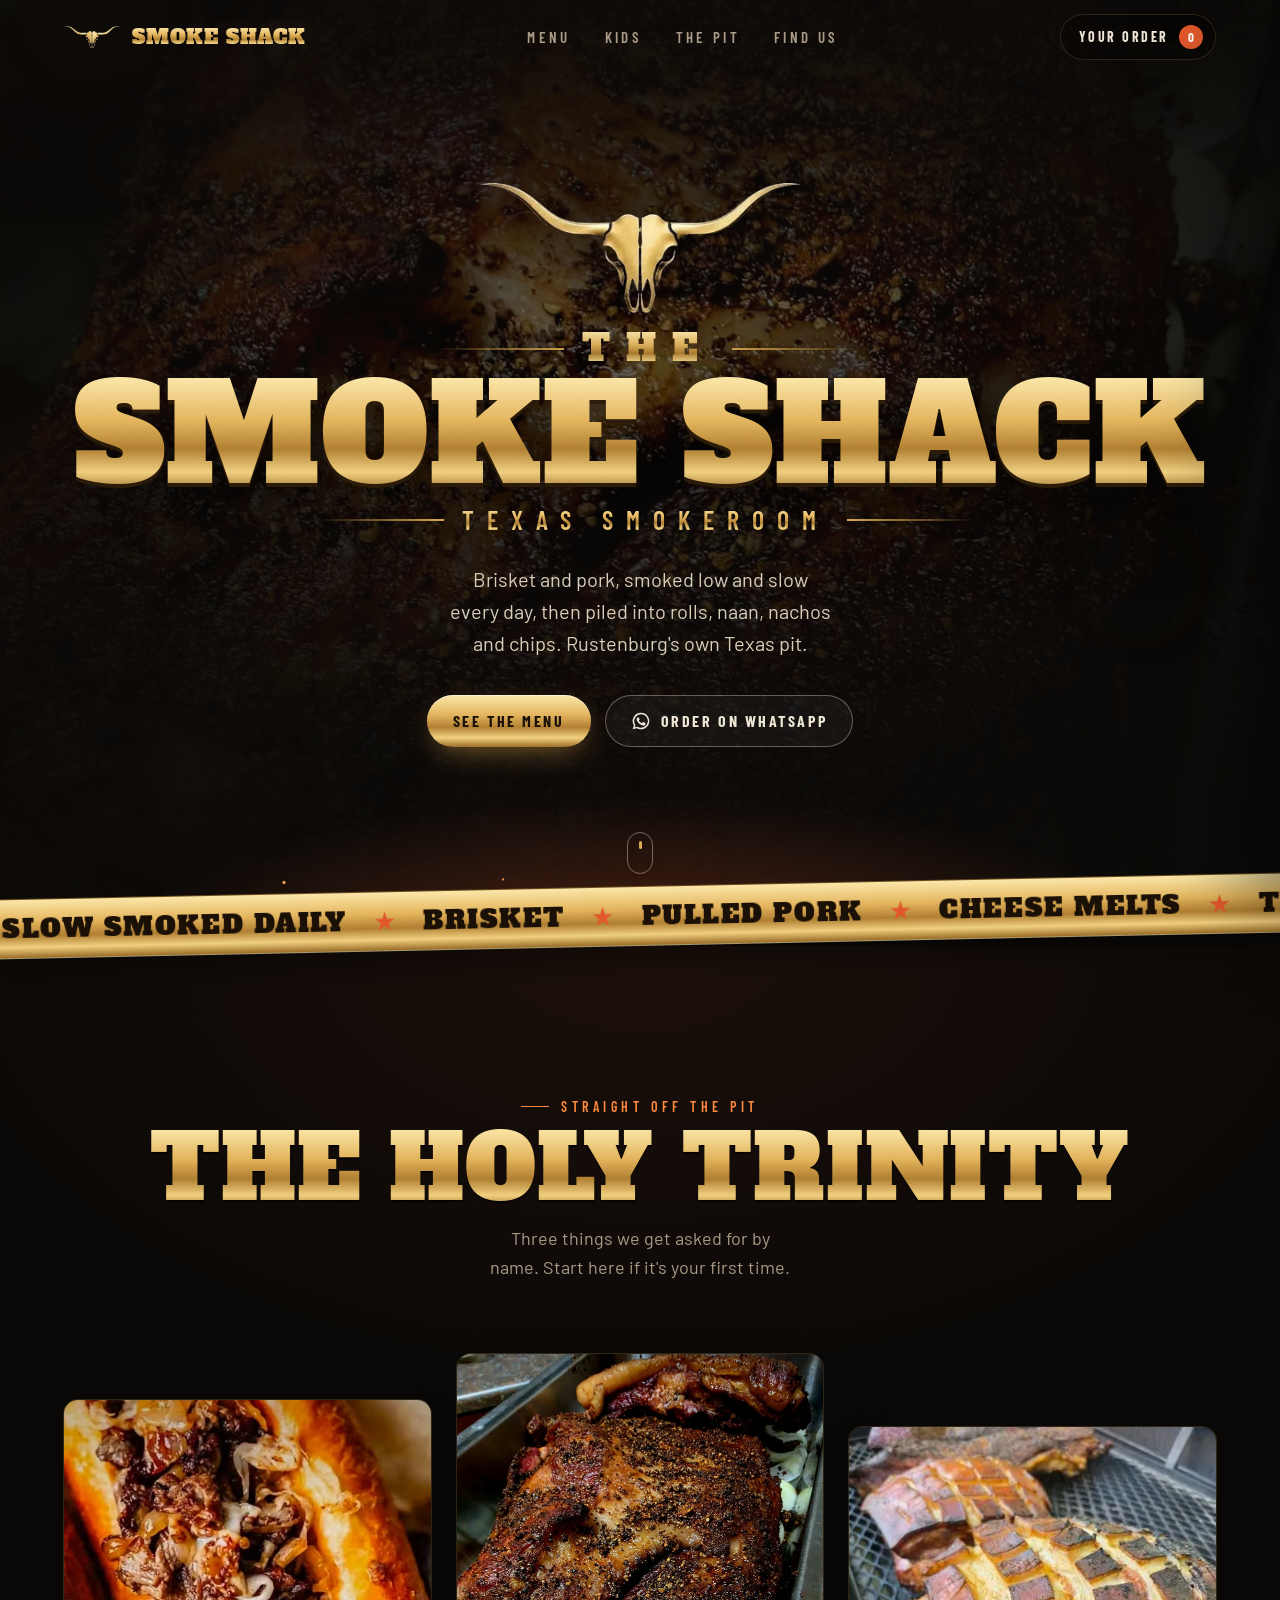
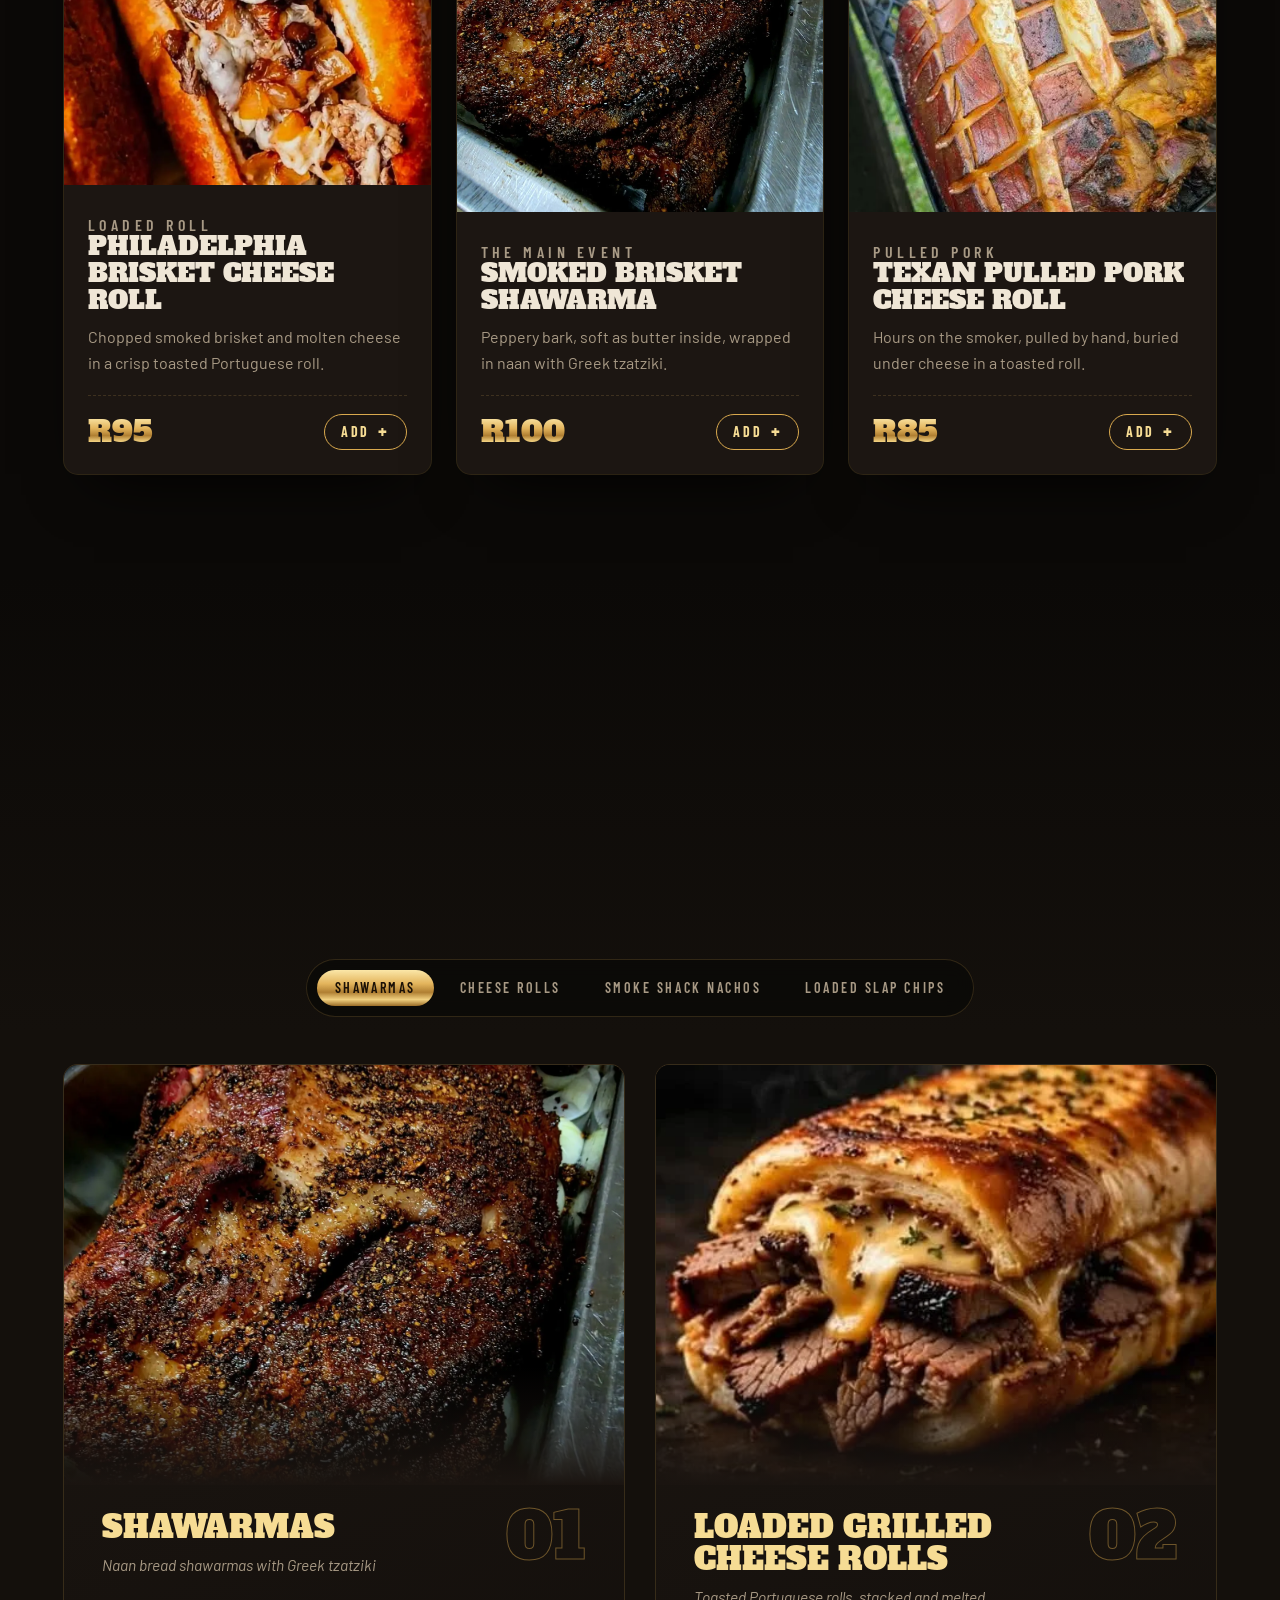
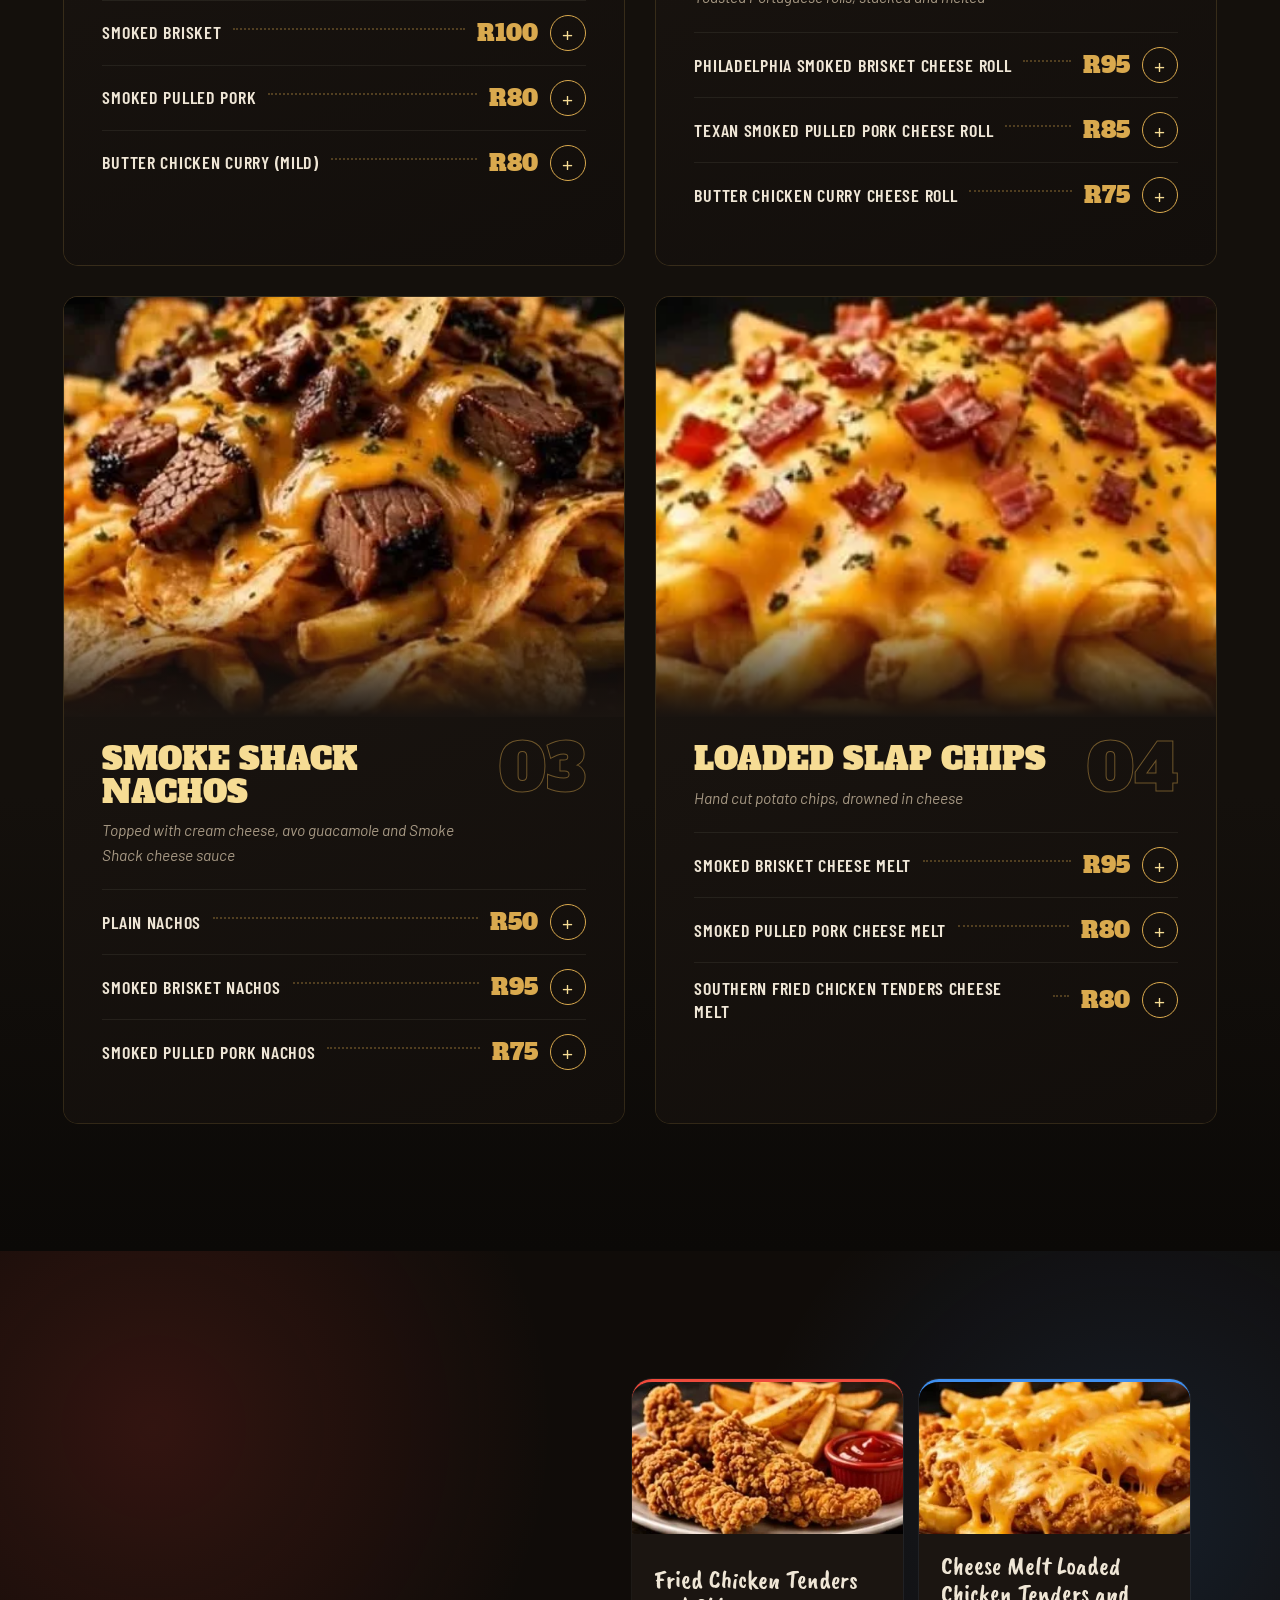
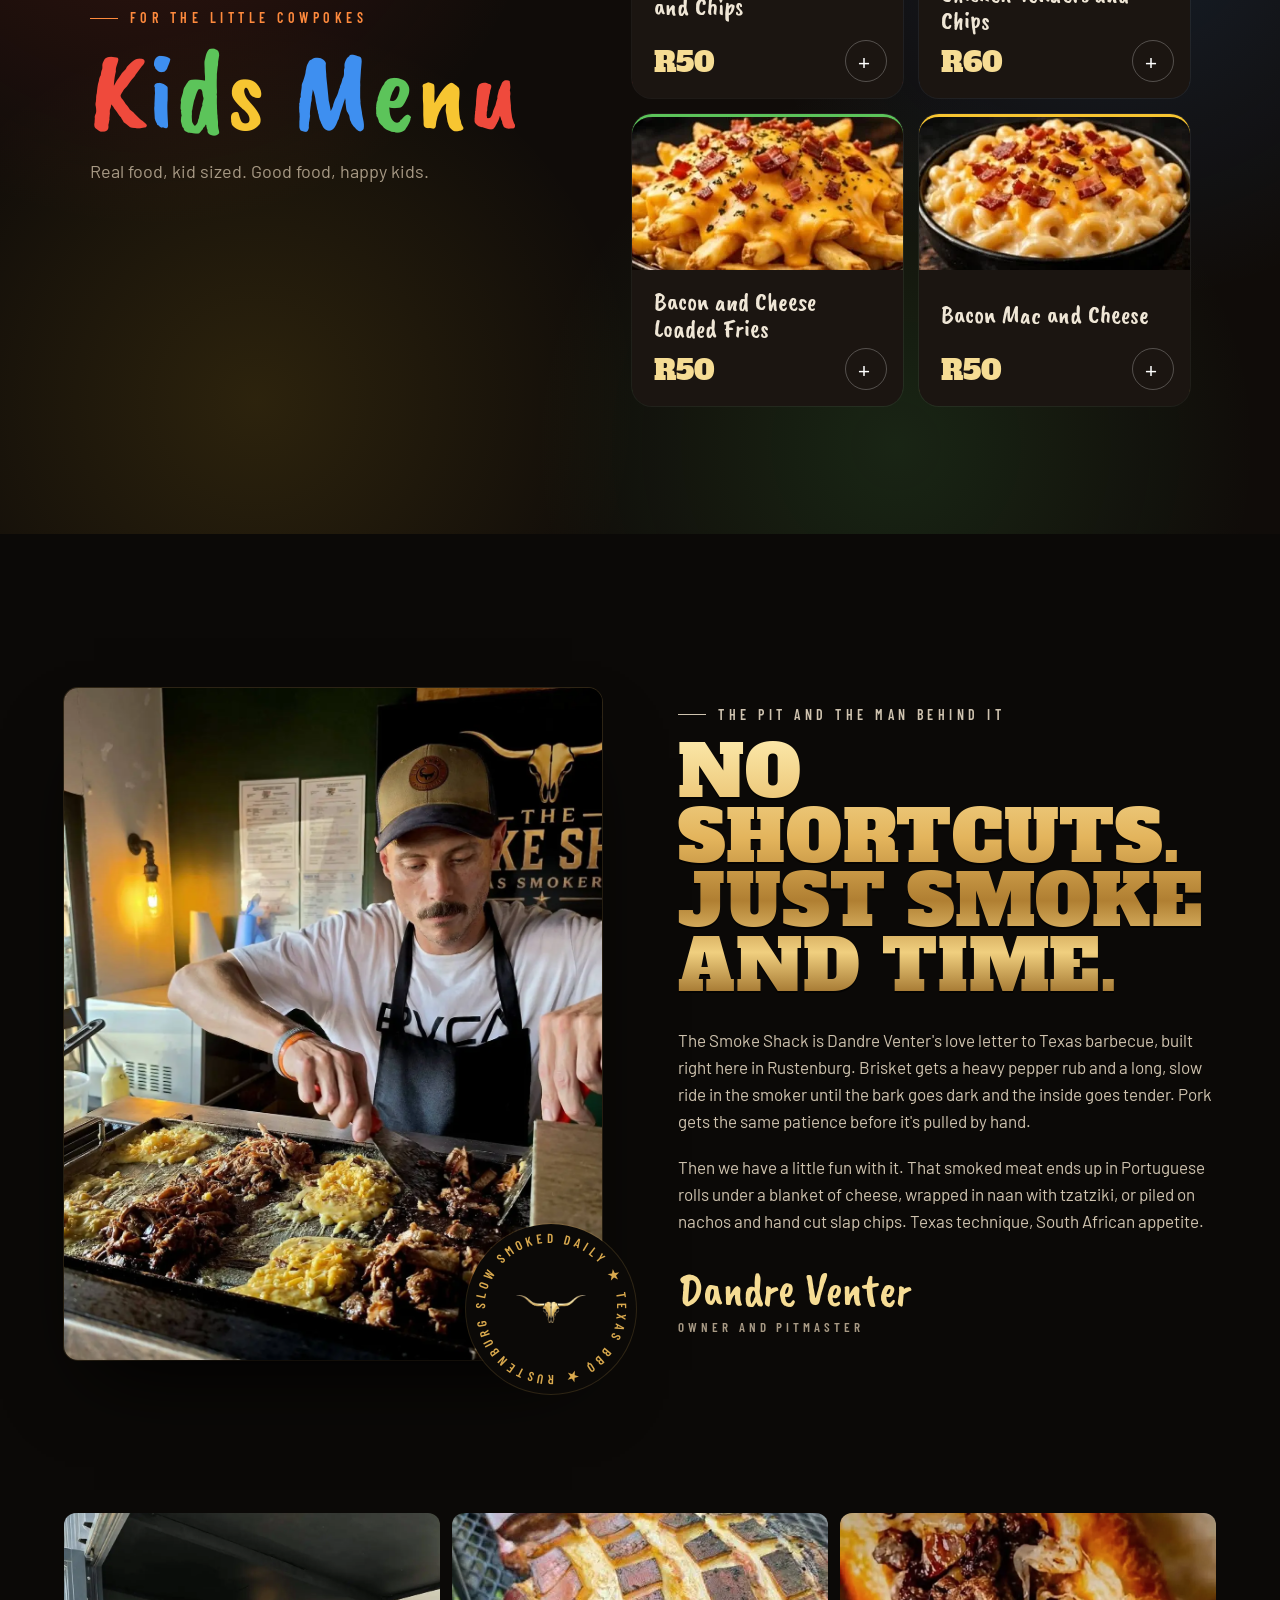
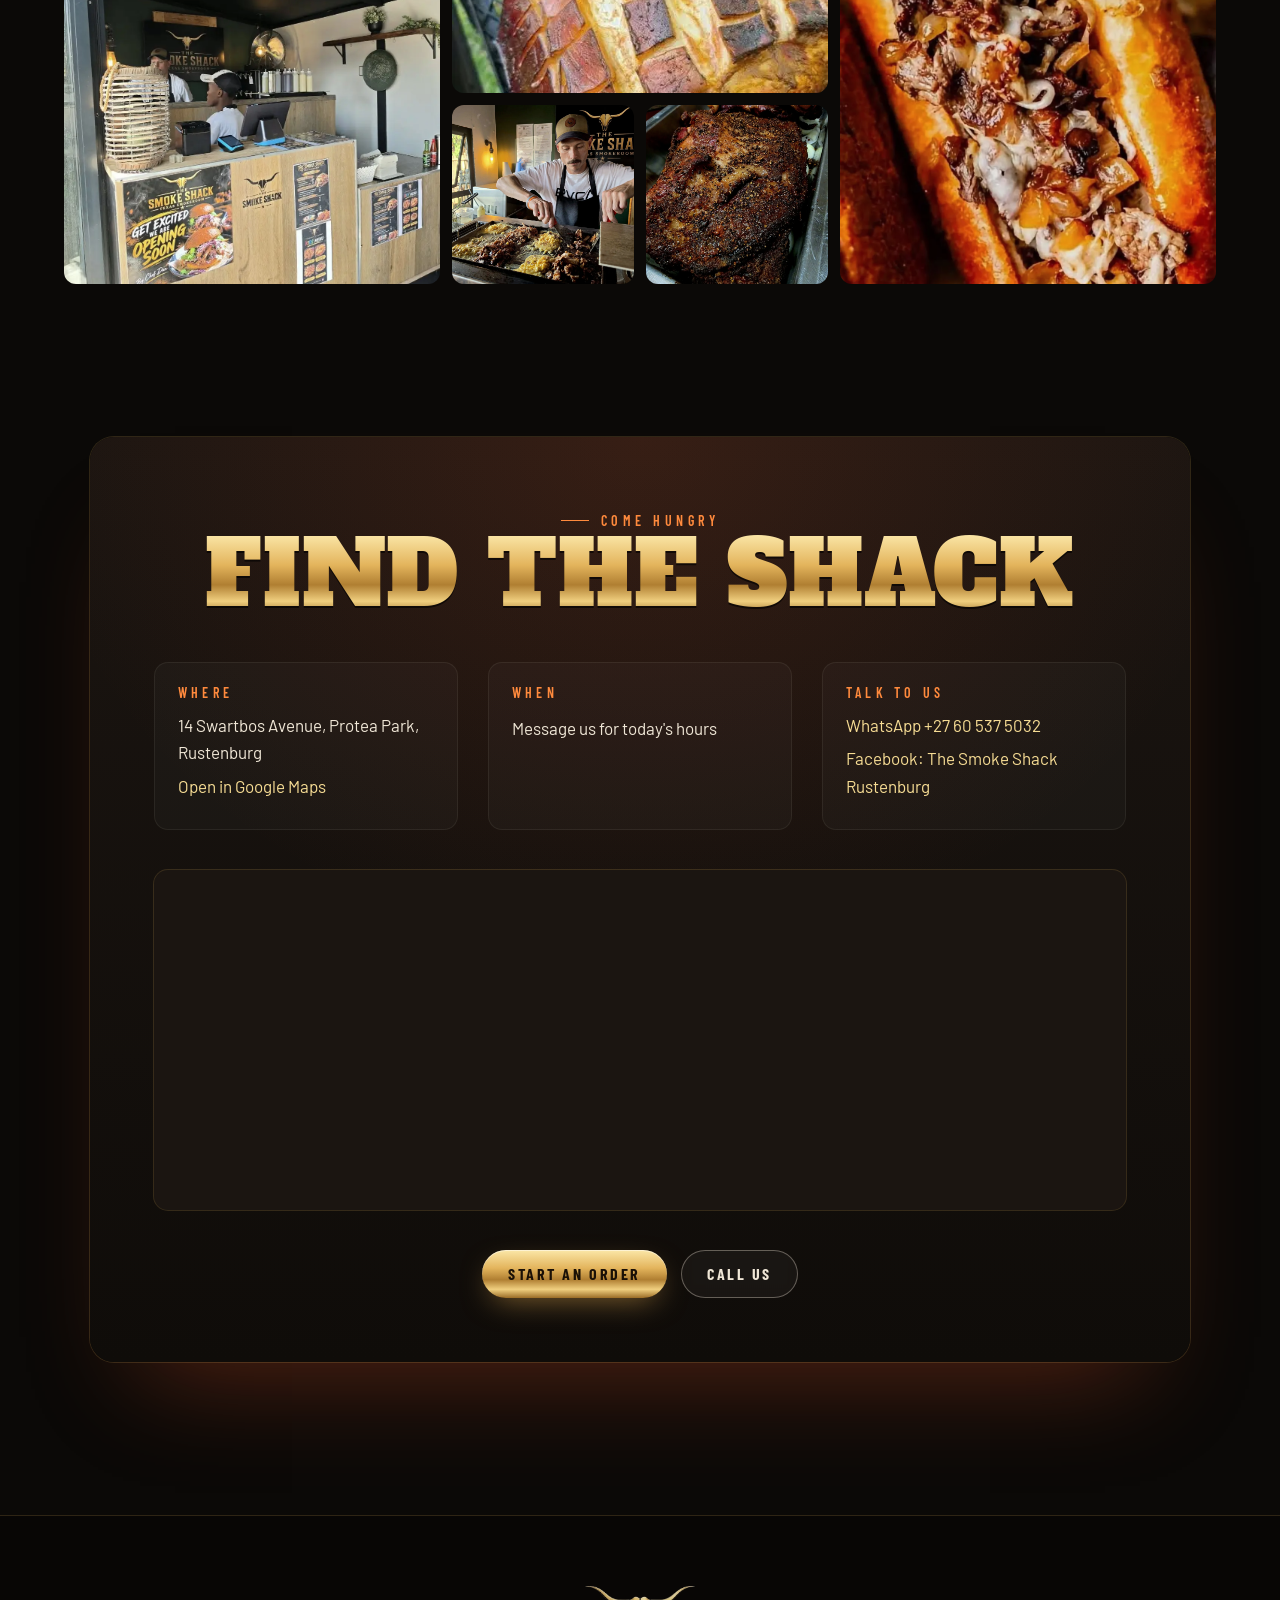
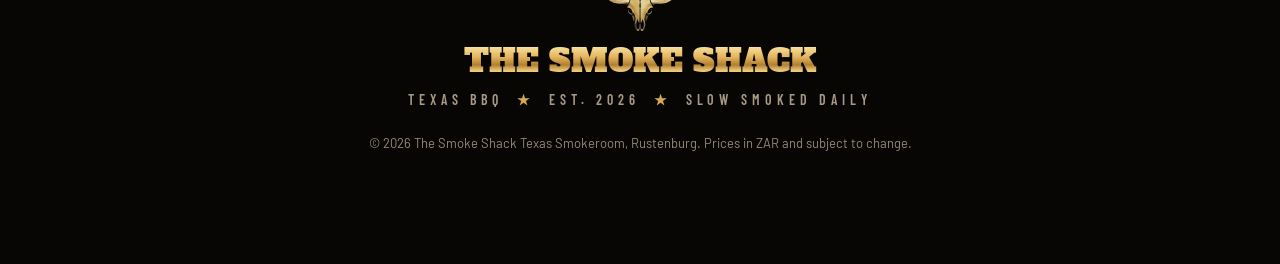
==== index.html @ a32bc65a "Accessibility: nav landmark for menu tabs, footer contrast" ====
<!DOCTYPE html>
<html lang="en-ZA" data-launch="2026-11-20T12:00:00+02:00">
<head>
<meta charset="utf-8">
<script>(function(){var d=document.documentElement,l=Date.parse(d.getAttribute("data-launch"));if(Date.now()<l&&!/[?&]preview(=|&|$)/.test(location.search))d.classList.add("prelaunch")})();</script>
<meta name="viewport" content="width=device-width, initial-scale=1, viewport-fit=cover">
<title>The Smoke Shack | Texas BBQ &amp; Smoked Brisket in Rustenburg</title>
<meta name="description" content="Slow smoked brisket and pulled pork in Protea Park, Rustenburg. Loaded cheese rolls, naan shawarmas, nachos and slap chips. Order online on WhatsApp, collect or get it delivered.">
<meta name="robots" content="index, follow, max-image-preview:large">
<meta name="theme-color" content="#0b0907">
<meta name="geo.region" content="ZA-NW">
<meta name="geo.placename" content="Rustenburg">
<link rel="canonical" href="https://www.smokeshack.co.za/">
<meta property="og:type" content="website">
<meta property="og:site_name" content="The Smoke Shack">
<meta property="og:locale" content="en_ZA">
<meta property="og:url" content="https://www.smokeshack.co.za/">
<meta property="og:title" content="The Smoke Shack | Texas BBQ in Rustenburg">
<meta property="og:description" content="Low and slow Texas BBQ, smoked daily in Protea Park, Rustenburg. Browse the menu and order on WhatsApp.">
<meta property="og:image" content="https://www.smokeshack.co.za/img/og.jpg">
<meta property="og:image:width" content="1200">
<meta property="og:image:height" content="630">
<meta property="og:image:alt" content="The Smoke Shack, Texas Smokeroom logo over smoked brisket">
<meta name="twitter:card" content="summary_large_image">
<meta name="twitter:title" content="The Smoke Shack | Texas BBQ in Rustenburg">
<meta name="twitter:description" content="Low and slow Texas BBQ, smoked daily in Rustenburg. Order on WhatsApp.">
<meta name="twitter:image" content="https://www.smokeshack.co.za/img/og.jpg">
<link rel="icon" href="/favicon.ico" sizes="any">
<link rel="icon" type="image/png" sizes="192x192" href="/icon-192.png">
<link rel="apple-touch-icon" href="/apple-touch-icon.png">
<link rel="manifest" href="/site.webmanifest">
<link rel="preload" as="font" type="font/woff2" href="fonts/alfa-slab-one-latin-400-normal.woff2" crossorigin>
<link rel="preload" as="font" type="font/woff2" href="fonts/barlow-condensed-latin-600-normal.woff2" crossorigin>
<link rel="preload" as="image" href="img/brisket.webp">
<link rel="stylesheet" href="styles.css?v=9">
<script type="application/ld+json">{"@context": "https://schema.org", "@graph": [{"@type": "Restaurant", "@id": "https://www.smokeshack.co.za/#restaurant", "name": "The Smoke Shack Texas Smokeroom", "alternateName": "The Smoke Shack Rustenburg", "description": "Texas style BBQ smokeroom in Protea Park, Rustenburg. Slow smoked brisket and pulled pork in loaded cheese rolls, naan shawarmas, nachos and slap chips.", "url": "https://www.smokeshack.co.za/", "image": ["https://www.smokeshack.co.za/img/og.jpg", "https://www.smokeshack.co.za/img/brisket.webp", "https://www.smokeshack.co.za/img/cheese-roll.webp", "https://www.smokeshack.co.za/img/shopfront.webp"], "logo": "https://www.smokeshack.co.za/icon-512.png", "servesCuisine": ["Barbecue", "Texas BBQ", "Smoked meat"], "priceRange": "R50 to R100", "currenciesAccepted": "ZAR", "telephone": "+27605375032", "acceptsReservations": false, "founder": {"@type": "Person", "name": "Dandre Venter"}, "address": {"@type": "PostalAddress", "streetAddress": "14 Swartbos Avenue", "addressLocality": "Protea Park, Rustenburg", "addressRegion": "North West", "addressCountry": "ZA"}, "hasMap": "https://www.google.com/maps/search/?api=1&query=14+Swartbos+Avenue%2C+Protea+Park%2C+Rustenburg", "areaServed": {"@type": "City", "name": "Rustenburg"}, "sameAs": ["https://www.facebook.com/profile.php?id=100064717781573"], "potentialAction": {"@type": "OrderAction", "target": {"@type": "EntryPoint", "urlTemplate": "https://wa.me/27605375032", "actionPlatform": ["http://schema.org/MobileWebPlatform", "http://schema.org/DesktopWebPlatform"]}, "deliveryMethod": ["http://purl.org/goodrelations/v1#DeliveryModePickUp", "http://purl.org/goodrelations/v1#DeliveryModeOwnFleet"]}, "hasMenu": {"@type": "Menu", "hasMenuSection": [{"@type": "MenuSection", "name": "Shawarmas", "description": "Naan bread shawarmas with Greek tzatziki", "hasMenuItem": [{"@type": "MenuItem", "name": "Smoked Brisket", "offers": {"@type": "Offer", "price": 100, "priceCurrency": "ZAR"}}, {"@type": "MenuItem", "name": "Smoked Pulled Pork", "offers": {"@type": "Offer", "price": 80, "priceCurrency": "ZAR"}}, {"@type": "MenuItem", "name": "Butter Chicken Curry (mild)", "offers": {"@type": "Offer", "price": 80, "priceCurrency": "ZAR"}}]}, {"@type": "MenuSection", "name": "Loaded Grilled Cheese Rolls", "description": "Toasted Portuguese rolls, stacked and melted", "hasMenuItem": [{"@type": "MenuItem", "name": "Philadelphia Smoked Brisket Cheese Roll", "offers": {"@type": "Offer", "price": 95, "priceCurrency": "ZAR"}}, {"@type": "MenuItem", "name": "Texan Smoked Pulled Pork Cheese Roll", "offers": {"@type": "Offer", "price": 85, "priceCurrency": "ZAR"}}, {"@type": "MenuItem", "name": "Butter Chicken Curry Cheese Roll", "offers": {"@type": "Offer", "price": 75, "priceCurrency": "ZAR"}}]}, {"@type": "MenuSection", "name": "Smoke Shack Nachos", "description": "Topped with cream cheese, avo guacamole and Smoke Shack cheese sauce", "hasMenuItem": [{"@type": "MenuItem", "name": "Plain Nachos", "offers": {"@type": "Offer", "price": 50, "priceCurrency": "ZAR"}}, {"@type": "MenuItem", "name": "Smoked Brisket Nachos", "offers": {"@type": "Offer", "price": 95, "priceCurrency": "ZAR"}}, {"@type": "MenuItem", "name": "Smoked Pulled Pork Nachos", "offers": {"@type": "Offer", "price": 75, "priceCurrency": "ZAR"}}]}, {"@type": "MenuSection", "name": "Loaded Slap Chips", "description": "Hand cut potato chips, drowned in cheese", "hasMenuItem": [{"@type": "MenuItem", "name": "Smoked Brisket Cheese Melt", "offers": {"@type": "Offer", "price": 95, "priceCurrency": "ZAR"}}, {"@type": "MenuItem", "name": "Smoked Pulled Pork Cheese Melt", "offers": {"@type": "Offer", "price": 80, "priceCurrency": "ZAR"}}, {"@type": "MenuItem", "name": "Southern Fried Chicken Tenders Cheese Melt", "offers": {"@type": "Offer", "price": 80, "priceCurrency": "ZAR"}}]}, {"@type": "MenuSection", "name": "Kids Menu", "hasMenuItem": [{"@type": "MenuItem", "name": "Fried Chicken Tenders and Chips", "offers": {"@type": "Offer", "price": 50, "priceCurrency": "ZAR"}}, {"@type": "MenuItem", "name": "Cheese Melt Loaded Chicken Tenders and Chips", "offers": {"@type": "Offer", "price": 60, "priceCurrency": "ZAR"}}, {"@type": "MenuItem", "name": "Bacon and Cheese Loaded Fries", "offers": {"@type": "Offer", "price": 50, "priceCurrency": "ZAR"}}, {"@type": "MenuItem", "name": "Bacon Mac and Cheese", "offers": {"@type": "Offer", "price": 50, "priceCurrency": "ZAR"}}]}], "@id": "https://www.smokeshack.co.za/#menu", "url": "https://www.smokeshack.co.za/#menu", "name": "The Smoke Shack Menu"}}, {"@type": "WebSite", "@id": "https://www.smokeshack.co.za/#website", "url": "https://www.smokeshack.co.za/", "name": "The Smoke Shack", "inLanguage": "en-ZA", "publisher": {"@id": "https://www.smokeshack.co.za/#restaurant"}}]}</script>
</head>
<body>

<div class="launch" id="launch" role="dialog" aria-modal="true" aria-labelledby="launch-title">
  <div class="launch__bg" aria-hidden="true"><img src="img/brisket.webp" alt=""></div>
  <canvas class="launch__smoke" data-smoke aria-hidden="true"></canvas>
  <div class="launch__inner">
    <img class="launch__skull" src="img/skull.webp" alt="" width="300" height="122">
    <p class="hero__the"><span></span>The<span></span></p>
    <p class="launch__name">Smoke Shack</p>
    <p class="hero__sub"><span></span>Texas Smokeroom<span></span></p>
    <p class="launch__title" id="launch-title">Website opens <b>Friday 20 November, 12:00</b></p>
    <div class="clock" aria-live="off">
      <div><b data-cd="d">00</b><span>Days</span></div>
      <div><b data-cd="h">00</b><span>Hours</span></div>
      <div><b data-cd="m">00</b><span>Minutes</span></div>
      <div><b data-cd="s">00</b><span>Seconds</span></div>
    </div>
    <p class="launch__line">The pit's already fired up. Can't wait? Order the old way.</p>
    <div class="hero__cta">
      <a class="btn btn--gold" href="https://wa.me/27605375032?text=Howdy%20Smoke%20Shack!%20I%27d%20like%20to%20place%20an%20order." target="_blank" rel="noopener">Order on WhatsApp</a>
      <a class="btn btn--ghost" href="https://www.facebook.com/profile.php?id=100064717781573" target="_blank" rel="noopener">Follow on Facebook</a>
    </div>
  </div>
  <div class="ticker launch__ticker" aria-hidden="true">
    <div class="ticker__track">
      <span>Opening 20 November</span><i>★</i><span>Brisket</span><i>★</i><span>Pulled pork</span><i>★</i><span>Cheese melts</span><i>★</i><span>Slow smoked daily</span><i>★</i><span>Rustenburg</span><i>★</i>
      <span>Opening 20 November</span><i>★</i><span>Brisket</span><i>★</i><span>Pulled pork</span><i>★</i><span>Cheese melts</span><i>★</i><span>Slow smoked daily</span><i>★</i><span>Rustenburg</span><i>★</i>
    </div>
  </div>
</div>

<a class="skip" href="#menu">Skip to menu</a>

<header class="nav" id="nav">
  <a class="nav__brand" href="#top" aria-label="The Smoke Shack home">
    <img src="img/skull.webp" alt="" width="64" height="26">
    <span>Smoke Shack</span>
  </a>
  <nav class="nav__links" aria-label="Main">
    <a href="#menu">Menu</a>
    <a href="#kids">Kids</a>
    <a href="#story">The Pit</a>
    <a href="#visit">Find Us</a>
  </nav>
  <button class="nav__order" type="button" data-open-cart>
    <span>Your order</span>
    <b class="badge" data-cart-count>0</b>
  </button>
</header>

<main id="top">

  <section class="hero">
    <picture class="hero__bg">
      <img src="img/brisket.webp" alt="Bark-crusted smoked brisket resting in a tray" fetchpriority="high">
    </picture>
    <canvas class="hero__smoke" id="smoke" data-smoke aria-hidden="true"></canvas>
    <div class="hero__inner">
      <img class="hero__skull" src="img/skull.webp" alt="" width="360" height="146">
      <p class="hero__the"><span></span>The<span></span></p>
      <h1 class="hero__title">Smoke Shack<span class="sr-only"> Texas BBQ in Rustenburg</span></h1>
      <p class="hero__sub"><span></span>Texas Smokeroom<span></span></p>
      <p class="hero__line">Brisket and pork, smoked low and slow every day, then piled into rolls, naan, nachos and chips. Rustenburg's own Texas pit.</p>
      <div class="hero__cta">
        <a class="btn btn--gold" href="#menu">See the menu</a>
        <a class="btn btn--ghost" href="https://wa.me/27605375032?text=Howdy%20Smoke%20Shack!%20I%27d%20like%20to%20place%20an%20order." target="_blank" rel="noopener">
          <svg viewBox="0 0 24 24" aria-hidden="true"><path d="M12 2a10 10 0 0 0-8.6 15.1L2 22l5-1.3A10 10 0 1 0 12 2Zm0 18.2a8.2 8.2 0 0 1-4.2-1.2l-.3-.2-3 .8.8-2.9-.2-.3A8.2 8.2 0 1 1 12 20.2Zm4.5-6.1c-.2-.1-1.5-.7-1.7-.8-.2-.1-.4-.1-.6.1l-.8 1c-.1.2-.3.2-.5.1a6.7 6.7 0 0 1-3.3-2.9c-.2-.4.2-.4.7-1.3.1-.2 0-.3 0-.4l-.8-1.8c-.2-.5-.4-.4-.6-.4h-.5a1 1 0 0 0-.7.3 3 3 0 0 0-.9 2.2 5.2 5.2 0 0 0 1.1 2.7 11.8 11.8 0 0 0 4.5 4c1.7.7 2.3.8 3.2.6.5-.1 1.5-.6 1.7-1.2.2-.6.2-1.1.2-1.2-.1-.1-.3-.2-.5-.3Z"/></svg>
          Order on WhatsApp
        </a>
      </div>
    </div>
    <a class="hero__scroll" href="#pit" aria-label="Scroll down"><span></span></a>
  </section>

  <div class="ticker" aria-hidden="true">
    <div class="ticker__track">
      <span>Slow smoked daily</span><i>★</i><span>Brisket</span><i>★</i><span>Pulled pork</span><i>★</i><span>Cheese melts</span><i>★</i><span>Texas BBQ</span><i>★</i><span>Est. 2026</span><i>★</i><span>Rustenburg</span><i>★</i>
      <span>Slow smoked daily</span><i>★</i><span>Brisket</span><i>★</i><span>Pulled pork</span><i>★</i><span>Cheese melts</span><i>★</i><span>Texas BBQ</span><i>★</i><span>Est. 2026</span><i>★</i><span>Rustenburg</span><i>★</i>
    </div>
  </div>

  <section class="pit" id="pit">
    <div class="section-head reveal">
      <p class="eyebrow">Straight off the pit</p>
      <h2>The holy trinity</h2>
      <p class="lede">Three things we get asked for by name. Start here if it's your first time.</p>
    </div>
    <div class="pit__grid">
      <article class="dish reveal">
        <div class="dish__img"><img src="img/cheese-roll.webp" alt="Brisket cheese roll with melted cheese and onions" loading="lazy"></div>
        <div class="dish__body">
          <p class="dish__tag">Loaded roll</p>
          <h3>Philadelphia Brisket Cheese Roll</h3>
          <p>Chopped smoked brisket and molten cheese in a crisp toasted Portuguese roll.</p>
          <div class="dish__foot"><b class="price">R95</b><button class="add" type="button" data-add="Philadelphia Smoked Brisket Cheese Roll" data-price="95">Add <span>+</span></button></div>
        </div>
      </article>
      <article class="dish dish--tall reveal">
        <div class="dish__img"><img src="img/brisket.webp" alt="Whole smoked brisket with black pepper bark" loading="lazy"></div>
        <div class="dish__body">
          <p class="dish__tag">The main event</p>
          <h3>Smoked Brisket Shawarma</h3>
          <p>Peppery bark, soft as butter inside, wrapped in naan with Greek tzatziki.</p>
          <div class="dish__foot"><b class="price">R100</b><button class="add" type="button" data-add="Smoked Brisket Shawarma" data-price="100">Add <span>+</span></button></div>
        </div>
      </article>
      <article class="dish reveal">
        <div class="dish__img"><img src="img/pork-belly.webp" alt="Scored pork with crackling on the smoker grate" loading="lazy"></div>
        <div class="dish__body">
          <p class="dish__tag">Pulled pork</p>
          <h3>Texan Pulled Pork Cheese Roll</h3>
          <p>Hours on the smoker, pulled by hand, buried under cheese in a toasted roll.</p>
          <div class="dish__foot"><b class="price">R85</b><button class="add" type="button" data-add="Texan Smoked Pulled Pork Cheese Roll" data-price="85">Add <span>+</span></button></div>
        </div>
      </article>
    </div>
  </section>

  <section class="menu" id="menu">
    <div class="section-head reveal">
      <p class="eyebrow">The full board</p>
      <h2>Menu</h2>
      <p class="lede">Tap <b>+</b> to build your order, then send it straight to us on WhatsApp.</p>
    </div>
    <nav class="menu__tabs" aria-label="Menu sections">
      <a class="tab" href="#m-shawarmas">Shawarmas</a>
      <a class="tab" href="#m-rolls">Cheese Rolls</a>
      <a class="tab" href="#m-nachos">Smoke Shack Nachos</a>
      <a class="tab" href="#m-chips">Loaded Slap Chips</a>
    </nav>
    <div class="menu__board">
      <article class="cat reveal" id="m-shawarmas"><figure class="cat__img"><img src="img/brisket.webp" alt="Shawarmas" loading="lazy"></figure><header><span class="cat__num">01</span><h3>Shawarmas</h3><p>Naan bread shawarmas with Greek tzatziki</p></header><ul><li class="item"><span class="item__name">Smoked Brisket</span><span class="item__dots" aria-hidden="true"></span><b class="item__price">R100</b><button class="add add--sm" type="button" data-add="Smoked Brisket Shawarma" data-price="100" aria-label="Add Smoked Brisket Shawarma to order">+</button></li><li class="item"><span class="item__name">Smoked Pulled Pork</span><span class="item__dots" aria-hidden="true"></span><b class="item__price">R80</b><button class="add add--sm" type="button" data-add="Smoked Pulled Pork Shawarma" data-price="80" aria-label="Add Smoked Pulled Pork Shawarma to order">+</button></li><li class="item"><span class="item__name">Butter Chicken Curry (mild)</span><span class="item__dots" aria-hidden="true"></span><b class="item__price">R80</b><button class="add add--sm" type="button" data-add="Butter Chicken Curry (mild) Shawarma" data-price="80" aria-label="Add Butter Chicken Curry (mild) Shawarma to order">+</button></li></ul></article>
      <article class="cat reveal" id="m-rolls"><figure class="cat__img"><img src="img/menu-roll.webp" alt="Loaded Grilled Cheese Rolls" loading="lazy"></figure><header><span class="cat__num">02</span><h3>Loaded Grilled Cheese Rolls</h3><p>Toasted Portuguese rolls, stacked and melted</p></header><ul><li class="item"><span class="item__name">Philadelphia Smoked Brisket Cheese Roll</span><span class="item__dots" aria-hidden="true"></span><b class="item__price">R95</b><button class="add add--sm" type="button" data-add="Philadelphia Smoked Brisket Cheese Roll" data-price="95" aria-label="Add Philadelphia Smoked Brisket Cheese Roll to order">+</button></li><li class="item"><span class="item__name">Texan Smoked Pulled Pork Cheese Roll</span><span class="item__dots" aria-hidden="true"></span><b class="item__price">R85</b><button class="add add--sm" type="button" data-add="Texan Smoked Pulled Pork Cheese Roll" data-price="85" aria-label="Add Texan Smoked Pulled Pork Cheese Roll to order">+</button></li><li class="item"><span class="item__name">Butter Chicken Curry Cheese Roll</span><span class="item__dots" aria-hidden="true"></span><b class="item__price">R75</b><button class="add add--sm" type="button" data-add="Butter Chicken Curry Cheese Roll" data-price="75" aria-label="Add Butter Chicken Curry Cheese Roll to order">+</button></li></ul></article>
      <article class="cat reveal" id="m-nachos"><figure class="cat__img"><img src="img/menu-nachos.webp" alt="Smoke Shack Nachos" loading="lazy"></figure><header><span class="cat__num">03</span><h3>Smoke Shack Nachos</h3><p>Topped with cream cheese, avo guacamole and Smoke Shack cheese sauce</p></header><ul><li class="item"><span class="item__name">Plain Nachos</span><span class="item__dots" aria-hidden="true"></span><b class="item__price">R50</b><button class="add add--sm" type="button" data-add="Plain Nachos" data-price="50" aria-label="Add Plain Nachos to order">+</button></li><li class="item"><span class="item__name">Smoked Brisket Nachos</span><span class="item__dots" aria-hidden="true"></span><b class="item__price">R95</b><button class="add add--sm" type="button" data-add="Smoked Brisket Nachos" data-price="95" aria-label="Add Smoked Brisket Nachos to order">+</button></li><li class="item"><span class="item__name">Smoked Pulled Pork Nachos</span><span class="item__dots" aria-hidden="true"></span><b class="item__price">R75</b><button class="add add--sm" type="button" data-add="Smoked Pulled Pork Nachos" data-price="75" aria-label="Add Smoked Pulled Pork Nachos to order">+</button></li></ul></article>
      <article class="cat reveal" id="m-chips"><figure class="cat__img"><img src="img/kids-fries.webp" alt="Loaded Slap Chips" loading="lazy"></figure><header><span class="cat__num">04</span><h3>Loaded Slap Chips</h3><p>Hand cut potato chips, drowned in cheese</p></header><ul><li class="item"><span class="item__name">Smoked Brisket Cheese Melt</span><span class="item__dots" aria-hidden="true"></span><b class="item__price">R95</b><button class="add add--sm" type="button" data-add="Smoked Brisket Cheese Melt Slap Chips" data-price="95" aria-label="Add Smoked Brisket Cheese Melt Slap Chips to order">+</button></li><li class="item"><span class="item__name">Smoked Pulled Pork Cheese Melt</span><span class="item__dots" aria-hidden="true"></span><b class="item__price">R80</b><button class="add add--sm" type="button" data-add="Smoked Pulled Pork Cheese Melt Slap Chips" data-price="80" aria-label="Add Smoked Pulled Pork Cheese Melt Slap Chips to order">+</button></li><li class="item"><span class="item__name">Southern Fried Chicken Tenders Cheese Melt</span><span class="item__dots" aria-hidden="true"></span><b class="item__price">R80</b><button class="add add--sm" type="button" data-add="Southern Fried Chicken Tenders Cheese Melt Slap Chips" data-price="80" aria-label="Add Southern Fried Chicken Tenders Cheese Melt Slap Chips to order">+</button></li></ul></article>
    </div>
  </section>

  <section class="kids" id="kids">
    <div class="kids__inner">
      <div class="kids__head reveal">
        <p class="eyebrow">For the little cowpokes</p>
        <h2 class="kids__title"><em><span>K</span><span>i</span><span>d</span><span>s</span></em> <em><span>M</span><span>e</span><span>n</span><span>u</span></em></h2>
        <p class="lede">Real food, kid sized. Good food, happy kids.</p>
      </div>
      <ul class="kids__list">
        <li class="kid reveal"><img class="kid__img" src="img/kids-tenders.webp" alt="Fried Chicken Tenders and Chips" loading="lazy"><span class="kid__name">Fried Chicken Tenders and Chips</span><b class="kid__price">R50</b><button class="add add--kid" type="button" data-add="Kids: Fried Chicken Tenders and Chips" data-price="50" aria-label="Add kids Fried Chicken Tenders and Chips to order">+</button></li>
        <li class="kid reveal"><img class="kid__img" src="img/kids-cheese-tenders.webp" alt="Cheese Melt Loaded Chicken Tenders and Chips" loading="lazy"><span class="kid__name">Cheese Melt Loaded Chicken Tenders and Chips</span><b class="kid__price">R60</b><button class="add add--kid" type="button" data-add="Kids: Cheese Melt Loaded Chicken Tenders and Chips" data-price="60" aria-label="Add kids Cheese Melt Loaded Chicken Tenders and Chips to order">+</button></li>
        <li class="kid reveal"><img class="kid__img" src="img/kids-fries.webp" alt="Bacon and Cheese Loaded Fries" loading="lazy"><span class="kid__name">Bacon and Cheese Loaded Fries</span><b class="kid__price">R50</b><button class="add add--kid" type="button" data-add="Kids: Bacon and Cheese Loaded Fries" data-price="50" aria-label="Add kids Bacon and Cheese Loaded Fries to order">+</button></li>
        <li class="kid reveal"><img class="kid__img" src="img/kids-mac.webp" alt="Bacon Mac and Cheese" loading="lazy"><span class="kid__name">Bacon Mac and Cheese</span><b class="kid__price">R50</b><button class="add add--kid" type="button" data-add="Kids: Bacon Mac and Cheese" data-price="50" aria-label="Add kids Bacon Mac and Cheese to order">+</button></li>
      </ul>
    </div>
  </section>

  <section class="story" id="story">
    <div class="story__media reveal">
      <img src="img/pitmaster.webp" alt="Pitmaster working the flat-top grill at The Smoke Shack" loading="lazy">
      <div class="story__stamp" aria-hidden="true">
        <svg viewBox="0 0 200 200"><defs><path id="circ" d="M100,100 m-78,0 a78,78 0 1,1 156,0 a78,78 0 1,1 -156,0"/></defs><text><textPath href="#circ">SLOW SMOKED DAILY ★ TEXAS BBQ ★ RUSTENBURG ★ </textPath></text></svg>
        <img src="img/skull.webp" alt="">
      </div>
    </div>
    <div class="story__copy reveal">
      <p class="eyebrow">The pit and the man behind it</p>
      <h2>No shortcuts.<br>Just smoke and time.</h2>
      <p>The Smoke Shack is Dandre Venter's love letter to Texas barbecue, built right here in Rustenburg. Brisket gets a heavy pepper rub and a long, slow ride in the smoker until the bark goes dark and the inside goes tender. Pork gets the same patience before it's pulled by hand.</p>
      <p>Then we have a little fun with it. That smoked meat ends up in Portuguese rolls under a blanket of cheese, wrapped in naan with tzatziki, or piled on nachos and hand cut slap chips. Texas technique, South African appetite.</p>
      <p class="sig">Dandre Venter <span>Owner and pitmaster</span></p>
    </div>
  </section>

  <section class="gallery" aria-label="Photos">
    <figure class="g g--1 reveal"><img src="img/shopfront.webp" alt="The Smoke Shack counter and order window" loading="lazy"></figure>
    <figure class="g g--2 reveal"><img src="img/pork-belly.webp" alt="Pork on the smoker" loading="lazy"></figure>
    <figure class="g g--3 reveal"><img src="img/cheese-roll.webp" alt="Loaded brisket cheese roll" loading="lazy"></figure>
    <figure class="g g--4 reveal"><img src="img/pitmaster.webp" alt="Brisket and mac and cheese on the flat-top" loading="lazy"></figure>
    <figure class="g g--5 reveal"><img src="img/brisket.webp" alt="Smoked brisket" loading="lazy"></figure>
  </section>

  <section class="visit" id="visit">
    <div class="visit__card reveal">
      <p class="eyebrow">Come hungry</p>
      <h2>Find the Shack</h2>
      <div class="visit__grid">
        <div>
          <h3>Where</h3>
          <p data-address>14 Swartbos Avenue, Protea Park, Rustenburg</p>
          <a class="link" data-map href="#" target="_blank" rel="noopener" hidden>Open in Google Maps</a>
        </div>
        <div>
          <h3>When</h3>
          <ul class="hours" data-hours><li>Message us for today's hours</li></ul>
        </div>
        <div>
          <h3>Talk to us</h3>
          <p><a class="link" href="https://wa.me/27605375032" target="_blank" rel="noopener">WhatsApp +27 60 537 5032</a></p>
          <p><a class="link" href="https://www.facebook.com/profile.php?id=100064717781573" target="_blank" rel="noopener">Facebook: The Smoke Shack Rustenburg</a></p>
        </div>
      </div>
      <div class="visit__map">
        <iframe title="Map to The Smoke Shack, 14 Swartbos Avenue, Protea Park, Rustenburg" src="https://maps.google.com/maps?q=14%20Swartbos%20Avenue%2C%20Protea%20Park%2C%20Rustenburg&z=15&output=embed" loading="lazy" referrerpolicy="no-referrer-when-downgrade" allowfullscreen></iframe>
      </div>
      <div class="visit__cta">
        <button class="btn btn--gold" type="button" data-open-cart>Start an order</button>
        <a class="btn btn--ghost" href="tel:+27605375032">Call us</a>
      </div>
    </div>
  </section>

</main>

<footer class="foot">
  <img src="img/skull.webp" alt="" width="120" height="49">
  <p class="foot__name">The Smoke Shack</p>
  <p class="foot__tag">Texas BBQ <i>★</i> Est. 2026 <i>★</i> Slow smoked daily</p>
  <p class="foot__small">© <span data-year>2026</span> The Smoke Shack Texas Smokeroom, Rustenburg. Prices in ZAR and subject to change.</p>
</footer>

<button class="fab" type="button" data-open-cart aria-label="Open your order">
  <svg viewBox="0 0 24 24" aria-hidden="true"><path d="M7 4h-2l-1 2v1h2l3.6 7.6-1.4 2.4A2 2 0 0 0 10 20h10v-2H10l1.1-2h7.4a2 2 0 0 0 1.8-1l3.6-6.5-1.8-1L18.5 14h-7L7 4Zm3 17a1.5 1.5 0 1 0 0 .01ZM19 21a1.5 1.5 0 1 0 0 .01Z"/></svg>
  <b class="badge" data-cart-count>0</b>
</button>

<div class="drawer" id="drawer" aria-hidden="true">
  <div class="drawer__scrim" data-close-cart></div>
  <aside class="drawer__panel" role="dialog" aria-modal="true" aria-labelledby="drawer-title">
    <header class="drawer__head">
      <h2 id="drawer-title">Your order</h2>
      <button class="drawer__x" type="button" data-close-cart aria-label="Close">×</button>
    </header>
    <div class="drawer__body">
      <p class="drawer__empty" data-empty>Nothing on the tray yet. Hit <b>+</b> on anything that looks good.</p>
      <ul class="lines" data-lines></ul>
      <form class="drawer__form" data-form>
        <fieldset class="mode">
          <legend>How do you want it?</legend>
          <label class="mode__opt"><input type="radio" name="mode" value="collect" checked><span>Collect</span></label>
          <label class="mode__opt"><input type="radio" name="mode" value="deliver"><span>Delivery</span></label>
        </fieldset>
        <label>Your name<input name="name" autocomplete="name" required placeholder="Who's ordering?"></label>
        <div class="deliver" data-deliver hidden>
          <label>Delivery address<textarea name="address" rows="2" autocomplete="street-address" placeholder="Street, number, complex and unit"></textarea></label>
          <label>Suburb<input name="suburb" autocomplete="address-level3" placeholder="e.g. Protea Park, Safari Gardens, Cashan"></label>
          <p class="deliver__note">Delivery inside Rustenburg only. Flat R35 delivery fee, added to your total.</p>
        </div>
        <label><span data-time-label>Collection time</span><input name="time" placeholder="ASAP, or e.g. 12:30"></label>
        <label>Notes<textarea name="notes" rows="2" placeholder="Extra sauce, no onions, that kind of thing"></textarea></label>
      </form>
    </div>
    <footer class="drawer__foot">
      <div class="fee" data-fee hidden><span>Delivery fee</span><b data-fee-amt>R35</b></div>
      <div class="total"><span>Total</span><b data-total>R0</b></div>
      <button class="btn btn--wa" type="button" data-send disabled>
        <svg viewBox="0 0 24 24" aria-hidden="true"><path d="M12 2a10 10 0 0 0-8.6 15.1L2 22l5-1.3A10 10 0 1 0 12 2Zm4.5 12.1c-.2-.1-1.5-.7-1.7-.8-.2-.1-.4-.1-.6.1l-.8 1c-.1.2-.3.2-.5.1a6.7 6.7 0 0 1-3.3-2.9c-.2-.4.2-.4.7-1.3.1-.2 0-.3 0-.4l-.8-1.8c-.2-.5-.4-.4-.6-.4h-.5a1 1 0 0 0-.7.3 3 3 0 0 0-.9 2.2 5.2 5.2 0 0 0 1.1 2.7 11.8 11.8 0 0 0 4.5 4c1.7.7 2.3.8 3.2.6.5-.1 1.5-.6 1.7-1.2.2-.6.2-1.1.2-1.2-.1-.1-.3-.2-.5-.3Z"/></svg>
        Send order on WhatsApp
      </button>
      <p class="drawer__fine">Opens WhatsApp with your order typed out. We'll confirm and give you a ready time.</p>
    </footer>
  </aside>
</div>

<div class="toast" data-toast role="status" aria-live="polite"></div>

<script src="main.js?v=9" defer></script>
</body>
</html>
---- styles.css ----
@font-face{font-family:"Alfa Slab One";src:url(fonts/alfa-slab-one-latin-400-normal.woff2) format("woff2");font-weight:400;font-style:normal;font-display:swap}
@font-face{font-family:"Barlow Condensed";src:url(fonts/barlow-condensed-latin-500-normal.woff2) format("woff2");font-weight:500;font-style:normal;font-display:swap}
@font-face{font-family:"Barlow Condensed";src:url(fonts/barlow-condensed-latin-600-normal.woff2) format("woff2");font-weight:600;font-style:normal;font-display:swap}
@font-face{font-family:"Barlow Condensed";src:url(fonts/barlow-condensed-latin-700-normal.woff2) format("woff2");font-weight:700;font-style:normal;font-display:swap}
@font-face{font-family:"Barlow";src:url(fonts/barlow-latin-400-normal.woff2) format("woff2");font-weight:400;font-style:normal;font-display:swap}
@font-face{font-family:"Barlow";src:url(fonts/barlow-latin-400-italic.woff2) format("woff2");font-weight:400;font-style:italic;font-display:swap}
@font-face{font-family:"Barlow";src:url(fonts/barlow-latin-500-normal.woff2) format("woff2");font-weight:500;font-style:normal;font-display:swap}
@font-face{font-family:"Barlow";src:url(fonts/barlow-latin-600-normal.woff2) format("woff2");font-weight:600;font-style:normal;font-display:swap}
@font-face{font-family:"Caveat Brush";src:url(fonts/caveat-brush-latin-400-normal.woff2) format("woff2");font-weight:400;font-style:normal;font-display:swap}
:root{
  --bg:#0b0907;
  --bg2:#14100c;
  --char:#1c1612;
  --line:rgba(214,170,92,.18);
  --text:#efe6d6;
  --muted:#a89a85;
  --gold:#d9a94e;
  --gold-hi:#f6dc94;
  --gold-lo:#8a6224;
  --ember:#e2572b;
  --ember-hi:#ff8a3d;
  --wa:#25d366;
  --gold-grad:linear-gradient(180deg,#fbe7a8 0%,#e3b45c 38%,#b07f32 62%,#f0cf7f 82%,#9a6c27 100%);
  --display:"Alfa Slab One",Georgia,serif;
  --label:"Barlow Condensed","Arial Narrow",sans-serif;
  --body:"Barlow",system-ui,sans-serif;
  --r:14px;
  --pad:clamp(20px,5vw,72px);
}
*,*::before,*::after{box-sizing:border-box}
html{scroll-behavior:smooth;scroll-padding-top:84px}
html,body{overflow-x:clip}
body{margin:0;background:var(--bg);color:var(--text);font:400 17px/1.6 var(--body);-webkit-font-smoothing:antialiased}
body::before{content:"";position:fixed;inset:0;pointer-events:none;z-index:100;opacity:.07;mix-blend-mode:overlay;background-image:url("data:image/svg+xml,%3Csvg xmlns='http://www.w3.org/2000/svg' width='160' height='160'%3E%3Cfilter id='n'%3E%3CfeTurbulence type='fractalNoise' baseFrequency='.9' numOctaves='3' stitchTiles='stitch'/%3E%3C/filter%3E%3Crect width='100%25' height='100%25' filter='url(%23n)'/%3E%3C/svg%3E")}
img{display:block;max-width:100%}
a{color:inherit}
h1,h2,h3{margin:0;font-weight:400}
button{font:inherit;color:inherit;cursor:pointer}
.skip{position:absolute;left:-999px;top:8px;background:var(--gold);color:#000;padding:8px 14px;z-index:200;border-radius:6px}
.skip:focus{left:8px}
:focus-visible{outline:2px solid var(--gold-hi);outline-offset:3px}

.eyebrow{font:600 14px/1 var(--label);letter-spacing:.32em;text-transform:uppercase;color:var(--ember-hi);margin:0 0 14px;display:inline-flex;align-items:center;gap:12px}
.eyebrow::before{content:"";width:28px;height:1px;background:currentColor}
.lede{color:var(--muted);max-width:52ch;text-wrap:balance;margin:14px 0 0;font-size:18px}
.section-head{text-align:center;margin:0 auto clamp(40px,6vw,72px);display:flex;flex-direction:column;align-items:center}
.section-head h2,.story h2,.visit h2,.kids h2{font:400 clamp(44px,7vw,96px)/.92 var(--display);letter-spacing:.01em;text-transform:uppercase;background:var(--gold-grad);-webkit-background-clip:text;background-clip:text;color:transparent;filter:drop-shadow(0 2px 0 rgba(0,0,0,.6))}

.btn{display:inline-flex;align-items:center;justify-content:center;gap:10px;padding:16px 26px;border-radius:999px;font:700 16px/1 var(--label);letter-spacing:.16em;text-transform:uppercase;text-decoration:none;border:0;transition:transform .2s,box-shadow .2s,background .2s}
.btn svg{width:20px;height:20px;fill:currentColor}
.btn--gold{background:var(--gold-grad);color:#1a1006;box-shadow:0 10px 30px -10px rgba(226,170,80,.6),inset 0 1px 0 rgba(255,255,255,.5)}
.btn--gold:hover{transform:translateY(-2px);box-shadow:0 18px 40px -12px rgba(226,170,80,.8)}
.btn--ghost{background:rgba(255,255,255,.04);color:var(--text);box-shadow:inset 0 0 0 1px rgba(239,230,214,.35);backdrop-filter:blur(6px)}
.btn--ghost:hover{background:rgba(255,255,255,.1)}
.btn--wa{background:var(--wa);color:#04210f;width:100%}
.btn--wa:disabled{opacity:.4;cursor:not-allowed}

.nav{position:fixed;inset:0 0 auto;z-index:50;display:flex;align-items:center;justify-content:space-between;gap:20px;padding:14px var(--pad);transition:background .35s,padding .35s,box-shadow .35s}
.nav.is-solid{background:rgba(11,9,7,.86);backdrop-filter:blur(14px);padding-block:10px;box-shadow:0 1px 0 var(--line)}
.nav__brand{display:flex;align-items:center;gap:12px;text-decoration:none;font:400 20px/1 var(--display);text-transform:uppercase;letter-spacing:.04em}
.nav__brand img{width:56px;height:auto}
.nav__brand span{background:var(--gold-grad);-webkit-background-clip:text;background-clip:text;color:transparent}
.nav__links{display:flex;gap:34px}
.nav__links a{font:600 15px/1 var(--label);letter-spacing:.22em;text-transform:uppercase;text-decoration:none;color:var(--muted);position:relative;padding:6px 0;transition:color .2s}
.nav__links a::after{content:"";position:absolute;left:0;right:0;bottom:0;height:1px;background:var(--gold);transform:scaleX(0);transition:transform .25s}
.nav__links a:hover{color:var(--text)}
.nav__links a:hover::after{transform:scaleX(1)}
.nav__order{display:flex;align-items:center;gap:10px;border:1px solid var(--line);background:rgba(0,0,0,.35);border-radius:999px;padding:10px 12px 10px 18px;font:700 14px/1 var(--label);letter-spacing:.18em;text-transform:uppercase}
.nav__order:hover{border-color:var(--gold)}
.badge{display:inline-grid;place-items:center;min-width:24px;height:24px;padding:0 6px;border-radius:99px;background:var(--ember);color:#fff;font:700 13px/1 var(--label);letter-spacing:0}
.badge.bump{animation:bump .4s}
@keyframes bump{40%{transform:scale(1.45)}}

.hero{position:relative;min-height:100svh;display:grid;place-items:center;text-align:center;overflow:hidden;isolation:isolate;padding:120px var(--pad) 90px}
.hero__bg{position:absolute;inset:0;z-index:-2}
.hero__bg img{width:100%;height:100%;object-fit:cover;object-position:center 40%;transform:scale(1.08);animation:drift 24s ease-in-out infinite alternate;filter:saturate(1.1) contrast(1.05)}
@keyframes drift{to{transform:scale(1.18) translate(-1.5%,-1%)}}
.hero::before{content:"";position:absolute;inset:0;z-index:-1;background:radial-gradient(ellipse 70% 60% at 50% 45%,rgba(11,9,7,.35),rgba(11,9,7,.88) 70%),linear-gradient(180deg,rgba(11,9,7,.7) 0%,rgba(11,9,7,.25) 35%,rgba(11,9,7,.95) 100%)}
.hero::after{content:"";position:absolute;left:0;right:0;bottom:0;height:40%;z-index:-1;background:radial-gradient(ellipse 60% 70% at 50% 120%,rgba(226,87,43,.35),transparent 70%);animation:glow 5s ease-in-out infinite alternate}
@keyframes glow{from{opacity:.55}to{opacity:1}}
.hero__smoke{position:absolute;inset:0;width:100%;height:100%;z-index:-1;pointer-events:none}
.hero__inner{max-width:1000px;display:flex;flex-direction:column;align-items:center}
.hero__skull{width:clamp(180px,26vw,320px);height:auto;filter:drop-shadow(0 12px 30px rgba(0,0,0,.8));animation:rise 1.1s cubic-bezier(.2,.7,.2,1) both}
.hero__the,.hero__sub{display:flex;align-items:center;gap:18px;margin:0;font:400 clamp(22px,3vw,36px)/1 var(--display);letter-spacing:.45em;text-transform:uppercase;background:var(--gold-grad);-webkit-background-clip:text;background-clip:text;color:transparent;padding-left:.45em}
.hero__the{margin-top:18px;animation:rise 1.1s .15s cubic-bezier(.2,.7,.2,1) both}
.hero__the span,.hero__sub span{display:block;height:2px;width:clamp(40px,10vw,140px);background:linear-gradient(90deg,transparent,var(--gold))}
.hero__the span:last-child,.hero__sub span:last-child{background:linear-gradient(270deg,transparent,var(--gold))}
.hero__title{font:400 clamp(64px,10.6vw,168px)/.86 var(--display);text-transform:uppercase;letter-spacing:.005em;margin:10px 0 14px;background:var(--gold-grad);background-size:100% 100%;-webkit-background-clip:text;background-clip:text;color:transparent;filter:drop-shadow(0 4px 0 #2a1a08) drop-shadow(0 18px 40px rgba(0,0,0,.7));animation:rise 1.1s .25s cubic-bezier(.2,.7,.2,1) both;white-space:nowrap}
.hero__sub{font-family:var(--label);font-weight:600;font-size:clamp(16px,2.2vw,26px);letter-spacing:.5em;animation:rise 1.1s .35s cubic-bezier(.2,.7,.2,1) both}
.hero__line{max-width:46ch;text-wrap:balance;margin:30px auto 0;font-size:clamp(17px,1.6vw,20px);color:#d8ccb8;animation:rise 1.1s .45s cubic-bezier(.2,.7,.2,1) both}
.hero__cta{display:flex;flex-wrap:wrap;justify-content:center;gap:14px;margin-top:36px;animation:rise 1.1s .55s cubic-bezier(.2,.7,.2,1) both}
@keyframes rise{from{opacity:0;transform:translateY(28px)}to{opacity:1;transform:none}}
.hero__scroll{position:absolute;bottom:26px;left:50%;translate:-50% 0;width:26px;height:42px;border:1px solid rgba(239,230,214,.4);border-radius:20px}
.hero__scroll span{position:absolute;left:50%;top:8px;width:3px;height:8px;margin-left:-1.5px;border-radius:2px;background:var(--gold);animation:scroll 1.8s infinite}
@keyframes scroll{to{transform:translateY(14px);opacity:0}}

.ticker{background:var(--gold-grad);color:#1a1006;overflow:hidden;border-block:1px solid #00000055;transform:rotate(-1.2deg);margin:-14px -20px 0;position:relative;z-index:2;box-shadow:0 20px 40px -20px #000}
.ticker__track{display:flex;width:max-content;animation:tick 34s linear infinite}
.ticker span,.ticker i{font:400 clamp(18px,2.2vw,26px)/1 var(--display);text-transform:uppercase;letter-spacing:.06em;padding:16px 22px;white-space:nowrap;font-style:normal}
.ticker i{padding-inline:4px;color:var(--ember)}
@keyframes tick{to{transform:translateX(-50%)}}

.pit{padding:clamp(90px,12vw,160px) var(--pad) clamp(60px,8vw,110px);background:radial-gradient(ellipse 80% 50% at 50% 0%,rgba(226,87,43,.08),transparent 70%)}
.pit__grid{display:grid;grid-template-columns:repeat(3,1fr);gap:clamp(16px,2vw,28px);max-width:1280px;margin:0 auto;align-items:end}
.dish{position:relative;background:var(--char);border-radius:var(--r);overflow:hidden;box-shadow:0 0 0 1px var(--line),0 30px 60px -30px #000;transition:transform .4s cubic-bezier(.2,.7,.2,1),box-shadow .4s}
.dish:hover{transform:translateY(-6px);box-shadow:0 0 0 1px rgba(217,169,78,.5),0 40px 70px -30px rgba(226,87,43,.35)}
.dish__img{aspect-ratio:4/4.2;overflow:hidden}
.dish--tall .dish__img{aspect-ratio:4/5}
.dish__img img{width:100%;height:100%;object-fit:cover;transition:transform .8s cubic-bezier(.2,.7,.2,1)}
.dish:hover .dish__img img{transform:scale(1.06)}
.dish__body{padding:22px 24px 24px}
.dish__tag{margin:0 0 8px;font:600 13px/1 var(--label);letter-spacing:.28em;text-transform:uppercase;color:var(--ember-hi)}
.dish h3{font:400 clamp(22px,2vw,28px)/1.05 var(--display);text-transform:uppercase}
.dish p{color:var(--muted);margin:10px 0 0;font-size:16px}
.dish__foot{display:flex;align-items:center;justify-content:space-between;margin-top:20px;padding-top:18px;border-top:1px dashed var(--line)}
.price{font:400 30px/1 var(--display);background:var(--gold-grad);-webkit-background-clip:text;background-clip:text;color:transparent}

.add{display:inline-flex;align-items:center;gap:8px;border:1px solid var(--gold);background:transparent;color:var(--gold-hi);border-radius:999px;padding:10px 16px;font:700 14px/1 var(--label);letter-spacing:.2em;text-transform:uppercase;transition:background .2s,color .2s,transform .15s}
.add span{font-size:20px;line-height:0;margin-top:-2px}
.add:hover{background:var(--gold);color:#1a1006}
.add:active{transform:scale(.92)}
.add.added{background:var(--ember);border-color:var(--ember);color:#fff}
.add--sm{width:36px;height:36px;padding:0;justify-content:center;font:400 22px/1 var(--body);letter-spacing:0;flex:none}

.menu{padding:clamp(70px,10vw,140px) var(--pad);background:linear-gradient(180deg,var(--bg),var(--bg2) 20%,var(--bg2) 80%,var(--bg));position:relative}
.menu__tabs{position:sticky;top:76px;z-index:40;display:flex;gap:8px;justify-content:center;flex-wrap:wrap;margin:0 auto 48px;padding:10px;max-width:max-content;background:rgba(11,9,7,.8);backdrop-filter:blur(10px);border:1px solid var(--line);border-radius:999px}
.tab{cursor:pointer;flex:none;font:600 14px/1 var(--label);letter-spacing:.18em;text-transform:uppercase;text-decoration:none;padding:11px 18px;border-radius:999px;color:var(--muted);transition:background .2s,color .2s}
.tab:hover{color:var(--text)}
.tab.is-active{background:var(--gold-grad);color:#1a1006}
.menu__board{display:grid;grid-template-columns:repeat(2,1fr);gap:clamp(18px,2.5vw,34px);max-width:1200px;margin:0 auto}
.cat{position:relative;padding:clamp(26px,3vw,42px);scroll-margin-top:140px;background:linear-gradient(160deg,#1d1712,#120e0b);border-radius:var(--r);box-shadow:0 0 0 1px var(--line);scroll-margin-top:150px;overflow:hidden}
.cat__img{margin:calc(-1 * clamp(26px,3vw,42px)) calc(-1 * clamp(26px,3vw,42px)) 26px;aspect-ratio:4/3;overflow:hidden;position:relative;background:#0e0b08}
.cat__img::after{content:"";position:absolute;left:0;right:0;bottom:0;height:28%;background:linear-gradient(180deg,transparent,#1a1410)}
.cat__img img{width:100%;height:100%;object-fit:cover;object-position:center;transition:transform .8s cubic-bezier(.2,.7,.2,1)}
.cat:hover .cat__img img{transform:scale(1.05)}
.cat header{margin-bottom:22px;position:relative}
.cat__num{font:400 64px/1 var(--display);color:transparent;-webkit-text-stroke:1px rgba(217,169,78,.45);position:absolute;right:0;top:-6px}
.cat h3{font:400 clamp(24px,2.4vw,32px)/1.05 var(--display);text-transform:uppercase;color:var(--gold-hi);max-width:calc(100% - 90px);position:relative}
.cat p{color:var(--muted);margin:10px 0 0;font-size:15.5px;max-width:42ch;font-style:italic}
.cat ul{list-style:none;margin:0;padding:0}
.item{display:flex;align-items:center;gap:12px;padding:14px 0;border-top:1px solid rgba(239,230,214,.07)}
.item__name{font:600 18px/1.25 var(--label);letter-spacing:.04em;text-transform:uppercase}
.item__dots{flex:1;min-width:16px;border-bottom:2px dotted rgba(217,169,78,.3);transform:translateY(-4px)}
.item__price{font:400 22px/1 var(--display);color:var(--gold)}

.kids{position:relative;padding:clamp(80px,10vw,140px) var(--pad);overflow:hidden;background:#100c09}
.kids::before{content:"";position:absolute;inset:0;background:radial-gradient(circle at 12% 20%,rgba(231,64,52,.16),transparent 30%),radial-gradient(circle at 88% 30%,rgba(60,140,240,.14),transparent 30%),radial-gradient(circle at 70% 90%,rgba(80,190,90,.14),transparent 30%),radial-gradient(circle at 20% 85%,rgba(250,200,40,.12),transparent 30%)}
.kids__inner{position:relative;max-width:1100px;margin:0 auto;display:grid;grid-template-columns:1fr 1.2fr;gap:clamp(30px,6vw,80px);align-items:center}
.kids__title{font:400 clamp(60px,9vw,120px)/.9 "Caveat Brush",cursive!important;background:none!important;-webkit-text-fill-color:initial;color:#fff!important;filter:none!important;text-transform:none!important}
.kids__title em{font-style:normal;white-space:nowrap;display:inline-block}
.kids__title span{display:inline-block;transition:transform .3s}
.kids__title span:nth-child(1){color:#ef4a3c}
.kids__title span:nth-child(2){color:#3e8ff0}
.kids__title span:nth-child(3){color:#5cc45a}
.kids__title span:nth-child(4){color:#f7c531}
.kids__title em+em span:nth-child(1){color:#3e8ff0}
.kids__title em+em span:nth-child(2){color:#5cc45a}
.kids__title em+em span:nth-child(3){color:#f7c531}
.kids__title em+em span:nth-child(4){color:#ef4a3c}
.kids__title:hover span:nth-child(odd){transform:translateY(-6px) rotate(-6deg)}
.kids__title:hover span:nth-child(even){transform:translateY(4px) rotate(5deg)}
.kids__list{list-style:none;margin:0;padding:0;display:grid;grid-template-columns:1fr 1fr;gap:16px}
.kid{position:relative;display:flex;flex-direction:column;justify-content:space-between;gap:14px;min-height:170px;padding:0 22px 22px;overflow:hidden;border-radius:20px;background:#1b1511;box-shadow:0 0 0 1px rgba(255,255,255,.06);transition:transform .3s}
.kid:nth-child(1){box-shadow:inset 0 3px 0 #ef4a3c,0 0 0 1px rgba(255,255,255,.06)}
.kid:nth-child(2){box-shadow:inset 0 3px 0 #3e8ff0,0 0 0 1px rgba(255,255,255,.06)}
.kid:nth-child(3){box-shadow:inset 0 3px 0 #5cc45a,0 0 0 1px rgba(255,255,255,.06)}
.kid:nth-child(4){box-shadow:inset 0 3px 0 #f7c531,0 0 0 1px rgba(255,255,255,.06)}
.kid:nth-child(n){padding-top:0;border-top:3px solid transparent}
.kid:nth-child(1){border-top-color:#ef4a3c}.kid:nth-child(2){border-top-color:#3e8ff0}.kid:nth-child(3){border-top-color:#5cc45a}.kid:nth-child(4){border-top-color:#f7c531}
.kid:hover{transform:rotate(-1.2deg) translateY(-4px)}
.kid__img{width:calc(100% + 44px);max-width:none;margin:0 -22px 4px;aspect-ratio:16/9;object-fit:cover;display:block}
.kid__name{font:400 26px/1.05 "Caveat Brush",cursive}
.kid__price{font:400 28px/1 var(--display);color:var(--gold-hi)}
.add--kid{position:absolute;right:16px;bottom:16px;width:42px;height:42px;padding:0;justify-content:center;font:400 24px/1 var(--body);border-color:rgba(255,255,255,.25);color:#fff}

.story{display:grid;grid-template-columns:1fr 1fr;gap:clamp(30px,6vw,90px);align-items:center;padding:clamp(80px,12vw,170px) var(--pad);max-width:1400px;margin:0 auto}
.story__media{position:relative}
.story__media>img{border-radius:var(--r);aspect-ratio:4/5;object-fit:cover;width:100%;box-shadow:0 40px 80px -30px #000,0 0 0 1px var(--line)}
.story__stamp{position:absolute;right:-34px;bottom:-34px;width:170px;height:170px;border-radius:50%;background:var(--bg);display:grid;place-items:center;box-shadow:0 0 0 1px var(--line)}
.story__stamp svg{position:absolute;inset:0;animation:spin 22s linear infinite}
.story__stamp text{font:600 15.5px var(--label);letter-spacing:.3em;fill:var(--gold)}
.story__stamp img{width:70px}
@keyframes spin{to{transform:rotate(360deg)}}
.story h2{font-size:clamp(40px,5.5vw,76px)!important;margin-bottom:28px}
.story__copy p{color:#cfc3af;margin:0 0 18px;max-width:56ch}
.sig{margin-top:32px!important;font:400 46px/1 "Caveat Brush",cursive;color:var(--gold-hi)!important}
.sig span{display:block;margin-top:8px;font:600 13px/1 var(--label);letter-spacing:.3em;text-transform:uppercase;color:var(--muted)}

.gallery{display:grid;grid-template-columns:repeat(6,1fr);grid-auto-rows:clamp(120px,14vw,200px);gap:12px;padding:0 var(--pad);max-width:1500px;margin:0 auto}
.g{margin:0;overflow:hidden;border-radius:12px;position:relative}
.g img{width:100%;height:100%;object-fit:cover;transition:transform 1s cubic-bezier(.2,.7,.2,1),filter .6s;filter:saturate(.9)}
.g:hover img{transform:scale(1.07);filter:saturate(1.15)}
.g--1{grid-column:span 2;grid-row:span 2}
.g--2{grid-column:span 2}
.g--3{grid-column:span 2;grid-row:span 2}
.g--4{grid-column:span 1}
.g--5{grid-column:span 1}

.visit{padding:clamp(90px,12vw,170px) var(--pad)}
.visit__card{max-width:1100px;margin:0 auto;padding:clamp(34px,5vw,70px);border-radius:24px;text-align:center;background:radial-gradient(ellipse 80% 80% at 50% 0%,rgba(226,87,43,.14),transparent 70%),linear-gradient(180deg,#1b1511,#0f0c09);box-shadow:0 0 0 1px var(--line),0 60px 100px -50px rgba(226,87,43,.35)}
.visit__card .eyebrow{justify-content:center}
.visit__grid{display:grid;grid-template-columns:repeat(3,1fr);gap:30px;margin:46px 0 40px;text-align:left}
.visit__grid>div{padding:24px;border-radius:var(--r);background:rgba(255,255,255,.025);box-shadow:inset 0 0 0 1px rgba(239,230,214,.07)}
.visit h3{font:600 14px/1 var(--label);letter-spacing:.3em;text-transform:uppercase;color:var(--ember-hi);margin-bottom:12px}
.visit p{margin:0 0 6px}
.link{color:var(--gold-hi);text-decoration:none;background:linear-gradient(currentColor,currentColor) 0 100%/0 1px no-repeat;transition:background-size .3s}
.link:hover{background-size:100% 1px}
.hours{list-style:none;margin:0;padding:0}
.hours li{display:flex;justify-content:space-between;gap:12px;padding:3px 0}
.hours li span{color:var(--muted)}
.visit__map{margin:0 0 40px;border-radius:var(--r);overflow:hidden;box-shadow:0 0 0 1px var(--line);height:340px;background:#1b1511}
.visit__map iframe{width:100%;height:100%;border:0;display:block;filter:grayscale(.35) contrast(1.05)}
.visit__cta{display:flex;gap:14px;justify-content:center;flex-wrap:wrap}

.foot{text-align:center;padding:70px var(--pad) 110px;border-top:1px solid var(--line);background:#080605}
.foot img{margin:0 auto 14px;width:110px;height:auto;opacity:.9}
.foot__name{font:400 32px/1 var(--display);text-transform:uppercase;margin:0;background:var(--gold-grad);-webkit-background-clip:text;background-clip:text;color:transparent}
.foot__tag{font:600 14px/1 var(--label);letter-spacing:.35em;text-transform:uppercase;color:var(--muted);margin:16px 0 26px}
.foot__tag i{color:var(--gold);font-style:normal;margin:0 6px}
.foot__small{font-size:13px;color:#968a77;margin:0}

.fab{position:fixed;right:20px;bottom:20px;z-index:60;width:64px;height:64px;border-radius:50%;border:0;background:var(--gold-grad);color:#1a1006;display:grid;place-items:center;box-shadow:0 14px 34px -8px rgba(0,0,0,.8),0 0 0 6px rgba(217,169,78,.12);transform:scale(0);transition:transform .35s cubic-bezier(.3,1.6,.5,1)}
.fab.show{transform:scale(1)}
.fab svg{width:28px;height:28px;fill:currentColor}
.fab .badge{position:absolute;top:-2px;right:-2px}

.drawer{position:fixed;inset:0;z-index:90;pointer-events:none}
.drawer__scrim{position:absolute;inset:0;background:rgba(0,0,0,.6);opacity:0;transition:opacity .3s;backdrop-filter:blur(3px)}
.drawer__panel{position:absolute;top:0;right:0;bottom:0;width:min(440px,100%);background:#120e0b;box-shadow:-30px 0 80px rgba(0,0,0,.6),inset 1px 0 0 var(--line);display:flex;flex-direction:column;transform:translateX(100%);transition:transform .4s cubic-bezier(.2,.8,.2,1)}
.drawer.open{pointer-events:auto}
.drawer.open .drawer__scrim{opacity:1}
.drawer.open .drawer__panel{transform:none}
.drawer__head{display:flex;align-items:center;justify-content:space-between;padding:22px 24px;border-bottom:1px solid var(--line)}
.drawer__head h2{font:400 28px/1 var(--display);text-transform:uppercase;color:var(--gold-hi)}
.drawer__x{background:none;border:0;font-size:34px;line-height:1;color:var(--muted);padding:0 4px}
.drawer__body{flex:1;overflow:auto;padding:10px 24px 20px}
.drawer__empty{color:var(--muted);text-align:center;padding:40px 10px}
.lines{list-style:none;margin:0;padding:0}
.line{display:grid;grid-template-columns:1fr auto;gap:6px 12px;padding:16px 0;border-bottom:1px dashed var(--line)}
.line__name{font:600 17px/1.2 var(--label);text-transform:uppercase;letter-spacing:.04em}
.line__sum{font:400 18px/1 var(--display);color:var(--gold)}
.qty{display:inline-flex;align-items:center;gap:2px;border:1px solid var(--line);border-radius:99px;width:max-content}
.qty button{width:32px;height:30px;background:none;border:0;font-size:18px;color:var(--gold-hi)}
.qty b{min-width:22px;text-align:center;font:600 16px/1 var(--label)}
.line__rm{background:none;border:0;color:var(--muted);font:600 12px/1 var(--label);letter-spacing:.2em;text-transform:uppercase;justify-self:end;align-self:center}
.drawer__form{display:grid;gap:14px;margin-top:22px}
.drawer__form label{display:grid;gap:6px;font:600 13px/1 var(--label);letter-spacing:.2em;text-transform:uppercase;color:var(--muted)}
.drawer__form input,.drawer__form textarea{font:400 16px/1.4 var(--body);color:var(--text);background:#0b0907;border:1px solid rgba(239,230,214,.14);border-radius:10px;padding:12px 14px;resize:vertical;letter-spacing:0;text-transform:none}
.drawer__form input:focus,.drawer__form textarea:focus{border-color:var(--gold);outline:0}
.drawer__form.is-hidden{display:none}
.mode{border:0;padding:0;margin:0;display:grid;grid-template-columns:1fr 1fr;gap:10px}
.mode legend{font:600 13px/1 var(--label);letter-spacing:.2em;text-transform:uppercase;color:var(--muted);margin-bottom:8px;padding:0}
.mode__opt{display:block!important;position:relative}
.mode__opt input{position:absolute;opacity:0}
.mode__opt span{display:block;text-align:center;padding:13px;border-radius:10px;border:1px solid rgba(239,230,214,.14);font:700 15px/1 var(--label);letter-spacing:.2em;color:var(--muted);cursor:pointer;transition:all .2s}
.mode__opt input:checked+span{background:var(--gold-grad);color:#1a1006;border-color:transparent}
.mode__opt input:focus-visible+span{outline:2px solid var(--gold-hi);outline-offset:2px}
.deliver{display:grid;gap:14px}
.deliver[hidden]{display:none}
.deliver__note{margin:0;font-size:13.5px;color:var(--ember-hi);line-height:1.45}
.drawer__foot{padding:20px 24px calc(20px + env(safe-area-inset-bottom));border-top:1px solid var(--line);background:#0e0b08}
.fee{display:flex;justify-content:space-between;align-items:baseline;margin-bottom:10px;font:600 14px/1 var(--label);letter-spacing:.2em;text-transform:uppercase;color:var(--muted)}
.fee b{font:400 18px/1 var(--display);letter-spacing:0;color:var(--gold)}
.fee[hidden]{display:none}
.total{display:flex;justify-content:space-between;align-items:baseline;margin-bottom:16px}
.total span{font:600 14px/1 var(--label);letter-spacing:.3em;text-transform:uppercase;color:var(--muted)}
.total b{font:400 34px/1 var(--display);background:var(--gold-grad);-webkit-background-clip:text;background-clip:text;color:transparent}
.drawer__fine{font-size:13px;color:#7a6e5e;margin:12px 0 0;text-align:center}

.toast{position:fixed;left:50%;bottom:100px;z-index:95;translate:-50% 20px;opacity:0;pointer-events:none;background:#1f1812;border:1px solid var(--gold);color:var(--text);padding:12px 20px;border-radius:99px;font:600 15px/1 var(--label);letter-spacing:.08em;transition:opacity .3s,translate .3s;white-space:nowrap;box-shadow:0 20px 40px -10px #000}
.toast.show{opacity:1;translate:-50% 0}
.toast b{color:var(--gold-hi)}

.reveal{opacity:0;transform:translateY(34px);transition:opacity .9s cubic-bezier(.2,.7,.2,1),transform .9s cubic-bezier(.2,.7,.2,1)}
.reveal.in{opacity:1;transform:none}
.pit__grid .reveal:nth-child(2),.menu__board .reveal:nth-child(2n),.kids__list .reveal:nth-child(2n),.gallery .reveal:nth-child(2n){transition-delay:.12s}
.pit__grid .reveal:nth-child(3){transition-delay:.24s}

@media (max-width:980px){
  .nav__links{display:none}
  .pit__grid{grid-template-columns:1fr;max-width:520px}
  .dish--tall{order:-1}
  .menu__board{grid-template-columns:1fr;max-width:640px}
  .kids__inner{grid-template-columns:1fr;text-align:center}
  .kids__head{display:flex;flex-direction:column;align-items:center}
  .story{grid-template-columns:1fr}
  .story__media{max-width:520px;margin:0 auto 30px}
  .story__stamp{right:-10px;width:130px;height:130px}
  .story__stamp text{font-size:17px}
  .visit__grid{grid-template-columns:1fr}
  .gallery{grid-template-columns:repeat(2,1fr);grid-auto-rows:180px}
  .g--1,.g--3{grid-column:span 1;grid-row:span 2}
  .g--2{grid-column:span 1}
  .g--4,.g--5{grid-column:span 1}
}
@media (max-width:560px){
  body{font-size:16px}
  .nav__order span{display:none}
  .nav__order{padding:8px}
  .nav__brand span{font-size:17px}
  .hero__title{white-space:normal;font-size:clamp(58px,19vw,90px);line-height:.9}
  .hero__the,.hero__sub{letter-spacing:.3em;gap:10px}
  .menu__tabs{border-radius:16px;top:68px;max-width:100%;flex-wrap:nowrap;overflow-x:auto;justify-content:flex-start;scrollbar-width:none}
  .tab{white-space:nowrap;padding:10px 14px}
  .kids__list{grid-template-columns:1fr}
  .kid{min-height:0;text-align:left}
  .item__name{font-size:16.5px}
  .cat__num{font-size:46px}
}
@media (prefers-reduced-motion:reduce){
  *,*::before,*::after{animation:none!important;transition:none!important}
  .reveal{opacity:1;transform:none}
  html{scroll-behavior:auto}
}

.launch{display:none}
html.prelaunch{overflow:hidden}
html.prelaunch .launch{display:grid}
html.prelaunch .nav,html.prelaunch .fab,html.prelaunch .hero__scroll{visibility:hidden}
.launch{position:fixed;inset:0;z-index:1000;place-items:center;text-align:center;padding:40px var(--pad);overflow:auto;background:var(--bg);transition:opacity .9s ease,transform .9s cubic-bezier(.2,.7,.2,1)}
.launch.is-out{opacity:0;transform:scale(1.04);pointer-events:none}
.launch__bg{position:absolute;inset:0;z-index:0;overflow:hidden}
.launch__bg img{width:100%;height:100%;object-fit:cover;object-position:center 40%;transform:scale(1.08);animation:drift 24s ease-in-out infinite alternate;filter:saturate(1.1) contrast(1.05)}
.launch::before{content:"";position:absolute;inset:0;z-index:1;background:radial-gradient(ellipse 70% 60% at 50% 45%,rgba(11,9,7,.4),rgba(11,9,7,.9) 70%),linear-gradient(180deg,rgba(11,9,7,.7) 0%,rgba(11,9,7,.3) 35%,rgba(11,9,7,.95) 100%)}
.launch::after{content:"";position:absolute;left:0;right:0;bottom:0;height:40%;z-index:1;background:radial-gradient(ellipse 60% 70% at 50% 120%,rgba(226,87,43,.35),transparent 70%);animation:glow 5s ease-in-out infinite alternate;pointer-events:none}
.launch__smoke{position:absolute;inset:0;width:100%;height:100%;z-index:2;pointer-events:none}
.launch__ticker{position:absolute;left:-20px;right:-20px;bottom:18px;z-index:3;margin:0}
.launch__inner{position:relative;z-index:3;padding-bottom:70px;max-width:900px;display:flex;flex-direction:column;align-items:center}
.launch__skull{width:clamp(150px,20vw,240px);height:auto;filter:drop-shadow(0 12px 30px rgba(0,0,0,.8))}
.launch .hero__the{margin-top:14px;font-size:clamp(18px,2.4vw,28px)}
.launch__name{margin:8px 0 10px;font:400 clamp(52px,9vw,124px)/.88 var(--display);text-transform:uppercase;white-space:nowrap;background:var(--gold-grad);-webkit-background-clip:text;background-clip:text;color:transparent;filter:drop-shadow(0 4px 0 #2a1a08) drop-shadow(0 18px 40px rgba(0,0,0,.7))}
.launch .hero__sub{font-size:clamp(14px,1.8vw,20px)}
.launch__title{margin-top:clamp(30px,5vh,52px);font:600 clamp(15px,1.6vw,19px)/1.3 var(--label);letter-spacing:.3em;text-transform:uppercase;color:var(--ember-hi)}
.launch__title b{text-wrap:balance;display:block;margin-top:10px;font:400 clamp(24px,3.2vw,38px)/1.1 var(--display);letter-spacing:.02em;color:var(--text)}
.clock{display:grid;grid-template-columns:repeat(4,1fr);gap:clamp(8px,1.6vw,18px);margin-top:clamp(22px,4vh,36px)}
.clock div{min-width:clamp(70px,13vw,140px);padding:clamp(14px,2vw,22px) 8px clamp(12px,1.6vw,16px);border-radius:var(--r);background:rgba(20,16,12,.78);box-shadow:inset 0 0 0 1px var(--line),0 20px 40px -20px #000;backdrop-filter:blur(6px)}
.clock b{display:block;font:400 clamp(40px,7vw,84px)/1 var(--display);font-variant-numeric:tabular-nums;background:var(--gold-grad);-webkit-background-clip:text;background-clip:text;color:transparent}
.clock span{display:block;margin-top:10px;font:600 clamp(11px,1.2vw,14px)/1 var(--label);letter-spacing:.3em;text-transform:uppercase;color:var(--muted)}
.clock b.tick{animation:tick .45s ease-out}
@keyframes tick{from{opacity:.35;transform:translateY(-6px)}}
.launch__line{text-wrap:balance;margin:clamp(22px,4vh,34px) 0 0;color:#d8ccb8;font-size:clamp(16px,1.5vw,19px)}
.launch .hero__cta{margin-top:20px}
@media (max-width:560px){
  .launch__name{white-space:normal}
  .clock{grid-template-columns:repeat(4,1fr);gap:6px}
  .clock div{min-width:0;padding:12px 2px 10px}
  .clock span{letter-spacing:.12em}
}
.sr-only{position:absolute;width:1px;height:1px;padding:0;margin:-1px;overflow:hidden;clip:rect(0,0,0,0);white-space:nowrap;border:0}
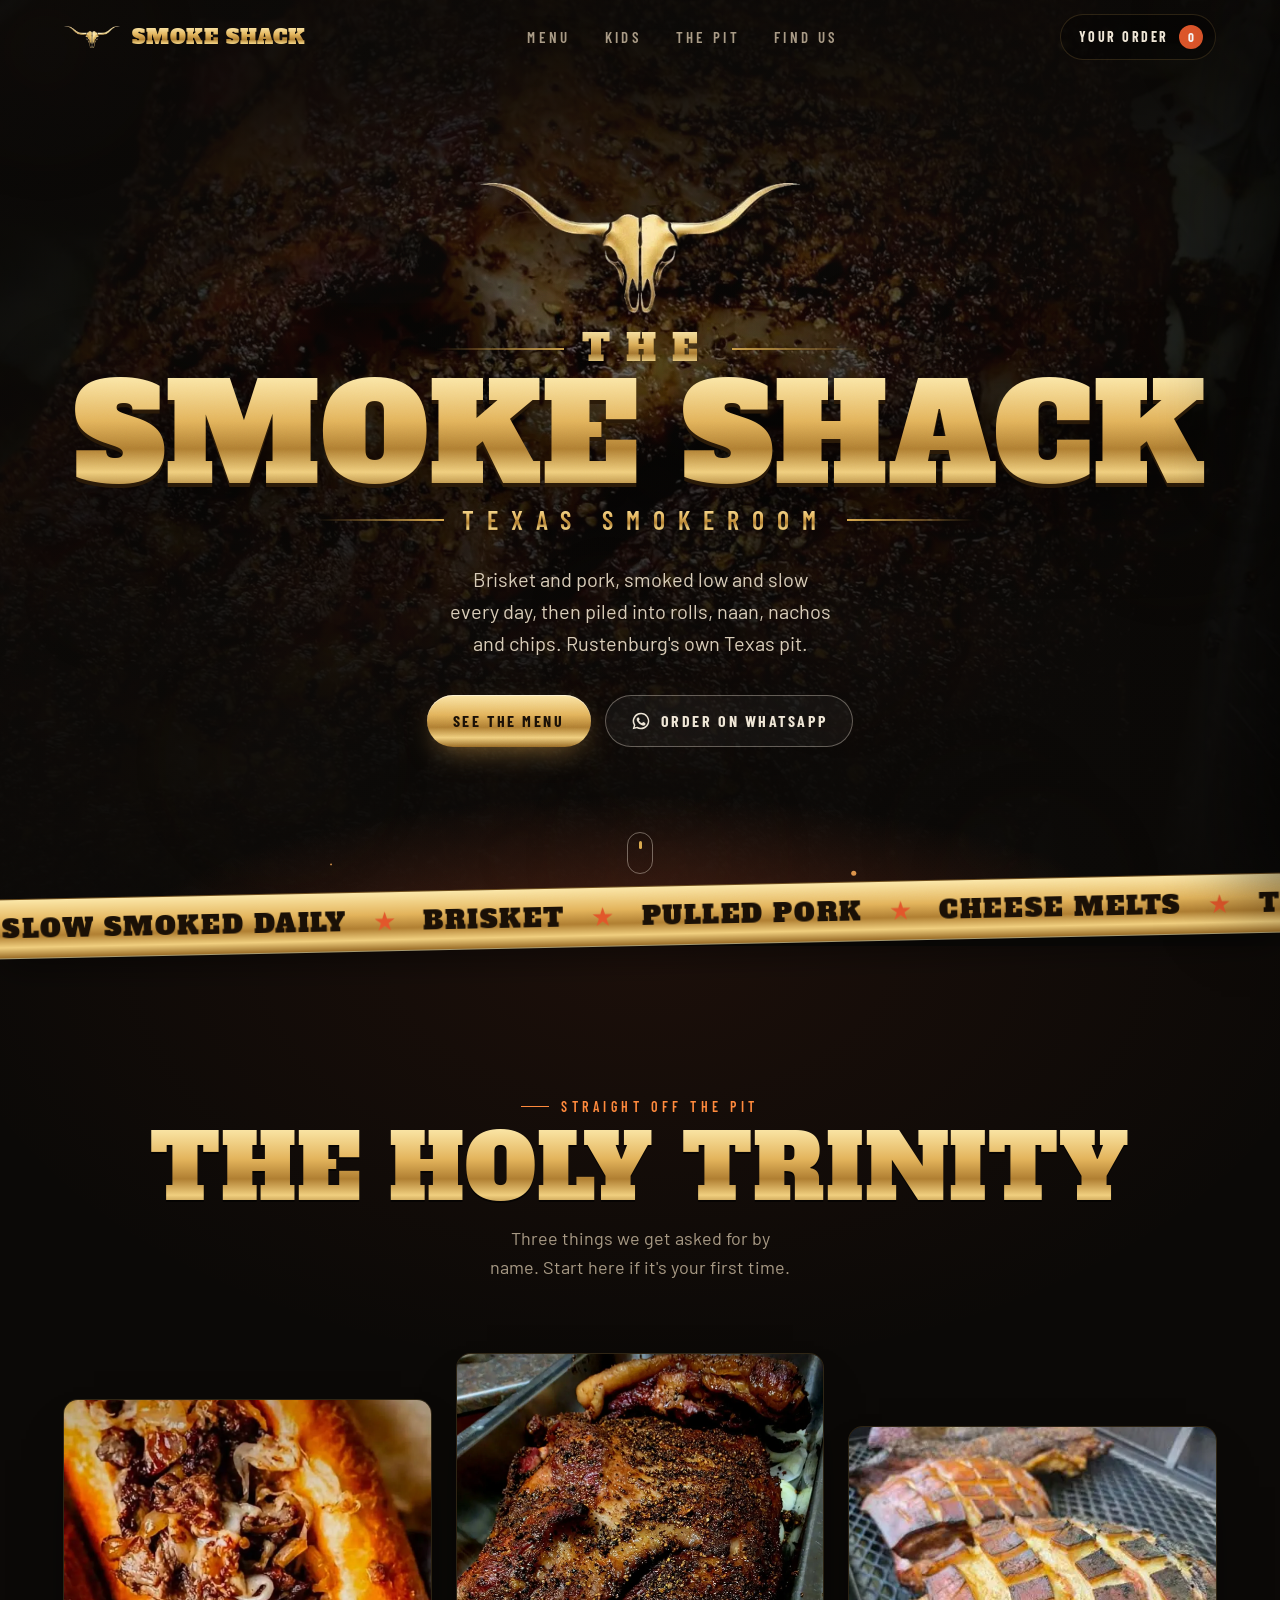
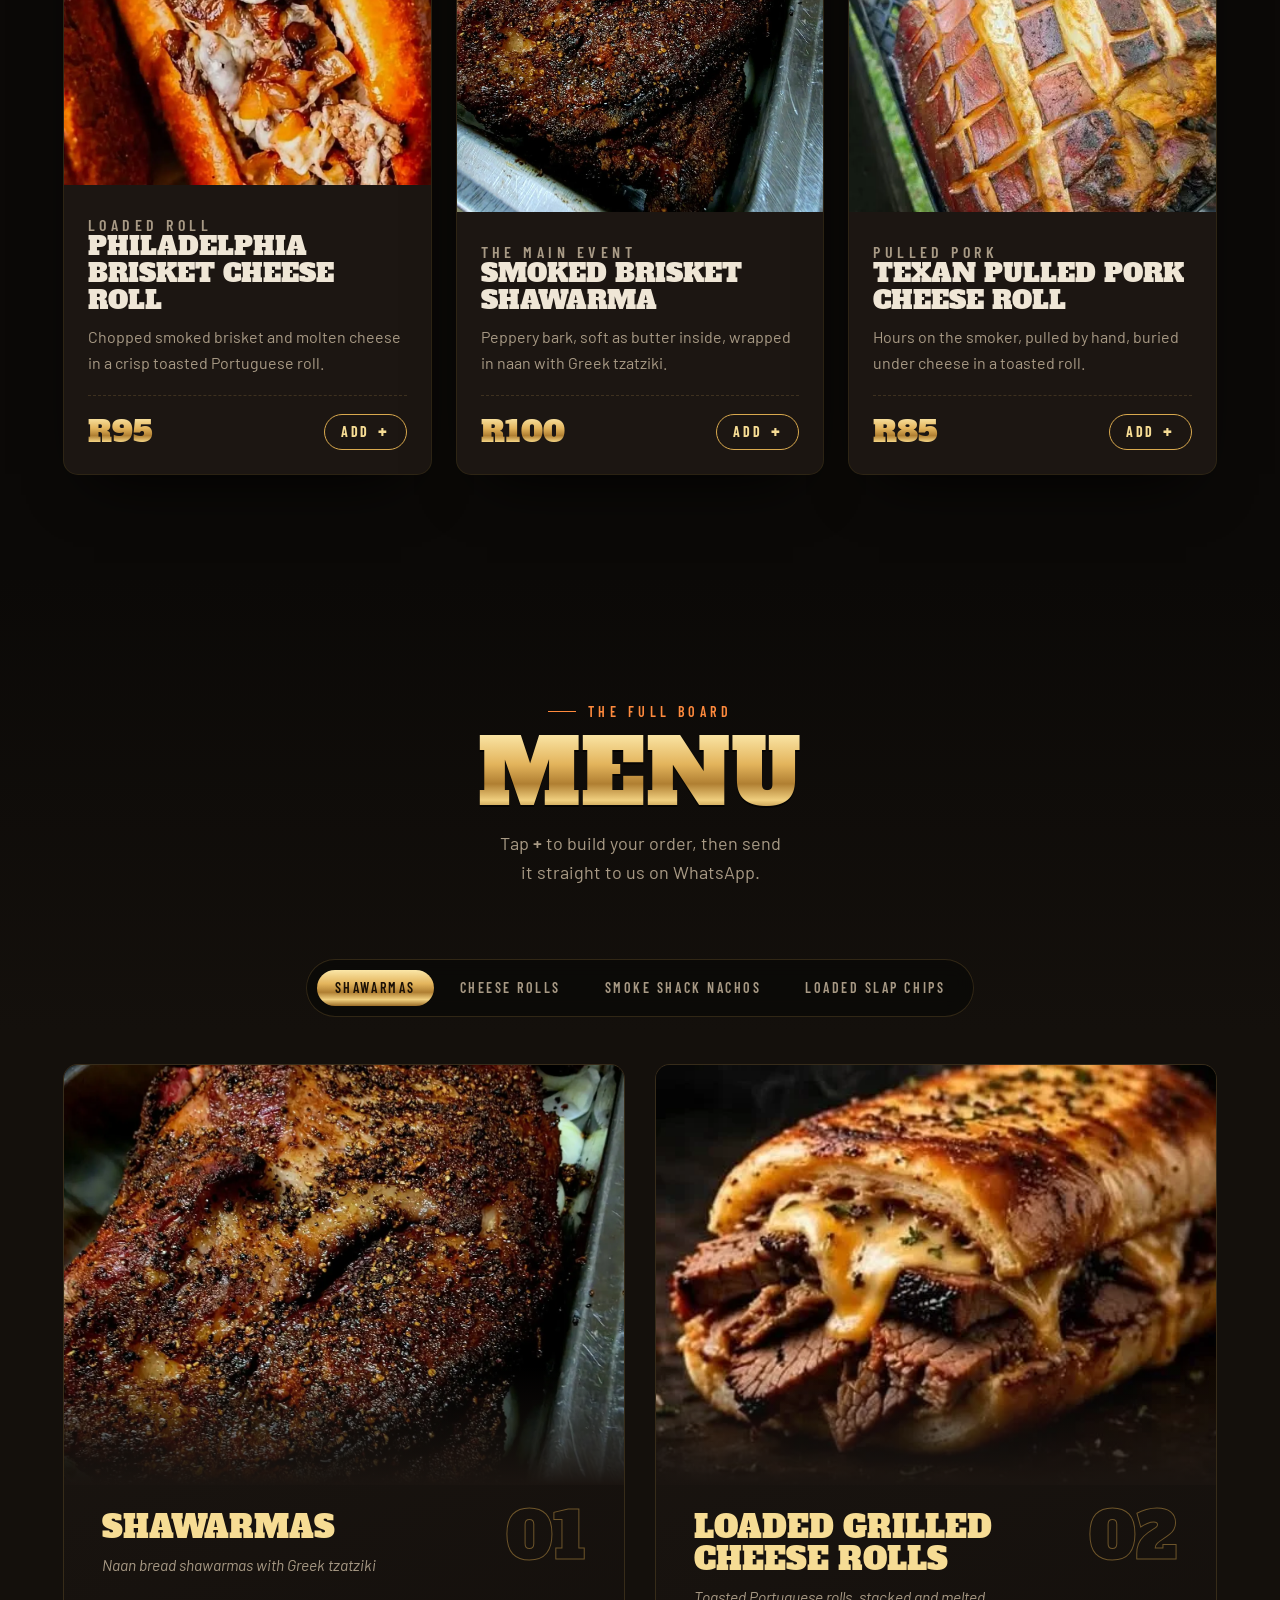
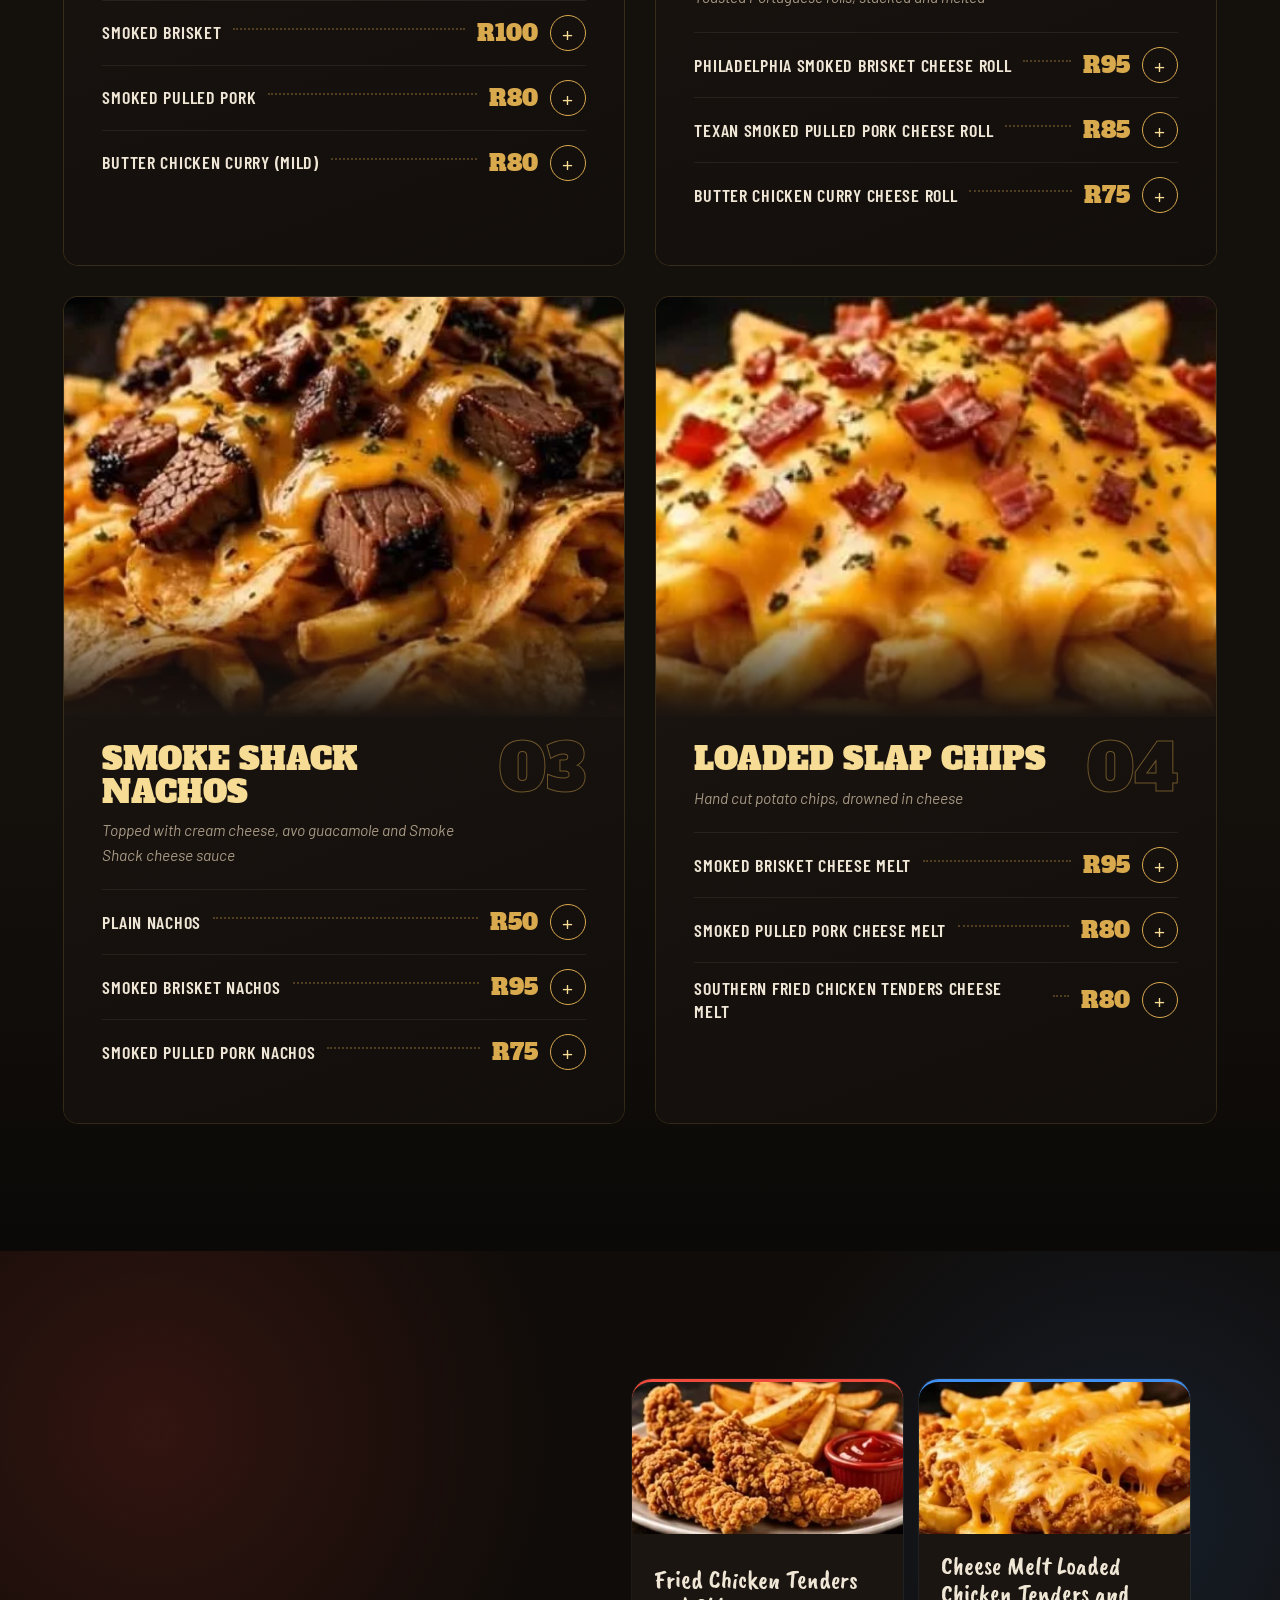
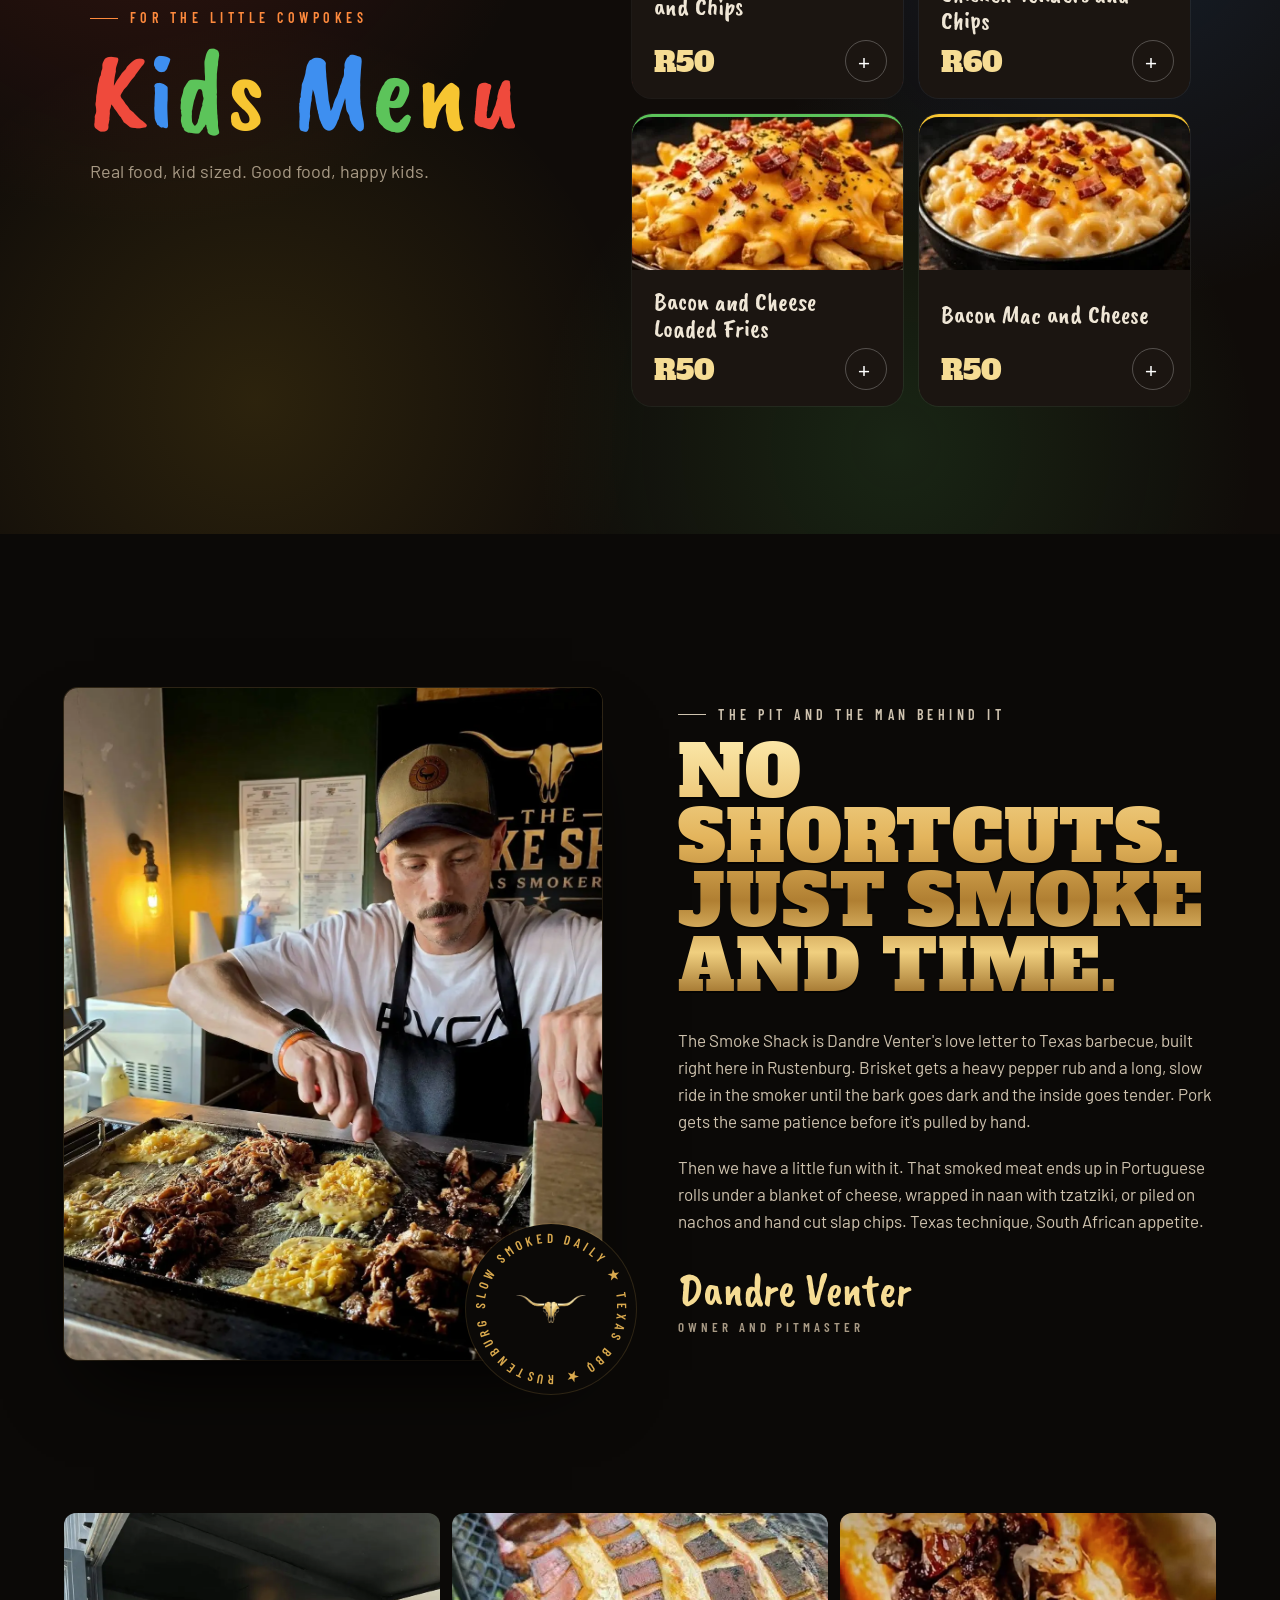
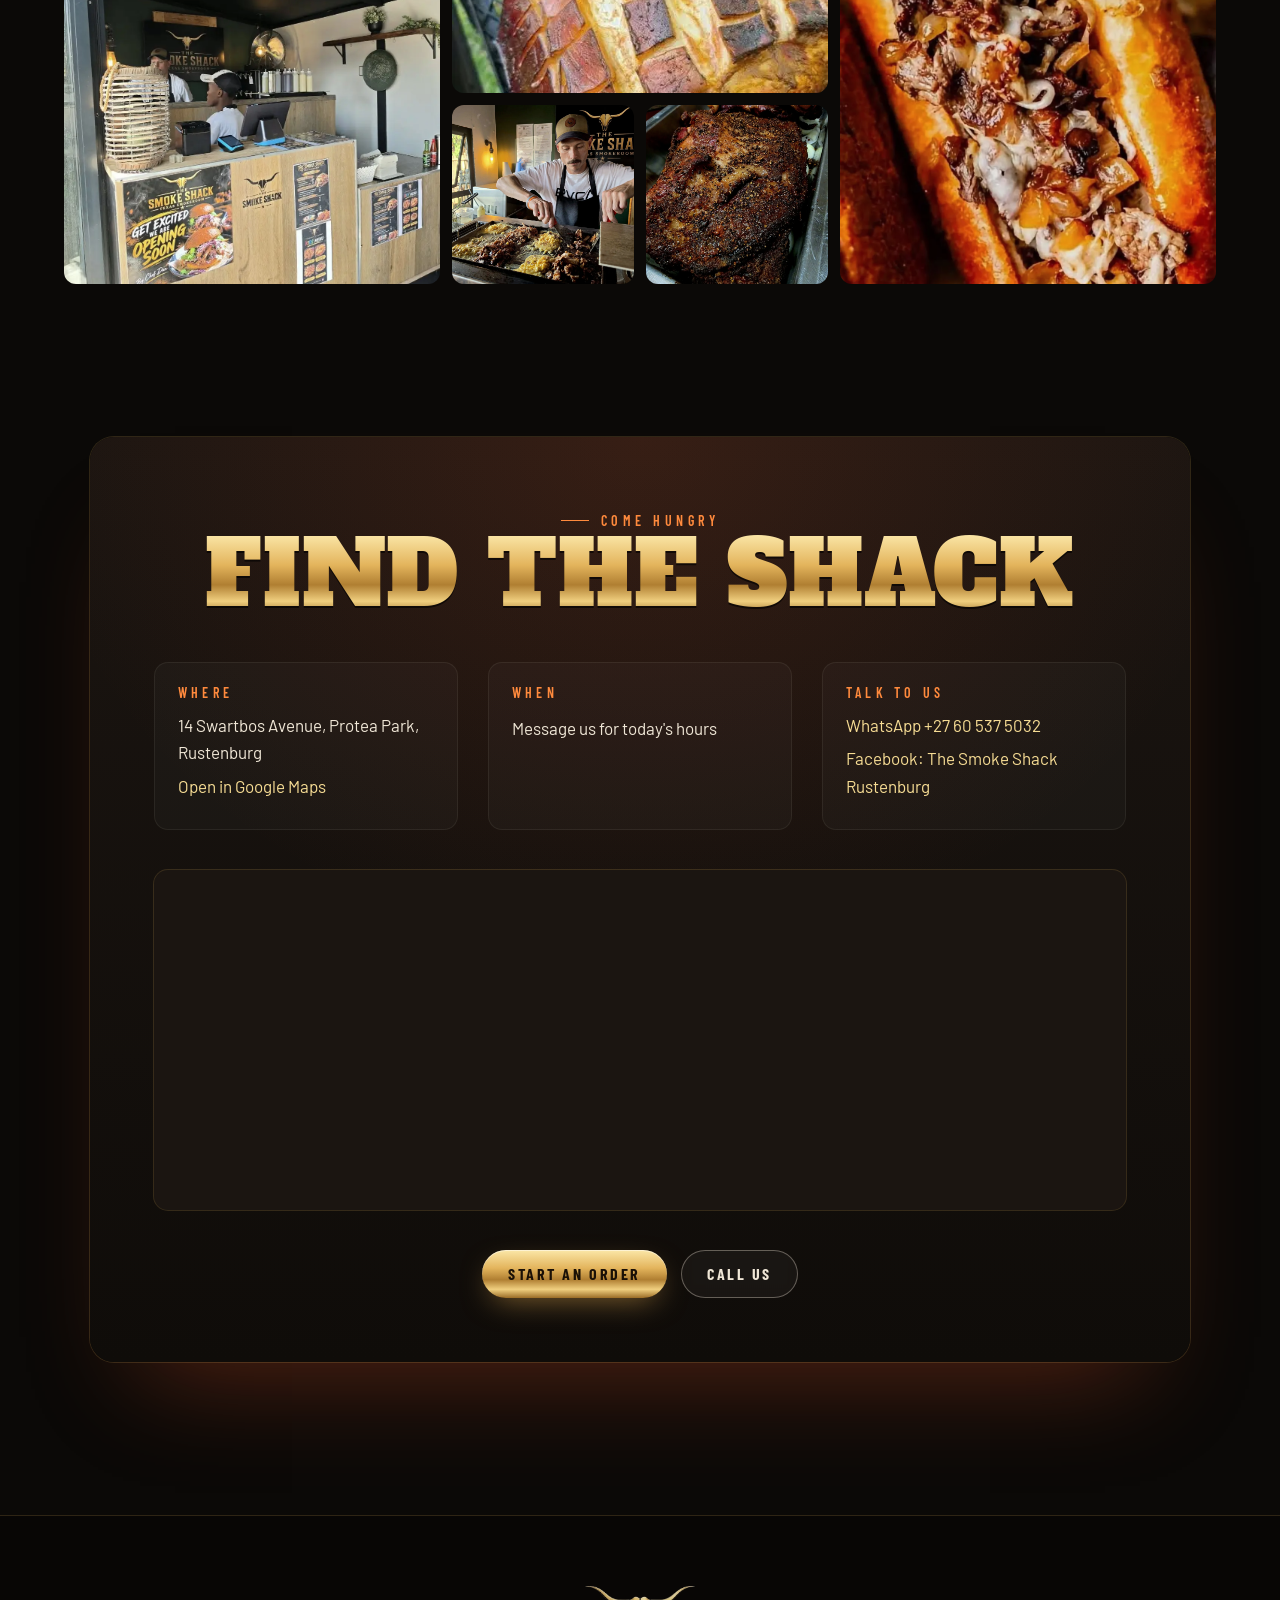
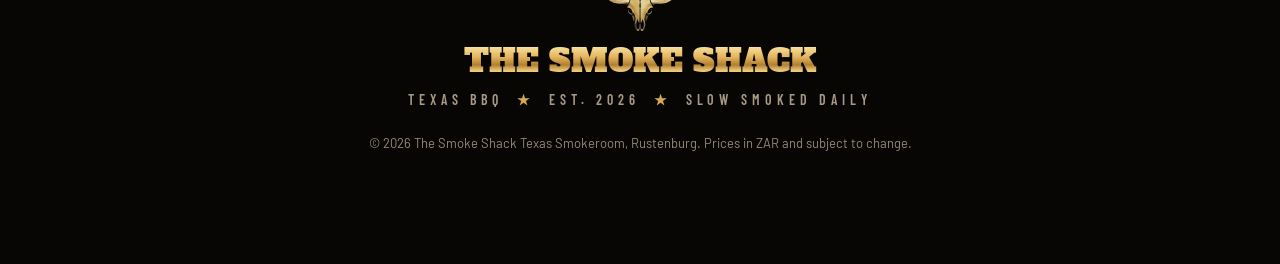
==== commit f5a511b1: "Move launch countdown to 25 Nov 09:00" ====
--- a/index.html
+++ b/index.html
@@ -1,5 +1,5 @@
 <!DOCTYPE html>
-<html lang="en-ZA" data-launch="2026-11-20T12:00:00+02:00">
+<html lang="en-ZA" data-launch="2026-11-25T09:00:00+02:00">
 <head>
 <meta charset="utf-8">
 <script>(function(){var d=document.documentElement,l=Date.parse(d.getAttribute("data-launch"));if(Date.now()<l&&!/[?&]preview(=|&|$)/.test(location.search))d.classList.add("prelaunch")})();</script>
@@ -45,7 +45,7 @@
     <p class="hero__the"><span></span>The<span></span></p>
     <p class="launch__name">Smoke Shack</p>
     <p class="hero__sub"><span></span>Texas Smokeroom<span></span></p>
-    <p class="launch__title" id="launch-title">Website opens <b>Friday 20 November, 12:00</b></p>
+    <p class="launch__title" id="launch-title">Website opens <b>Wednesday 25 November, 09:00</b></p>
     <div class="clock" aria-live="off">
       <div><b data-cd="d">00</b><span>Days</span></div>
       <div><b data-cd="h">00</b><span>Hours</span></div>
@@ -60,8 +60,8 @@
   </div>
   <div class="ticker launch__ticker" aria-hidden="true">
     <div class="ticker__track">
-      <span>Opening 20 November</span><i>★</i><span>Brisket</span><i>★</i><span>Pulled pork</span><i>★</i><span>Cheese melts</span><i>★</i><span>Slow smoked daily</span><i>★</i><span>Rustenburg</span><i>★</i>
-      <span>Opening 20 November</span><i>★</i><span>Brisket</span><i>★</i><span>Pulled pork</span><i>★</i><span>Cheese melts</span><i>★</i><span>Slow smoked daily</span><i>★</i><span>Rustenburg</span><i>★</i>
+      <span>Opening 25 November</span><i>★</i><span>Brisket</span><i>★</i><span>Pulled pork</span><i>★</i><span>Cheese melts</span><i>★</i><span>Slow smoked daily</span><i>★</i><span>Rustenburg</span><i>★</i>
+      <span>Opening 25 November</span><i>★</i><span>Brisket</span><i>★</i><span>Pulled pork</span><i>★</i><span>Cheese melts</span><i>★</i><span>Slow smoked daily</span><i>★</i><span>Rustenburg</span><i>★</i>
     </div>
   </div>
 </div>
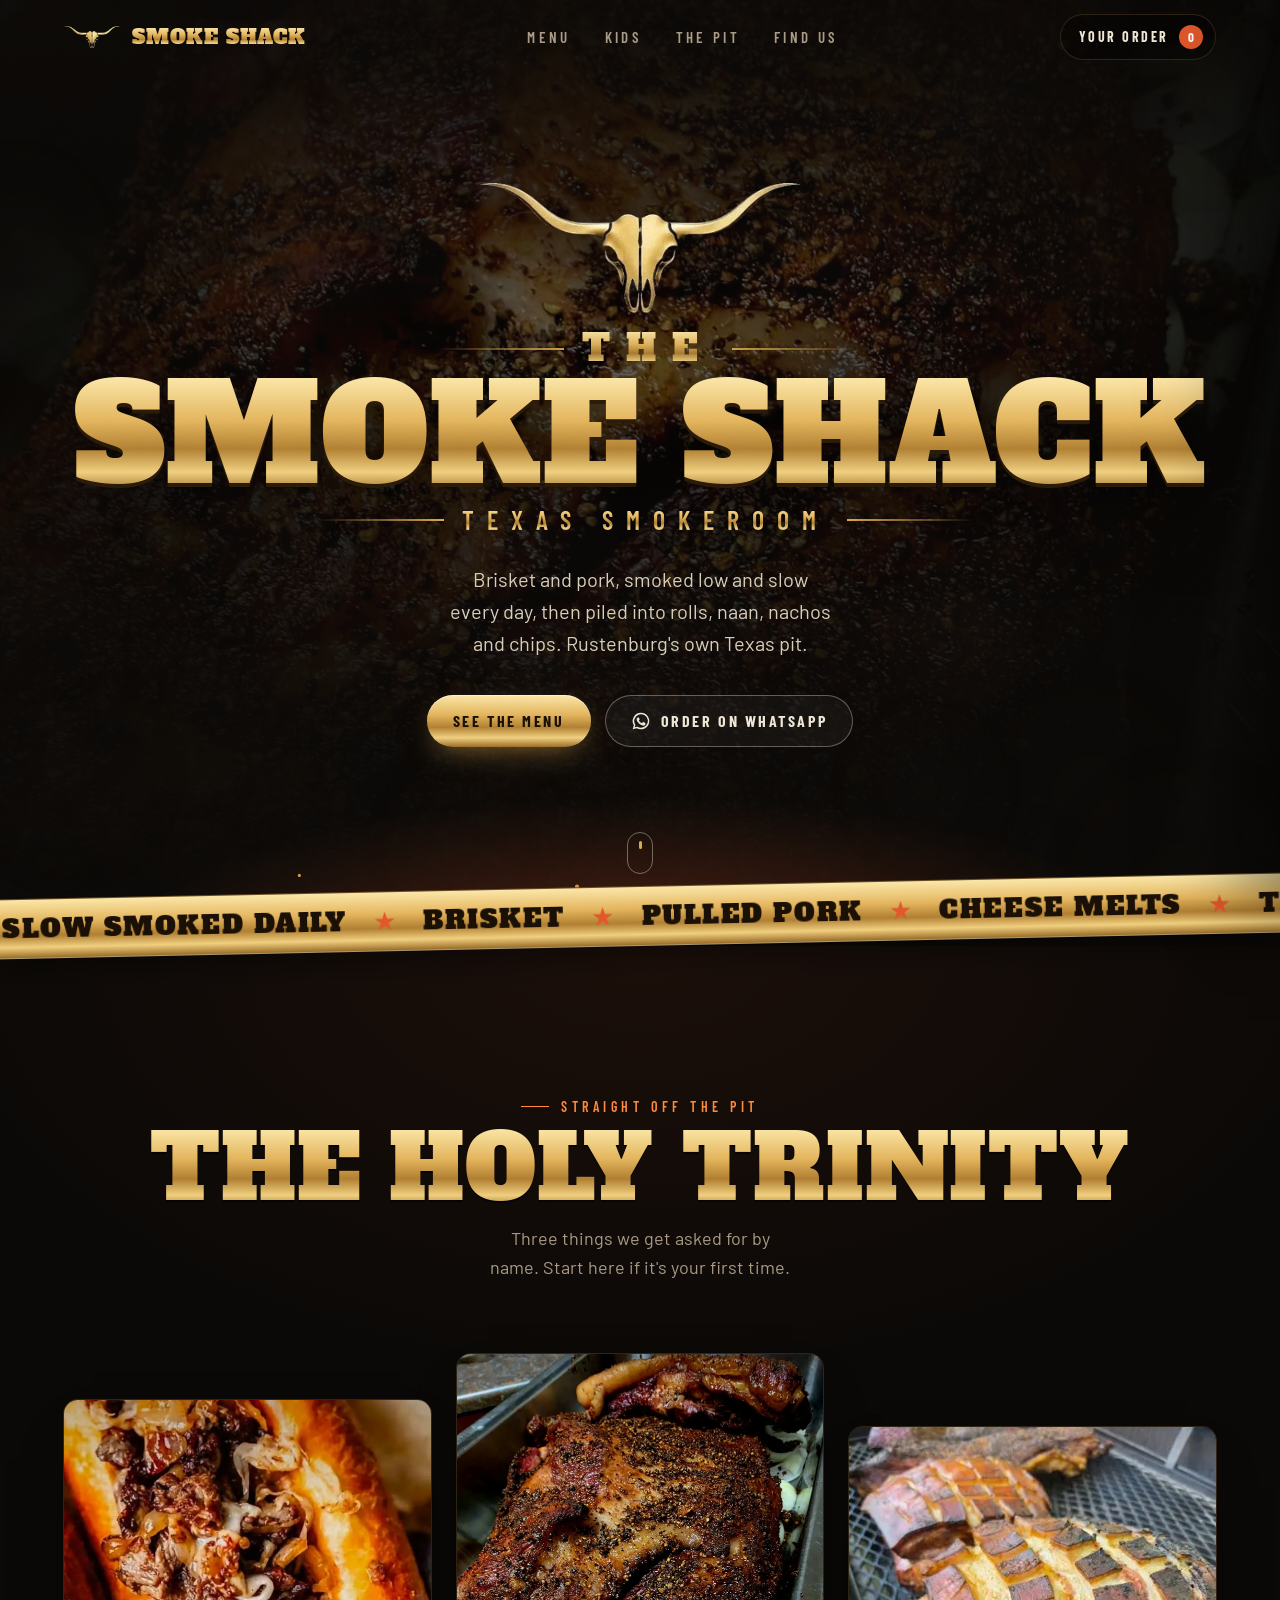
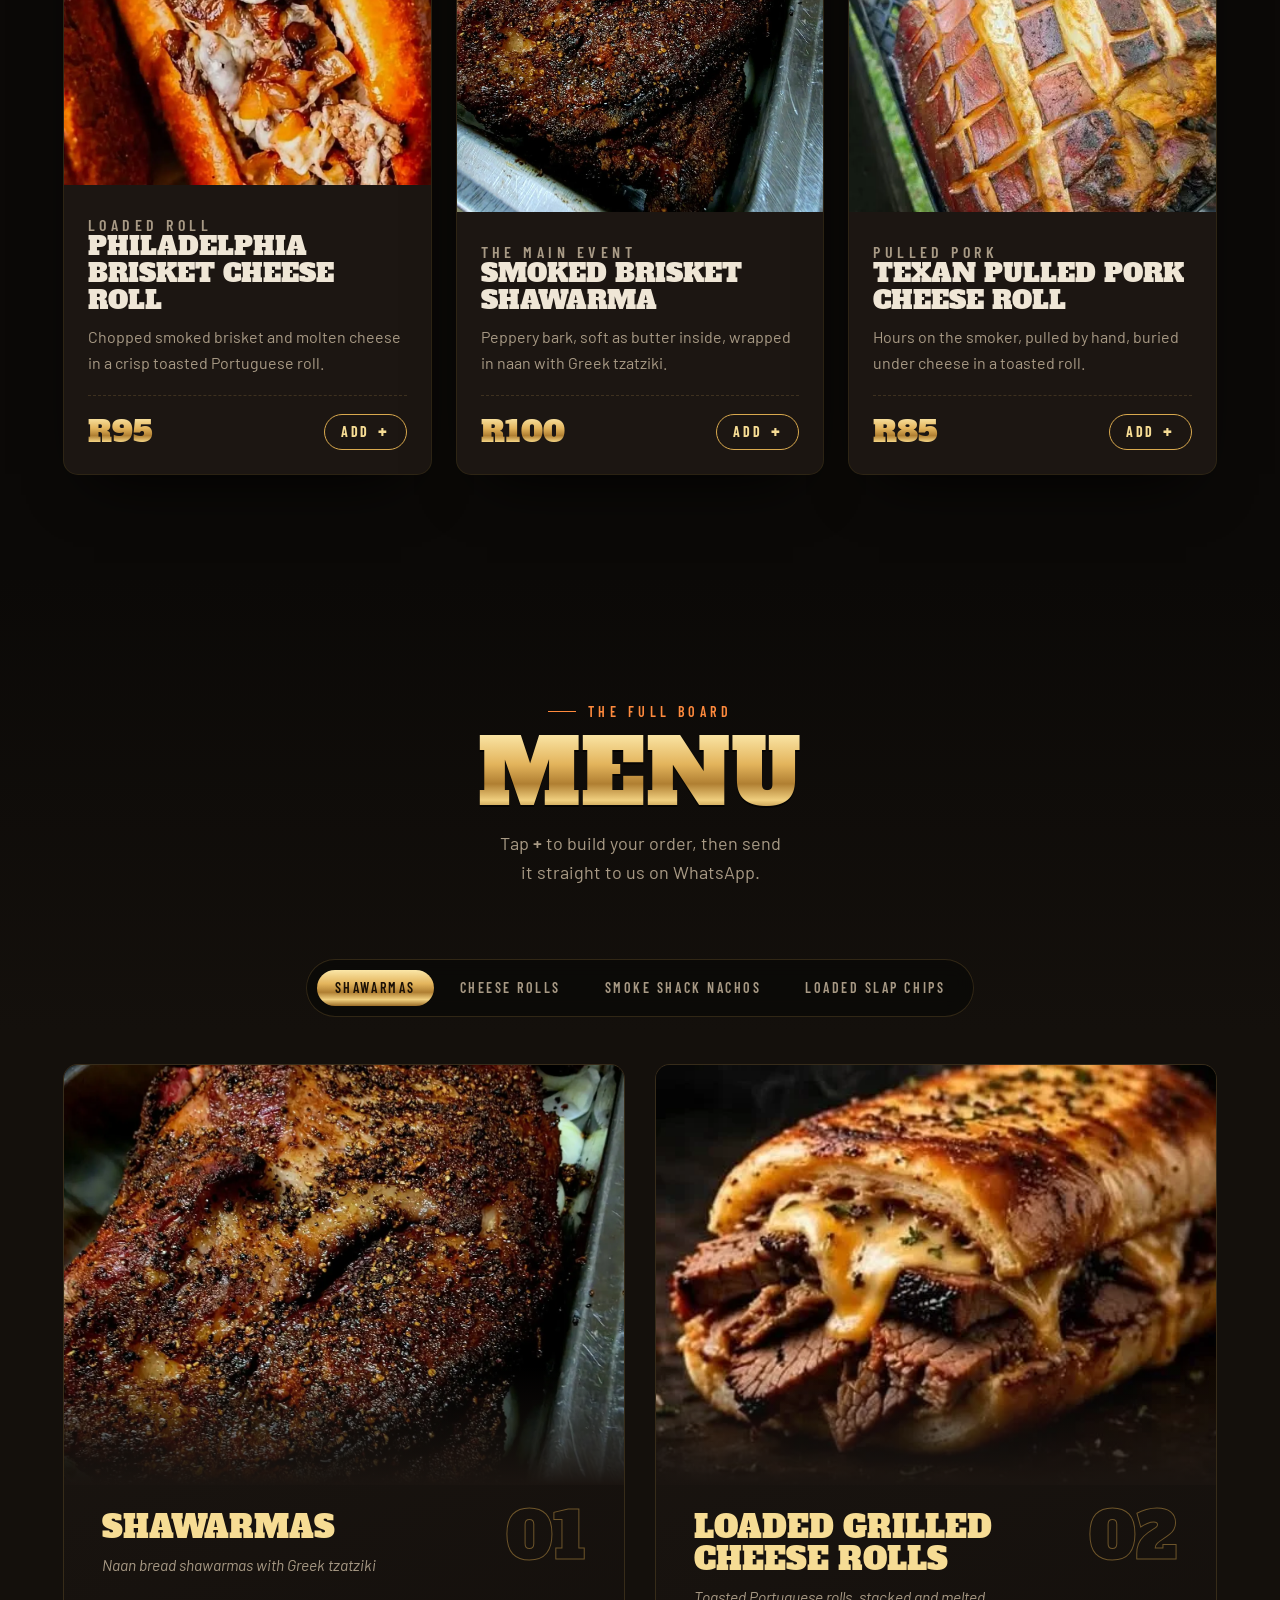
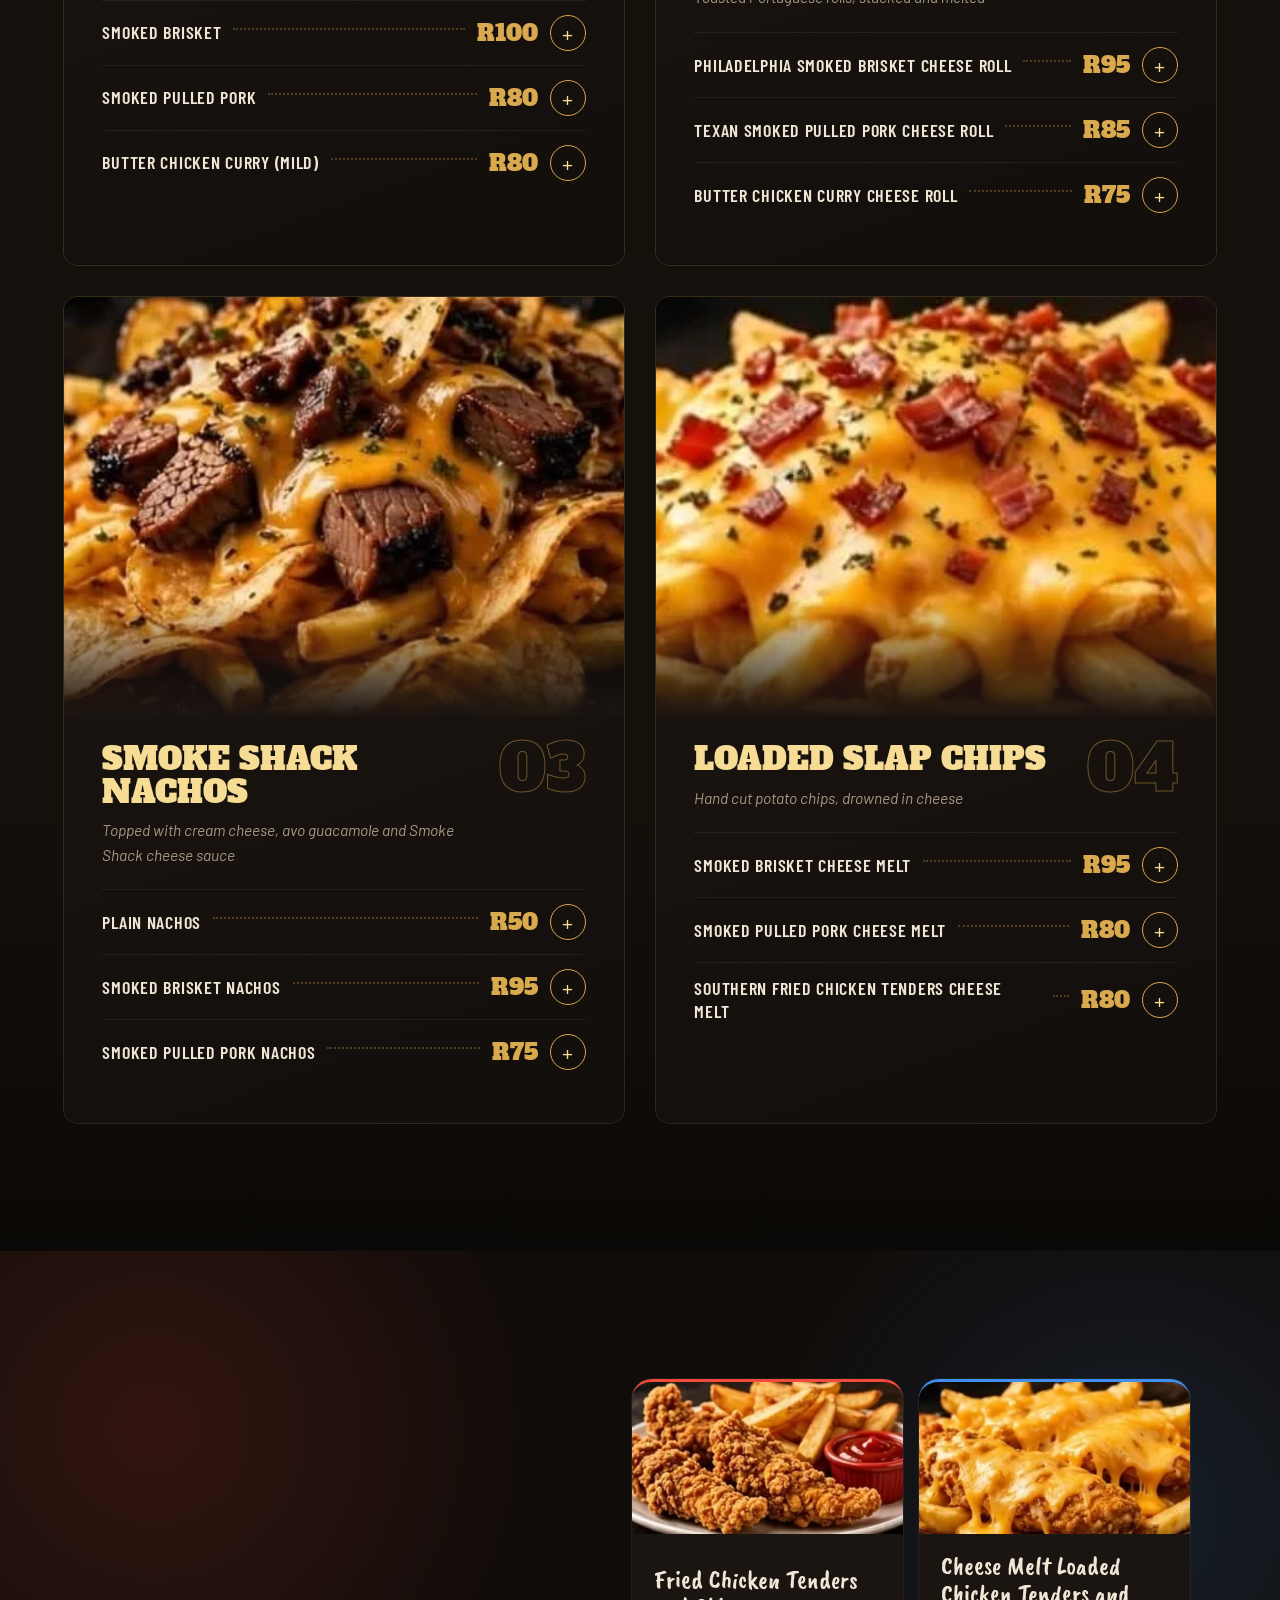
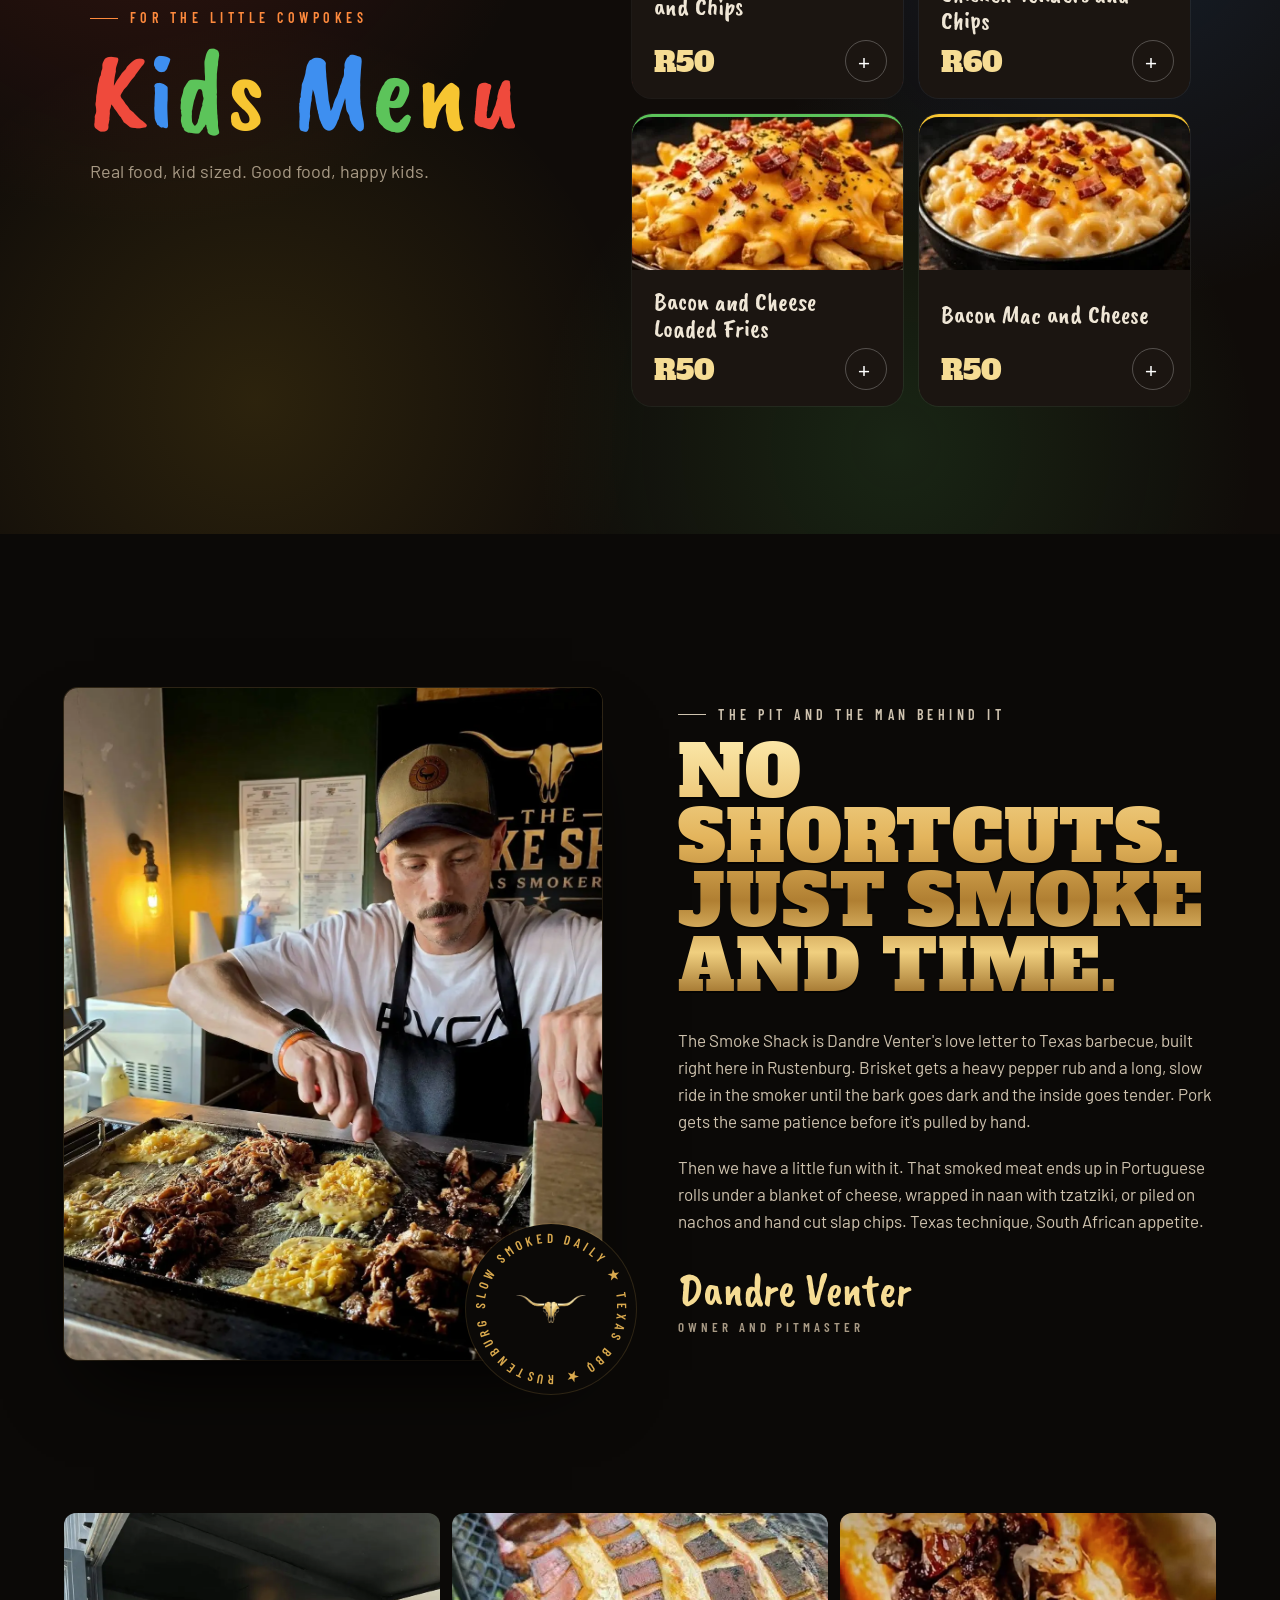
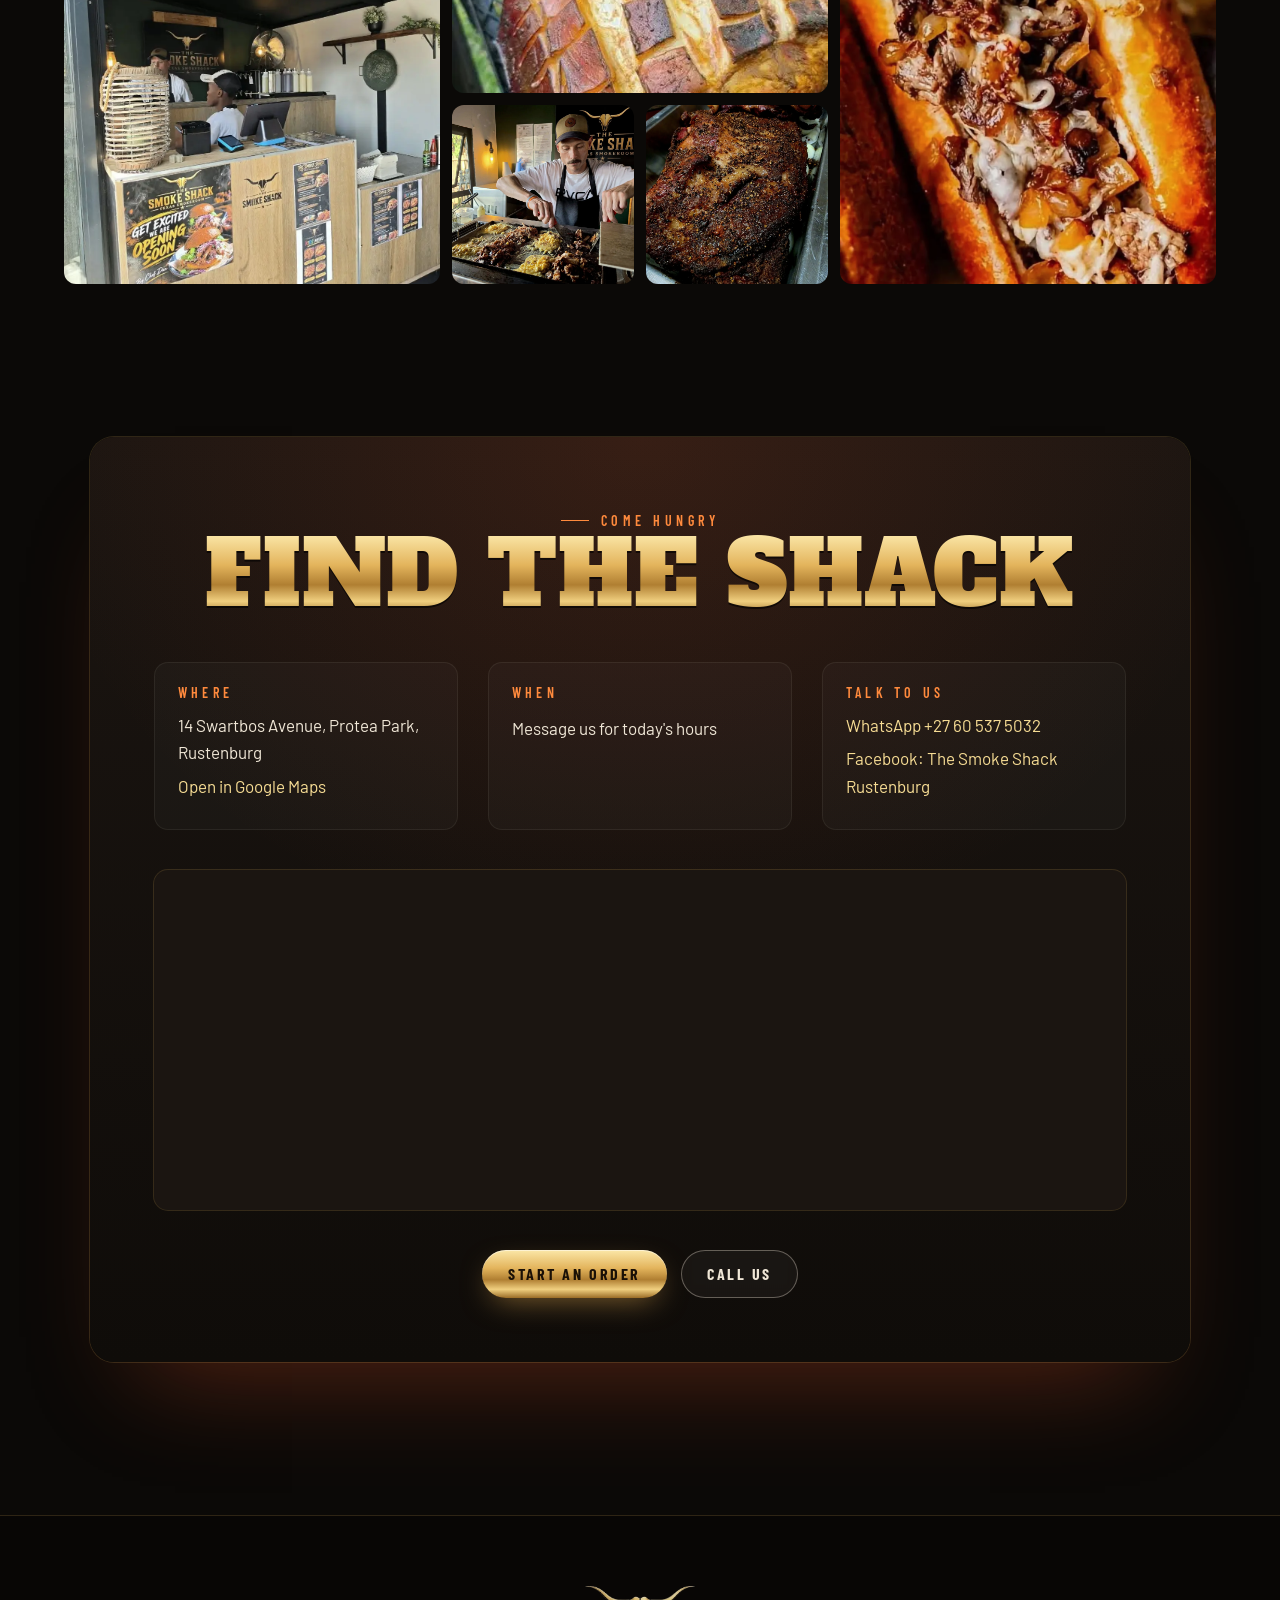
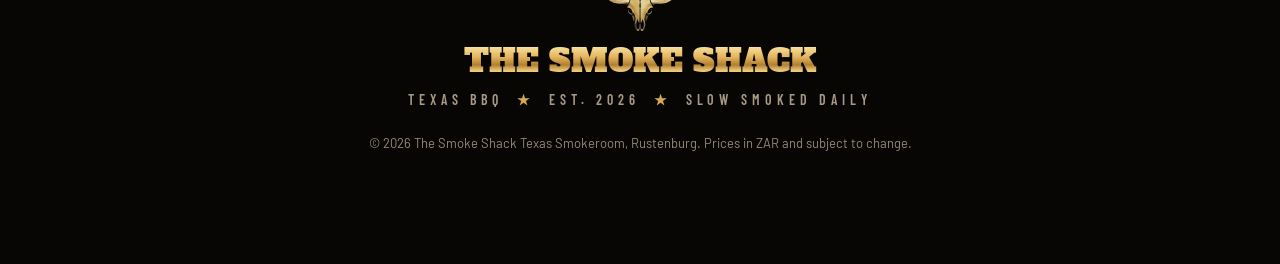
==== commit 64f12892: "Enable Umami analytics" ====
--- a/index.html
+++ b/index.html
@@ -32,7 +32,8 @@
 <link rel="preload" as="font" type="font/woff2" href="fonts/alfa-slab-one-latin-400-normal.woff2" crossorigin>
 <link rel="preload" as="font" type="font/woff2" href="fonts/barlow-condensed-latin-600-normal.woff2" crossorigin>
 <link rel="preload" as="image" href="img/brisket.webp">
-<link rel="stylesheet" href="styles.css?v=9">
+<link rel="stylesheet" href="styles.css?v=10">
+<script defer src="https://cloud.umami.is/script.js" data-website-id="96d93d17-3cb2-4b8e-ae7b-71f35ab9b697" data-domains="www.smokeshack.co.za,smokeshack.co.za"></script>
 <script type="application/ld+json">{"@context": "https://schema.org", "@graph": [{"@type": "Restaurant", "@id": "https://www.smokeshack.co.za/#restaurant", "name": "The Smoke Shack Texas Smokeroom", "alternateName": "The Smoke Shack Rustenburg", "description": "Texas style BBQ smokeroom in Protea Park, Rustenburg. Slow smoked brisket and pulled pork in loaded cheese rolls, naan shawarmas, nachos and slap chips.", "url": "https://www.smokeshack.co.za/", "image": ["https://www.smokeshack.co.za/img/og.jpg", "https://www.smokeshack.co.za/img/brisket.webp", "https://www.smokeshack.co.za/img/cheese-roll.webp", "https://www.smokeshack.co.za/img/shopfront.webp"], "logo": "https://www.smokeshack.co.za/icon-512.png", "servesCuisine": ["Barbecue", "Texas BBQ", "Smoked meat"], "priceRange": "R50 to R100", "currenciesAccepted": "ZAR", "telephone": "+27605375032", "acceptsReservations": false, "founder": {"@type": "Person", "name": "Dandre Venter"}, "address": {"@type": "PostalAddress", "streetAddress": "14 Swartbos Avenue", "addressLocality": "Protea Park, Rustenburg", "addressRegion": "North West", "addressCountry": "ZA"}, "hasMap": "https://www.google.com/maps/search/?api=1&query=14+Swartbos+Avenue%2C+Protea+Park%2C+Rustenburg", "areaServed": {"@type": "City", "name": "Rustenburg"}, "sameAs": ["https://www.facebook.com/profile.php?id=100064717781573"], "potentialAction": {"@type": "OrderAction", "target": {"@type": "EntryPoint", "urlTemplate": "https://wa.me/27605375032", "actionPlatform": ["http://schema.org/MobileWebPlatform", "http://schema.org/DesktopWebPlatform"]}, "deliveryMethod": ["http://purl.org/goodrelations/v1#DeliveryModePickUp", "http://purl.org/goodrelations/v1#DeliveryModeOwnFleet"]}, "hasMenu": {"@type": "Menu", "hasMenuSection": [{"@type": "MenuSection", "name": "Shawarmas", "description": "Naan bread shawarmas with Greek tzatziki", "hasMenuItem": [{"@type": "MenuItem", "name": "Smoked Brisket", "offers": {"@type": "Offer", "price": 100, "priceCurrency": "ZAR"}}, {"@type": "MenuItem", "name": "Smoked Pulled Pork", "offers": {"@type": "Offer", "price": 80, "priceCurrency": "ZAR"}}, {"@type": "MenuItem", "name": "Butter Chicken Curry (mild)", "offers": {"@type": "Offer", "price": 80, "priceCurrency": "ZAR"}}]}, {"@type": "MenuSection", "name": "Loaded Grilled Cheese Rolls", "description": "Toasted Portuguese rolls, stacked and melted", "hasMenuItem": [{"@type": "MenuItem", "name": "Philadelphia Smoked Brisket Cheese Roll", "offers": {"@type": "Offer", "price": 95, "priceCurrency": "ZAR"}}, {"@type": "MenuItem", "name": "Texan Smoked Pulled Pork Cheese Roll", "offers": {"@type": "Offer", "price": 85, "priceCurrency": "ZAR"}}, {"@type": "MenuItem", "name": "Butter Chicken Curry Cheese Roll", "offers": {"@type": "Offer", "price": 75, "priceCurrency": "ZAR"}}]}, {"@type": "MenuSection", "name": "Smoke Shack Nachos", "description": "Topped with cream cheese, avo guacamole and Smoke Shack cheese sauce", "hasMenuItem": [{"@type": "MenuItem", "name": "Plain Nachos", "offers": {"@type": "Offer", "price": 50, "priceCurrency": "ZAR"}}, {"@type": "MenuItem", "name": "Smoked Brisket Nachos", "offers": {"@type": "Offer", "price": 95, "priceCurrency": "ZAR"}}, {"@type": "MenuItem", "name": "Smoked Pulled Pork Nachos", "offers": {"@type": "Offer", "price": 75, "priceCurrency": "ZAR"}}]}, {"@type": "MenuSection", "name": "Loaded Slap Chips", "description": "Hand cut potato chips, drowned in cheese", "hasMenuItem": [{"@type": "MenuItem", "name": "Smoked Brisket Cheese Melt", "offers": {"@type": "Offer", "price": 95, "priceCurrency": "ZAR"}}, {"@type": "MenuItem", "name": "Smoked Pulled Pork Cheese Melt", "offers": {"@type": "Offer", "price": 80, "priceCurrency": "ZAR"}}, {"@type": "MenuItem", "name": "Southern Fried Chicken Tenders Cheese Melt", "offers": {"@type": "Offer", "price": 80, "priceCurrency": "ZAR"}}]}, {"@type": "MenuSection", "name": "Kids Menu", "hasMenuItem": [{"@type": "MenuItem", "name": "Fried Chicken Tenders and Chips", "offers": {"@type": "Offer", "price": 50, "priceCurrency": "ZAR"}}, {"@type": "MenuItem", "name": "Cheese Melt Loaded Chicken Tenders and Chips", "offers": {"@type": "Offer", "price": 60, "priceCurrency": "ZAR"}}, {"@type": "MenuItem", "name": "Bacon and Cheese Loaded Fries", "offers": {"@type": "Offer", "price": 50, "priceCurrency": "ZAR"}}, {"@type": "MenuItem", "name": "Bacon Mac and Cheese", "offers": {"@type": "Offer", "price": 50, "priceCurrency": "ZAR"}}]}], "@id": "https://www.smokeshack.co.za/#menu", "url": "https://www.smokeshack.co.za/#menu", "name": "The Smoke Shack Menu"}}, {"@type": "WebSite", "@id": "https://www.smokeshack.co.za/#website", "url": "https://www.smokeshack.co.za/", "name": "The Smoke Shack", "inLanguage": "en-ZA", "publisher": {"@id": "https://www.smokeshack.co.za/#restaurant"}}]}</script>
 </head>
 <body>
@@ -54,8 +55,8 @@
     </div>
     <p class="launch__line">The pit's already fired up. Can't wait? Order the old way.</p>
     <div class="hero__cta">
-      <a class="btn btn--gold" href="https://wa.me/27605375032?text=Howdy%20Smoke%20Shack!%20I%27d%20like%20to%20place%20an%20order." target="_blank" rel="noopener">Order on WhatsApp</a>
-      <a class="btn btn--ghost" href="https://www.facebook.com/profile.php?id=100064717781573" target="_blank" rel="noopener">Follow on Facebook</a>
+      <a data-umami-event="whatsapp_click" data-umami-event-where="launch" class="btn btn--gold" href="https://wa.me/27605375032?text=Howdy%20Smoke%20Shack!%20I%27d%20like%20to%20place%20an%20order." target="_blank" rel="noopener">Order on WhatsApp</a>
+      <a data-umami-event="facebook_click" data-umami-event-where="launch" class="btn btn--ghost" href="https://www.facebook.com/profile.php?id=100064717781573" target="_blank" rel="noopener">Follow on Facebook</a>
     </div>
   </div>
   <div class="ticker launch__ticker" aria-hidden="true">
@@ -100,7 +101,7 @@
       <p class="hero__line">Brisket and pork, smoked low and slow every day, then piled into rolls, naan, nachos and chips. Rustenburg's own Texas pit.</p>
       <div class="hero__cta">
         <a class="btn btn--gold" href="#menu">See the menu</a>
-        <a class="btn btn--ghost" href="https://wa.me/27605375032?text=Howdy%20Smoke%20Shack!%20I%27d%20like%20to%20place%20an%20order." target="_blank" rel="noopener">
+        <a data-umami-event="whatsapp_click" data-umami-event-where="hero" class="btn btn--ghost" href="https://wa.me/27605375032?text=Howdy%20Smoke%20Shack!%20I%27d%20like%20to%20place%20an%20order." target="_blank" rel="noopener">
           <svg viewBox="0 0 24 24" aria-hidden="true"><path d="M12 2a10 10 0 0 0-8.6 15.1L2 22l5-1.3A10 10 0 1 0 12 2Zm0 18.2a8.2 8.2 0 0 1-4.2-1.2l-.3-.2-3 .8.8-2.9-.2-.3A8.2 8.2 0 1 1 12 20.2Zm4.5-6.1c-.2-.1-1.5-.7-1.7-.8-.2-.1-.4-.1-.6.1l-.8 1c-.1.2-.3.2-.5.1a6.7 6.7 0 0 1-3.3-2.9c-.2-.4.2-.4.7-1.3.1-.2 0-.3 0-.4l-.8-1.8c-.2-.5-.4-.4-.6-.4h-.5a1 1 0 0 0-.7.3 3 3 0 0 0-.9 2.2 5.2 5.2 0 0 0 1.1 2.7 11.8 11.8 0 0 0 4.5 4c1.7.7 2.3.8 3.2.6.5-.1 1.5-.6 1.7-1.2.2-.6.2-1.1.2-1.2-.1-.1-.3-.2-.5-.3Z"/></svg>
           Order on WhatsApp
         </a>
@@ -222,7 +223,7 @@
         <div>
           <h3>Where</h3>
           <p data-address>14 Swartbos Avenue, Protea Park, Rustenburg</p>
-          <a class="link" data-map href="#" target="_blank" rel="noopener" hidden>Open in Google Maps</a>
+          <a data-umami-event="map_open" data-umami-event-where="visit" class="link" data-map href="#" target="_blank" rel="noopener" hidden>Open in Google Maps</a>
         </div>
         <div>
           <h3>When</h3>
@@ -230,8 +231,8 @@
         </div>
         <div>
           <h3>Talk to us</h3>
-          <p><a class="link" href="https://wa.me/27605375032" target="_blank" rel="noopener">WhatsApp +27 60 537 5032</a></p>
-          <p><a class="link" href="https://www.facebook.com/profile.php?id=100064717781573" target="_blank" rel="noopener">Facebook: The Smoke Shack Rustenburg</a></p>
+          <p><a data-umami-event="whatsapp_click" data-umami-event-where="visit" class="link" href="https://wa.me/27605375032" target="_blank" rel="noopener">WhatsApp +27 60 537 5032</a></p>
+          <p><a data-umami-event="facebook_click" data-umami-event-where="visit" class="link" href="https://www.facebook.com/profile.php?id=100064717781573" target="_blank" rel="noopener">Facebook: The Smoke Shack Rustenburg</a></p>
         </div>
       </div>
       <div class="visit__map">
@@ -239,7 +240,7 @@
       </div>
       <div class="visit__cta">
         <button class="btn btn--gold" type="button" data-open-cart>Start an order</button>
-        <a class="btn btn--ghost" href="tel:+27605375032">Call us</a>
+        <a data-umami-event="call_click" data-umami-event-where="visit" class="btn btn--ghost" href="tel:+27605375032">Call us</a>
       </div>
     </div>
   </section>
@@ -298,6 +299,6 @@
 
 <div class="toast" data-toast role="status" aria-live="polite"></div>
 
-<script src="main.js?v=9" defer></script>
+<script src="main.js?v=10" defer></script>
 </body>
 </html>
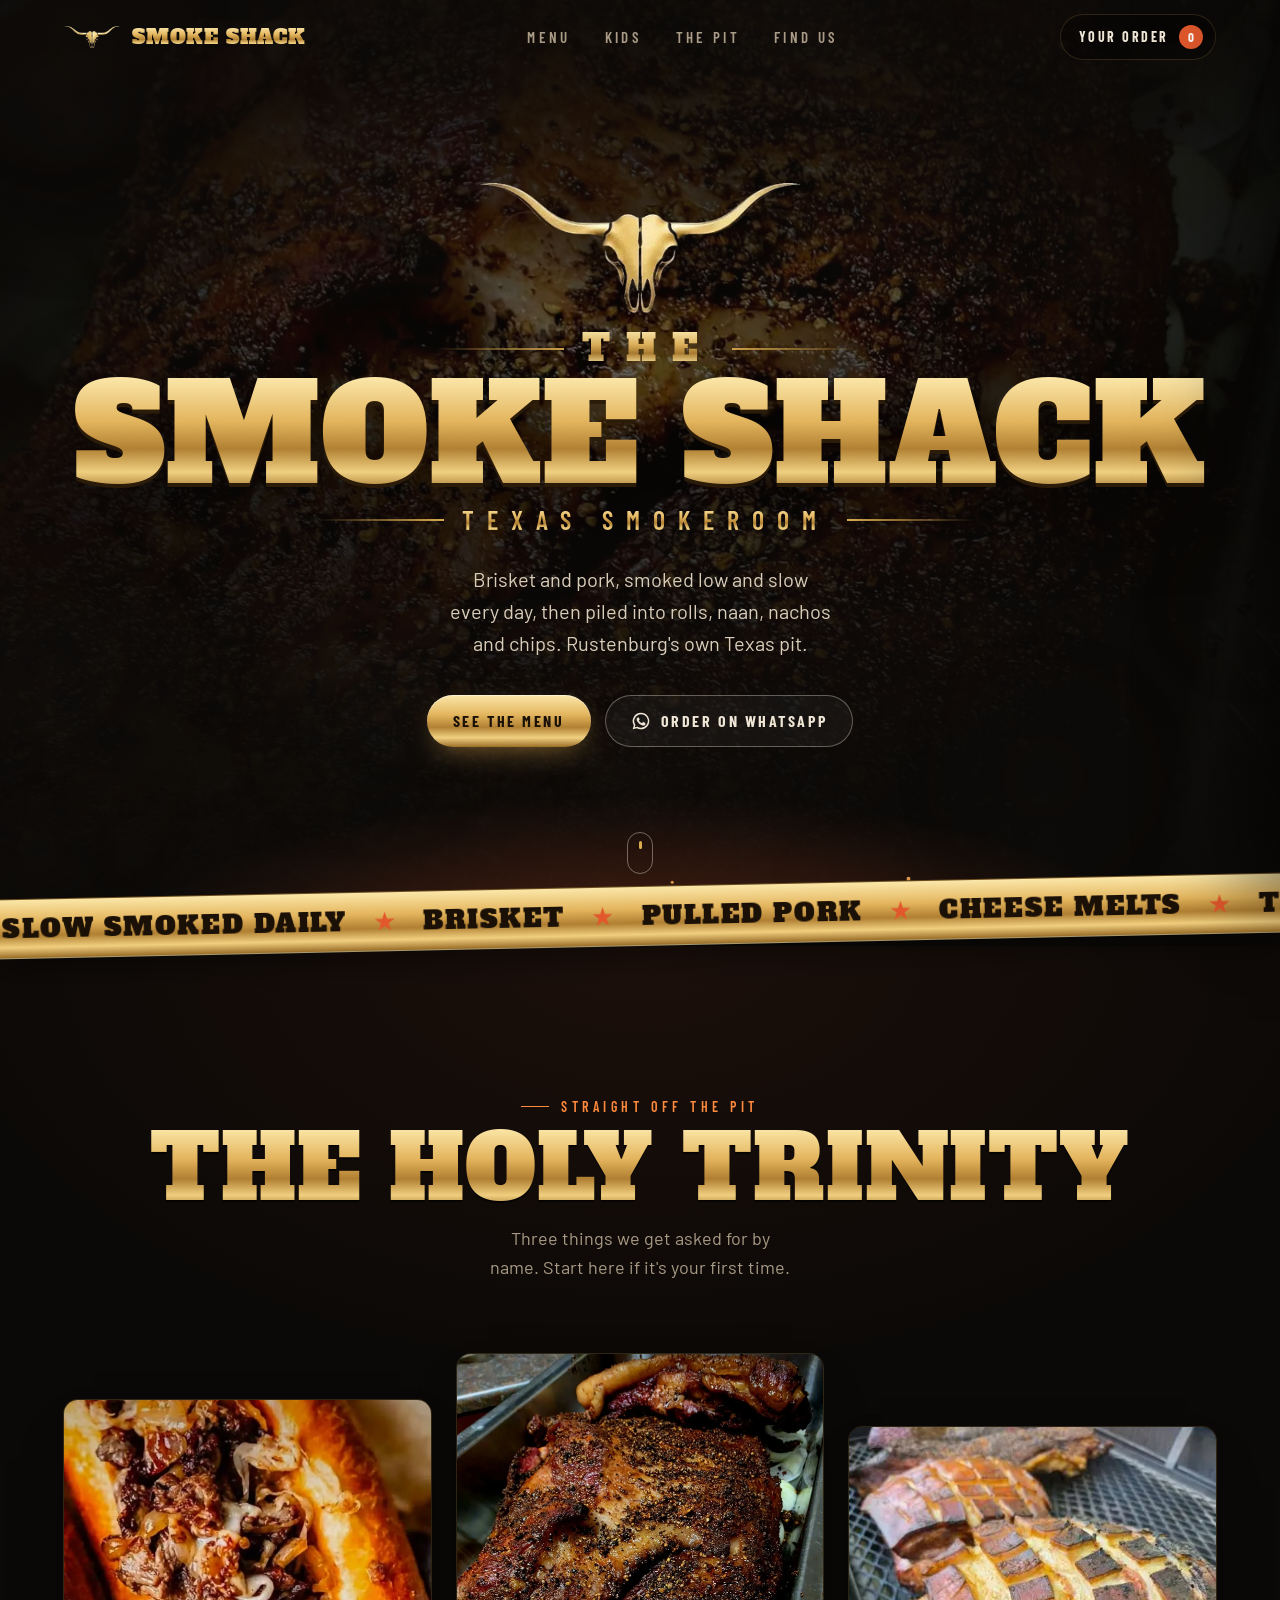
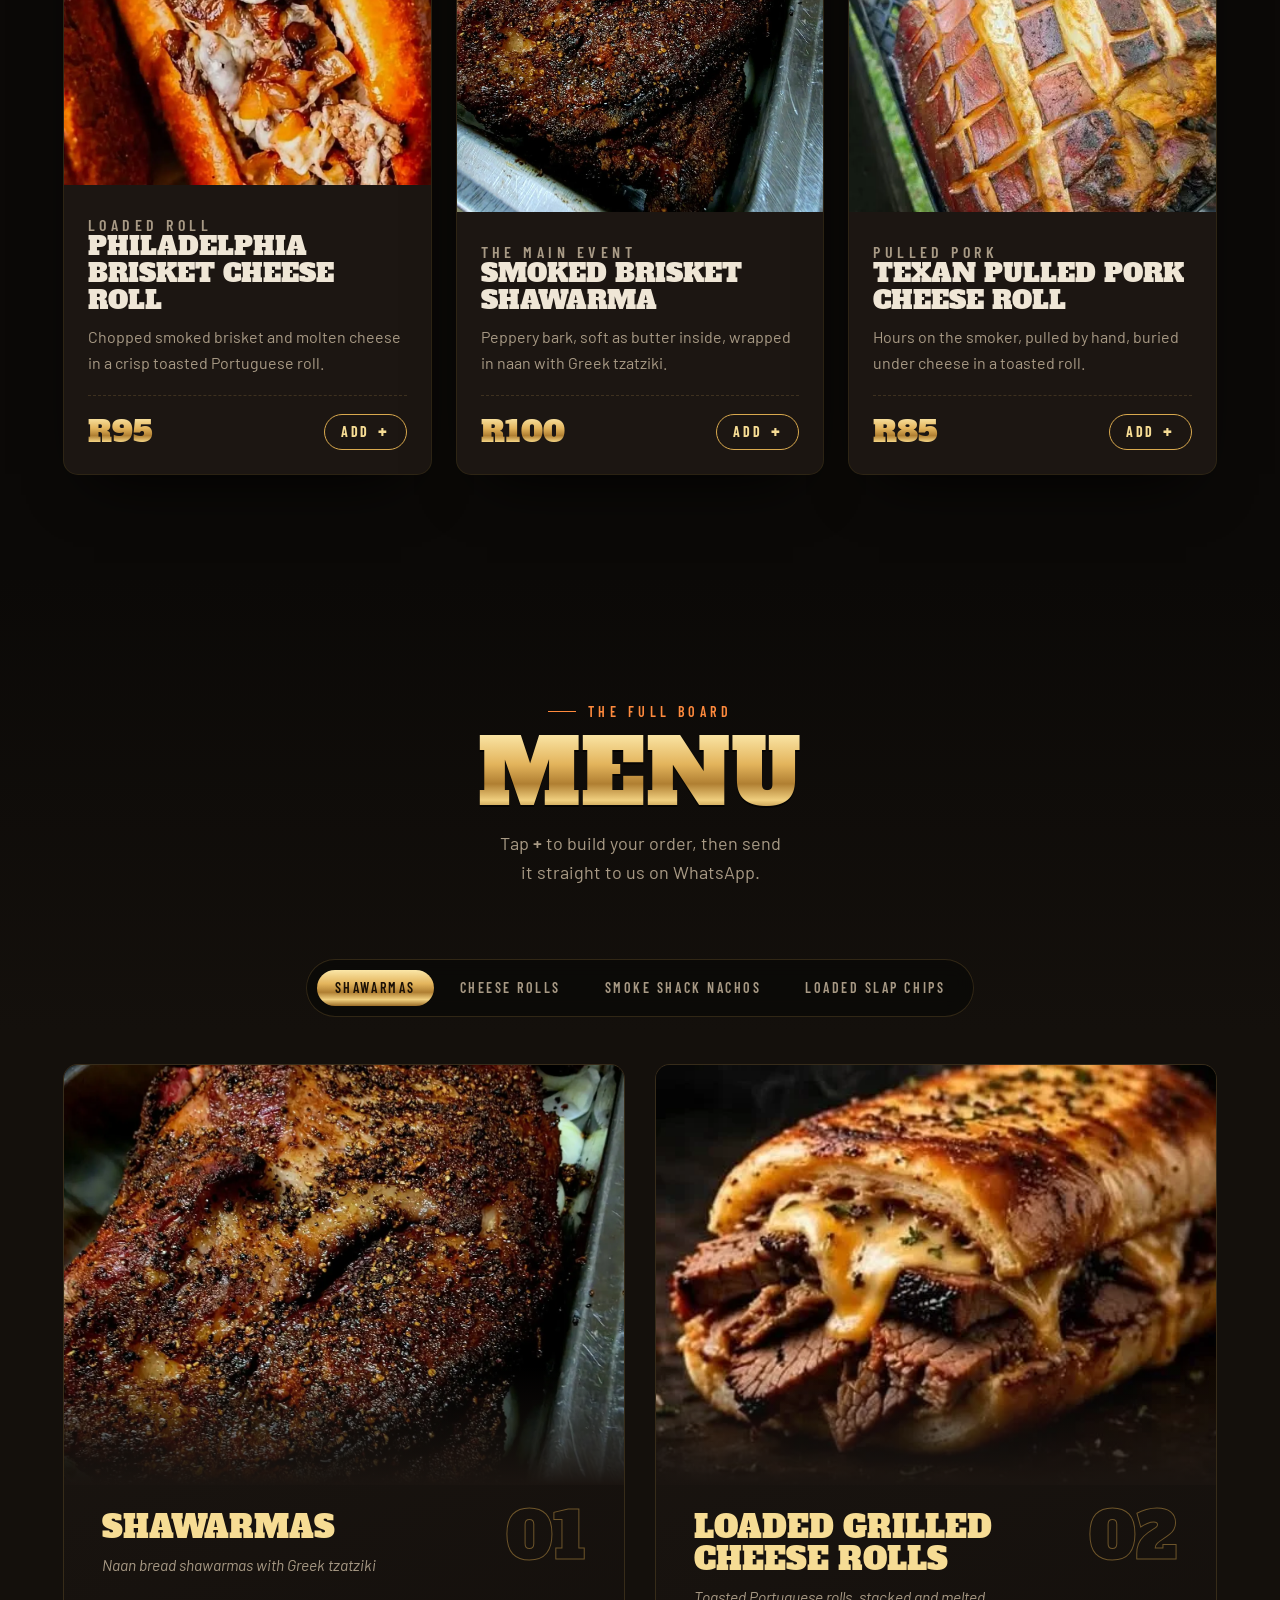
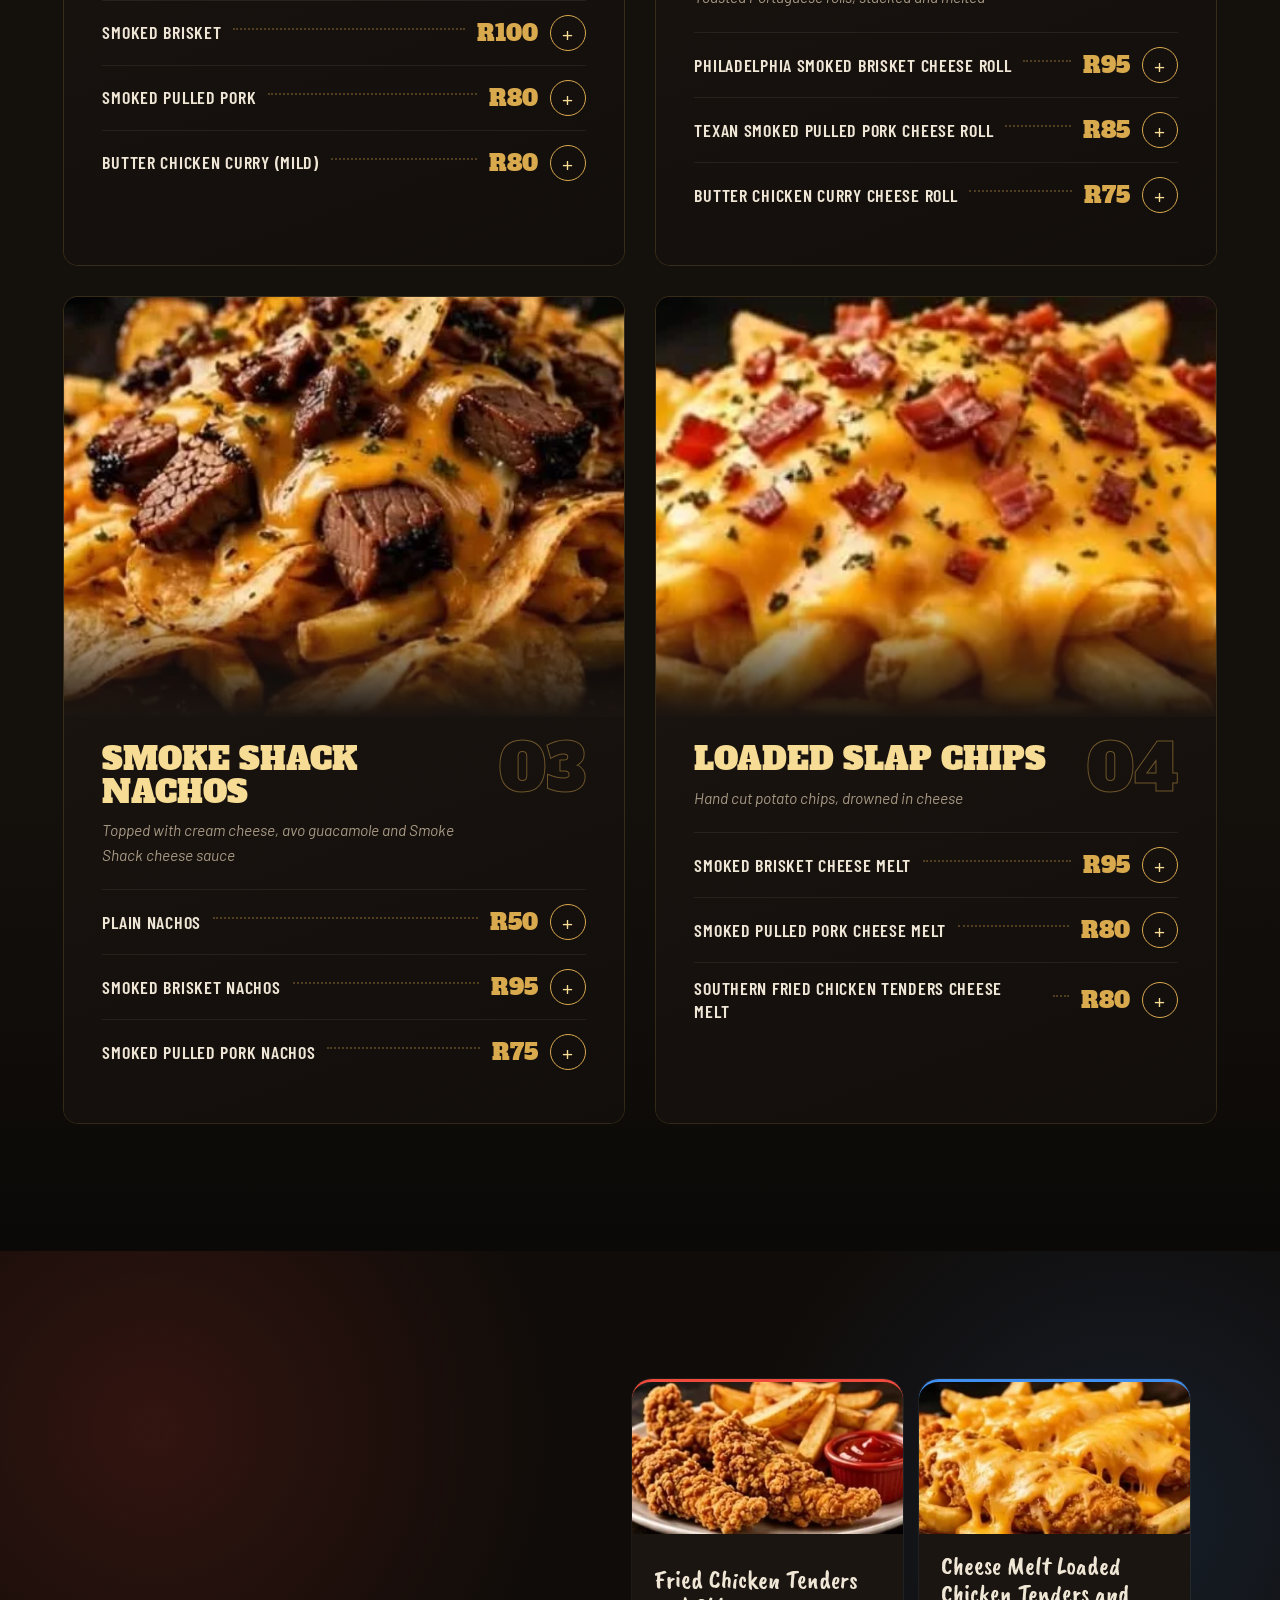
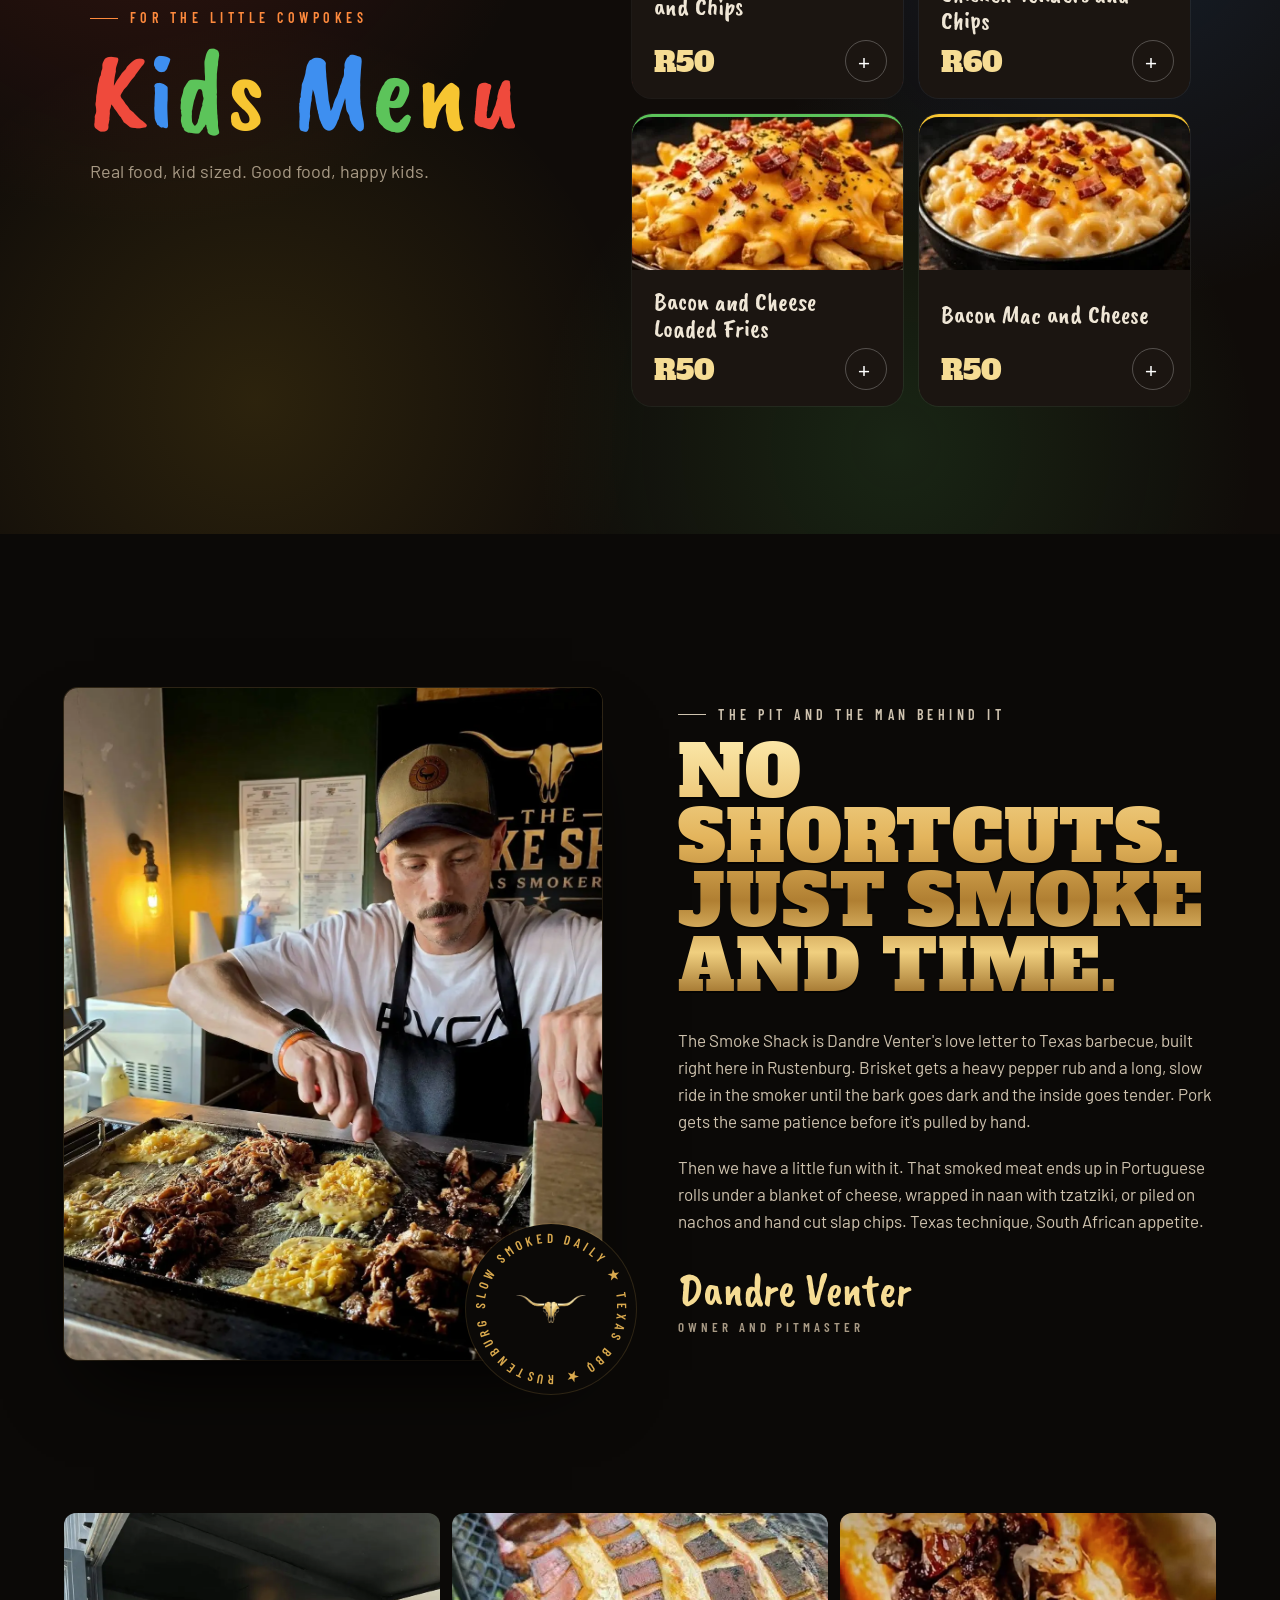
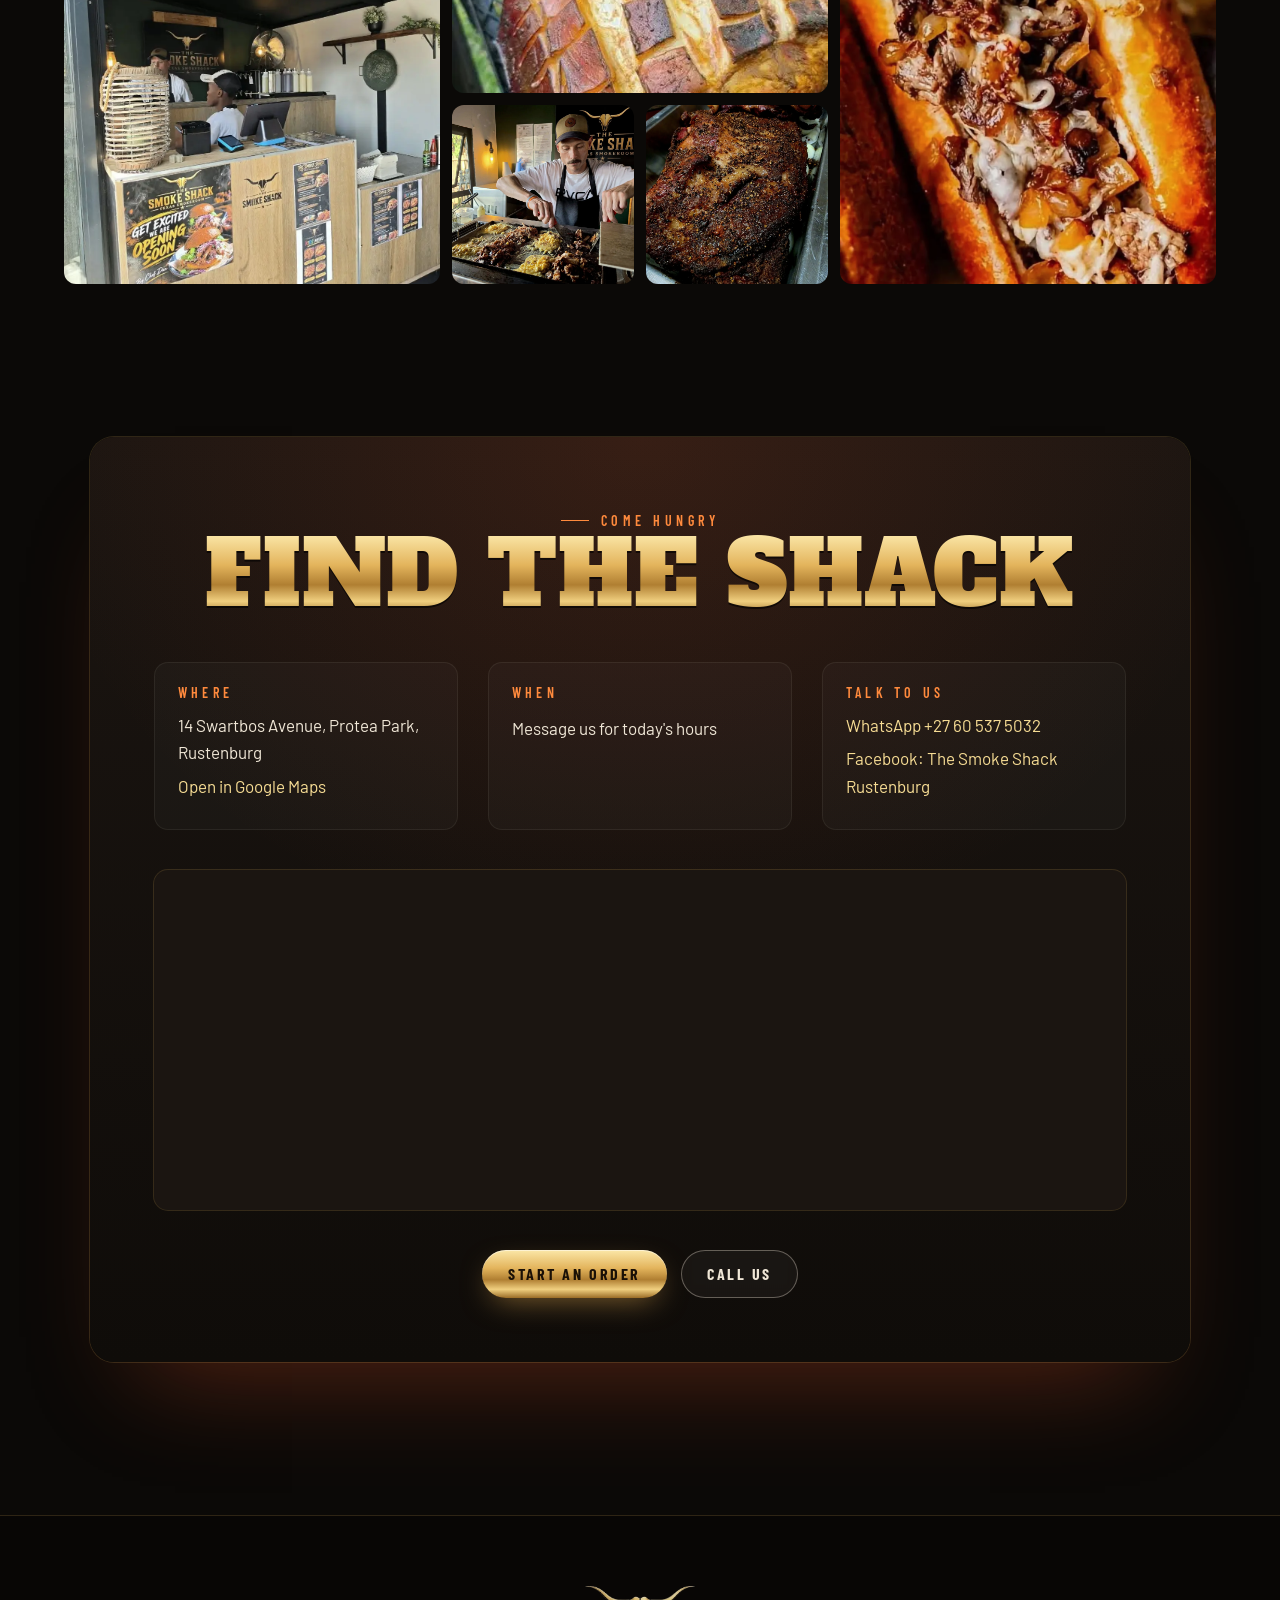
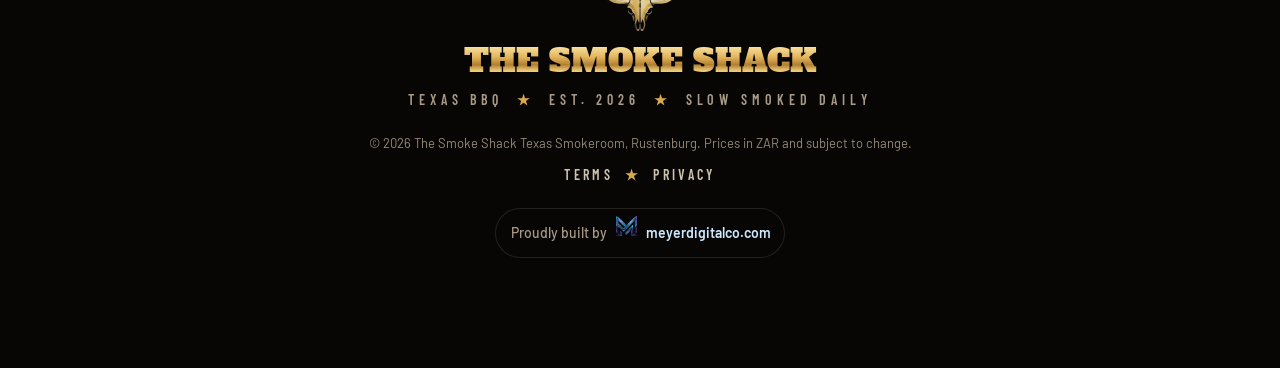
==== commit 1393d3b0: "Add terms, privacy notice and site credit" ====
--- a/index.html
+++ b/index.html
@@ -32,7 +32,7 @@
 <link rel="preload" as="font" type="font/woff2" href="fonts/alfa-slab-one-latin-400-normal.woff2" crossorigin>
 <link rel="preload" as="font" type="font/woff2" href="fonts/barlow-condensed-latin-600-normal.woff2" crossorigin>
 <link rel="preload" as="image" href="img/brisket.webp">
-<link rel="stylesheet" href="styles.css?v=10">
+<link rel="stylesheet" href="styles.css?v=12">
 <script defer src="https://cloud.umami.is/script.js" data-website-id="96d93d17-3cb2-4b8e-ae7b-71f35ab9b697" data-domains="www.smokeshack.co.za,smokeshack.co.za"></script>
 <script type="application/ld+json">{"@context": "https://schema.org", "@graph": [{"@type": "Restaurant", "@id": "https://www.smokeshack.co.za/#restaurant", "name": "The Smoke Shack Texas Smokeroom", "alternateName": "The Smoke Shack Rustenburg", "description": "Texas style BBQ smokeroom in Protea Park, Rustenburg. Slow smoked brisket and pulled pork in loaded cheese rolls, naan shawarmas, nachos and slap chips.", "url": "https://www.smokeshack.co.za/", "image": ["https://www.smokeshack.co.za/img/og.jpg", "https://www.smokeshack.co.za/img/brisket.webp", "https://www.smokeshack.co.za/img/cheese-roll.webp", "https://www.smokeshack.co.za/img/shopfront.webp"], "logo": "https://www.smokeshack.co.za/icon-512.png", "servesCuisine": ["Barbecue", "Texas BBQ", "Smoked meat"], "priceRange": "R50 to R100", "currenciesAccepted": "ZAR", "telephone": "+27605375032", "acceptsReservations": false, "founder": {"@type": "Person", "name": "Dandre Venter"}, "address": {"@type": "PostalAddress", "streetAddress": "14 Swartbos Avenue", "addressLocality": "Protea Park, Rustenburg", "addressRegion": "North West", "addressCountry": "ZA"}, "hasMap": "https://www.google.com/maps/search/?api=1&query=14+Swartbos+Avenue%2C+Protea+Park%2C+Rustenburg", "areaServed": {"@type": "City", "name": "Rustenburg"}, "sameAs": ["https://www.facebook.com/profile.php?id=100064717781573"], "potentialAction": {"@type": "OrderAction", "target": {"@type": "EntryPoint", "urlTemplate": "https://wa.me/27605375032", "actionPlatform": ["http://schema.org/MobileWebPlatform", "http://schema.org/DesktopWebPlatform"]}, "deliveryMethod": ["http://purl.org/goodrelations/v1#DeliveryModePickUp", "http://purl.org/goodrelations/v1#DeliveryModeOwnFleet"]}, "hasMenu": {"@type": "Menu", "hasMenuSection": [{"@type": "MenuSection", "name": "Shawarmas", "description": "Naan bread shawarmas with Greek tzatziki", "hasMenuItem": [{"@type": "MenuItem", "name": "Smoked Brisket", "offers": {"@type": "Offer", "price": 100, "priceCurrency": "ZAR"}}, {"@type": "MenuItem", "name": "Smoked Pulled Pork", "offers": {"@type": "Offer", "price": 80, "priceCurrency": "ZAR"}}, {"@type": "MenuItem", "name": "Butter Chicken Curry (mild)", "offers": {"@type": "Offer", "price": 80, "priceCurrency": "ZAR"}}]}, {"@type": "MenuSection", "name": "Loaded Grilled Cheese Rolls", "description": "Toasted Portuguese rolls, stacked and melted", "hasMenuItem": [{"@type": "MenuItem", "name": "Philadelphia Smoked Brisket Cheese Roll", "offers": {"@type": "Offer", "price": 95, "priceCurrency": "ZAR"}}, {"@type": "MenuItem", "name": "Texan Smoked Pulled Pork Cheese Roll", "offers": {"@type": "Offer", "price": 85, "priceCurrency": "ZAR"}}, {"@type": "MenuItem", "name": "Butter Chicken Curry Cheese Roll", "offers": {"@type": "Offer", "price": 75, "priceCurrency": "ZAR"}}]}, {"@type": "MenuSection", "name": "Smoke Shack Nachos", "description": "Topped with cream cheese, avo guacamole and Smoke Shack cheese sauce", "hasMenuItem": [{"@type": "MenuItem", "name": "Plain Nachos", "offers": {"@type": "Offer", "price": 50, "priceCurrency": "ZAR"}}, {"@type": "MenuItem", "name": "Smoked Brisket Nachos", "offers": {"@type": "Offer", "price": 95, "priceCurrency": "ZAR"}}, {"@type": "MenuItem", "name": "Smoked Pulled Pork Nachos", "offers": {"@type": "Offer", "price": 75, "priceCurrency": "ZAR"}}]}, {"@type": "MenuSection", "name": "Loaded Slap Chips", "description": "Hand cut potato chips, drowned in cheese", "hasMenuItem": [{"@type": "MenuItem", "name": "Smoked Brisket Cheese Melt", "offers": {"@type": "Offer", "price": 95, "priceCurrency": "ZAR"}}, {"@type": "MenuItem", "name": "Smoked Pulled Pork Cheese Melt", "offers": {"@type": "Offer", "price": 80, "priceCurrency": "ZAR"}}, {"@type": "MenuItem", "name": "Southern Fried Chicken Tenders Cheese Melt", "offers": {"@type": "Offer", "price": 80, "priceCurrency": "ZAR"}}]}, {"@type": "MenuSection", "name": "Kids Menu", "hasMenuItem": [{"@type": "MenuItem", "name": "Fried Chicken Tenders and Chips", "offers": {"@type": "Offer", "price": 50, "priceCurrency": "ZAR"}}, {"@type": "MenuItem", "name": "Cheese Melt Loaded Chicken Tenders and Chips", "offers": {"@type": "Offer", "price": 60, "priceCurrency": "ZAR"}}, {"@type": "MenuItem", "name": "Bacon and Cheese Loaded Fries", "offers": {"@type": "Offer", "price": 50, "priceCurrency": "ZAR"}}, {"@type": "MenuItem", "name": "Bacon Mac and Cheese", "offers": {"@type": "Offer", "price": 50, "priceCurrency": "ZAR"}}]}], "@id": "https://www.smokeshack.co.za/#menu", "url": "https://www.smokeshack.co.za/#menu", "name": "The Smoke Shack Menu"}}, {"@type": "WebSite", "@id": "https://www.smokeshack.co.za/#website", "url": "https://www.smokeshack.co.za/", "name": "The Smoke Shack", "inLanguage": "en-ZA", "publisher": {"@id": "https://www.smokeshack.co.za/#restaurant"}}]}</script>
 </head>
@@ -252,6 +252,8 @@
   <p class="foot__name">The Smoke Shack</p>
   <p class="foot__tag">Texas BBQ <i>★</i> Est. 2026 <i>★</i> Slow smoked daily</p>
   <p class="foot__small">© <span data-year>2026</span> The Smoke Shack Texas Smokeroom, Rustenburg. Prices in ZAR and subject to change.</p>
+  <p class="foot__links"><a href="terms.html">Terms</a><i>★</i><a href="privacy.html">Privacy</a></p>
+  <p class="foot__credit"><a href="https://www.meyerdigitalco.com/?utm_source=smokeshack.co.za&amp;utm_medium=referral&amp;utm_campaign=client_credit" target="_blank" rel="noopener" data-umami-event="built_by_click">Proudly built by <img src="img/mdc-mark.webp" alt="" width="31" height="28"> <b>meyerdigitalco.com</b></a></p>
 </footer>
 
 <button class="fab" type="button" data-open-cart aria-label="Open your order">
@@ -292,13 +294,13 @@
         <svg viewBox="0 0 24 24" aria-hidden="true"><path d="M12 2a10 10 0 0 0-8.6 15.1L2 22l5-1.3A10 10 0 1 0 12 2Zm4.5 12.1c-.2-.1-1.5-.7-1.7-.8-.2-.1-.4-.1-.6.1l-.8 1c-.1.2-.3.2-.5.1a6.7 6.7 0 0 1-3.3-2.9c-.2-.4.2-.4.7-1.3.1-.2 0-.3 0-.4l-.8-1.8c-.2-.5-.4-.4-.6-.4h-.5a1 1 0 0 0-.7.3 3 3 0 0 0-.9 2.2 5.2 5.2 0 0 0 1.1 2.7 11.8 11.8 0 0 0 4.5 4c1.7.7 2.3.8 3.2.6.5-.1 1.5-.6 1.7-1.2.2-.6.2-1.1.2-1.2-.1-.1-.3-.2-.5-.3Z"/></svg>
         Send order on WhatsApp
       </button>
-      <p class="drawer__fine">Opens WhatsApp with your order typed out. We'll confirm and give you a ready time.</p>
+      <p class="drawer__fine">Opens WhatsApp with your order typed out. We'll confirm and give you a ready time. By sending, you agree to our <a href="terms.html" target="_blank" rel="noopener">terms</a> and <a href="privacy.html" target="_blank" rel="noopener">privacy notice</a>. Allergies? Tell us in the notes.</p>
     </footer>
   </aside>
 </div>
 
 <div class="toast" data-toast role="status" aria-live="polite"></div>
 
-<script src="main.js?v=10" defer></script>
+<script src="main.js?v=12" defer></script>
 </body>
 </html>
--- a/styles.css
+++ b/styles.css
@@ -347,3 +347,37 @@
   .clock span{letter-spacing:.12em}
 }
 .sr-only{position:absolute;width:1px;height:1px;padding:0;margin:-1px;overflow:hidden;clip:rect(0,0,0,0);white-space:nowrap;border:0}
+.foot__links{margin:14px 0 0;font:600 14px/1 var(--label);letter-spacing:.24em;text-transform:uppercase}
+.foot__links a{color:#cfc3af;text-decoration:none}
+.foot__links a:hover{color:var(--gold-hi)}
+.foot__links i{color:var(--gold);font-style:normal;margin:0 12px}
+.drawer__fine a{color:#cfc3af}
+.legal-page .nav{position:sticky}
+.legal{max-width:760px;margin:0 auto;padding:60px var(--pad) 90px;color:#d8ccb8}
+.legal h1{font:400 clamp(36px,6vw,60px)/1 var(--display);text-transform:uppercase;background:var(--gold-grad);-webkit-background-clip:text;background-clip:text;color:transparent;text-wrap:balance}
+.legal__meta{margin:14px 0 30px;font:600 14px/1 var(--label);letter-spacing:.24em;text-transform:uppercase;color:var(--muted)}
+.legal h2{margin:42px 0 12px;font:400 24px/1.15 var(--display);text-transform:uppercase;color:var(--gold-hi);text-wrap:balance}
+.legal p,.legal li,.legal td,.legal th{font-size:17px;line-height:1.65;text-wrap:pretty}
+.legal p{margin:0 0 14px}
+.legal a{color:var(--gold-hi)}
+.legal ul{padding-left:20px;margin:0 0 14px}
+.legal__facts{list-style:none;padding:20px 22px!important;border-radius:var(--r);background:rgba(255,255,255,.03);box-shadow:inset 0 0 0 1px var(--line)}
+.legal__facts li{padding:4px 0}
+.legal__facts b{color:var(--text)}
+.legal table{width:100%;border-collapse:collapse;margin:6px 0 18px;font-size:16px}
+.legal th,.legal td{text-align:left;vertical-align:top;padding:12px 12px 12px 0;border-bottom:1px solid rgba(239,230,214,.14)}
+.legal th{font:700 13px/1.2 var(--label);letter-spacing:.2em;text-transform:uppercase;color:var(--ember-hi)}
+.legal__notice{margin:16px 0 20px;padding:18px 20px 6px;border-radius:var(--r);background:rgba(226,87,43,.1);box-shadow:inset 0 0 0 1px rgba(226,87,43,.45)}
+.legal__notice b{color:#fff}
+.legal__back{margin-top:44px!important}
+.legal mark.todo{background:#f7d34a;color:#1a1006;padding:1px 4px;border-radius:3px}
+@media (max-width:640px){.legal table,.legal thead,.legal tbody,.legal tr,.legal th,.legal td{display:block}.legal thead{display:none}.legal tr{padding:10px 0;border-bottom:1px solid rgba(239,230,214,.14)}.legal td{border:0;padding:4px 0}.legal td:first-child{color:var(--text);font-weight:600}}
+.foot__credit{margin:26px 0 0}
+.foot__credit a{display:inline-flex;align-items:center;gap:9px;padding:8px 14px 8px 16px;border-radius:999px;color:#a89a85;text-decoration:none;font:500 14px/1 var(--body);box-shadow:inset 0 0 0 1px rgba(239,230,214,.12);transition:color .2s,box-shadow .2s}
+.foot__credit img{width:auto;height:20px;display:block}
+.foot__credit b{font-weight:600;color:#cfe9ff}
+.foot__credit a:hover{color:#efe6d6;box-shadow:inset 0 0 0 1px rgba(61,198,255,.55)}
+.legal-page .nav__order span{display:inline}
+.legal-page .nav__order{padding:10px 18px}
+.legal-page .nav__brand span,.legal-page .nav__order{white-space:nowrap}
+.legal-page .nav__order{text-decoration:none;color:var(--text)}
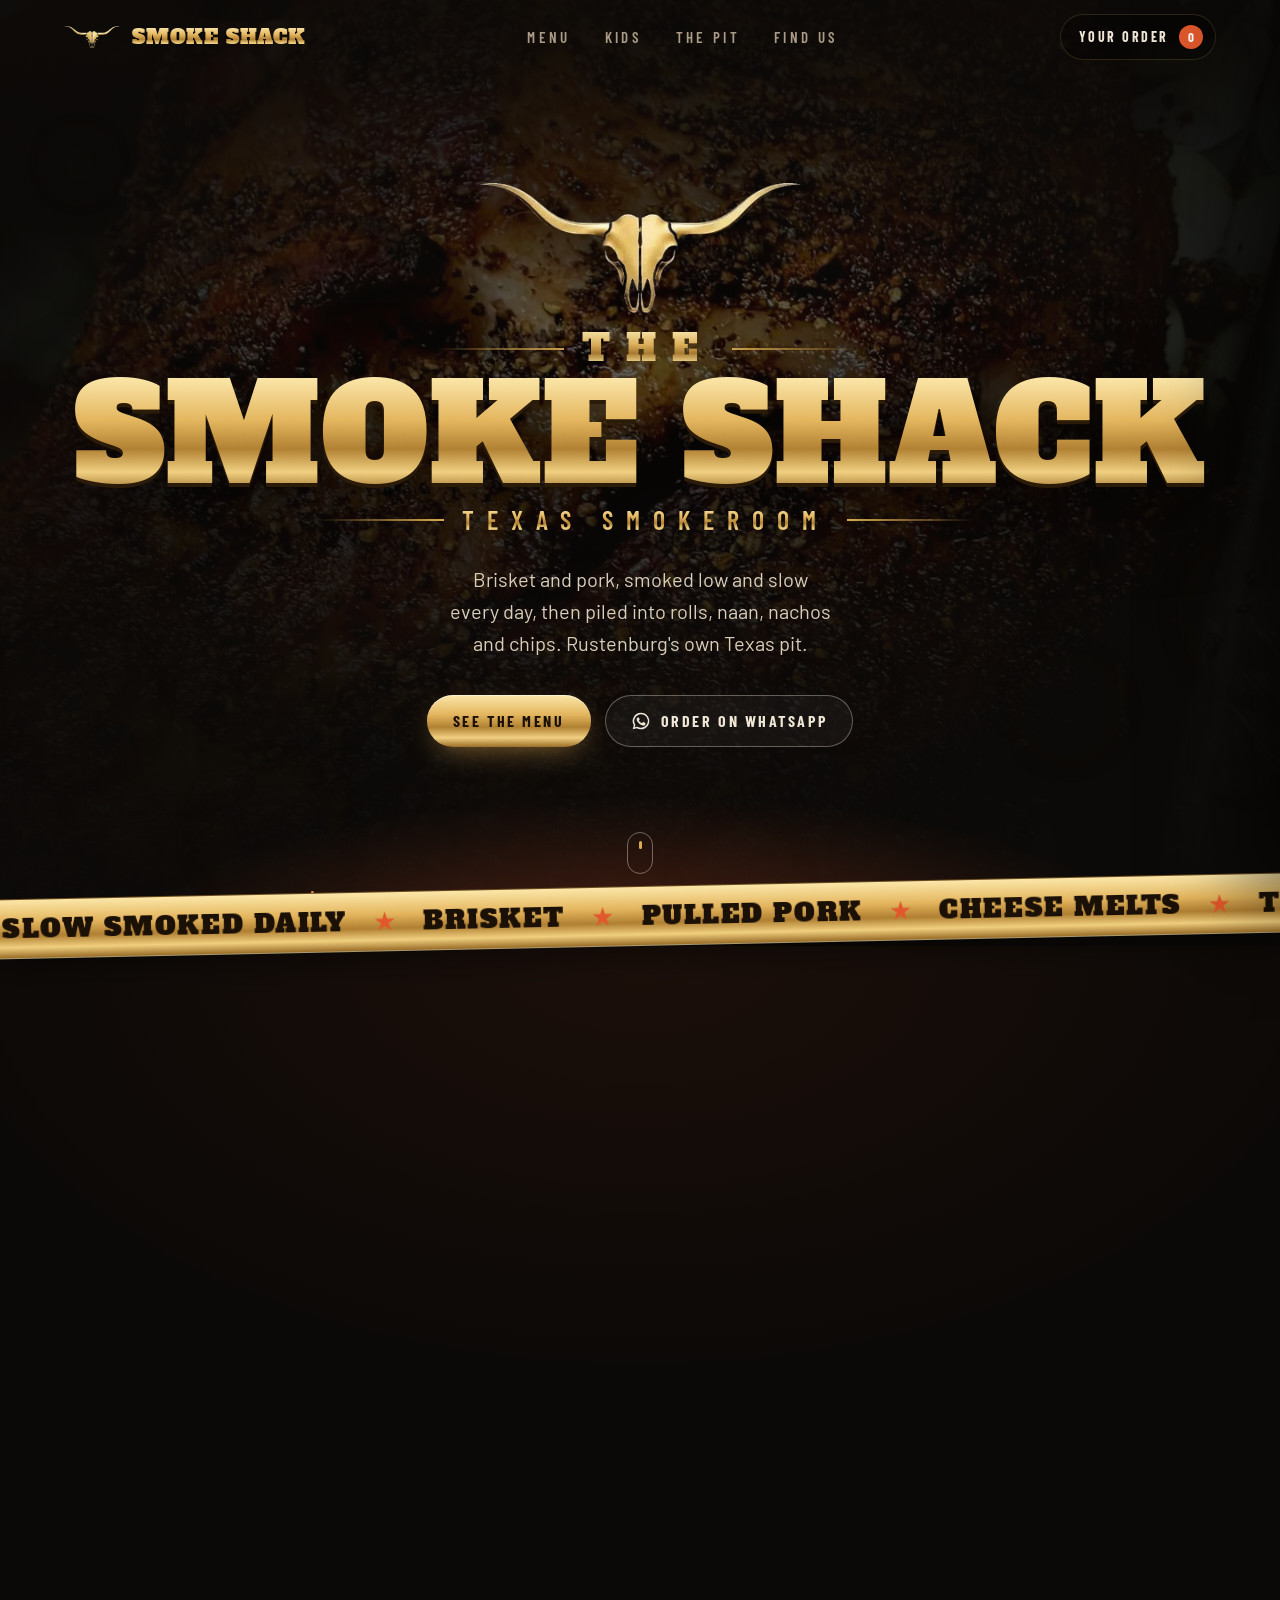
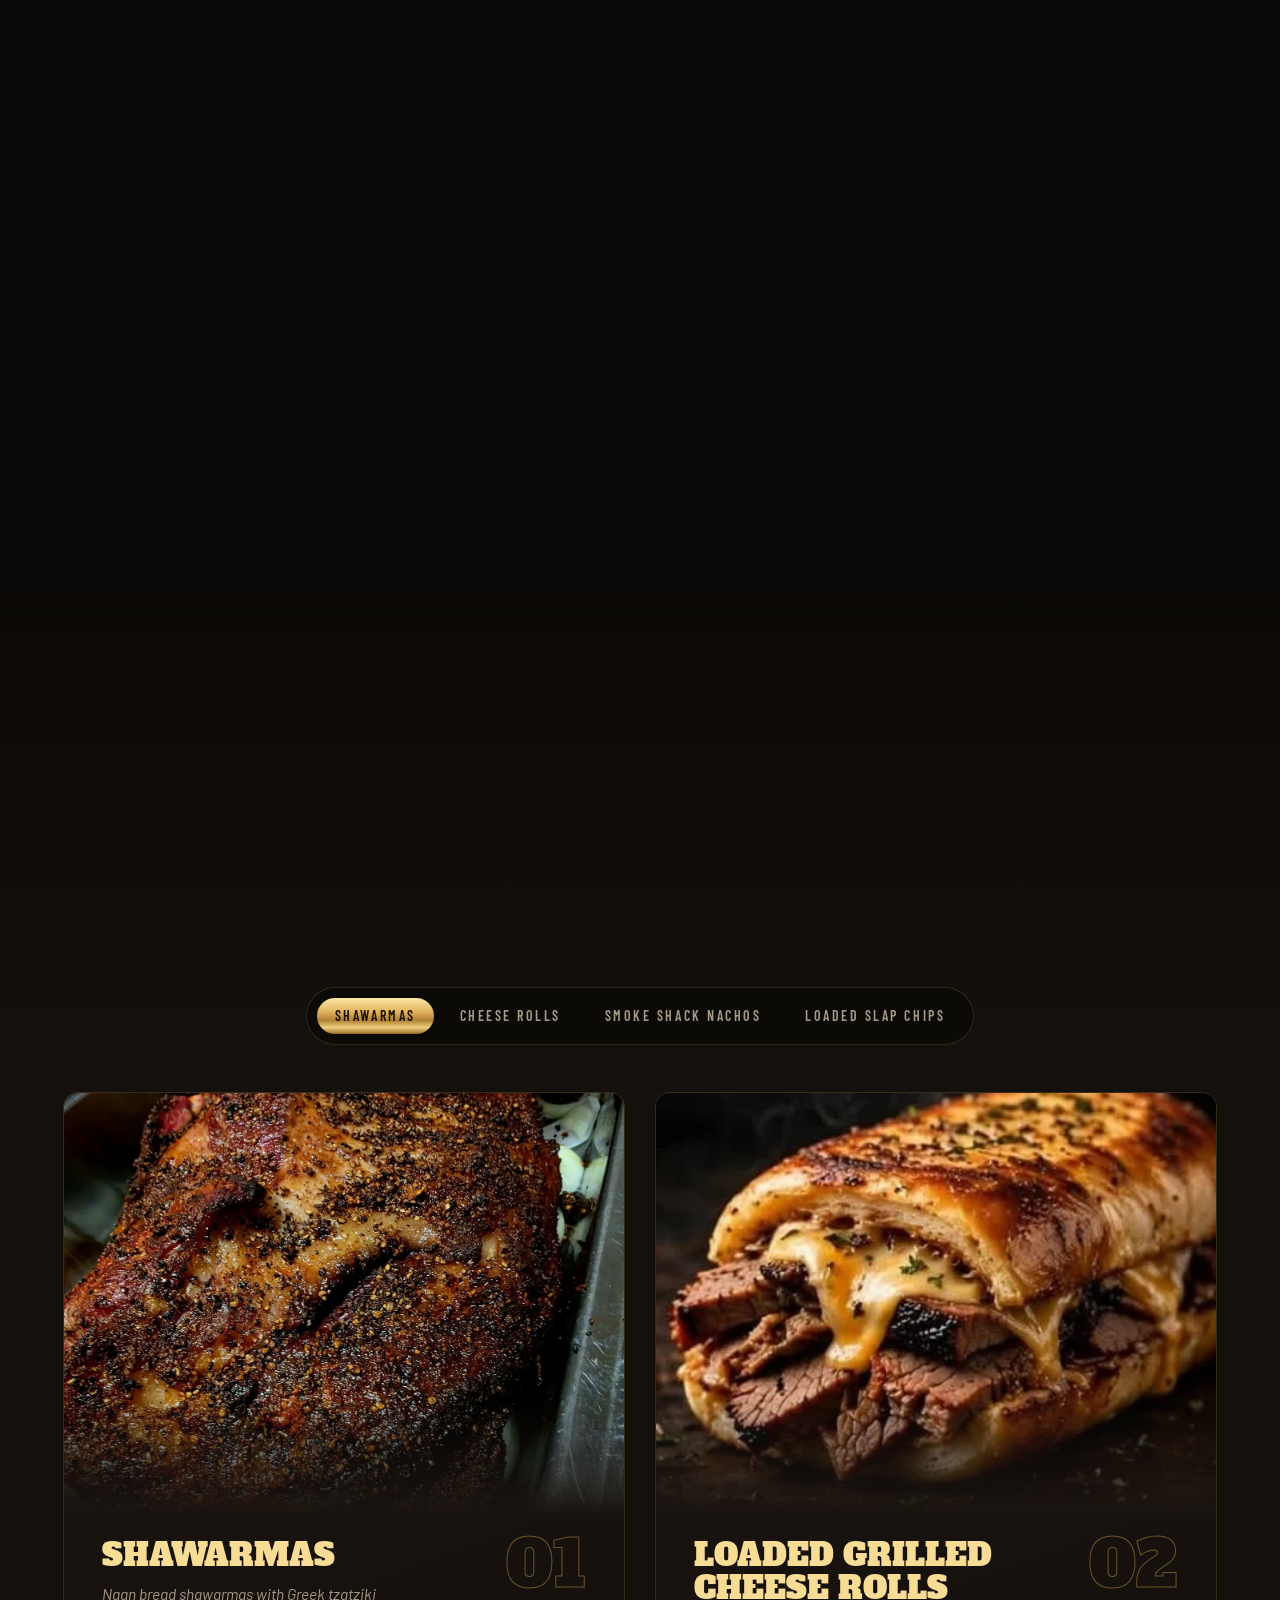
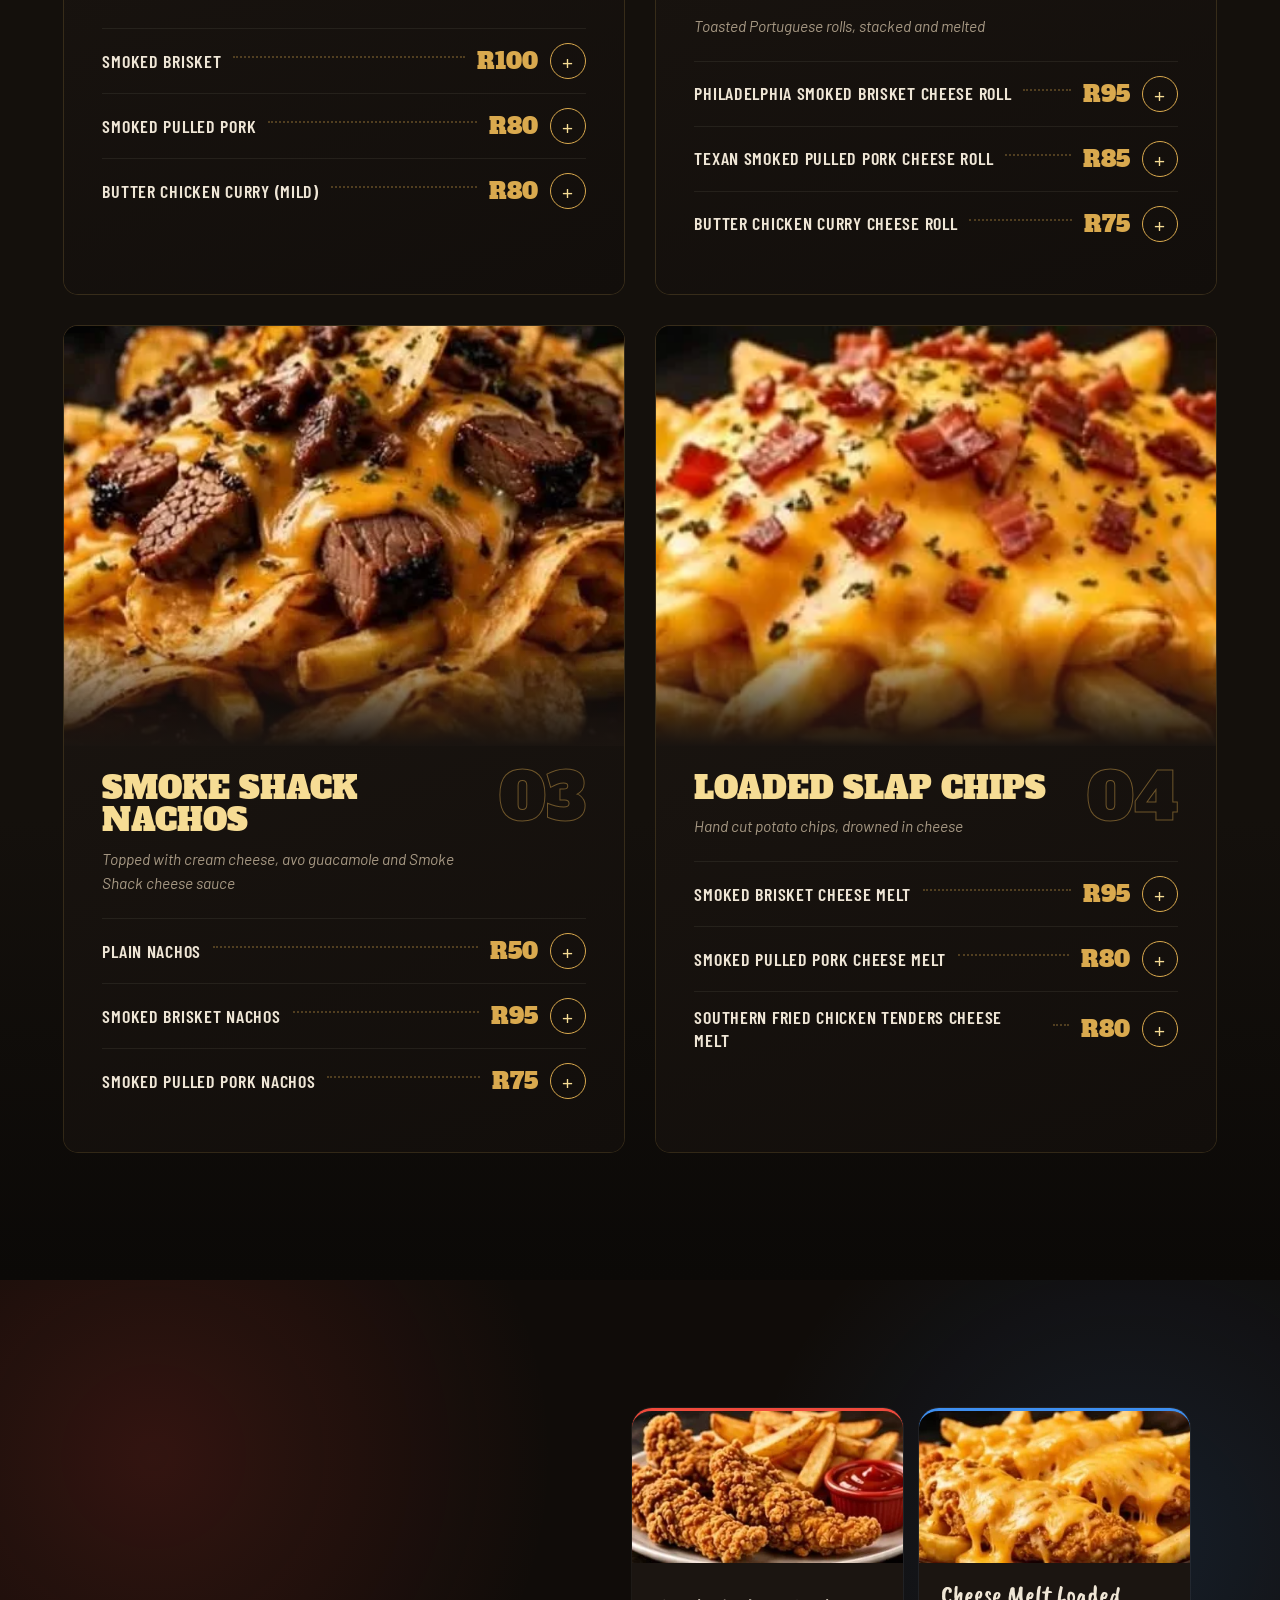
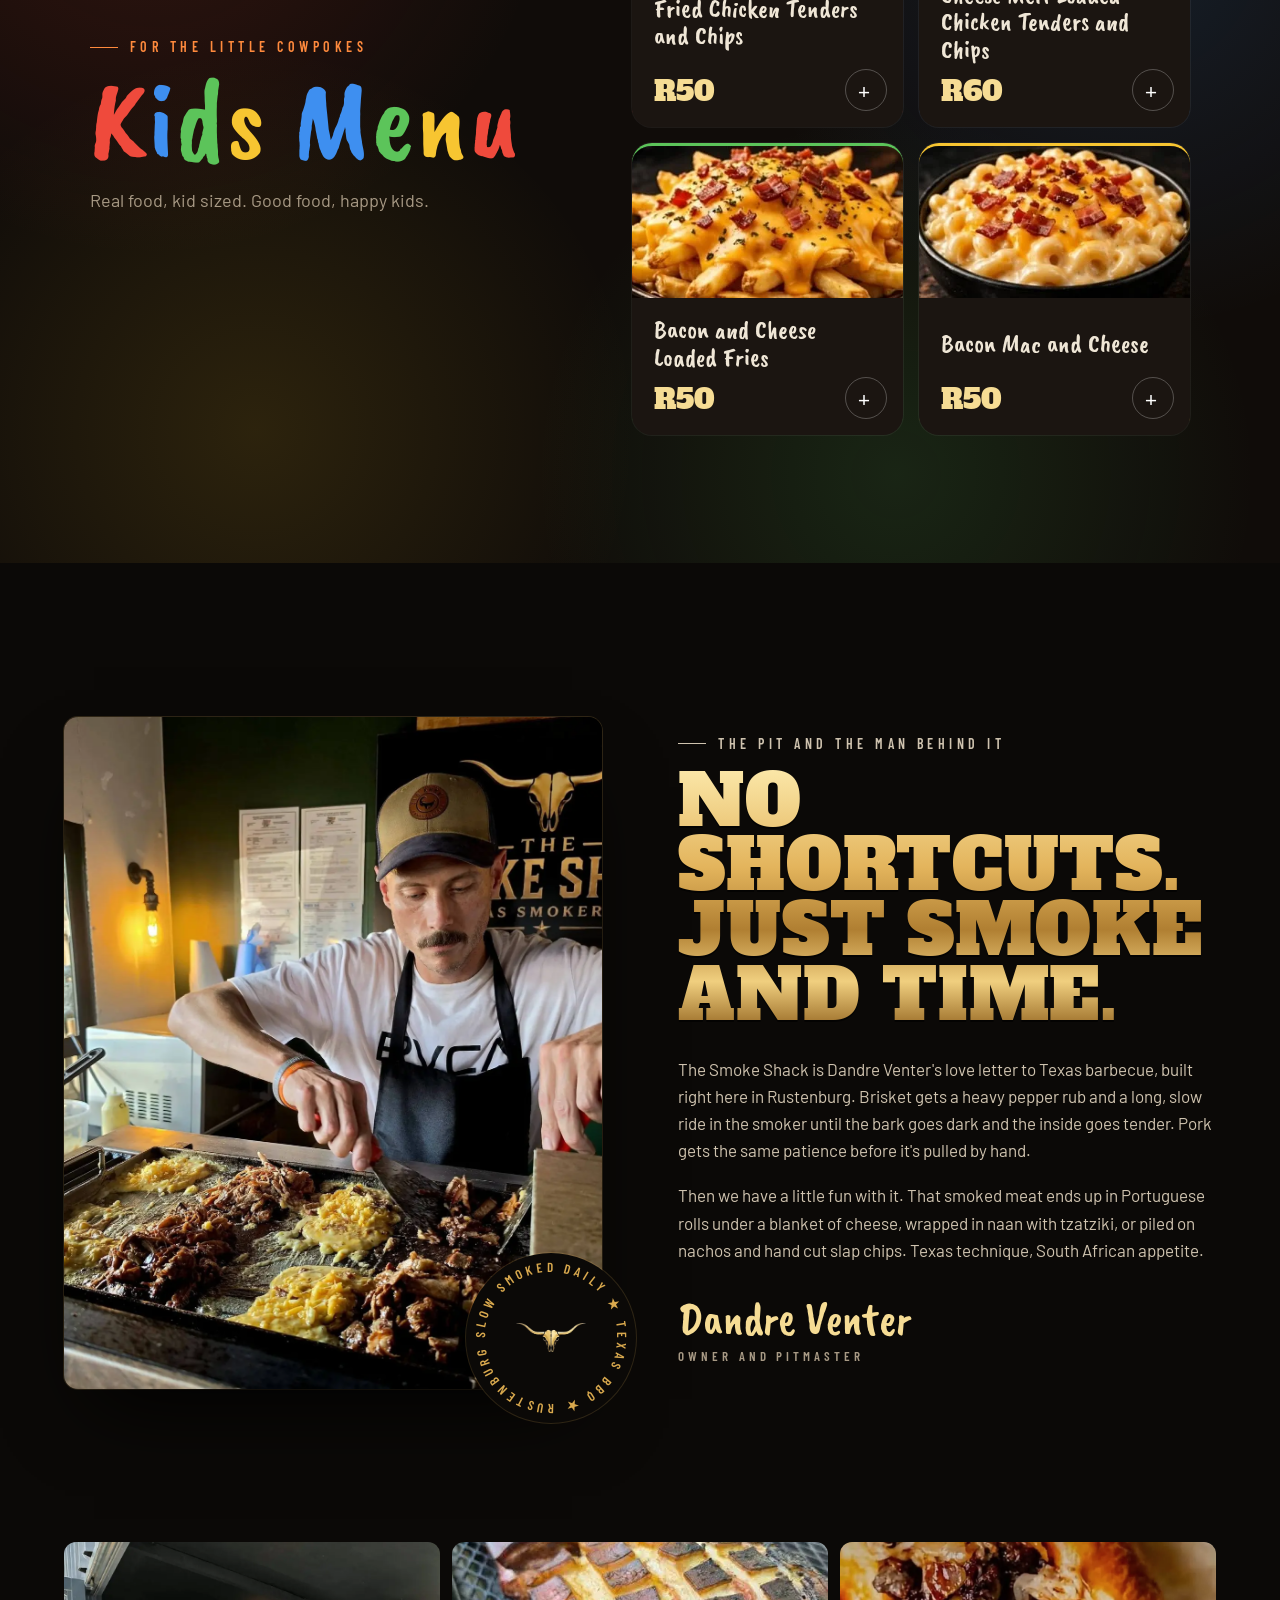
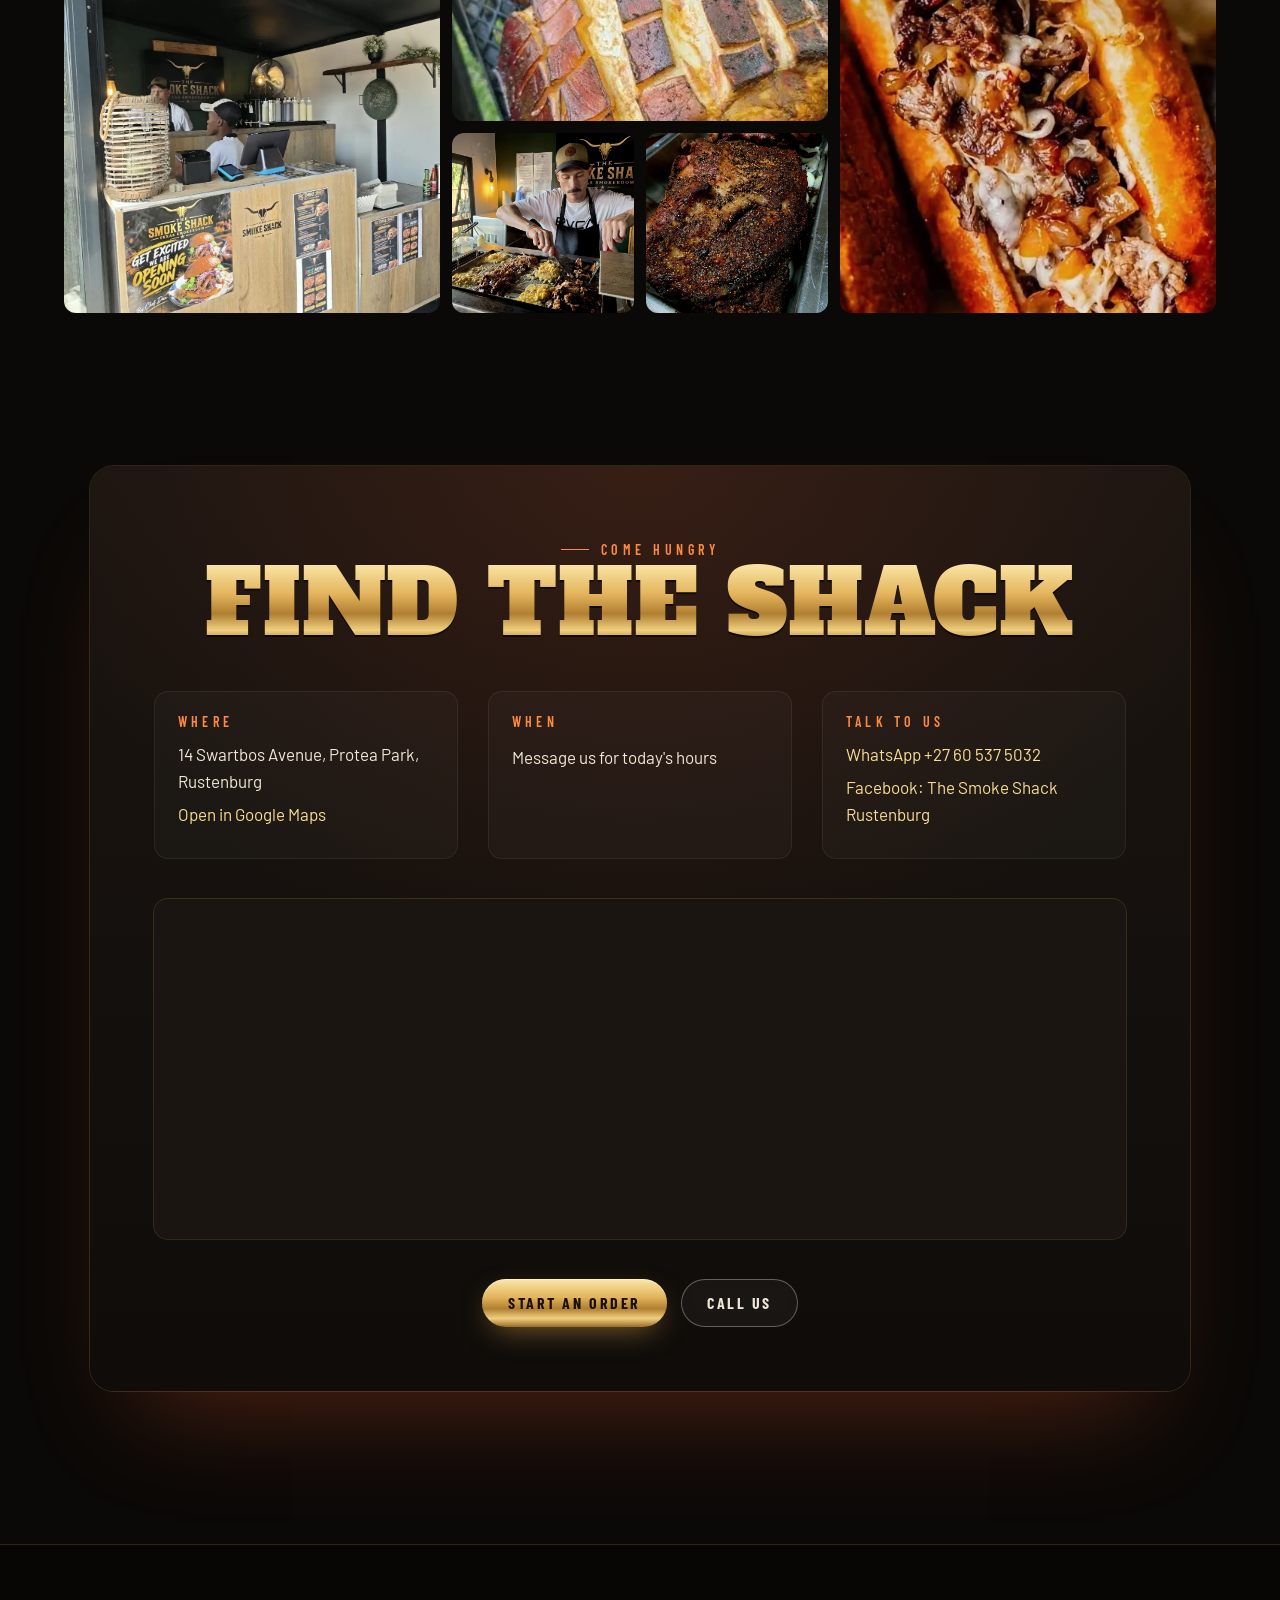
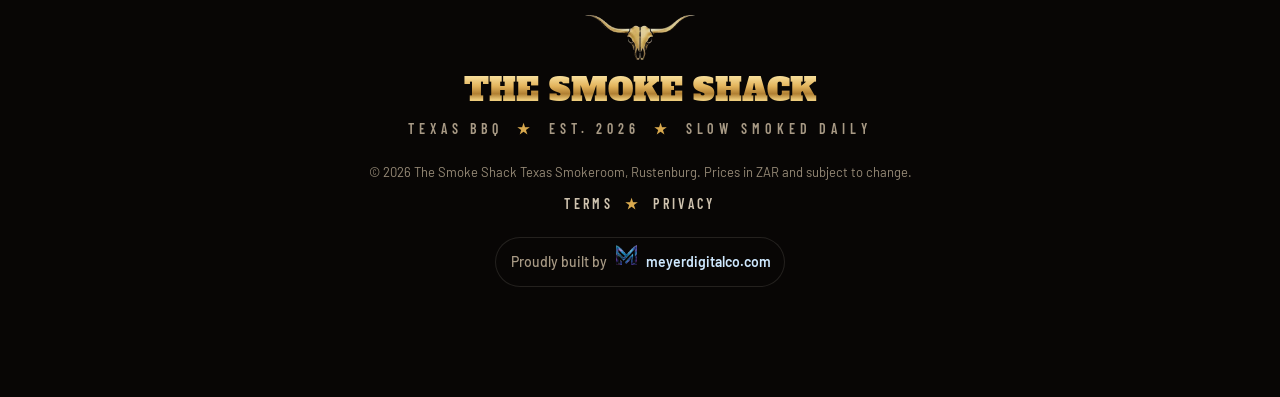
==== commit 32a31ede: "Fix ticker, add free extras and delivery distance estimate" ====
--- a/index.html
+++ b/index.html
@@ -32,7 +32,7 @@
 <link rel="preload" as="font" type="font/woff2" href="fonts/alfa-slab-one-latin-400-normal.woff2" crossorigin>
 <link rel="preload" as="font" type="font/woff2" href="fonts/barlow-condensed-latin-600-normal.woff2" crossorigin>
 <link rel="preload" as="image" href="img/brisket.webp">
-<link rel="stylesheet" href="styles.css?v=12">
+<link rel="stylesheet" href="styles.css?v=14">
 <script defer src="https://cloud.umami.is/script.js" data-website-id="96d93d17-3cb2-4b8e-ae7b-71f35ab9b697" data-domains="www.smokeshack.co.za,smokeshack.co.za"></script>
 <script type="application/ld+json">{"@context": "https://schema.org", "@graph": [{"@type": "Restaurant", "@id": "https://www.smokeshack.co.za/#restaurant", "name": "The Smoke Shack Texas Smokeroom", "alternateName": "The Smoke Shack Rustenburg", "description": "Texas style BBQ smokeroom in Protea Park, Rustenburg. Slow smoked brisket and pulled pork in loaded cheese rolls, naan shawarmas, nachos and slap chips.", "url": "https://www.smokeshack.co.za/", "image": ["https://www.smokeshack.co.za/img/og.jpg", "https://www.smokeshack.co.za/img/brisket.webp", "https://www.smokeshack.co.za/img/cheese-roll.webp", "https://www.smokeshack.co.za/img/shopfront.webp"], "logo": "https://www.smokeshack.co.za/icon-512.png", "servesCuisine": ["Barbecue", "Texas BBQ", "Smoked meat"], "priceRange": "R50 to R100", "currenciesAccepted": "ZAR", "telephone": "+27605375032", "acceptsReservations": false, "founder": {"@type": "Person", "name": "Dandre Venter"}, "address": {"@type": "PostalAddress", "streetAddress": "14 Swartbos Avenue", "addressLocality": "Protea Park, Rustenburg", "addressRegion": "North West", "addressCountry": "ZA"}, "hasMap": "https://www.google.com/maps/search/?api=1&query=14+Swartbos+Avenue%2C+Protea+Park%2C+Rustenburg", "areaServed": {"@type": "City", "name": "Rustenburg"}, "sameAs": ["https://www.facebook.com/profile.php?id=100064717781573"], "potentialAction": {"@type": "OrderAction", "target": {"@type": "EntryPoint", "urlTemplate": "https://wa.me/27605375032", "actionPlatform": ["http://schema.org/MobileWebPlatform", "http://schema.org/DesktopWebPlatform"]}, "deliveryMethod": ["http://purl.org/goodrelations/v1#DeliveryModePickUp", "http://purl.org/goodrelations/v1#DeliveryModeOwnFleet"]}, "hasMenu": {"@type": "Menu", "hasMenuSection": [{"@type": "MenuSection", "name": "Shawarmas", "description": "Naan bread shawarmas with Greek tzatziki", "hasMenuItem": [{"@type": "MenuItem", "name": "Smoked Brisket", "offers": {"@type": "Offer", "price": 100, "priceCurrency": "ZAR"}}, {"@type": "MenuItem", "name": "Smoked Pulled Pork", "offers": {"@type": "Offer", "price": 80, "priceCurrency": "ZAR"}}, {"@type": "MenuItem", "name": "Butter Chicken Curry (mild)", "offers": {"@type": "Offer", "price": 80, "priceCurrency": "ZAR"}}]}, {"@type": "MenuSection", "name": "Loaded Grilled Cheese Rolls", "description": "Toasted Portuguese rolls, stacked and melted", "hasMenuItem": [{"@type": "MenuItem", "name": "Philadelphia Smoked Brisket Cheese Roll", "offers": {"@type": "Offer", "price": 95, "priceCurrency": "ZAR"}}, {"@type": "MenuItem", "name": "Texan Smoked Pulled Pork Cheese Roll", "offers": {"@type": "Offer", "price": 85, "priceCurrency": "ZAR"}}, {"@type": "MenuItem", "name": "Butter Chicken Curry Cheese Roll", "offers": {"@type": "Offer", "price": 75, "priceCurrency": "ZAR"}}]}, {"@type": "MenuSection", "name": "Smoke Shack Nachos", "description": "Topped with cream cheese, avo guacamole and Smoke Shack cheese sauce", "hasMenuItem": [{"@type": "MenuItem", "name": "Plain Nachos", "offers": {"@type": "Offer", "price": 50, "priceCurrency": "ZAR"}}, {"@type": "MenuItem", "name": "Smoked Brisket Nachos", "offers": {"@type": "Offer", "price": 95, "priceCurrency": "ZAR"}}, {"@type": "MenuItem", "name": "Smoked Pulled Pork Nachos", "offers": {"@type": "Offer", "price": 75, "priceCurrency": "ZAR"}}]}, {"@type": "MenuSection", "name": "Loaded Slap Chips", "description": "Hand cut potato chips, drowned in cheese", "hasMenuItem": [{"@type": "MenuItem", "name": "Smoked Brisket Cheese Melt", "offers": {"@type": "Offer", "price": 95, "priceCurrency": "ZAR"}}, {"@type": "MenuItem", "name": "Smoked Pulled Pork Cheese Melt", "offers": {"@type": "Offer", "price": 80, "priceCurrency": "ZAR"}}, {"@type": "MenuItem", "name": "Southern Fried Chicken Tenders Cheese Melt", "offers": {"@type": "Offer", "price": 80, "priceCurrency": "ZAR"}}]}, {"@type": "MenuSection", "name": "Kids Menu", "hasMenuItem": [{"@type": "MenuItem", "name": "Fried Chicken Tenders and Chips", "offers": {"@type": "Offer", "price": 50, "priceCurrency": "ZAR"}}, {"@type": "MenuItem", "name": "Cheese Melt Loaded Chicken Tenders and Chips", "offers": {"@type": "Offer", "price": 60, "priceCurrency": "ZAR"}}, {"@type": "MenuItem", "name": "Bacon and Cheese Loaded Fries", "offers": {"@type": "Offer", "price": 50, "priceCurrency": "ZAR"}}, {"@type": "MenuItem", "name": "Bacon Mac and Cheese", "offers": {"@type": "Offer", "price": 50, "priceCurrency": "ZAR"}}]}], "@id": "https://www.smokeshack.co.za/#menu", "url": "https://www.smokeshack.co.za/#menu", "name": "The Smoke Shack Menu"}}, {"@type": "WebSite", "@id": "https://www.smokeshack.co.za/#website", "url": "https://www.smokeshack.co.za/", "name": "The Smoke Shack", "inLanguage": "en-ZA", "publisher": {"@id": "https://www.smokeshack.co.za/#restaurant"}}]}</script>
 </head>
@@ -158,7 +158,7 @@
     <div class="section-head reveal">
       <p class="eyebrow">The full board</p>
       <h2>Menu</h2>
-      <p class="lede">Tap <b>+</b> to build your order, then send it straight to us on WhatsApp.</p>
+      <p class="lede">Tap <b>+</b> to build your order, then send it straight to us on WhatsApp. Extra jalapeños, sweet peppadews or grilled onion on any meal, free.</p>
     </div>
     <nav class="menu__tabs" aria-label="Menu sections">
       <a class="tab" href="#m-shawarmas">Shawarmas</a>
@@ -281,14 +281,19 @@
         <div class="deliver" data-deliver hidden>
           <label>Delivery address<textarea name="address" rows="2" autocomplete="street-address" placeholder="Street, number, complex and unit"></textarea></label>
           <label>Suburb<input name="suburb" autocomplete="address-level3" placeholder="e.g. Protea Park, Safari Gardens, Cashan"></label>
-          <p class="deliver__note">Delivery inside Rustenburg only. Flat R35 delivery fee, added to your total.</p>
+          <div class="dist">
+            <button class="dist__btn" type="button" data-dist-btn>Check distance</button>
+            <p class="dist__out" data-dist-out aria-live="polite">Add your address to see roughly how far you are from the Shack.</p>
+          </div>
+          <p class="dist__osm">Map search by <a href="https://www.openstreetmap.org/copyright" target="_blank" rel="noopener">OpenStreetMap contributors</a></p>
+          <p class="deliver__note">Delivery inside Rustenburg only. From R35: the final fee depends on distance and we confirm it on WhatsApp before we start cooking.</p>
         </div>
         <label><span data-time-label>Collection time</span><input name="time" placeholder="ASAP, or e.g. 12:30"></label>
         <label>Notes<textarea name="notes" rows="2" placeholder="Extra sauce, no onions, that kind of thing"></textarea></label>
       </form>
     </div>
     <footer class="drawer__foot">
-      <div class="fee" data-fee hidden><span>Delivery fee</span><b data-fee-amt>R35</b></div>
+      <div class="fee" data-fee hidden><span>Delivery from</span><b data-fee-amt>R35</b></div>
       <div class="total"><span>Total</span><b data-total>R0</b></div>
       <button class="btn btn--wa" type="button" data-send disabled>
         <svg viewBox="0 0 24 24" aria-hidden="true"><path d="M12 2a10 10 0 0 0-8.6 15.1L2 22l5-1.3A10 10 0 1 0 12 2Zm4.5 12.1c-.2-.1-1.5-.7-1.7-.8-.2-.1-.4-.1-.6.1l-.8 1c-.1.2-.3.2-.5.1a6.7 6.7 0 0 1-3.3-2.9c-.2-.4.2-.4.7-1.3.1-.2 0-.3 0-.4l-.8-1.8c-.2-.5-.4-.4-.6-.4h-.5a1 1 0 0 0-.7.3 3 3 0 0 0-.9 2.2 5.2 5.2 0 0 0 1.1 2.7 11.8 11.8 0 0 0 4.5 4c1.7.7 2.3.8 3.2.6.5-.1 1.5-.6 1.7-1.2.2-.6.2-1.1.2-1.2-.1-.1-.3-.2-.5-.3Z"/></svg>
@@ -301,6 +306,6 @@
 
 <div class="toast" data-toast role="status" aria-live="polite"></div>
 
-<script src="main.js?v=12" defer></script>
+<script src="main.js?v=14" defer></script>
 </body>
 </html>
--- a/styles.css
+++ b/styles.css
@@ -336,8 +336,8 @@
 .clock div{min-width:clamp(70px,13vw,140px);padding:clamp(14px,2vw,22px) 8px clamp(12px,1.6vw,16px);border-radius:var(--r);background:rgba(20,16,12,.78);box-shadow:inset 0 0 0 1px var(--line),0 20px 40px -20px #000;backdrop-filter:blur(6px)}
 .clock b{display:block;font:400 clamp(40px,7vw,84px)/1 var(--display);font-variant-numeric:tabular-nums;background:var(--gold-grad);-webkit-background-clip:text;background-clip:text;color:transparent}
 .clock span{display:block;margin-top:10px;font:600 clamp(11px,1.2vw,14px)/1 var(--label);letter-spacing:.3em;text-transform:uppercase;color:var(--muted)}
-.clock b.tick{animation:tick .45s ease-out}
-@keyframes tick{from{opacity:.35;transform:translateY(-6px)}}
+.clock b.tick{animation:cdflip .45s ease-out}
+@keyframes cdflip{from{opacity:.35;transform:translateY(-6px)}}
 .launch__line{text-wrap:balance;margin:clamp(22px,4vh,34px) 0 0;color:#d8ccb8;font-size:clamp(16px,1.5vw,19px)}
 .launch .hero__cta{margin-top:20px}
 @media (max-width:560px){
@@ -381,3 +381,17 @@
 .legal-page .nav__order{padding:10px 18px}
 .legal-page .nav__brand span,.legal-page .nav__order{white-space:nowrap}
 .legal-page .nav__order{text-decoration:none;color:var(--text)}
+.dist{display:flex;align-items:center;gap:10px;flex-wrap:wrap}
+.dist__btn{border:1px solid var(--gold);background:transparent;color:var(--gold-hi);border-radius:999px;padding:9px 14px;font:700 13px/1 var(--label);letter-spacing:.18em;text-transform:uppercase}
+.dist__btn:hover{background:var(--gold);color:#1a1006}
+.dist__btn:disabled{opacity:.5;cursor:wait}
+.dist__out{margin:0;font-size:14px;line-height:1.4;color:#d8ccb8;flex:1 1 180px}
+.dist__out b{color:var(--gold-hi)}
+.dist__out.warn{color:#ff8a3d}
+.dist__osm{margin:4px 0 0;font-size:11.5px;color:#8a7d6b}
+.dist__osm a{color:#a89a85}
+.extras{grid-column:1/-1;display:flex;flex-wrap:wrap;align-items:center;gap:6px;margin-top:4px}
+.extras__label{font:600 12px/1 var(--label);letter-spacing:.18em;text-transform:uppercase;color:var(--muted);margin-right:2px}
+.extra{border:1px dashed rgba(217,169,78,.5);background:transparent;color:#d8ccb8;border-radius:999px;padding:6px 11px;font:600 13px/1 var(--label);letter-spacing:.06em;transition:background .15s,color .15s,border-color .15s}
+.extra:hover{border-color:var(--gold)}
+.extra.on{background:var(--ember);border:1px solid var(--ember);color:#fff}
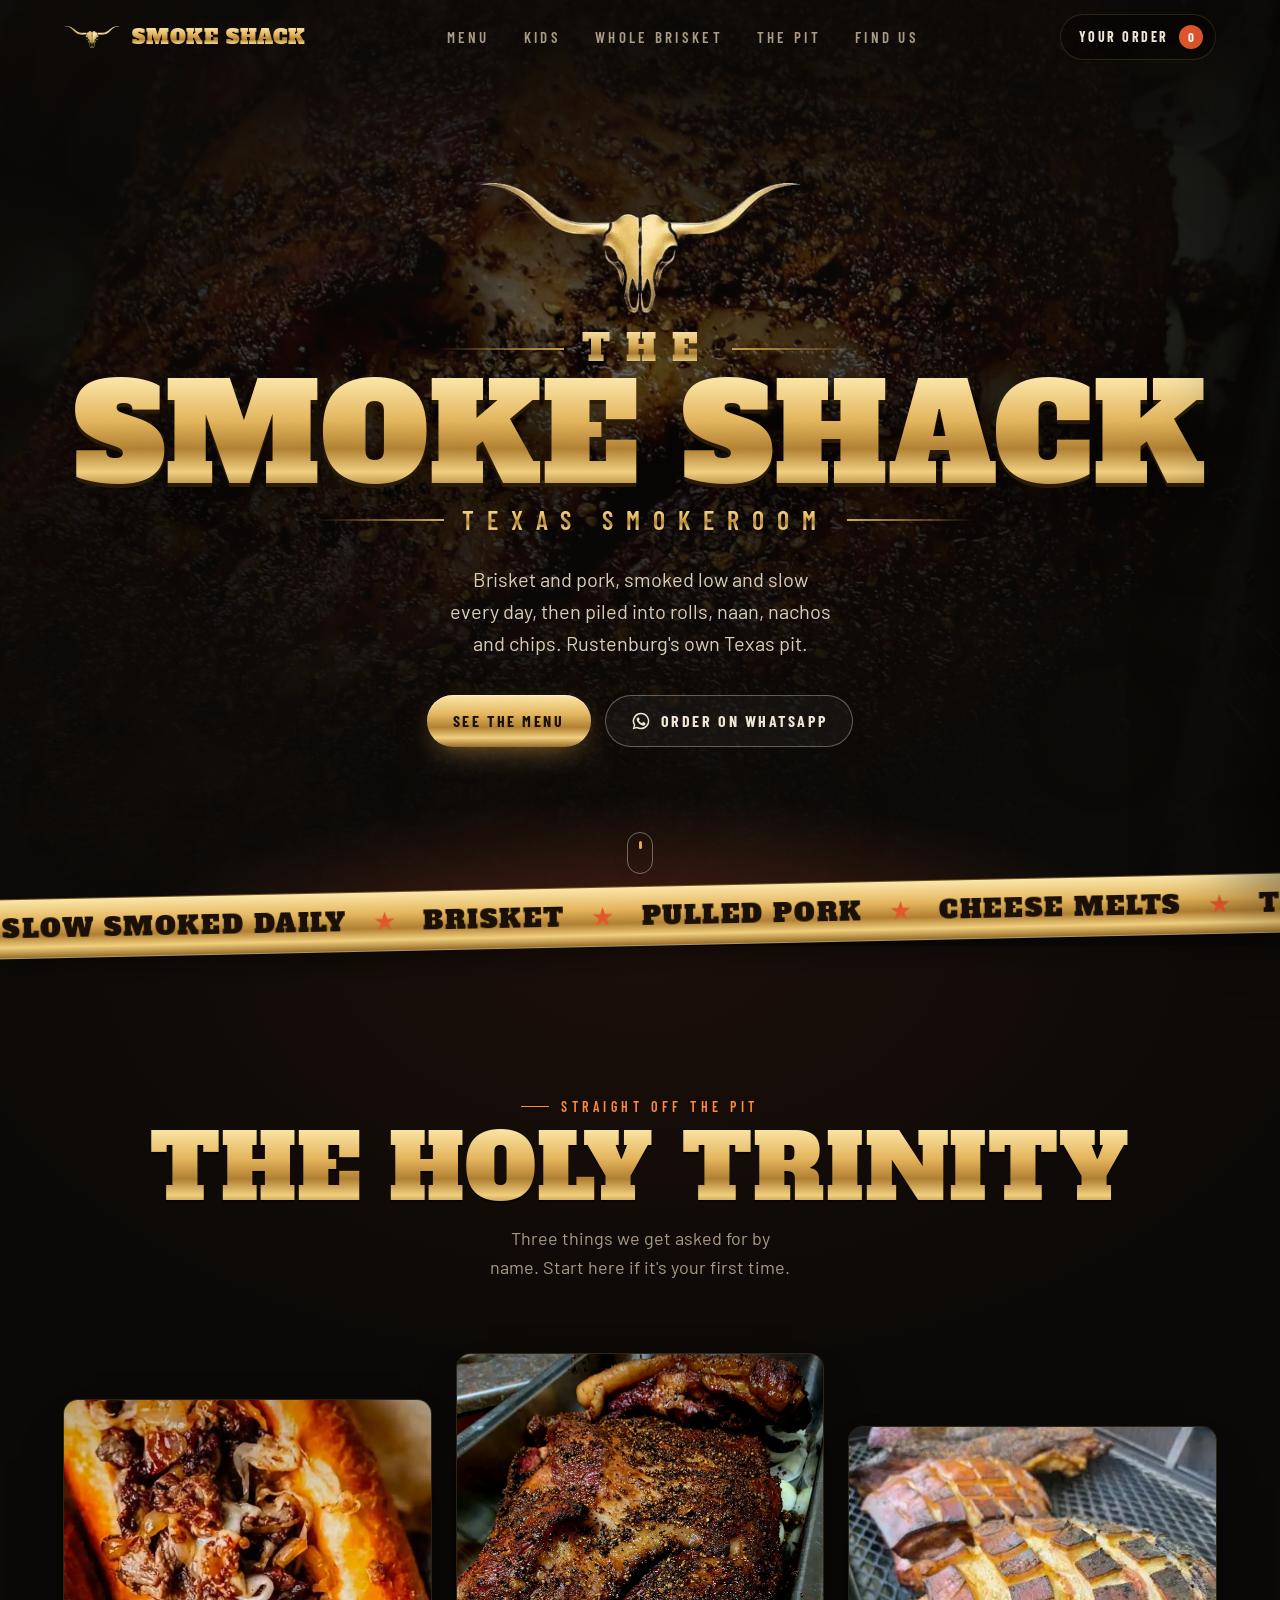
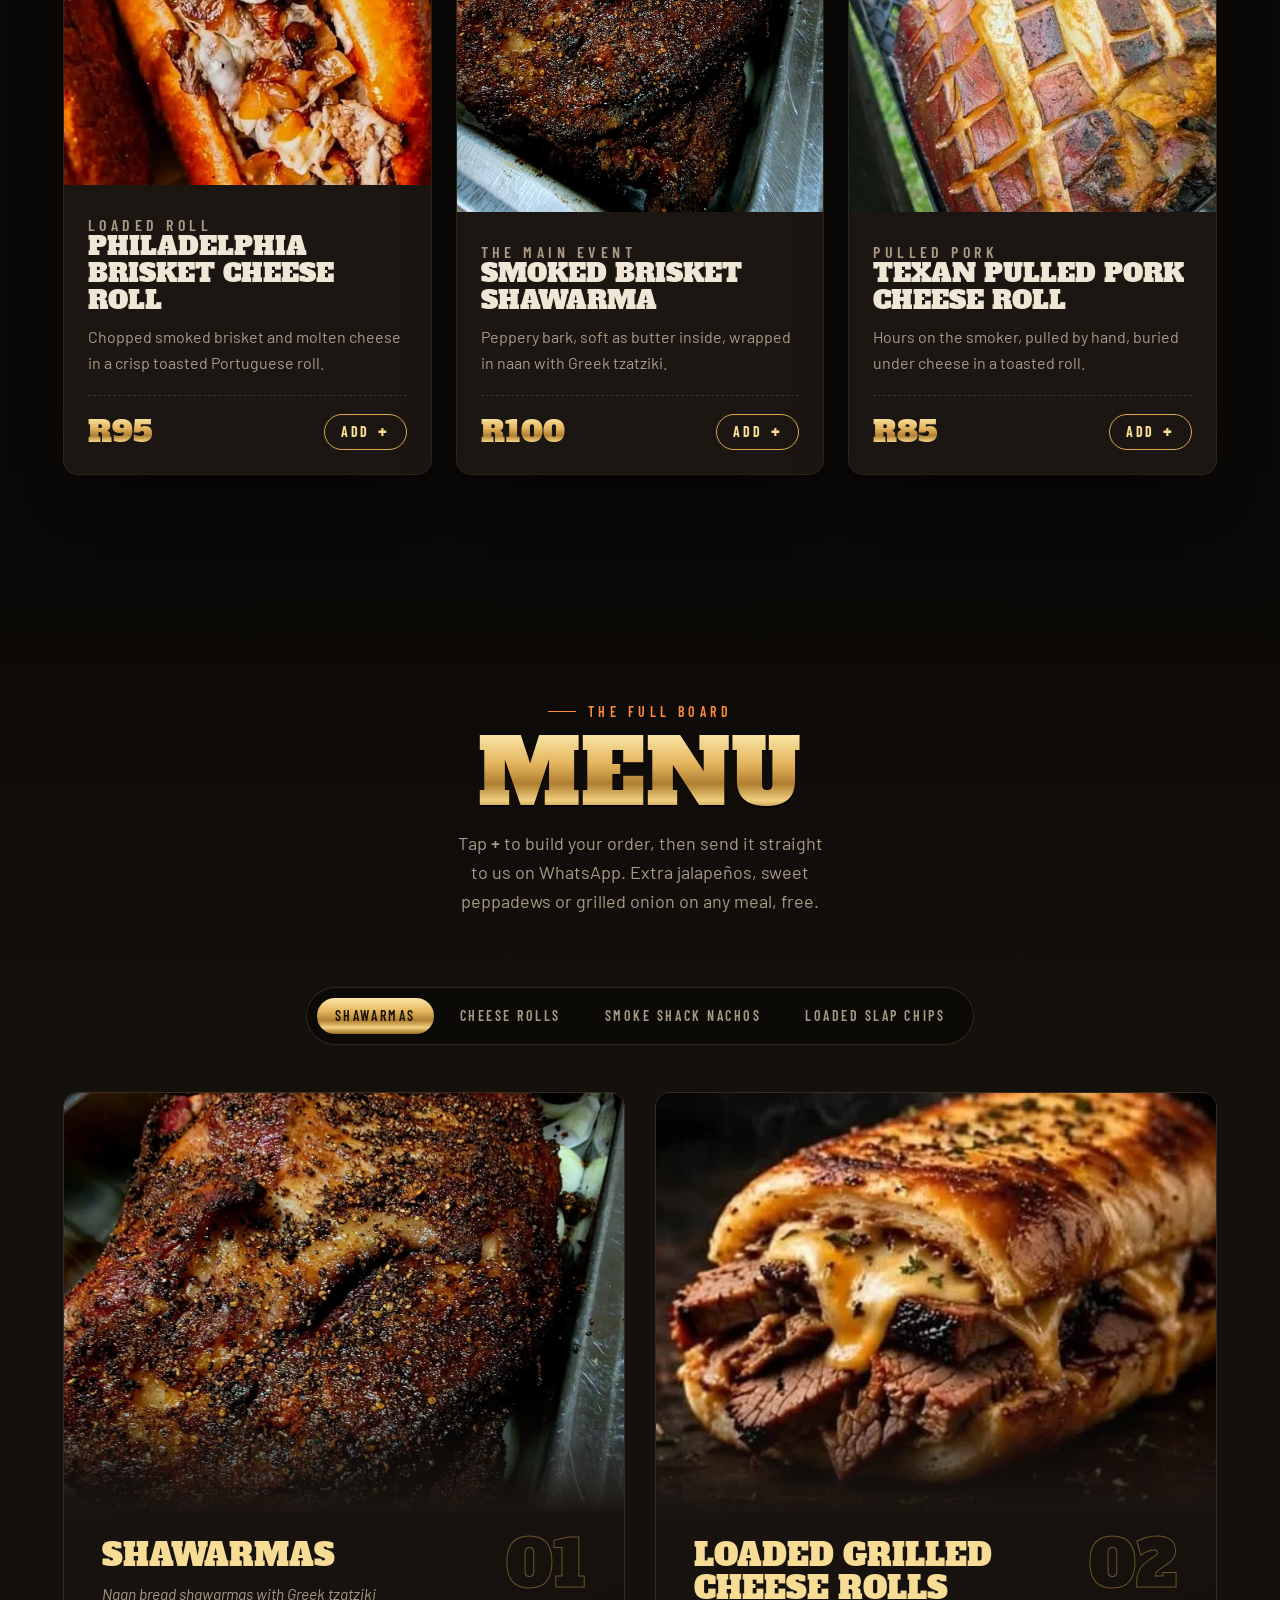
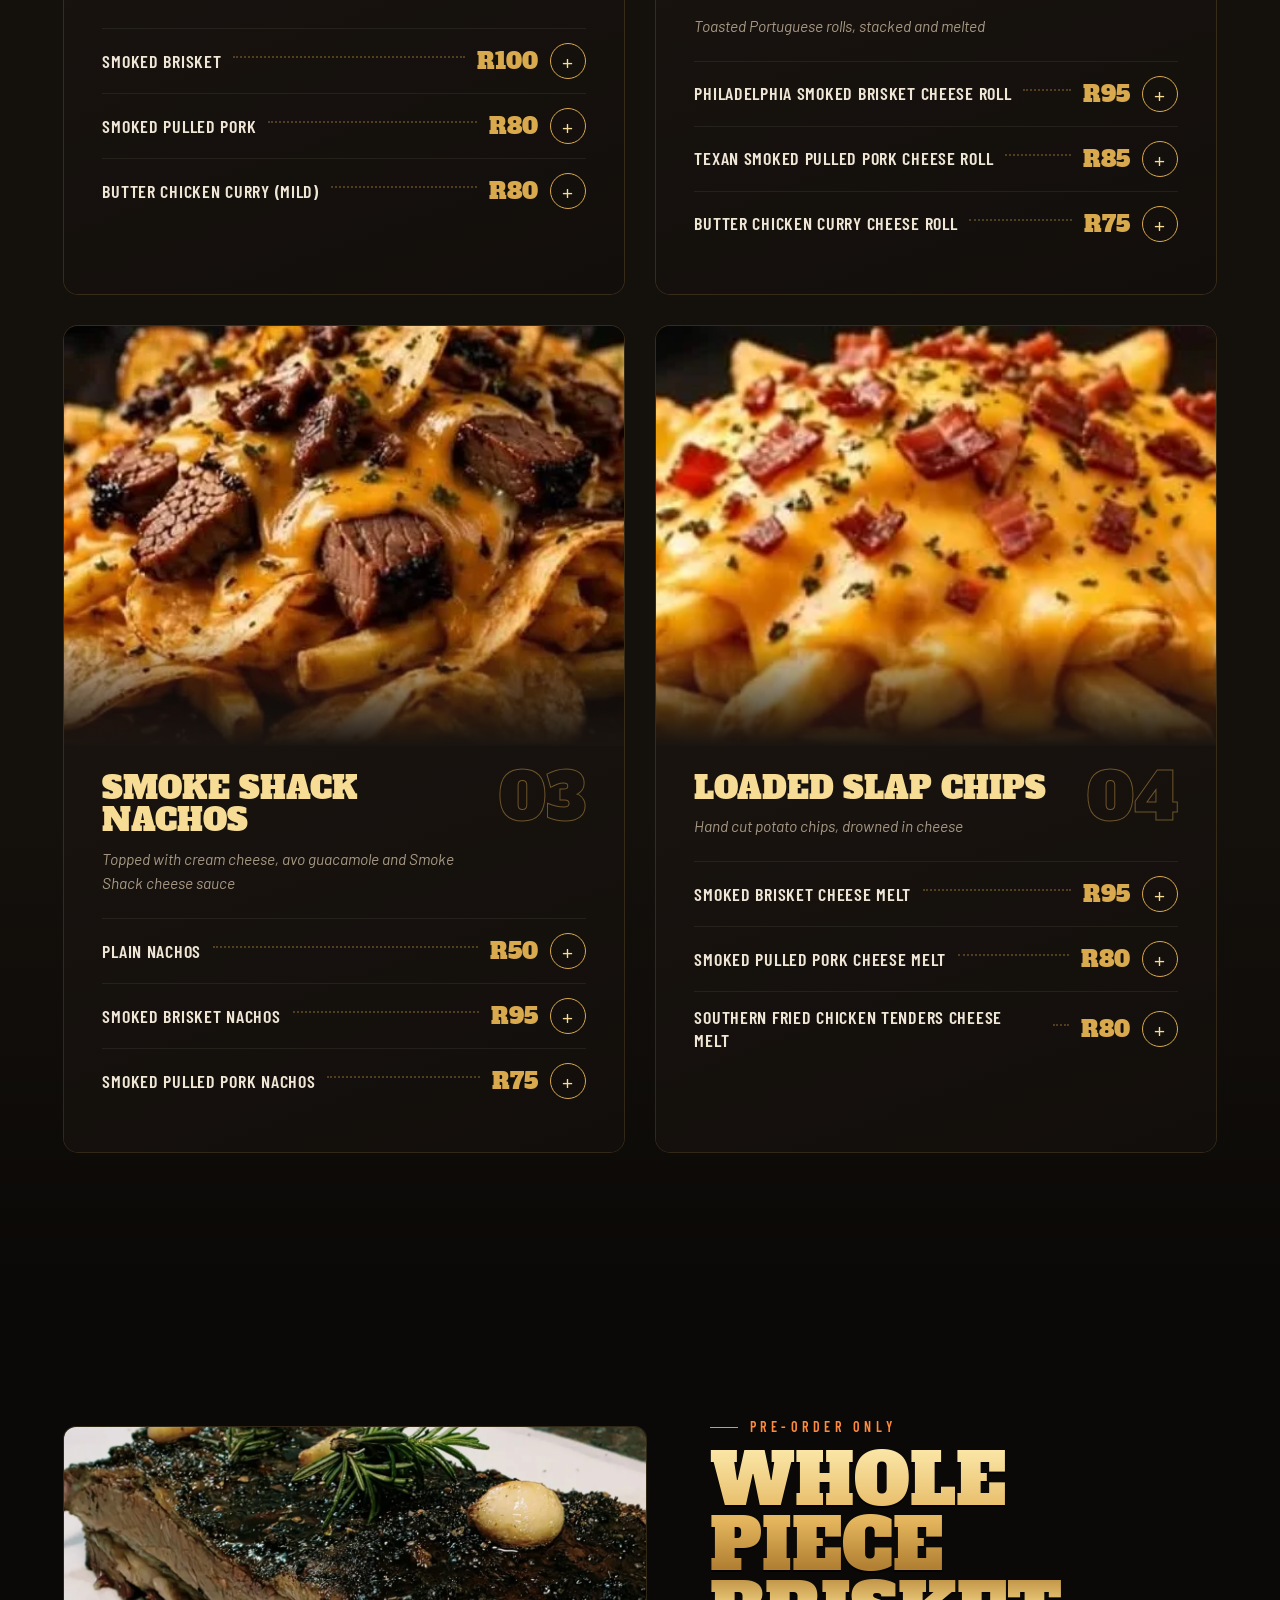
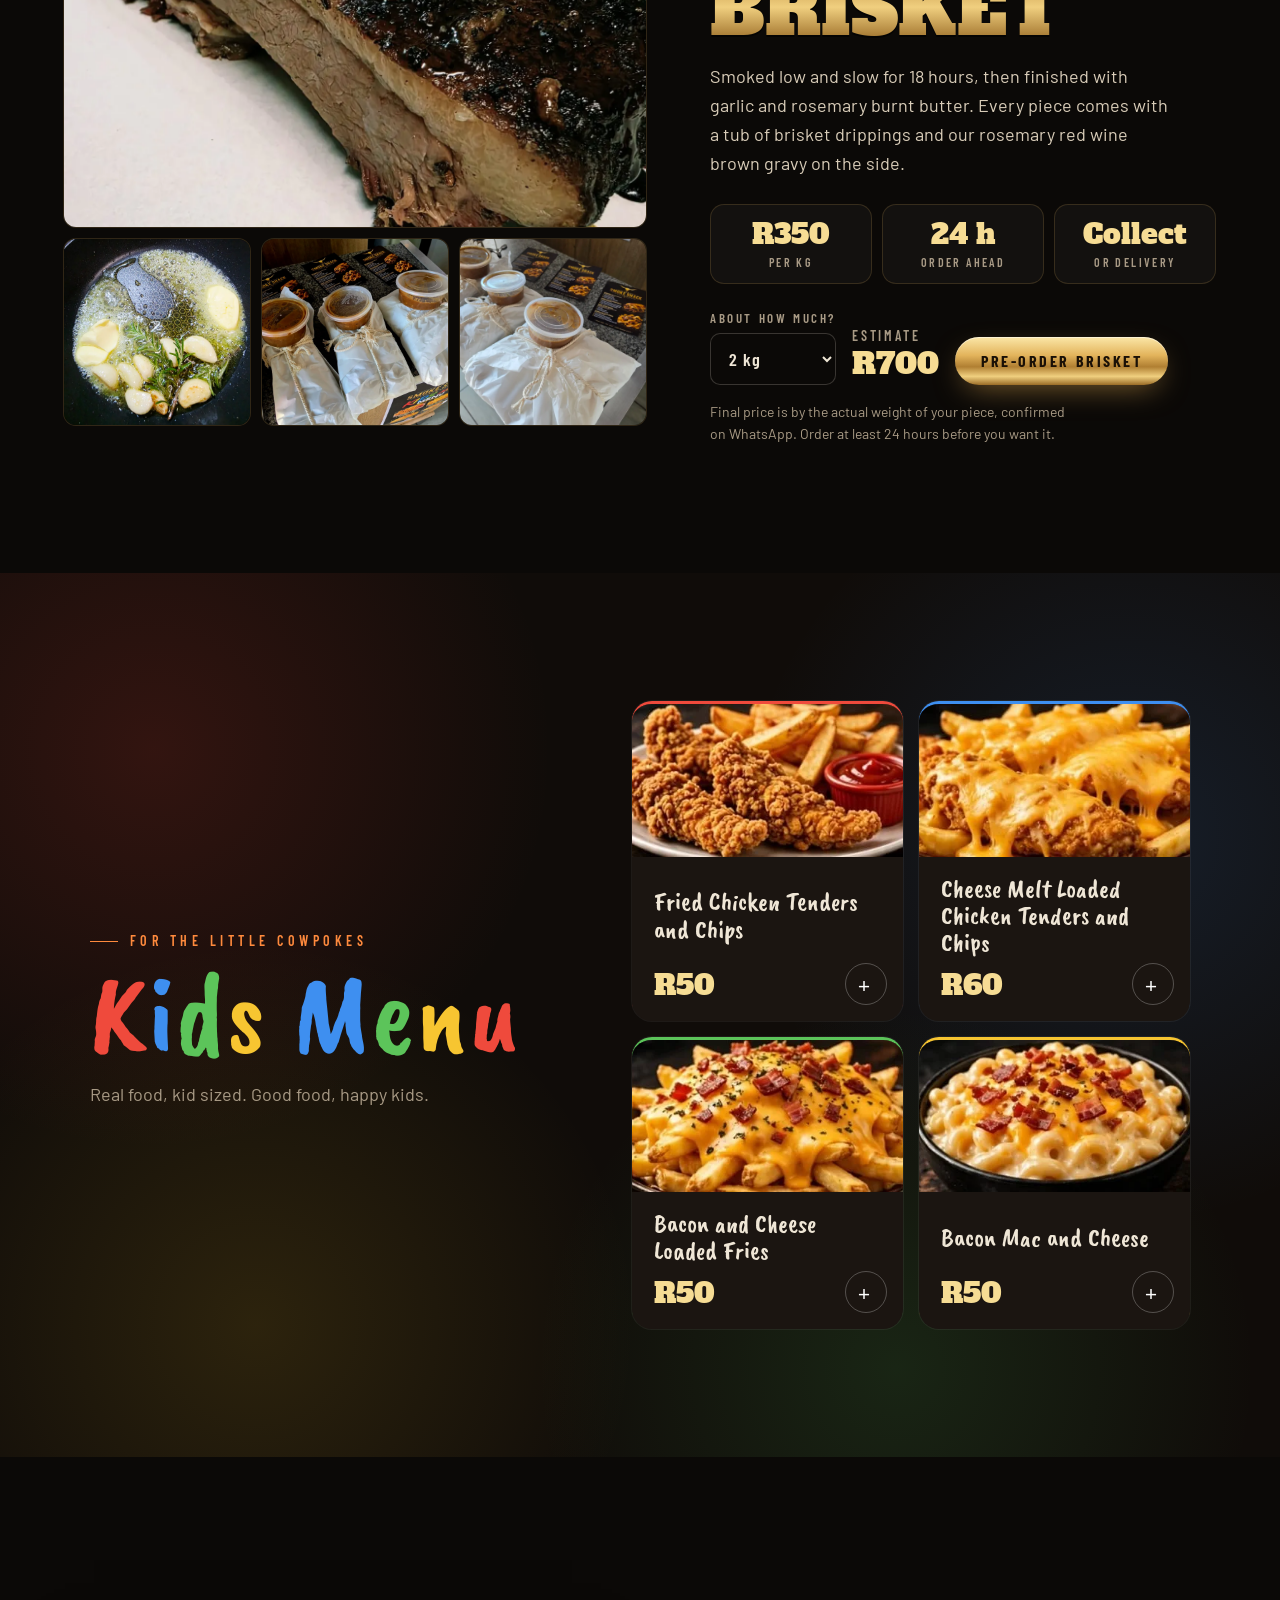
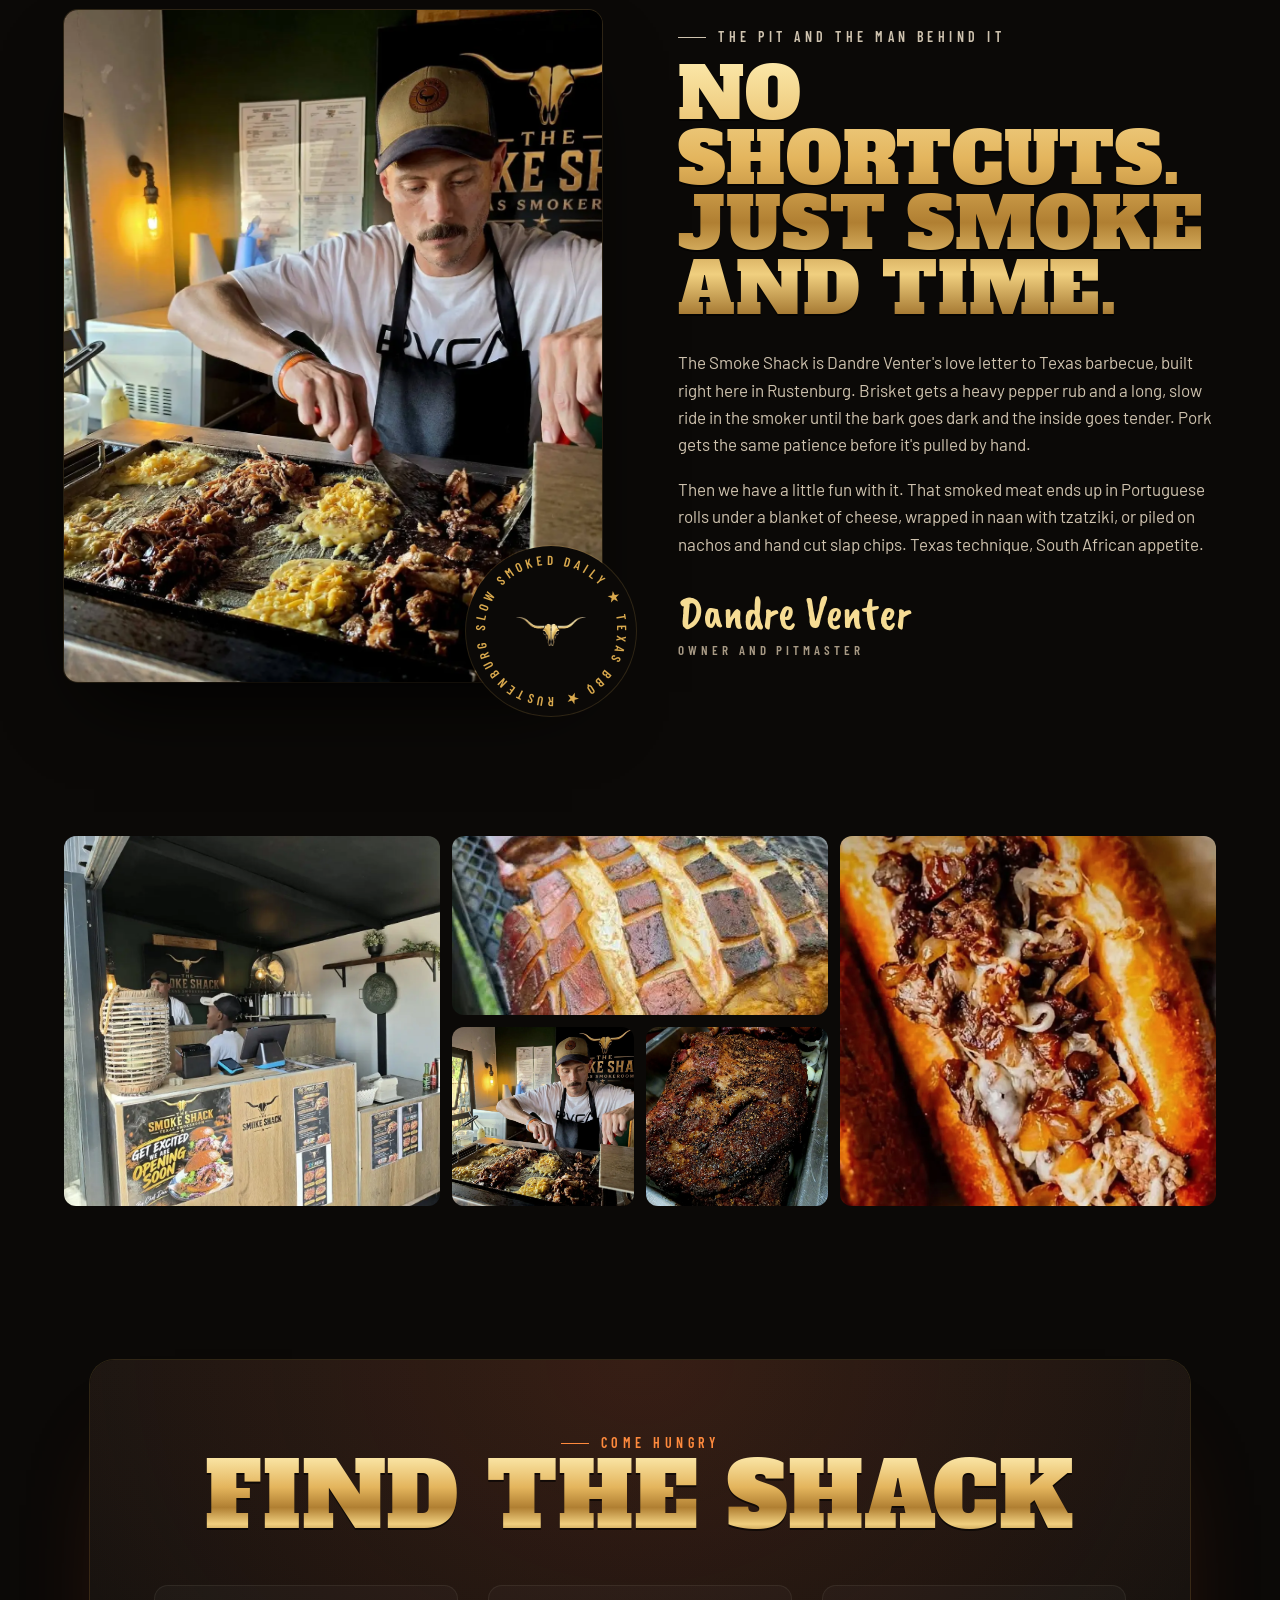
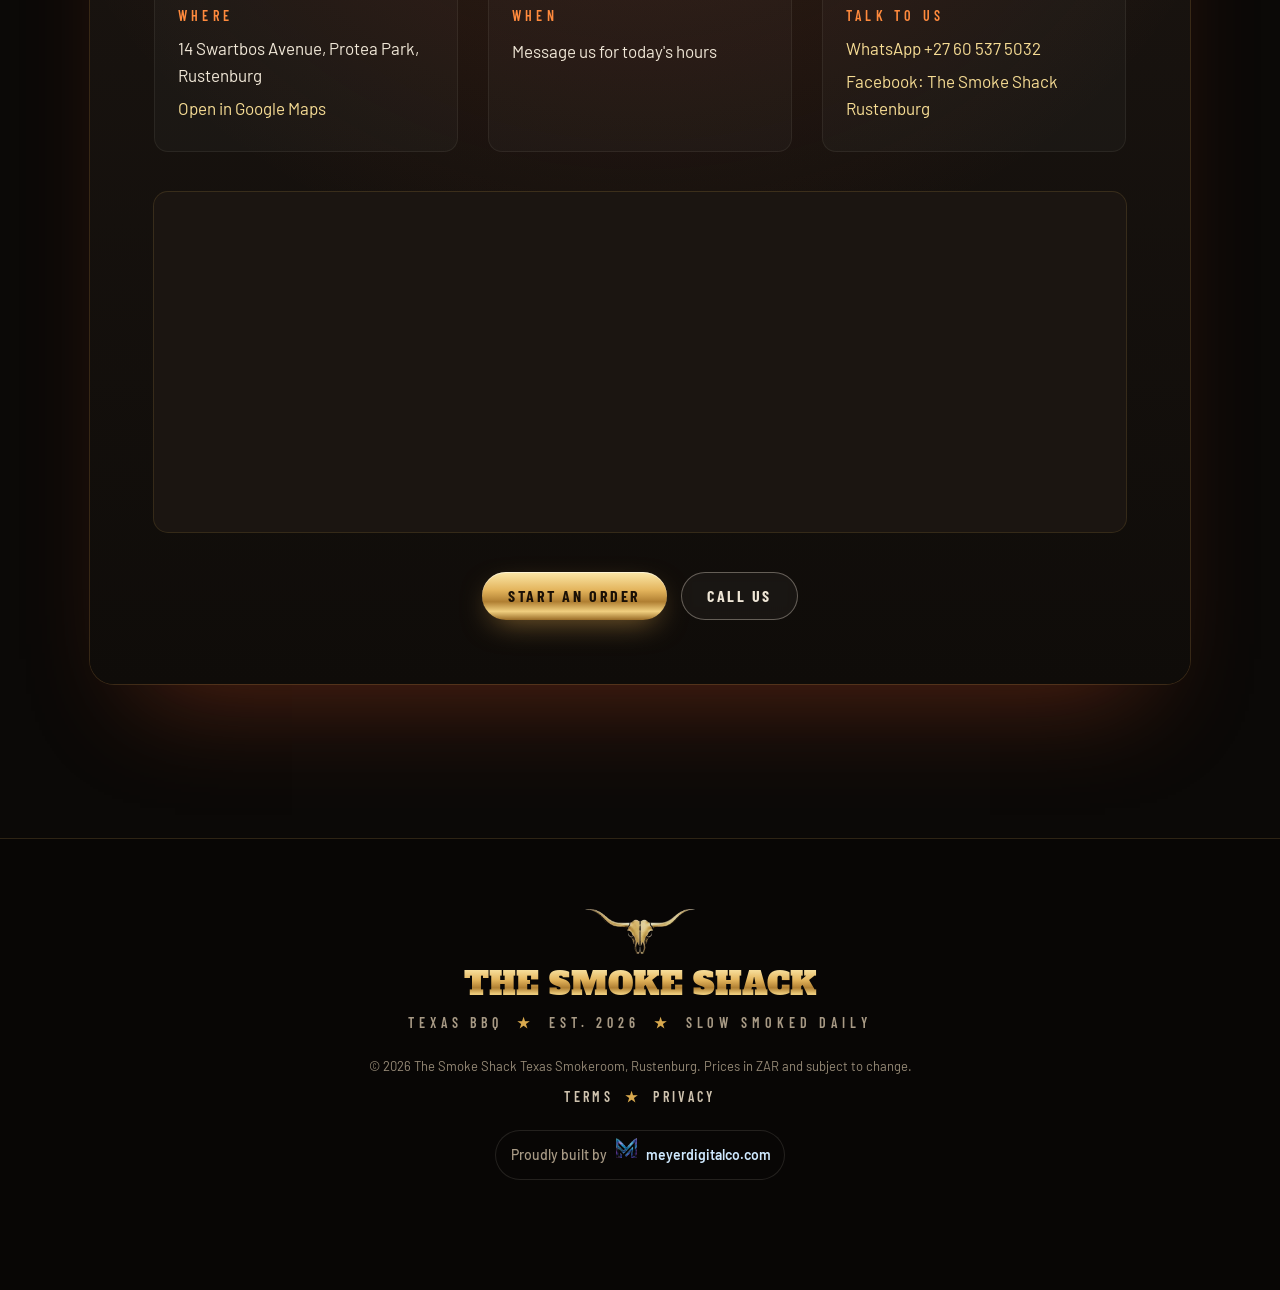
==== commit b5bfd092: "Add whole piece brisket pre-order" ====
--- a/index.html
+++ b/index.html
@@ -32,9 +32,9 @@
 <link rel="preload" as="font" type="font/woff2" href="fonts/alfa-slab-one-latin-400-normal.woff2" crossorigin>
 <link rel="preload" as="font" type="font/woff2" href="fonts/barlow-condensed-latin-600-normal.woff2" crossorigin>
 <link rel="preload" as="image" href="img/brisket.webp">
-<link rel="stylesheet" href="styles.css?v=14">
+<link rel="stylesheet" href="styles.css?v=15">
 <script defer src="https://cloud.umami.is/script.js" data-website-id="96d93d17-3cb2-4b8e-ae7b-71f35ab9b697" data-domains="www.smokeshack.co.za,smokeshack.co.za"></script>
-<script type="application/ld+json">{"@context": "https://schema.org", "@graph": [{"@type": "Restaurant", "@id": "https://www.smokeshack.co.za/#restaurant", "name": "The Smoke Shack Texas Smokeroom", "alternateName": "The Smoke Shack Rustenburg", "description": "Texas style BBQ smokeroom in Protea Park, Rustenburg. Slow smoked brisket and pulled pork in loaded cheese rolls, naan shawarmas, nachos and slap chips.", "url": "https://www.smokeshack.co.za/", "image": ["https://www.smokeshack.co.za/img/og.jpg", "https://www.smokeshack.co.za/img/brisket.webp", "https://www.smokeshack.co.za/img/cheese-roll.webp", "https://www.smokeshack.co.za/img/shopfront.webp"], "logo": "https://www.smokeshack.co.za/icon-512.png", "servesCuisine": ["Barbecue", "Texas BBQ", "Smoked meat"], "priceRange": "R50 to R100", "currenciesAccepted": "ZAR", "telephone": "+27605375032", "acceptsReservations": false, "founder": {"@type": "Person", "name": "Dandre Venter"}, "address": {"@type": "PostalAddress", "streetAddress": "14 Swartbos Avenue", "addressLocality": "Protea Park, Rustenburg", "addressRegion": "North West", "addressCountry": "ZA"}, "hasMap": "https://www.google.com/maps/search/?api=1&query=14+Swartbos+Avenue%2C+Protea+Park%2C+Rustenburg", "areaServed": {"@type": "City", "name": "Rustenburg"}, "sameAs": ["https://www.facebook.com/profile.php?id=100064717781573"], "potentialAction": {"@type": "OrderAction", "target": {"@type": "EntryPoint", "urlTemplate": "https://wa.me/27605375032", "actionPlatform": ["http://schema.org/MobileWebPlatform", "http://schema.org/DesktopWebPlatform"]}, "deliveryMethod": ["http://purl.org/goodrelations/v1#DeliveryModePickUp", "http://purl.org/goodrelations/v1#DeliveryModeOwnFleet"]}, "hasMenu": {"@type": "Menu", "hasMenuSection": [{"@type": "MenuSection", "name": "Shawarmas", "description": "Naan bread shawarmas with Greek tzatziki", "hasMenuItem": [{"@type": "MenuItem", "name": "Smoked Brisket", "offers": {"@type": "Offer", "price": 100, "priceCurrency": "ZAR"}}, {"@type": "MenuItem", "name": "Smoked Pulled Pork", "offers": {"@type": "Offer", "price": 80, "priceCurrency": "ZAR"}}, {"@type": "MenuItem", "name": "Butter Chicken Curry (mild)", "offers": {"@type": "Offer", "price": 80, "priceCurrency": "ZAR"}}]}, {"@type": "MenuSection", "name": "Loaded Grilled Cheese Rolls", "description": "Toasted Portuguese rolls, stacked and melted", "hasMenuItem": [{"@type": "MenuItem", "name": "Philadelphia Smoked Brisket Cheese Roll", "offers": {"@type": "Offer", "price": 95, "priceCurrency": "ZAR"}}, {"@type": "MenuItem", "name": "Texan Smoked Pulled Pork Cheese Roll", "offers": {"@type": "Offer", "price": 85, "priceCurrency": "ZAR"}}, {"@type": "MenuItem", "name": "Butter Chicken Curry Cheese Roll", "offers": {"@type": "Offer", "price": 75, "priceCurrency": "ZAR"}}]}, {"@type": "MenuSection", "name": "Smoke Shack Nachos", "description": "Topped with cream cheese, avo guacamole and Smoke Shack cheese sauce", "hasMenuItem": [{"@type": "MenuItem", "name": "Plain Nachos", "offers": {"@type": "Offer", "price": 50, "priceCurrency": "ZAR"}}, {"@type": "MenuItem", "name": "Smoked Brisket Nachos", "offers": {"@type": "Offer", "price": 95, "priceCurrency": "ZAR"}}, {"@type": "MenuItem", "name": "Smoked Pulled Pork Nachos", "offers": {"@type": "Offer", "price": 75, "priceCurrency": "ZAR"}}]}, {"@type": "MenuSection", "name": "Loaded Slap Chips", "description": "Hand cut potato chips, drowned in cheese", "hasMenuItem": [{"@type": "MenuItem", "name": "Smoked Brisket Cheese Melt", "offers": {"@type": "Offer", "price": 95, "priceCurrency": "ZAR"}}, {"@type": "MenuItem", "name": "Smoked Pulled Pork Cheese Melt", "offers": {"@type": "Offer", "price": 80, "priceCurrency": "ZAR"}}, {"@type": "MenuItem", "name": "Southern Fried Chicken Tenders Cheese Melt", "offers": {"@type": "Offer", "price": 80, "priceCurrency": "ZAR"}}]}, {"@type": "MenuSection", "name": "Kids Menu", "hasMenuItem": [{"@type": "MenuItem", "name": "Fried Chicken Tenders and Chips", "offers": {"@type": "Offer", "price": 50, "priceCurrency": "ZAR"}}, {"@type": "MenuItem", "name": "Cheese Melt Loaded Chicken Tenders and Chips", "offers": {"@type": "Offer", "price": 60, "priceCurrency": "ZAR"}}, {"@type": "MenuItem", "name": "Bacon and Cheese Loaded Fries", "offers": {"@type": "Offer", "price": 50, "priceCurrency": "ZAR"}}, {"@type": "MenuItem", "name": "Bacon Mac and Cheese", "offers": {"@type": "Offer", "price": 50, "priceCurrency": "ZAR"}}]}], "@id": "https://www.smokeshack.co.za/#menu", "url": "https://www.smokeshack.co.za/#menu", "name": "The Smoke Shack Menu"}}, {"@type": "WebSite", "@id": "https://www.smokeshack.co.za/#website", "url": "https://www.smokeshack.co.za/", "name": "The Smoke Shack", "inLanguage": "en-ZA", "publisher": {"@id": "https://www.smokeshack.co.za/#restaurant"}}]}</script>
+<script type="application/ld+json">{"@context": "https://schema.org", "@graph": [{"@type": "Restaurant", "@id": "https://www.smokeshack.co.za/#restaurant", "name": "The Smoke Shack Texas Smokeroom", "alternateName": "The Smoke Shack Rustenburg", "description": "Texas style BBQ smokeroom in Protea Park, Rustenburg. Slow smoked brisket and pulled pork in loaded cheese rolls, naan shawarmas, nachos and slap chips.", "url": "https://www.smokeshack.co.za/", "image": ["https://www.smokeshack.co.za/img/og.jpg", "https://www.smokeshack.co.za/img/brisket.webp", "https://www.smokeshack.co.za/img/cheese-roll.webp", "https://www.smokeshack.co.za/img/shopfront.webp"], "logo": "https://www.smokeshack.co.za/icon-512.png", "servesCuisine": ["Barbecue", "Texas BBQ", "Smoked meat"], "priceRange": "R50 to R100", "currenciesAccepted": "ZAR", "telephone": "+27605375032", "acceptsReservations": false, "founder": {"@type": "Person", "name": "Dandre Venter"}, "address": {"@type": "PostalAddress", "streetAddress": "14 Swartbos Avenue", "addressLocality": "Protea Park, Rustenburg", "addressRegion": "North West", "addressCountry": "ZA"}, "hasMap": "https://www.google.com/maps/search/?api=1&query=14+Swartbos+Avenue%2C+Protea+Park%2C+Rustenburg", "areaServed": {"@type": "City", "name": "Rustenburg"}, "sameAs": ["https://www.facebook.com/profile.php?id=100064717781573"], "potentialAction": {"@type": "OrderAction", "target": {"@type": "EntryPoint", "urlTemplate": "https://wa.me/27605375032", "actionPlatform": ["http://schema.org/MobileWebPlatform", "http://schema.org/DesktopWebPlatform"]}, "deliveryMethod": ["http://purl.org/goodrelations/v1#DeliveryModePickUp", "http://purl.org/goodrelations/v1#DeliveryModeOwnFleet"]}, "hasMenu": {"@type": "Menu", "hasMenuSection": [{"@type": "MenuSection", "name": "Shawarmas", "description": "Naan bread shawarmas with Greek tzatziki", "hasMenuItem": [{"@type": "MenuItem", "name": "Smoked Brisket", "offers": {"@type": "Offer", "price": 100, "priceCurrency": "ZAR"}}, {"@type": "MenuItem", "name": "Smoked Pulled Pork", "offers": {"@type": "Offer", "price": 80, "priceCurrency": "ZAR"}}, {"@type": "MenuItem", "name": "Butter Chicken Curry (mild)", "offers": {"@type": "Offer", "price": 80, "priceCurrency": "ZAR"}}]}, {"@type": "MenuSection", "name": "Loaded Grilled Cheese Rolls", "description": "Toasted Portuguese rolls, stacked and melted", "hasMenuItem": [{"@type": "MenuItem", "name": "Philadelphia Smoked Brisket Cheese Roll", "offers": {"@type": "Offer", "price": 95, "priceCurrency": "ZAR"}}, {"@type": "MenuItem", "name": "Texan Smoked Pulled Pork Cheese Roll", "offers": {"@type": "Offer", "price": 85, "priceCurrency": "ZAR"}}, {"@type": "MenuItem", "name": "Butter Chicken Curry Cheese Roll", "offers": {"@type": "Offer", "price": 75, "priceCurrency": "ZAR"}}]}, {"@type": "MenuSection", "name": "Smoke Shack Nachos", "description": "Topped with cream cheese, avo guacamole and Smoke Shack cheese sauce", "hasMenuItem": [{"@type": "MenuItem", "name": "Plain Nachos", "offers": {"@type": "Offer", "price": 50, "priceCurrency": "ZAR"}}, {"@type": "MenuItem", "name": "Smoked Brisket Nachos", "offers": {"@type": "Offer", "price": 95, "priceCurrency": "ZAR"}}, {"@type": "MenuItem", "name": "Smoked Pulled Pork Nachos", "offers": {"@type": "Offer", "price": 75, "priceCurrency": "ZAR"}}]}, {"@type": "MenuSection", "name": "Loaded Slap Chips", "description": "Hand cut potato chips, drowned in cheese", "hasMenuItem": [{"@type": "MenuItem", "name": "Smoked Brisket Cheese Melt", "offers": {"@type": "Offer", "price": 95, "priceCurrency": "ZAR"}}, {"@type": "MenuItem", "name": "Smoked Pulled Pork Cheese Melt", "offers": {"@type": "Offer", "price": 80, "priceCurrency": "ZAR"}}, {"@type": "MenuItem", "name": "Southern Fried Chicken Tenders Cheese Melt", "offers": {"@type": "Offer", "price": 80, "priceCurrency": "ZAR"}}]}, {"@type": "MenuSection", "name": "Pre-order", "description": "Order at least 24 hours ahead", "hasMenuItem": [{"@type": "MenuItem", "name": "Whole Piece Brisket", "description": "Smoked for 18 hours, finished with garlic and rosemary burnt butter, with brisket drippings and rosemary red wine brown gravy on the side.", "offers": {"@type": "Offer", "priceCurrency": "ZAR", "priceSpecification": {"@type": "UnitPriceSpecification", "price": 350, "priceCurrency": "ZAR", "referenceQuantity": {"@type": "QuantitativeValue", "value": 1, "unitCode": "KGM"}}}}]}, {"@type": "MenuSection", "name": "Kids Menu", "hasMenuItem": [{"@type": "MenuItem", "name": "Fried Chicken Tenders and Chips", "offers": {"@type": "Offer", "price": 50, "priceCurrency": "ZAR"}}, {"@type": "MenuItem", "name": "Cheese Melt Loaded Chicken Tenders and Chips", "offers": {"@type": "Offer", "price": 60, "priceCurrency": "ZAR"}}, {"@type": "MenuItem", "name": "Bacon and Cheese Loaded Fries", "offers": {"@type": "Offer", "price": 50, "priceCurrency": "ZAR"}}, {"@type": "MenuItem", "name": "Bacon Mac and Cheese", "offers": {"@type": "Offer", "price": 50, "priceCurrency": "ZAR"}}]}], "@id": "https://www.smokeshack.co.za/#menu", "url": "https://www.smokeshack.co.za/#menu", "name": "The Smoke Shack Menu"}}, {"@type": "WebSite", "@id": "https://www.smokeshack.co.za/#website", "url": "https://www.smokeshack.co.za/", "name": "The Smoke Shack", "inLanguage": "en-ZA", "publisher": {"@id": "https://www.smokeshack.co.za/#restaurant"}}]}</script>
 </head>
 <body>
 
@@ -77,6 +77,7 @@
   <nav class="nav__links" aria-label="Main">
     <a href="#menu">Menu</a>
     <a href="#kids">Kids</a>
+    <a href="#whole-brisket">Whole Brisket</a>
     <a href="#story">The Pit</a>
     <a href="#visit">Find Us</a>
   </nav>
@@ -171,6 +172,41 @@
       <article class="cat reveal" id="m-rolls"><figure class="cat__img"><img src="img/menu-roll.webp" alt="Loaded Grilled Cheese Rolls" loading="lazy"></figure><header><span class="cat__num">02</span><h3>Loaded Grilled Cheese Rolls</h3><p>Toasted Portuguese rolls, stacked and melted</p></header><ul><li class="item"><span class="item__name">Philadelphia Smoked Brisket Cheese Roll</span><span class="item__dots" aria-hidden="true"></span><b class="item__price">R95</b><button class="add add--sm" type="button" data-add="Philadelphia Smoked Brisket Cheese Roll" data-price="95" aria-label="Add Philadelphia Smoked Brisket Cheese Roll to order">+</button></li><li class="item"><span class="item__name">Texan Smoked Pulled Pork Cheese Roll</span><span class="item__dots" aria-hidden="true"></span><b class="item__price">R85</b><button class="add add--sm" type="button" data-add="Texan Smoked Pulled Pork Cheese Roll" data-price="85" aria-label="Add Texan Smoked Pulled Pork Cheese Roll to order">+</button></li><li class="item"><span class="item__name">Butter Chicken Curry Cheese Roll</span><span class="item__dots" aria-hidden="true"></span><b class="item__price">R75</b><button class="add add--sm" type="button" data-add="Butter Chicken Curry Cheese Roll" data-price="75" aria-label="Add Butter Chicken Curry Cheese Roll to order">+</button></li></ul></article>
       <article class="cat reveal" id="m-nachos"><figure class="cat__img"><img src="img/menu-nachos.webp" alt="Smoke Shack Nachos" loading="lazy"></figure><header><span class="cat__num">03</span><h3>Smoke Shack Nachos</h3><p>Topped with cream cheese, avo guacamole and Smoke Shack cheese sauce</p></header><ul><li class="item"><span class="item__name">Plain Nachos</span><span class="item__dots" aria-hidden="true"></span><b class="item__price">R50</b><button class="add add--sm" type="button" data-add="Plain Nachos" data-price="50" aria-label="Add Plain Nachos to order">+</button></li><li class="item"><span class="item__name">Smoked Brisket Nachos</span><span class="item__dots" aria-hidden="true"></span><b class="item__price">R95</b><button class="add add--sm" type="button" data-add="Smoked Brisket Nachos" data-price="95" aria-label="Add Smoked Brisket Nachos to order">+</button></li><li class="item"><span class="item__name">Smoked Pulled Pork Nachos</span><span class="item__dots" aria-hidden="true"></span><b class="item__price">R75</b><button class="add add--sm" type="button" data-add="Smoked Pulled Pork Nachos" data-price="75" aria-label="Add Smoked Pulled Pork Nachos to order">+</button></li></ul></article>
       <article class="cat reveal" id="m-chips"><figure class="cat__img"><img src="img/kids-fries.webp" alt="Loaded Slap Chips" loading="lazy"></figure><header><span class="cat__num">04</span><h3>Loaded Slap Chips</h3><p>Hand cut potato chips, drowned in cheese</p></header><ul><li class="item"><span class="item__name">Smoked Brisket Cheese Melt</span><span class="item__dots" aria-hidden="true"></span><b class="item__price">R95</b><button class="add add--sm" type="button" data-add="Smoked Brisket Cheese Melt Slap Chips" data-price="95" aria-label="Add Smoked Brisket Cheese Melt Slap Chips to order">+</button></li><li class="item"><span class="item__name">Smoked Pulled Pork Cheese Melt</span><span class="item__dots" aria-hidden="true"></span><b class="item__price">R80</b><button class="add add--sm" type="button" data-add="Smoked Pulled Pork Cheese Melt Slap Chips" data-price="80" aria-label="Add Smoked Pulled Pork Cheese Melt Slap Chips to order">+</button></li><li class="item"><span class="item__name">Southern Fried Chicken Tenders Cheese Melt</span><span class="item__dots" aria-hidden="true"></span><b class="item__price">R80</b><button class="add add--sm" type="button" data-add="Southern Fried Chicken Tenders Cheese Melt Slap Chips" data-price="80" aria-label="Add Southern Fried Chicken Tenders Cheese Melt Slap Chips to order">+</button></li></ul></article>
+    </div>
+  </section>
+
+  <section class="whole" id="whole-brisket">
+    <div class="whole__media reveal">
+      <figure class="whole__main"><img src="img/whole-brisket.webp" alt="Whole smoked brisket with a dark pepper bark, topped with rosemary and roasted garlic" loading="lazy"></figure>
+      <figure><img src="img/whole-brisket-butter.webp" alt="Garlic and rosemary browning in butter in a pan" loading="lazy"></figure>
+      <figure><img src="img/whole-brisket-parcels.webp" alt="Whole briskets wrapped in paper and tied with string, each with a tub of gravy" loading="lazy"></figure>
+      <figure><img src="img/whole-brisket-gravy.webp" alt="Wrapped briskets with tubs of rosemary red wine gravy on the counter" loading="lazy"></figure>
+    </div>
+    <div class="whole__copy reveal">
+      <p class="eyebrow">Pre-order only</p>
+      <h2>Whole Piece Brisket</h2>
+      <p class="whole__lede">Smoked low and slow for 18 hours, then finished with garlic and rosemary burnt butter. Every piece comes with a tub of brisket drippings and our rosemary red wine brown gravy on the side.</p>
+      <ul class="whole__facts">
+        <li><b>R350</b><span>per kg</span></li>
+        <li><b>24 h</b><span>order ahead</span></li>
+        <li><b>Collect</b><span>or delivery</span></li>
+      </ul>
+      <div class="whole__order">
+        <label class="whole__weight">About how much?
+          <select data-whole-weight>
+            <option value="1">1 kg</option>
+            <option value="1.5">1.5 kg</option>
+            <option value="2" selected>2 kg</option>
+            <option value="2.5">2.5 kg</option>
+            <option value="3">3 kg</option>
+            <option value="4">4 kg</option>
+            <option value="5">5 kg</option>
+          </select>
+        </label>
+        <p class="whole__est">Estimate <b data-whole-est>R700</b></p>
+        <button class="btn btn--gold" type="button" data-whole-add>Pre-order brisket</button>
+      </div>
+      <p class="whole__fine">Final price is by the actual weight of your piece, confirmed on WhatsApp. Order at least 24 hours before you want it.</p>
     </div>
   </section>
 
@@ -288,13 +324,15 @@
           <p class="dist__osm">Map search by <a href="https://www.openstreetmap.org/copyright" target="_blank" rel="noopener">OpenStreetMap contributors</a></p>
           <p class="deliver__note">Delivery inside Rustenburg only. From R35: the final fee depends on distance and we confirm it on WhatsApp before we start cooking.</p>
         </div>
-        <label><span data-time-label>Collection time</span><input name="time" placeholder="ASAP, or e.g. 12:30"></label>
+        <label data-preorder hidden>Pre-order date and time<input type="datetime-local" name="when"><small class="preorder__hint">Whole brisket needs at least 24 hours' notice.</small></label>
+        <label data-time-wrap><span data-time-label>Collection time</span><input name="time" placeholder="ASAP, or e.g. 12:30"></label>
         <label>Notes<textarea name="notes" rows="2" placeholder="Extra sauce, no onions, that kind of thing"></textarea></label>
       </form>
     </div>
     <footer class="drawer__foot">
       <div class="fee" data-fee hidden><span>Delivery from</span><b data-fee-amt>R35</b></div>
       <div class="total"><span>Total</span><b data-total>R0</b></div>
+      <p class="total__note" data-est-note hidden>Includes an estimate for brisket sold by weight. Final total confirmed on WhatsApp.</p>
       <button class="btn btn--wa" type="button" data-send disabled>
         <svg viewBox="0 0 24 24" aria-hidden="true"><path d="M12 2a10 10 0 0 0-8.6 15.1L2 22l5-1.3A10 10 0 1 0 12 2Zm4.5 12.1c-.2-.1-1.5-.7-1.7-.8-.2-.1-.4-.1-.6.1l-.8 1c-.1.2-.3.2-.5.1a6.7 6.7 0 0 1-3.3-2.9c-.2-.4.2-.4.7-1.3.1-.2 0-.3 0-.4l-.8-1.8c-.2-.5-.4-.4-.6-.4h-.5a1 1 0 0 0-.7.3 3 3 0 0 0-.9 2.2 5.2 5.2 0 0 0 1.1 2.7 11.8 11.8 0 0 0 4.5 4c1.7.7 2.3.8 3.2.6.5-.1 1.5-.6 1.7-1.2.2-.6.2-1.1.2-1.2-.1-.1-.3-.2-.5-.3Z"/></svg>
         Send order on WhatsApp
@@ -306,6 +344,6 @@
 
 <div class="toast" data-toast role="status" aria-live="polite"></div>
 
-<script src="main.js?v=14" defer></script>
+<script src="main.js?v=15" defer></script>
 </body>
 </html>
--- a/styles.css
+++ b/styles.css
@@ -395,3 +395,28 @@
 .extra{border:1px dashed rgba(217,169,78,.5);background:transparent;color:#d8ccb8;border-radius:999px;padding:6px 11px;font:600 13px/1 var(--label);letter-spacing:.06em;transition:background .15s,color .15s,border-color .15s}
 .extra:hover{border-color:var(--gold)}
 .extra.on{background:var(--ember);border:1px solid var(--ember);color:#fff}
+
+.whole{display:grid;grid-template-columns:1.15fr 1fr;gap:clamp(30px,5vw,72px);align-items:center;max-width:1300px;margin:0 auto;padding:clamp(80px,10vw,140px) var(--pad)}
+.whole__media{display:grid;grid-template-columns:repeat(3,minmax(0,1fr));grid-template-rows:auto auto;gap:12px}
+.whole__media figure{margin:0;border-radius:12px;overflow:hidden;box-shadow:0 0 0 1px var(--line);aspect-ratio:1/1}
+.whole__media img{width:100%;height:100%;object-fit:cover;transition:transform .8s cubic-bezier(.2,.7,.2,1)}
+.whole__media figure:hover img{transform:scale(1.05)}
+.whole__main{grid-column:1/-1;aspect-ratio:16/11!important}
+.whole h2{font:400 clamp(40px,5.5vw,76px)/.92 var(--display);text-transform:uppercase;background:var(--gold-grad);-webkit-background-clip:text;background-clip:text;color:transparent;filter:drop-shadow(0 2px 0 rgba(0,0,0,.6));text-wrap:balance}
+.whole__lede{color:#d8ccb8;margin:20px 0 0;font-size:18px;max-width:46ch;text-wrap:pretty}
+.whole__facts{list-style:none;padding:0;margin:26px 0 0;display:grid;grid-template-columns:repeat(3,minmax(0,1fr));gap:10px}
+.whole__facts li{padding:16px 10px;border-radius:var(--r);text-align:center;background:rgba(255,255,255,.03);box-shadow:inset 0 0 0 1px var(--line)}
+.whole__facts b{display:block;font:400 28px/1 var(--display);color:var(--gold-hi)}
+.whole__facts span{display:block;margin-top:8px;font:600 12px/1 var(--label);letter-spacing:.2em;text-transform:uppercase;color:var(--muted)}
+.whole__order{display:flex;flex-wrap:wrap;align-items:flex-end;gap:16px;margin-top:28px}
+.whole__weight{display:grid;gap:8px;font:600 13px/1 var(--label);letter-spacing:.2em;text-transform:uppercase;color:var(--muted)}
+.whole__weight select{font:600 18px/1 var(--label);letter-spacing:.06em;color:var(--text);background:#0b0907;border:1px solid rgba(239,230,214,.2);border-radius:10px;padding:13px 14px;min-width:120px}
+.whole__est{margin:0 0 6px;font:600 14px/1 var(--label);letter-spacing:.2em;text-transform:uppercase;color:var(--muted)}
+.whole__est b{display:block;margin-top:6px;font:400 30px/1 var(--display);letter-spacing:0;color:var(--gold-hi)}
+.whole__fine{margin:16px 0 0;font-size:14px;color:#a89a85;max-width:46ch}
+.preorder__hint{display:block;margin-top:2px;font:500 12.5px/1.3 var(--body);letter-spacing:0;text-transform:none;color:#a89a85}
+.total__note{margin:-8px 0 14px;font-size:13px;color:#ff8a3d;text-align:right}
+.total__note[hidden],[data-preorder][hidden]{display:none}
+@media (max-width:980px){.whole{grid-template-columns:1fr}.whole__copy{order:-1}}
+[data-time-wrap][hidden]{display:none!important}
+@media (max-width:560px){.whole__facts b{font-size:21px}.whole__facts span{letter-spacing:.12em;font-size:11px}}
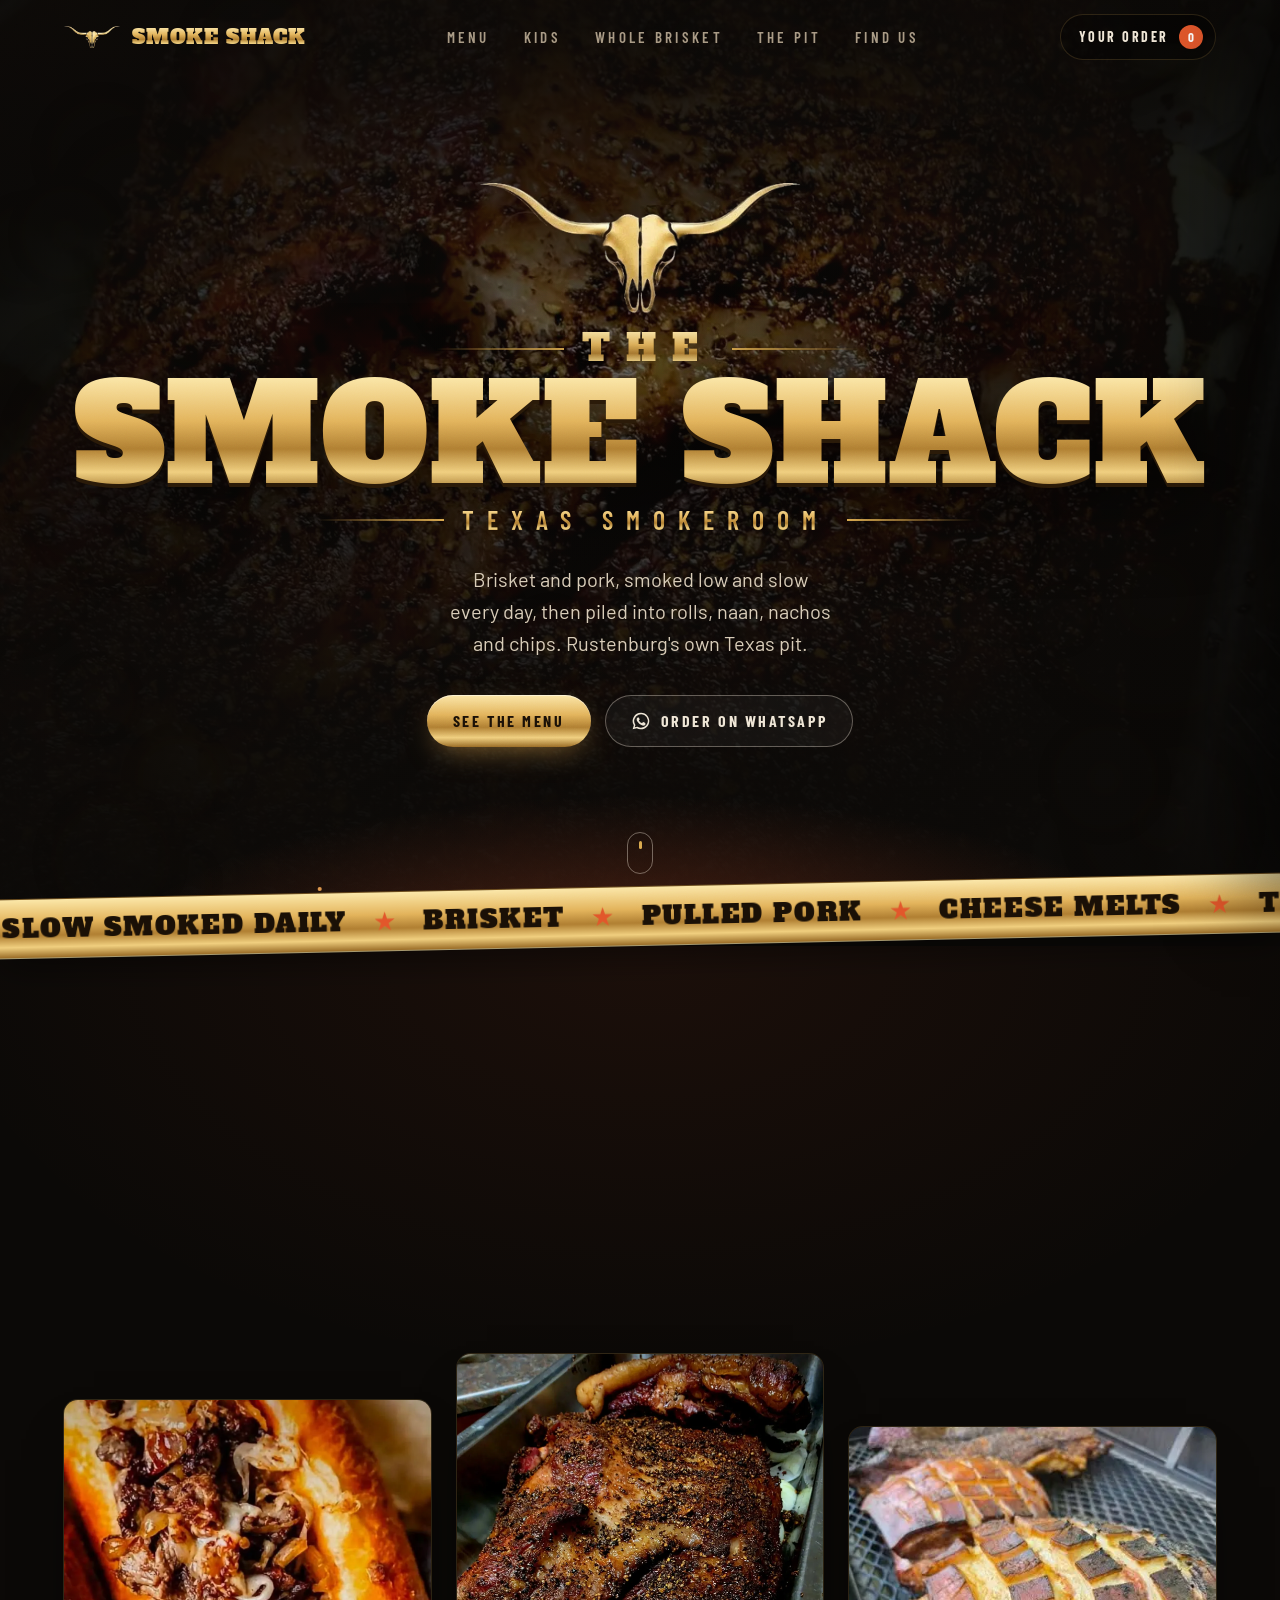
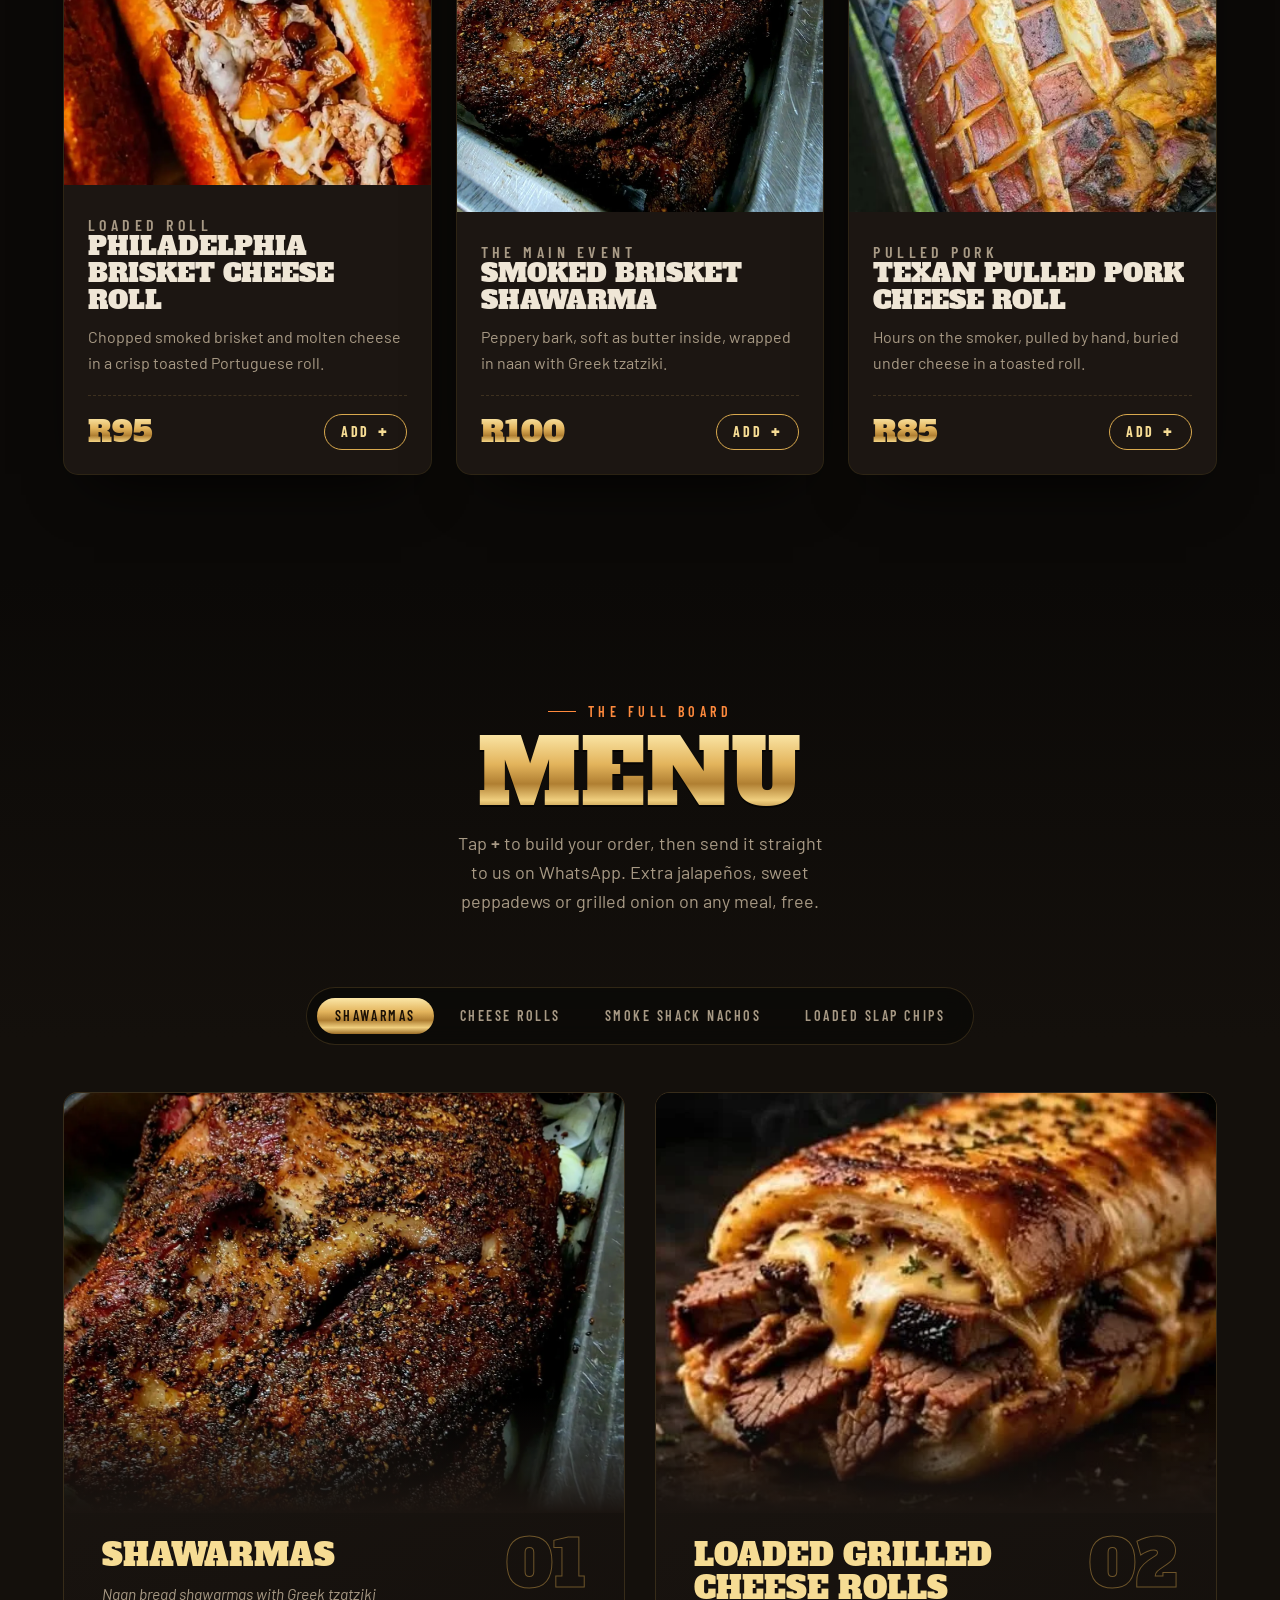
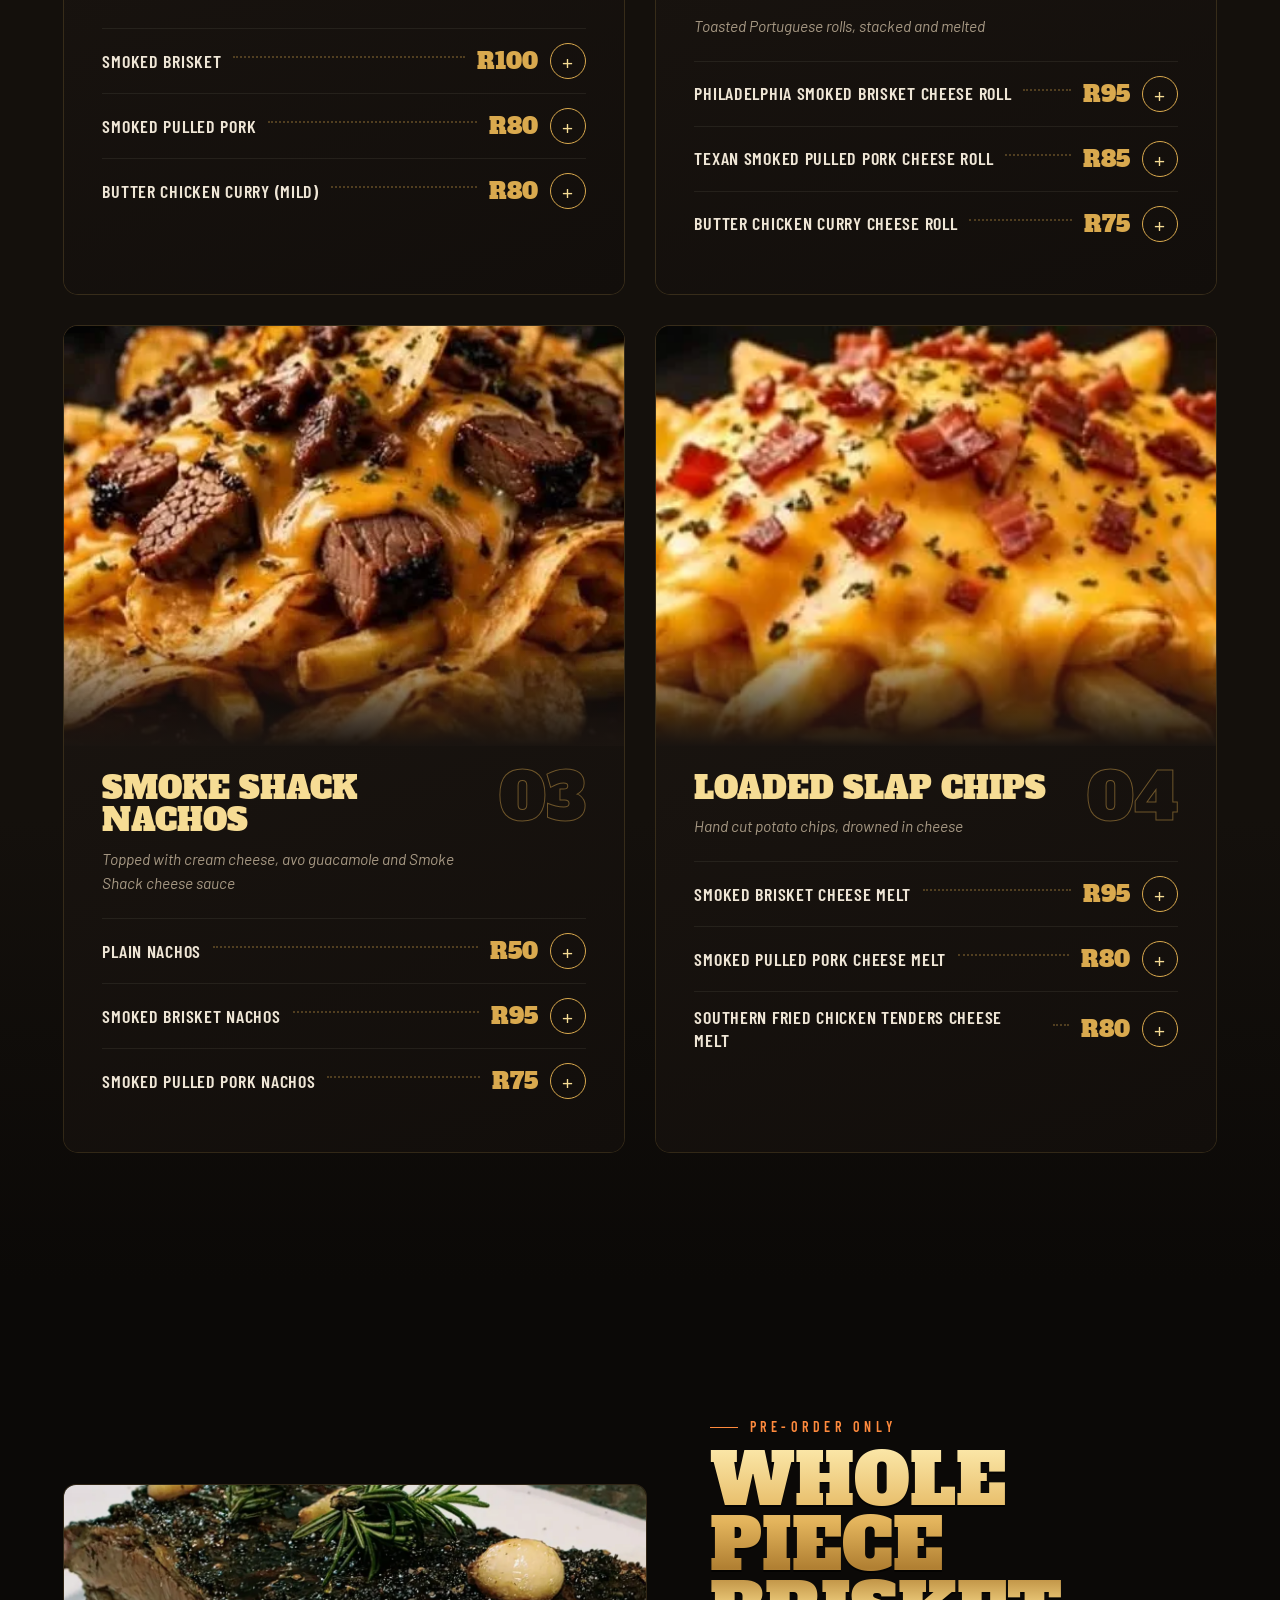
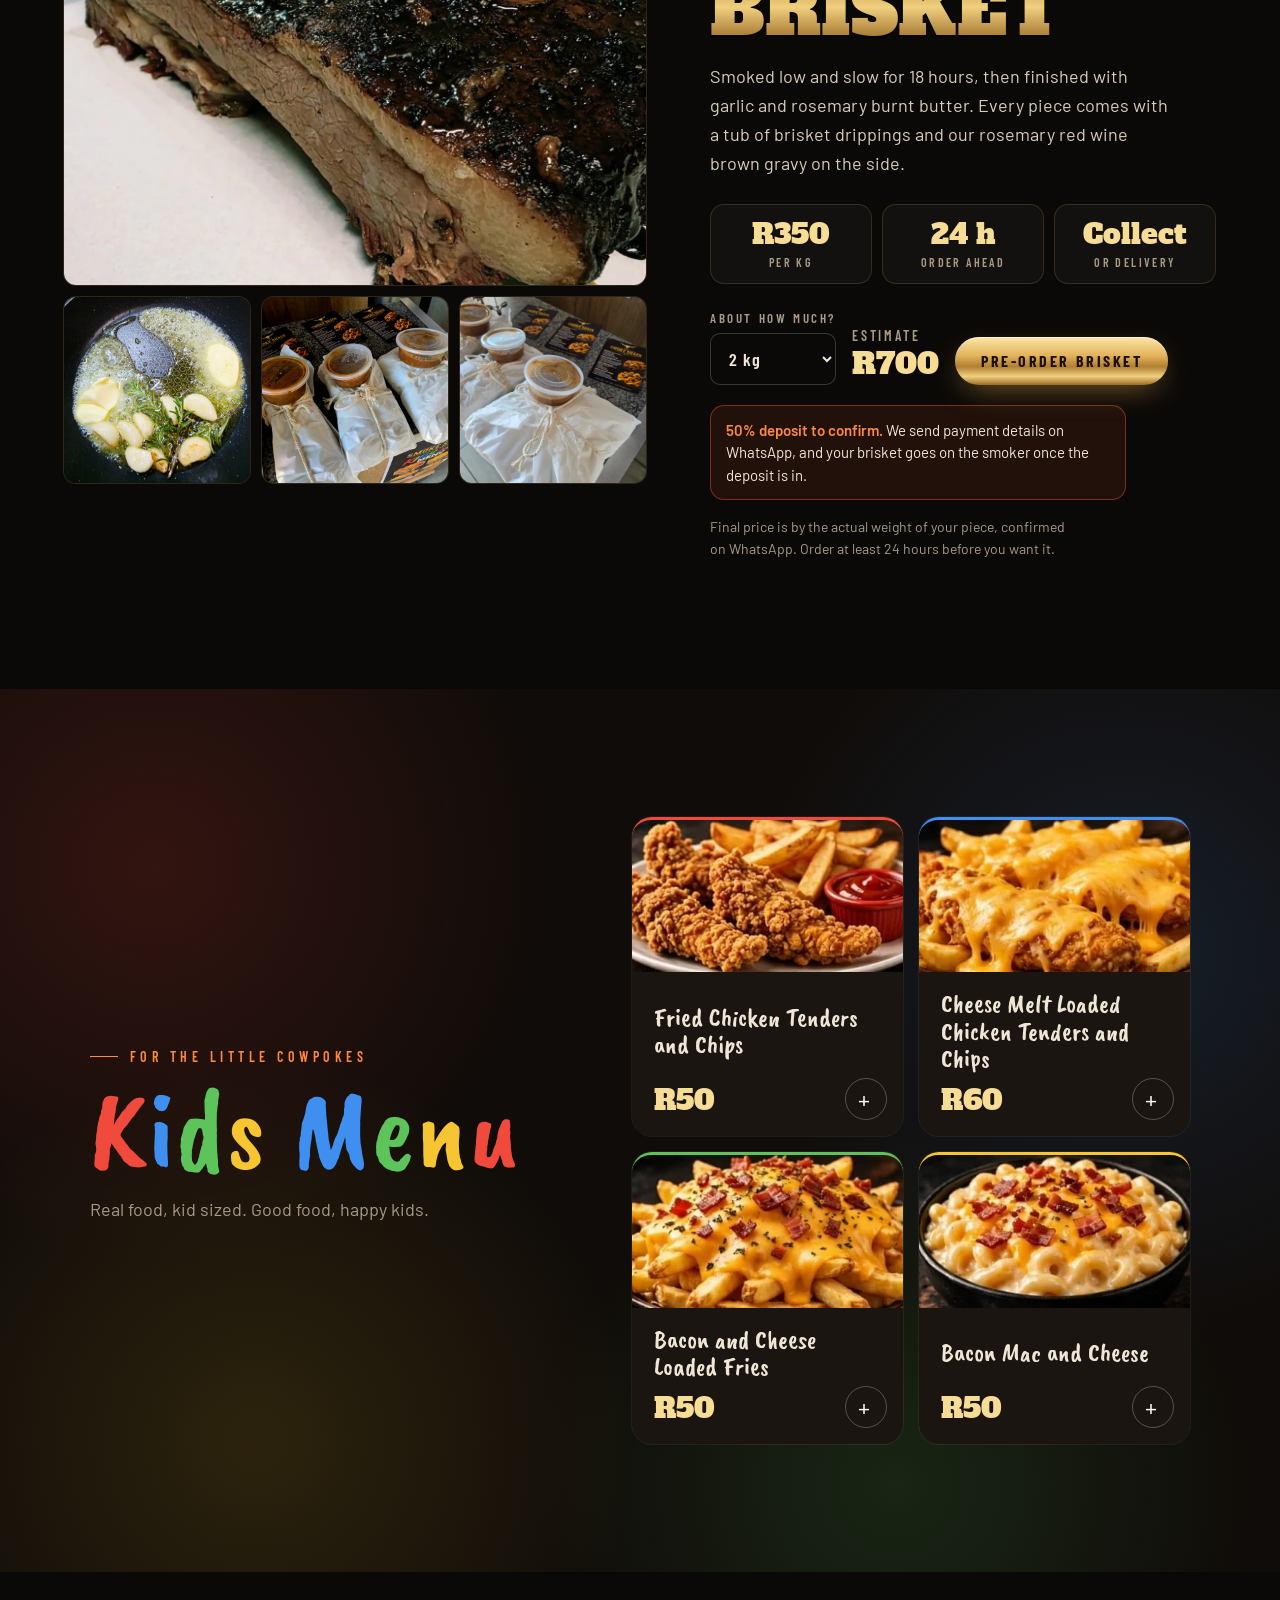
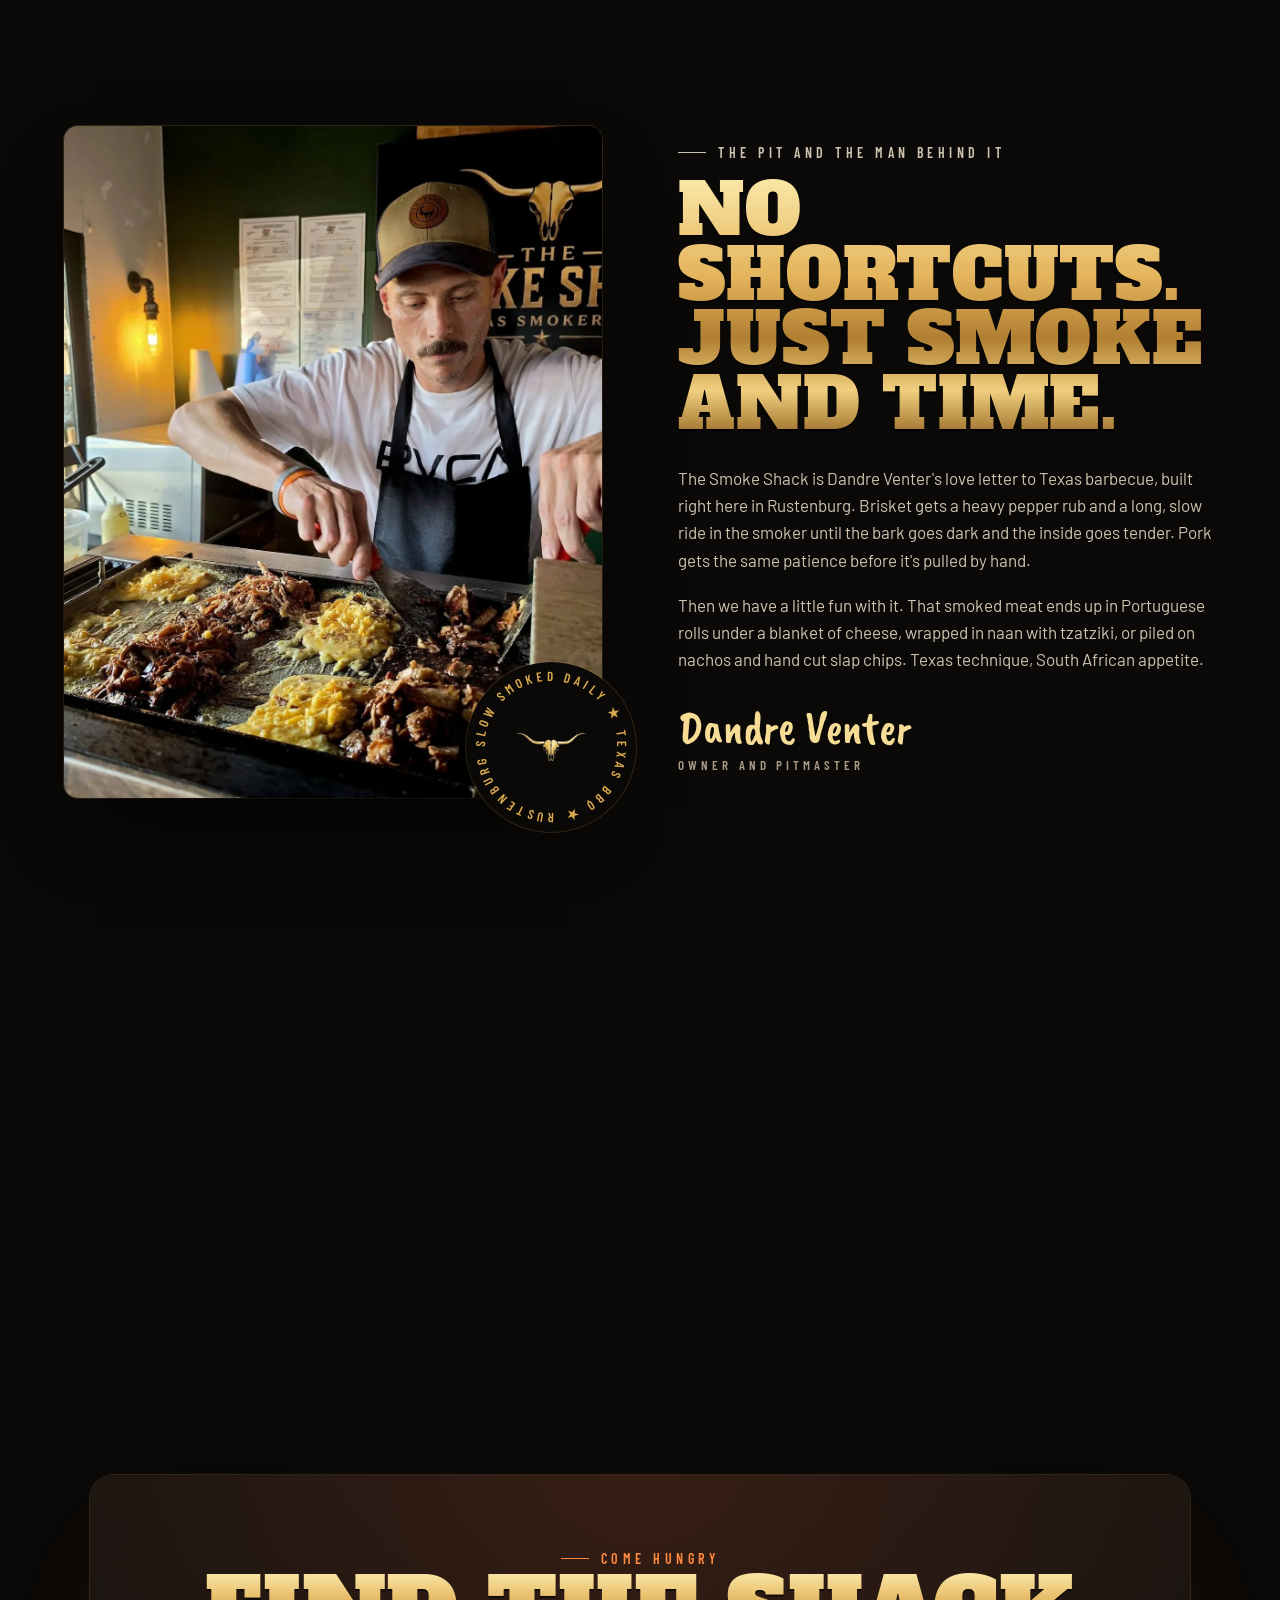
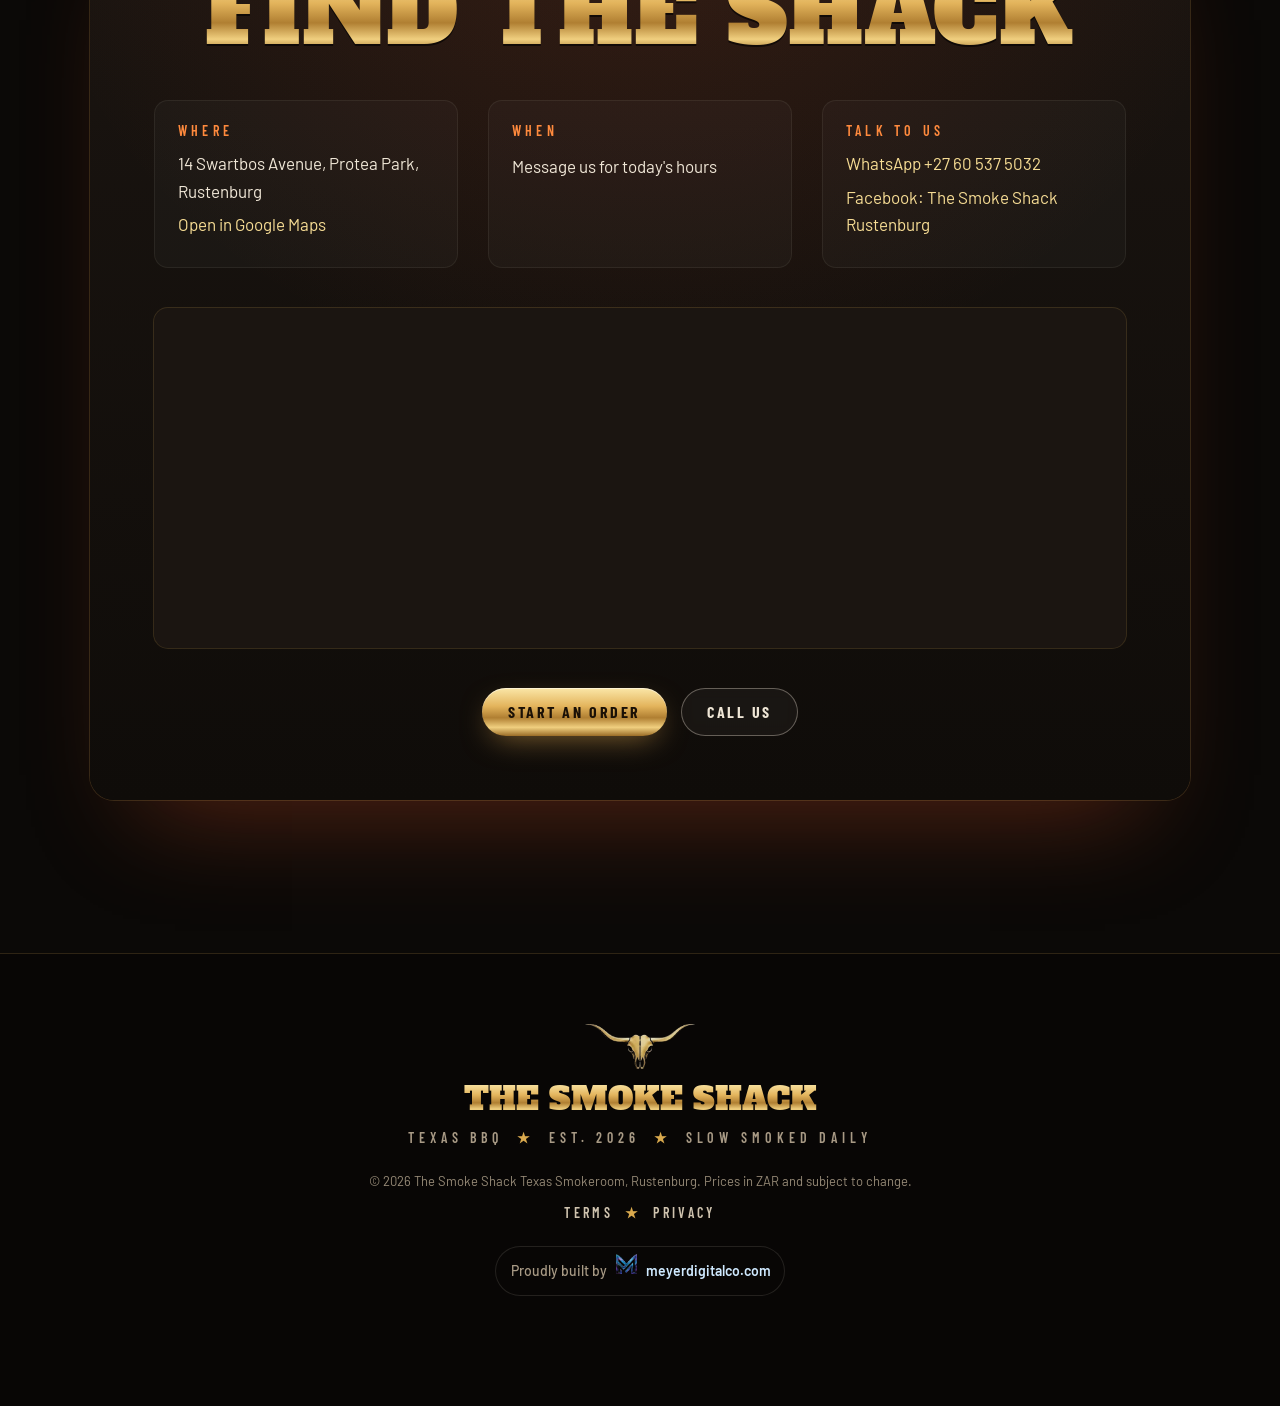
==== commit e3a9c426: "Add 50% deposit to brisket pre-orders" ====
--- a/index.html
+++ b/index.html
@@ -32,7 +32,7 @@
 <link rel="preload" as="font" type="font/woff2" href="fonts/alfa-slab-one-latin-400-normal.woff2" crossorigin>
 <link rel="preload" as="font" type="font/woff2" href="fonts/barlow-condensed-latin-600-normal.woff2" crossorigin>
 <link rel="preload" as="image" href="img/brisket.webp">
-<link rel="stylesheet" href="styles.css?v=15">
+<link rel="stylesheet" href="styles.css?v=16">
 <script defer src="https://cloud.umami.is/script.js" data-website-id="96d93d17-3cb2-4b8e-ae7b-71f35ab9b697" data-domains="www.smokeshack.co.za,smokeshack.co.za"></script>
 <script type="application/ld+json">{"@context": "https://schema.org", "@graph": [{"@type": "Restaurant", "@id": "https://www.smokeshack.co.za/#restaurant", "name": "The Smoke Shack Texas Smokeroom", "alternateName": "The Smoke Shack Rustenburg", "description": "Texas style BBQ smokeroom in Protea Park, Rustenburg. Slow smoked brisket and pulled pork in loaded cheese rolls, naan shawarmas, nachos and slap chips.", "url": "https://www.smokeshack.co.za/", "image": ["https://www.smokeshack.co.za/img/og.jpg", "https://www.smokeshack.co.za/img/brisket.webp", "https://www.smokeshack.co.za/img/cheese-roll.webp", "https://www.smokeshack.co.za/img/shopfront.webp"], "logo": "https://www.smokeshack.co.za/icon-512.png", "servesCuisine": ["Barbecue", "Texas BBQ", "Smoked meat"], "priceRange": "R50 to R100", "currenciesAccepted": "ZAR", "telephone": "+27605375032", "acceptsReservations": false, "founder": {"@type": "Person", "name": "Dandre Venter"}, "address": {"@type": "PostalAddress", "streetAddress": "14 Swartbos Avenue", "addressLocality": "Protea Park, Rustenburg", "addressRegion": "North West", "addressCountry": "ZA"}, "hasMap": "https://www.google.com/maps/search/?api=1&query=14+Swartbos+Avenue%2C+Protea+Park%2C+Rustenburg", "areaServed": {"@type": "City", "name": "Rustenburg"}, "sameAs": ["https://www.facebook.com/profile.php?id=100064717781573"], "potentialAction": {"@type": "OrderAction", "target": {"@type": "EntryPoint", "urlTemplate": "https://wa.me/27605375032", "actionPlatform": ["http://schema.org/MobileWebPlatform", "http://schema.org/DesktopWebPlatform"]}, "deliveryMethod": ["http://purl.org/goodrelations/v1#DeliveryModePickUp", "http://purl.org/goodrelations/v1#DeliveryModeOwnFleet"]}, "hasMenu": {"@type": "Menu", "hasMenuSection": [{"@type": "MenuSection", "name": "Shawarmas", "description": "Naan bread shawarmas with Greek tzatziki", "hasMenuItem": [{"@type": "MenuItem", "name": "Smoked Brisket", "offers": {"@type": "Offer", "price": 100, "priceCurrency": "ZAR"}}, {"@type": "MenuItem", "name": "Smoked Pulled Pork", "offers": {"@type": "Offer", "price": 80, "priceCurrency": "ZAR"}}, {"@type": "MenuItem", "name": "Butter Chicken Curry (mild)", "offers": {"@type": "Offer", "price": 80, "priceCurrency": "ZAR"}}]}, {"@type": "MenuSection", "name": "Loaded Grilled Cheese Rolls", "description": "Toasted Portuguese rolls, stacked and melted", "hasMenuItem": [{"@type": "MenuItem", "name": "Philadelphia Smoked Brisket Cheese Roll", "offers": {"@type": "Offer", "price": 95, "priceCurrency": "ZAR"}}, {"@type": "MenuItem", "name": "Texan Smoked Pulled Pork Cheese Roll", "offers": {"@type": "Offer", "price": 85, "priceCurrency": "ZAR"}}, {"@type": "MenuItem", "name": "Butter Chicken Curry Cheese Roll", "offers": {"@type": "Offer", "price": 75, "priceCurrency": "ZAR"}}]}, {"@type": "MenuSection", "name": "Smoke Shack Nachos", "description": "Topped with cream cheese, avo guacamole and Smoke Shack cheese sauce", "hasMenuItem": [{"@type": "MenuItem", "name": "Plain Nachos", "offers": {"@type": "Offer", "price": 50, "priceCurrency": "ZAR"}}, {"@type": "MenuItem", "name": "Smoked Brisket Nachos", "offers": {"@type": "Offer", "price": 95, "priceCurrency": "ZAR"}}, {"@type": "MenuItem", "name": "Smoked Pulled Pork Nachos", "offers": {"@type": "Offer", "price": 75, "priceCurrency": "ZAR"}}]}, {"@type": "MenuSection", "name": "Loaded Slap Chips", "description": "Hand cut potato chips, drowned in cheese", "hasMenuItem": [{"@type": "MenuItem", "name": "Smoked Brisket Cheese Melt", "offers": {"@type": "Offer", "price": 95, "priceCurrency": "ZAR"}}, {"@type": "MenuItem", "name": "Smoked Pulled Pork Cheese Melt", "offers": {"@type": "Offer", "price": 80, "priceCurrency": "ZAR"}}, {"@type": "MenuItem", "name": "Southern Fried Chicken Tenders Cheese Melt", "offers": {"@type": "Offer", "price": 80, "priceCurrency": "ZAR"}}]}, {"@type": "MenuSection", "name": "Pre-order", "description": "Order at least 24 hours ahead", "hasMenuItem": [{"@type": "MenuItem", "name": "Whole Piece Brisket", "description": "Smoked for 18 hours, finished with garlic and rosemary burnt butter, with brisket drippings and rosemary red wine brown gravy on the side.", "offers": {"@type": "Offer", "priceCurrency": "ZAR", "priceSpecification": {"@type": "UnitPriceSpecification", "price": 350, "priceCurrency": "ZAR", "referenceQuantity": {"@type": "QuantitativeValue", "value": 1, "unitCode": "KGM"}}}}]}, {"@type": "MenuSection", "name": "Kids Menu", "hasMenuItem": [{"@type": "MenuItem", "name": "Fried Chicken Tenders and Chips", "offers": {"@type": "Offer", "price": 50, "priceCurrency": "ZAR"}}, {"@type": "MenuItem", "name": "Cheese Melt Loaded Chicken Tenders and Chips", "offers": {"@type": "Offer", "price": 60, "priceCurrency": "ZAR"}}, {"@type": "MenuItem", "name": "Bacon and Cheese Loaded Fries", "offers": {"@type": "Offer", "price": 50, "priceCurrency": "ZAR"}}, {"@type": "MenuItem", "name": "Bacon Mac and Cheese", "offers": {"@type": "Offer", "price": 50, "priceCurrency": "ZAR"}}]}], "@id": "https://www.smokeshack.co.za/#menu", "url": "https://www.smokeshack.co.za/#menu", "name": "The Smoke Shack Menu"}}, {"@type": "WebSite", "@id": "https://www.smokeshack.co.za/#website", "url": "https://www.smokeshack.co.za/", "name": "The Smoke Shack", "inLanguage": "en-ZA", "publisher": {"@id": "https://www.smokeshack.co.za/#restaurant"}}]}</script>
 </head>
@@ -206,6 +206,7 @@
         <p class="whole__est">Estimate <b data-whole-est>R700</b></p>
         <button class="btn btn--gold" type="button" data-whole-add>Pre-order brisket</button>
       </div>
+      <p class="whole__deposit"><b>50% deposit to confirm.</b> We send payment details on WhatsApp, and your brisket goes on the smoker once the deposit is in.</p>
       <p class="whole__fine">Final price is by the actual weight of your piece, confirmed on WhatsApp. Order at least 24 hours before you want it.</p>
     </div>
   </section>
@@ -324,7 +325,7 @@
           <p class="dist__osm">Map search by <a href="https://www.openstreetmap.org/copyright" target="_blank" rel="noopener">OpenStreetMap contributors</a></p>
           <p class="deliver__note">Delivery inside Rustenburg only. From R35: the final fee depends on distance and we confirm it on WhatsApp before we start cooking.</p>
         </div>
-        <label data-preorder hidden>Pre-order date and time<input type="datetime-local" name="when"><small class="preorder__hint">Whole brisket needs at least 24 hours' notice.</small></label>
+        <label data-preorder hidden>Pre-order date and time<input type="datetime-local" name="when"><small class="preorder__hint">Whole brisket needs at least 24 hours' notice and a 50% deposit to confirm.</small></label>
         <label data-time-wrap><span data-time-label>Collection time</span><input name="time" placeholder="ASAP, or e.g. 12:30"></label>
         <label>Notes<textarea name="notes" rows="2" placeholder="Extra sauce, no onions, that kind of thing"></textarea></label>
       </form>
@@ -332,7 +333,7 @@
     <footer class="drawer__foot">
       <div class="fee" data-fee hidden><span>Delivery from</span><b data-fee-amt>R35</b></div>
       <div class="total"><span>Total</span><b data-total>R0</b></div>
-      <p class="total__note" data-est-note hidden>Includes an estimate for brisket sold by weight. Final total confirmed on WhatsApp.</p>
+      <p class="total__note" data-est-note hidden>Includes an estimate for brisket sold by weight. 50% deposit of about <b data-deposit>R0</b> confirms your pre-order.</p>
       <button class="btn btn--wa" type="button" data-send disabled>
         <svg viewBox="0 0 24 24" aria-hidden="true"><path d="M12 2a10 10 0 0 0-8.6 15.1L2 22l5-1.3A10 10 0 1 0 12 2Zm4.5 12.1c-.2-.1-1.5-.7-1.7-.8-.2-.1-.4-.1-.6.1l-.8 1c-.1.2-.3.2-.5.1a6.7 6.7 0 0 1-3.3-2.9c-.2-.4.2-.4.7-1.3.1-.2 0-.3 0-.4l-.8-1.8c-.2-.5-.4-.4-.6-.4h-.5a1 1 0 0 0-.7.3 3 3 0 0 0-.9 2.2 5.2 5.2 0 0 0 1.1 2.7 11.8 11.8 0 0 0 4.5 4c1.7.7 2.3.8 3.2.6.5-.1 1.5-.6 1.7-1.2.2-.6.2-1.1.2-1.2-.1-.1-.3-.2-.5-.3Z"/></svg>
         Send order on WhatsApp
@@ -344,6 +345,6 @@
 
 <div class="toast" data-toast role="status" aria-live="polite"></div>
 
-<script src="main.js?v=15" defer></script>
+<script src="main.js?v=16" defer></script>
 </body>
 </html>
--- a/styles.css
+++ b/styles.css
@@ -420,3 +420,6 @@
 @media (max-width:980px){.whole{grid-template-columns:1fr}.whole__copy{order:-1}}
 [data-time-wrap][hidden]{display:none!important}
 @media (max-width:560px){.whole__facts b{font-size:21px}.whole__facts span{letter-spacing:.12em;font-size:11px}}
+.whole__deposit{margin:20px 0 0;padding:14px 16px;border-radius:var(--r);background:rgba(226,87,43,.1);box-shadow:inset 0 0 0 1px rgba(226,87,43,.45);font-size:15px;line-height:1.5;color:#efe6d6;max-width:52ch}
+.whole__deposit b{color:#ff8a3d}
+.total__note b{color:#ffb07a}
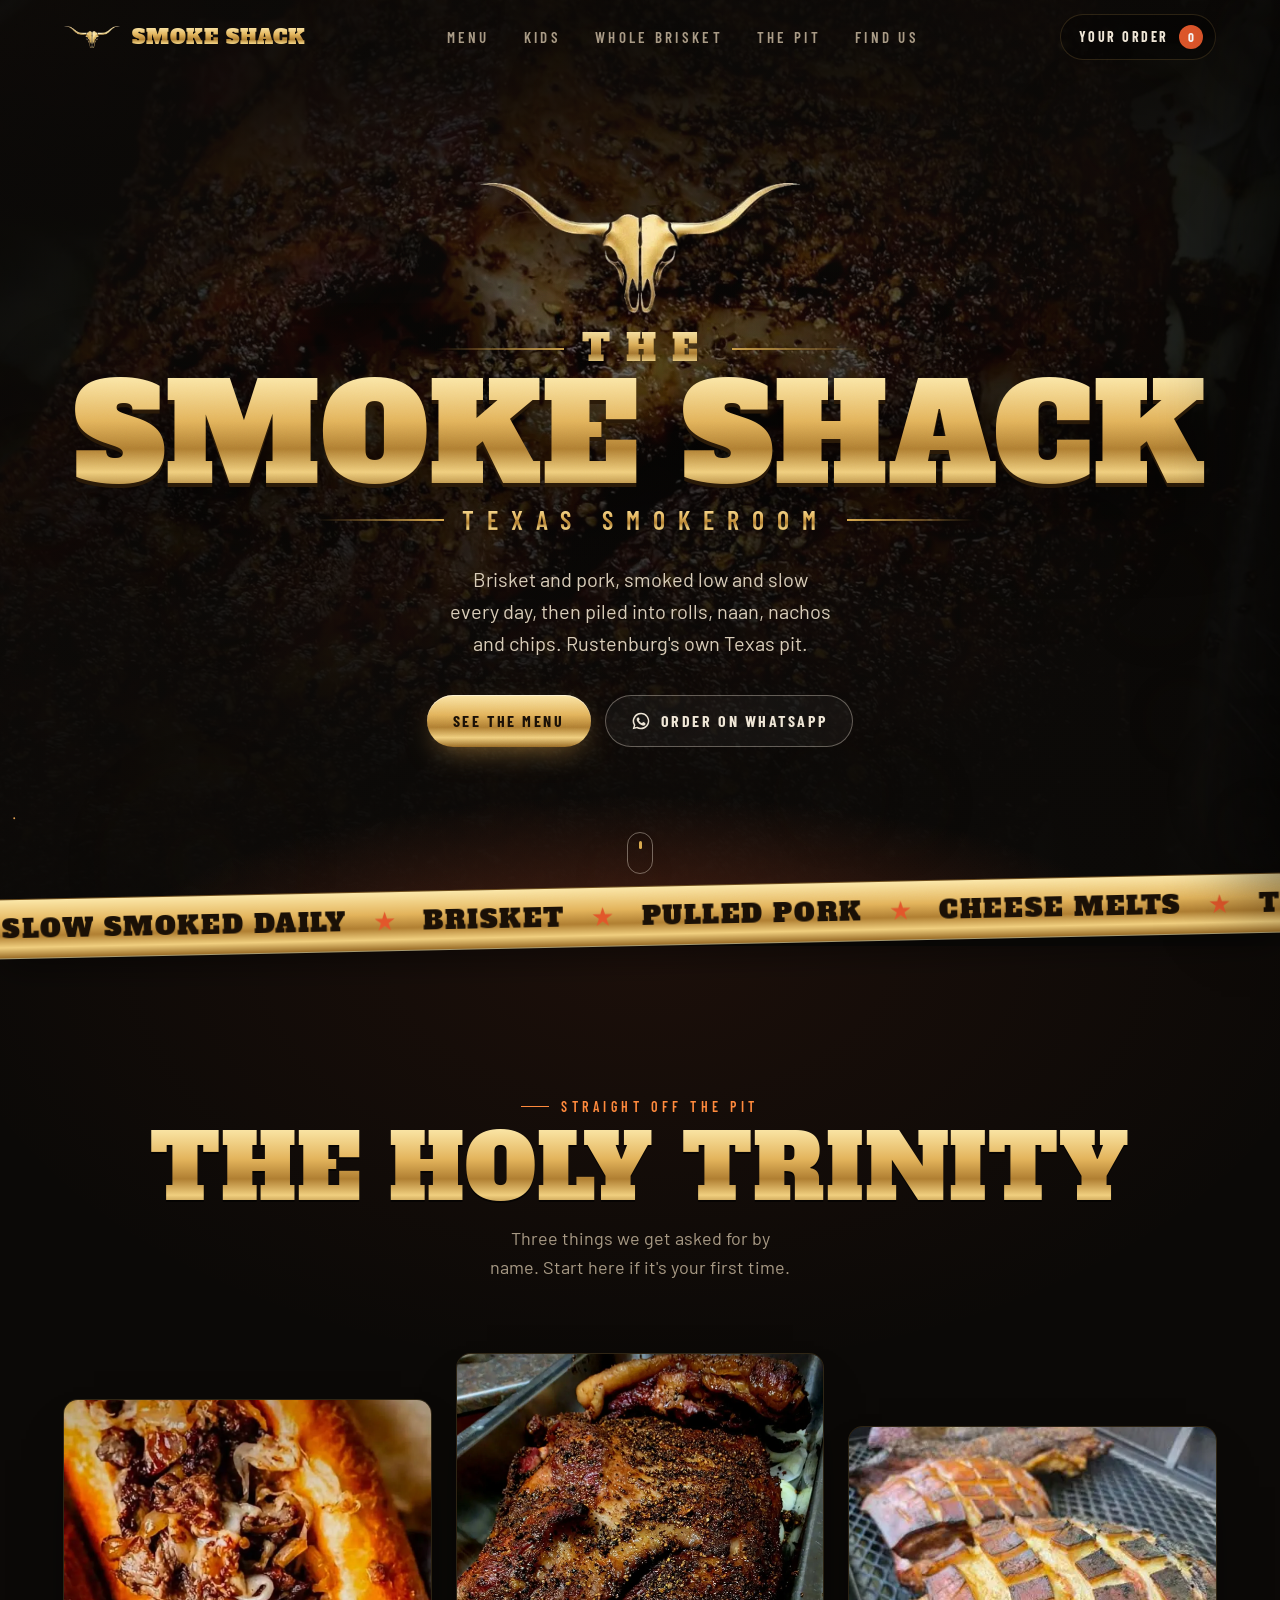
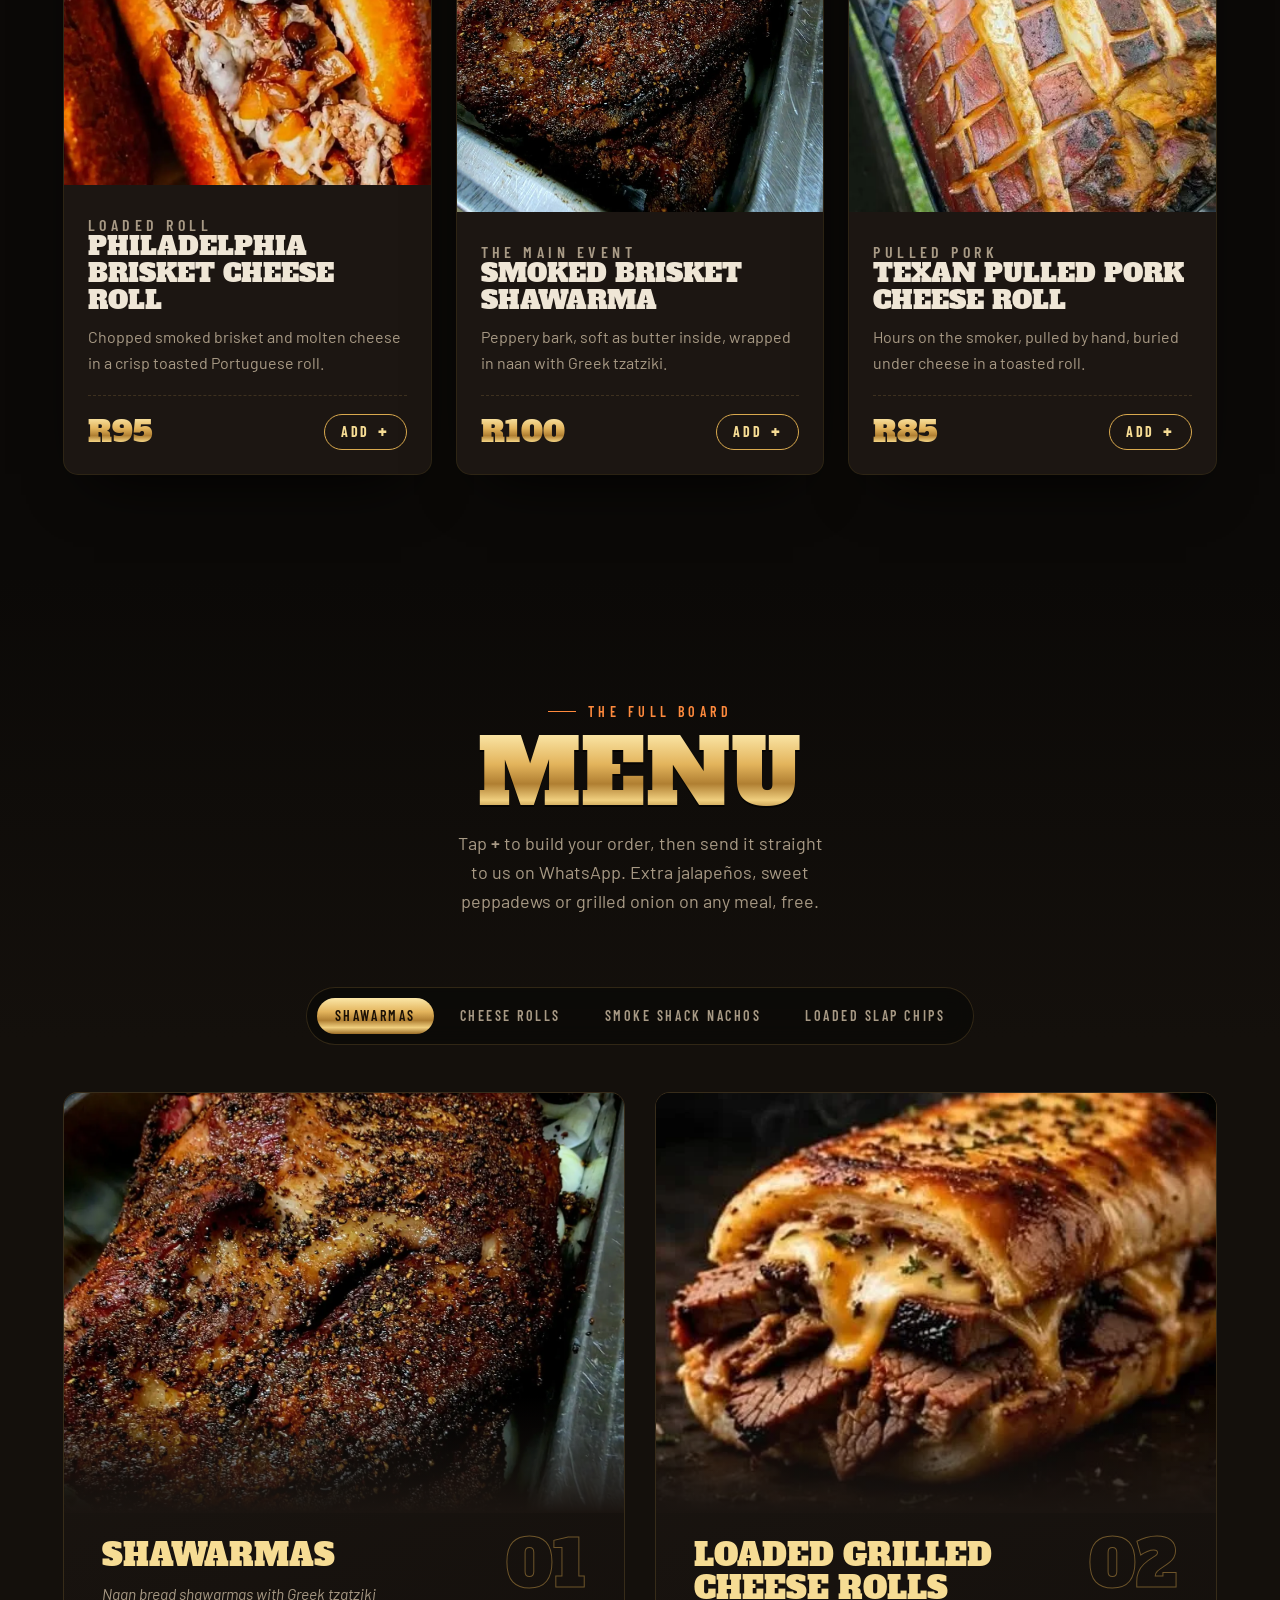
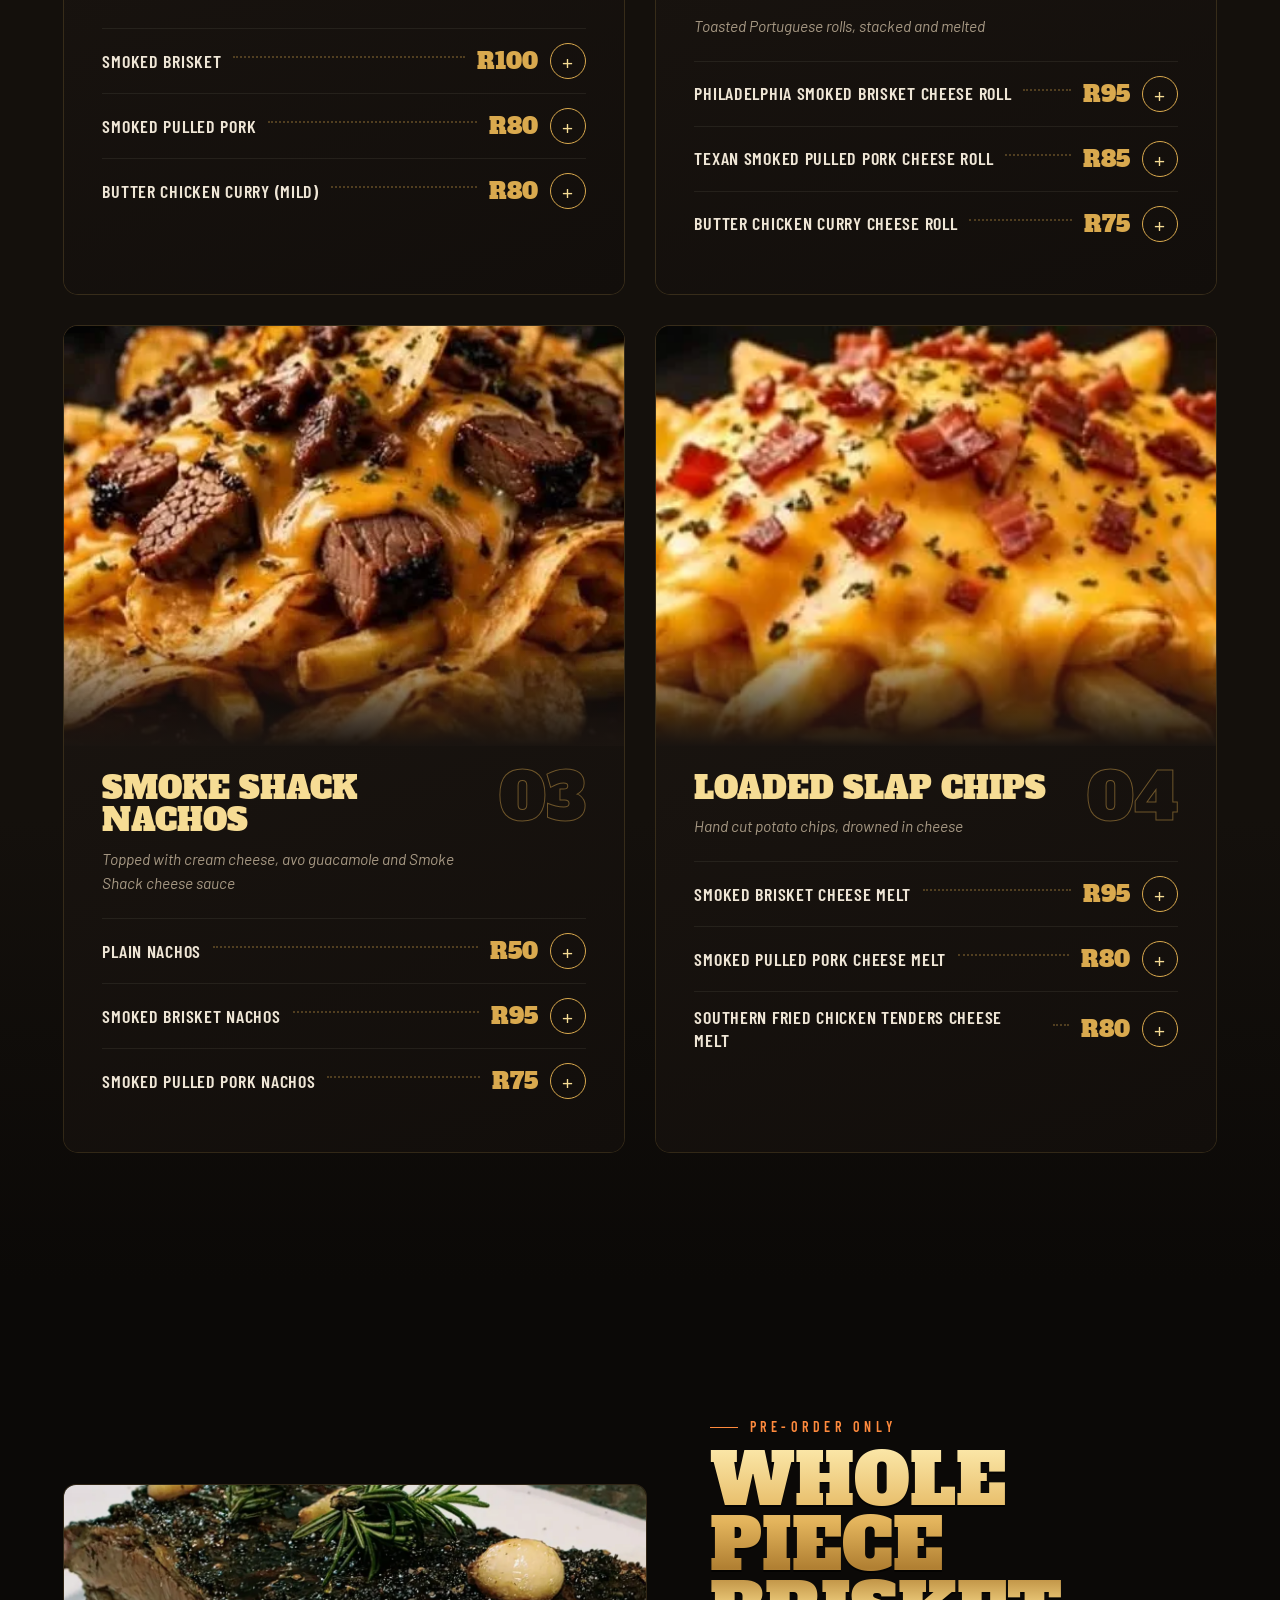
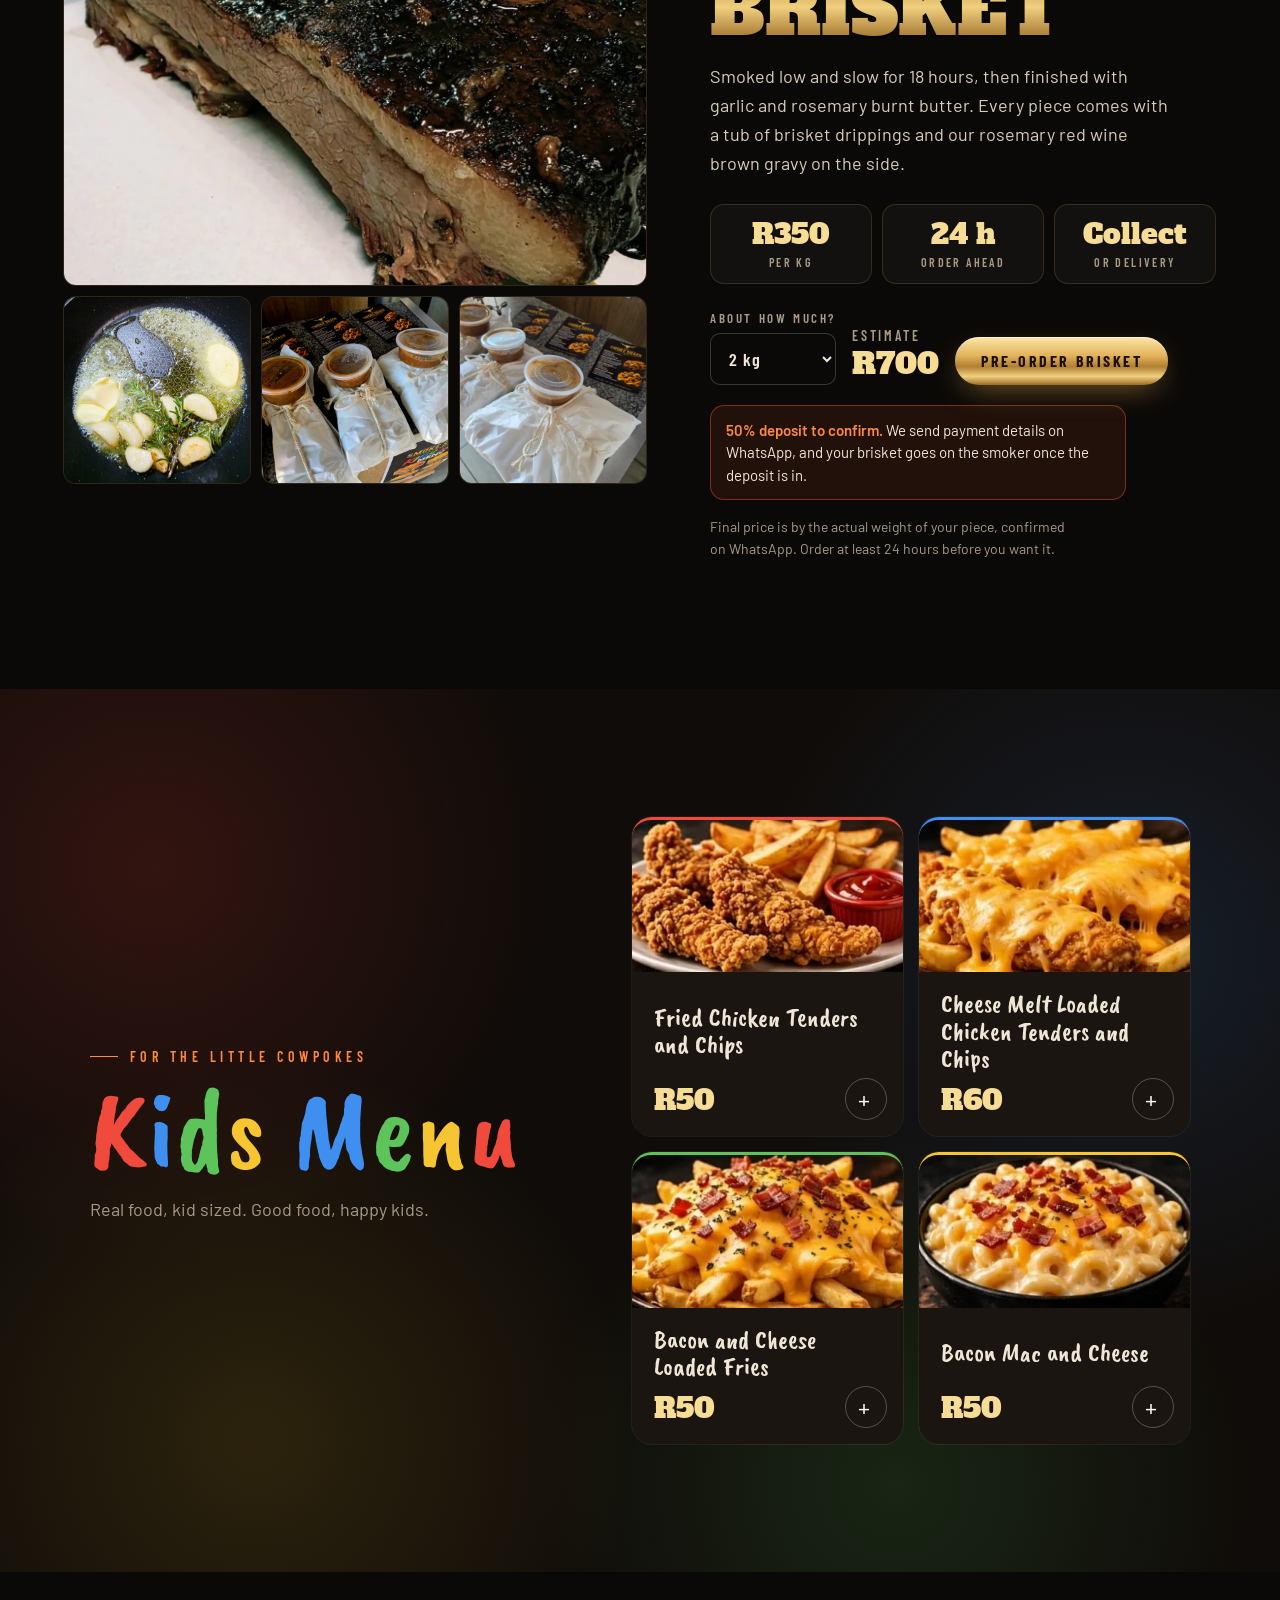
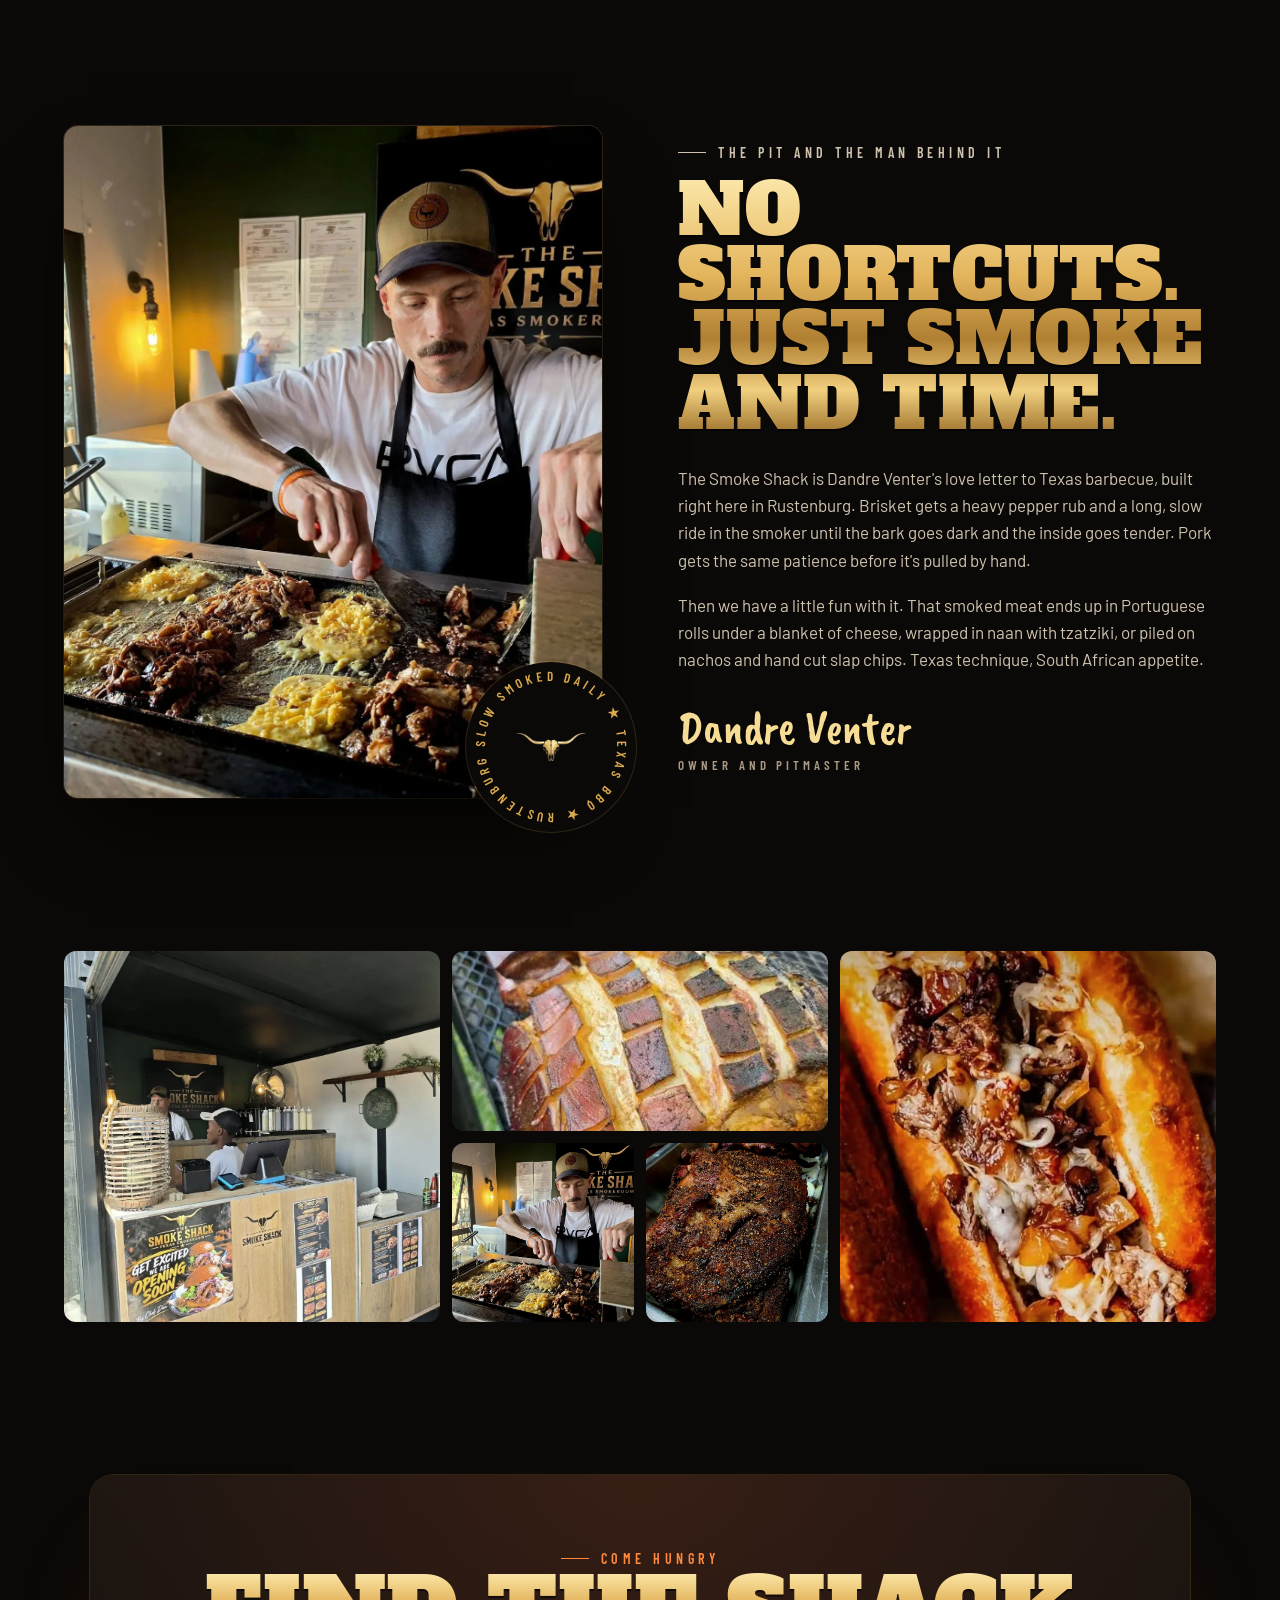
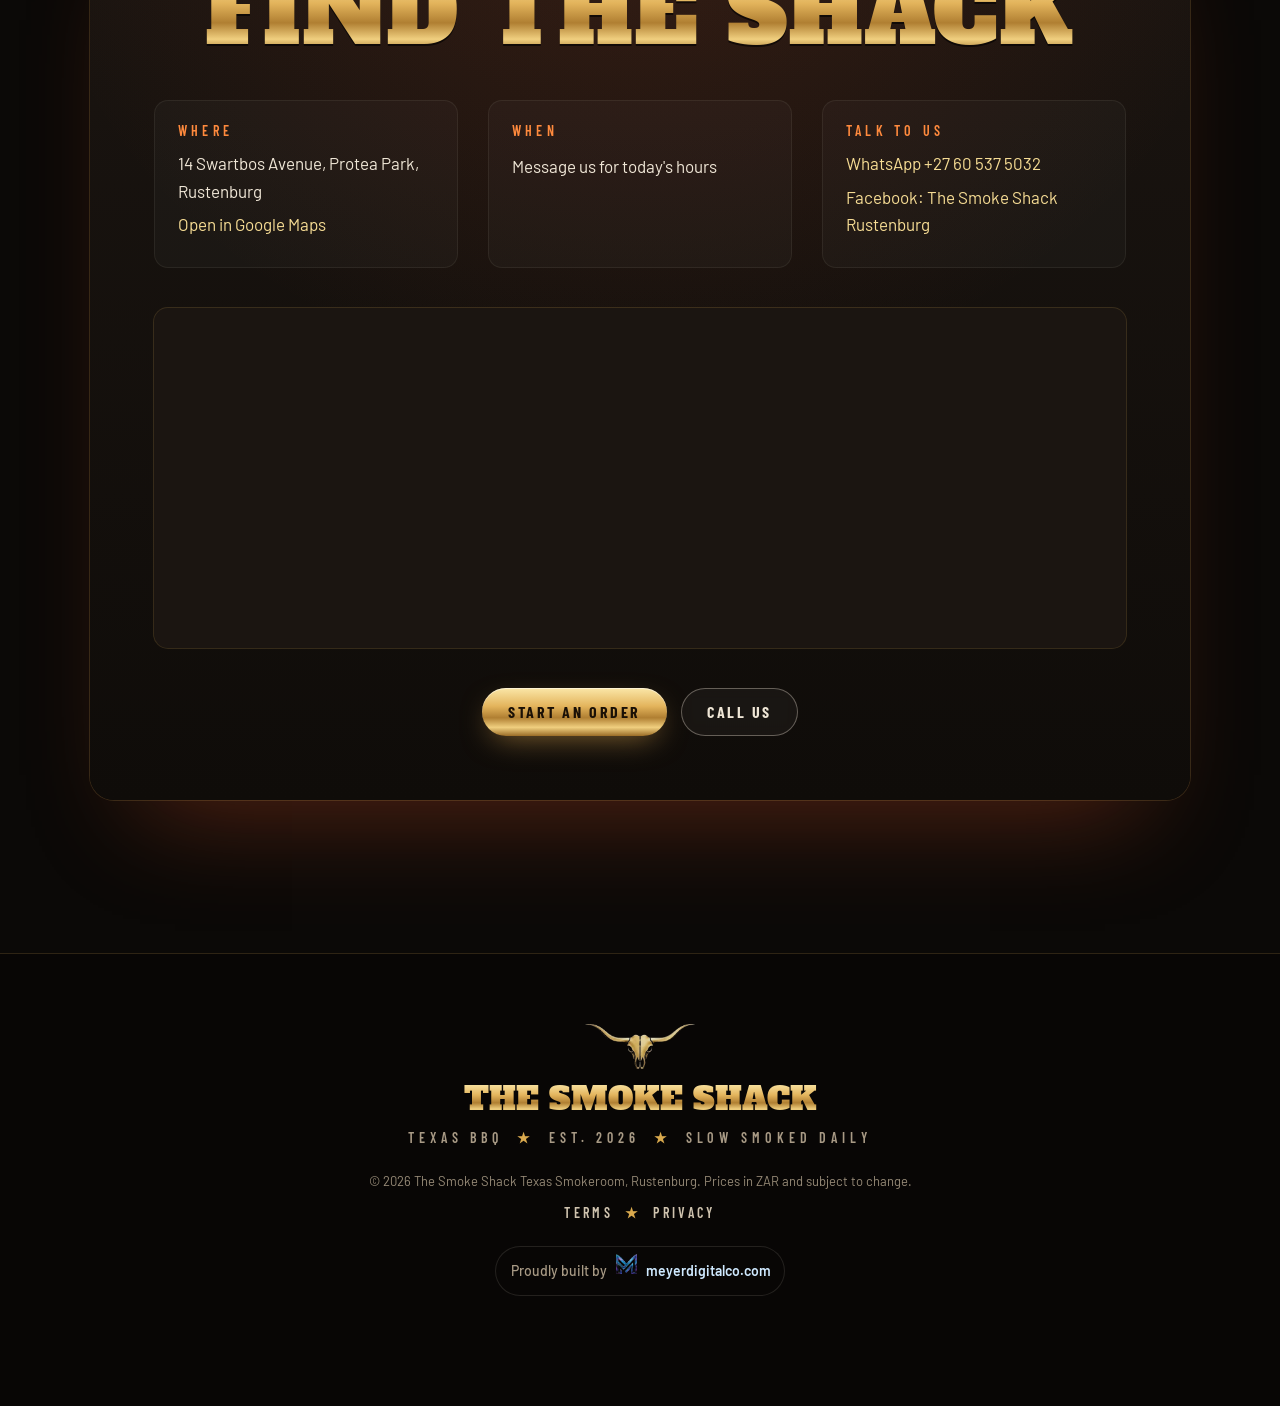
==== commit 301b4bc7: "Closed for move until Monday 30 Nov 09:00" ====
--- a/index.html
+++ b/index.html
@@ -1,5 +1,5 @@
 <!DOCTYPE html>
-<html lang="en-ZA" data-launch="2026-11-25T09:00:00+02:00">
+<html lang="en-ZA" data-launch="2026-11-30T09:00:00+02:00">
 <head>
 <meta charset="utf-8">
 <script>(function(){var d=document.documentElement,l=Date.parse(d.getAttribute("data-launch"));if(Date.now()<l&&!/[?&]preview(=|&|$)/.test(location.search))d.classList.add("prelaunch")})();</script>
@@ -32,7 +32,7 @@
 <link rel="preload" as="font" type="font/woff2" href="fonts/alfa-slab-one-latin-400-normal.woff2" crossorigin>
 <link rel="preload" as="font" type="font/woff2" href="fonts/barlow-condensed-latin-600-normal.woff2" crossorigin>
 <link rel="preload" as="image" href="img/brisket.webp">
-<link rel="stylesheet" href="styles.css?v=16">
+<link rel="stylesheet" href="styles.css?v=17">
 <script defer src="https://cloud.umami.is/script.js" data-website-id="96d93d17-3cb2-4b8e-ae7b-71f35ab9b697" data-domains="www.smokeshack.co.za,smokeshack.co.za"></script>
 <script type="application/ld+json">{"@context": "https://schema.org", "@graph": [{"@type": "Restaurant", "@id": "https://www.smokeshack.co.za/#restaurant", "name": "The Smoke Shack Texas Smokeroom", "alternateName": "The Smoke Shack Rustenburg", "description": "Texas style BBQ smokeroom in Protea Park, Rustenburg. Slow smoked brisket and pulled pork in loaded cheese rolls, naan shawarmas, nachos and slap chips.", "url": "https://www.smokeshack.co.za/", "image": ["https://www.smokeshack.co.za/img/og.jpg", "https://www.smokeshack.co.za/img/brisket.webp", "https://www.smokeshack.co.za/img/cheese-roll.webp", "https://www.smokeshack.co.za/img/shopfront.webp"], "logo": "https://www.smokeshack.co.za/icon-512.png", "servesCuisine": ["Barbecue", "Texas BBQ", "Smoked meat"], "priceRange": "R50 to R100", "currenciesAccepted": "ZAR", "telephone": "+27605375032", "acceptsReservations": false, "founder": {"@type": "Person", "name": "Dandre Venter"}, "address": {"@type": "PostalAddress", "streetAddress": "14 Swartbos Avenue", "addressLocality": "Protea Park, Rustenburg", "addressRegion": "North West", "addressCountry": "ZA"}, "hasMap": "https://www.google.com/maps/search/?api=1&query=14+Swartbos+Avenue%2C+Protea+Park%2C+Rustenburg", "areaServed": {"@type": "City", "name": "Rustenburg"}, "sameAs": ["https://www.facebook.com/profile.php?id=100064717781573"], "potentialAction": {"@type": "OrderAction", "target": {"@type": "EntryPoint", "urlTemplate": "https://wa.me/27605375032", "actionPlatform": ["http://schema.org/MobileWebPlatform", "http://schema.org/DesktopWebPlatform"]}, "deliveryMethod": ["http://purl.org/goodrelations/v1#DeliveryModePickUp", "http://purl.org/goodrelations/v1#DeliveryModeOwnFleet"]}, "hasMenu": {"@type": "Menu", "hasMenuSection": [{"@type": "MenuSection", "name": "Shawarmas", "description": "Naan bread shawarmas with Greek tzatziki", "hasMenuItem": [{"@type": "MenuItem", "name": "Smoked Brisket", "offers": {"@type": "Offer", "price": 100, "priceCurrency": "ZAR"}}, {"@type": "MenuItem", "name": "Smoked Pulled Pork", "offers": {"@type": "Offer", "price": 80, "priceCurrency": "ZAR"}}, {"@type": "MenuItem", "name": "Butter Chicken Curry (mild)", "offers": {"@type": "Offer", "price": 80, "priceCurrency": "ZAR"}}]}, {"@type": "MenuSection", "name": "Loaded Grilled Cheese Rolls", "description": "Toasted Portuguese rolls, stacked and melted", "hasMenuItem": [{"@type": "MenuItem", "name": "Philadelphia Smoked Brisket Cheese Roll", "offers": {"@type": "Offer", "price": 95, "priceCurrency": "ZAR"}}, {"@type": "MenuItem", "name": "Texan Smoked Pulled Pork Cheese Roll", "offers": {"@type": "Offer", "price": 85, "priceCurrency": "ZAR"}}, {"@type": "MenuItem", "name": "Butter Chicken Curry Cheese Roll", "offers": {"@type": "Offer", "price": 75, "priceCurrency": "ZAR"}}]}, {"@type": "MenuSection", "name": "Smoke Shack Nachos", "description": "Topped with cream cheese, avo guacamole and Smoke Shack cheese sauce", "hasMenuItem": [{"@type": "MenuItem", "name": "Plain Nachos", "offers": {"@type": "Offer", "price": 50, "priceCurrency": "ZAR"}}, {"@type": "MenuItem", "name": "Smoked Brisket Nachos", "offers": {"@type": "Offer", "price": 95, "priceCurrency": "ZAR"}}, {"@type": "MenuItem", "name": "Smoked Pulled Pork Nachos", "offers": {"@type": "Offer", "price": 75, "priceCurrency": "ZAR"}}]}, {"@type": "MenuSection", "name": "Loaded Slap Chips", "description": "Hand cut potato chips, drowned in cheese", "hasMenuItem": [{"@type": "MenuItem", "name": "Smoked Brisket Cheese Melt", "offers": {"@type": "Offer", "price": 95, "priceCurrency": "ZAR"}}, {"@type": "MenuItem", "name": "Smoked Pulled Pork Cheese Melt", "offers": {"@type": "Offer", "price": 80, "priceCurrency": "ZAR"}}, {"@type": "MenuItem", "name": "Southern Fried Chicken Tenders Cheese Melt", "offers": {"@type": "Offer", "price": 80, "priceCurrency": "ZAR"}}]}, {"@type": "MenuSection", "name": "Pre-order", "description": "Order at least 24 hours ahead", "hasMenuItem": [{"@type": "MenuItem", "name": "Whole Piece Brisket", "description": "Smoked for 18 hours, finished with garlic and rosemary burnt butter, with brisket drippings and rosemary red wine brown gravy on the side.", "offers": {"@type": "Offer", "priceCurrency": "ZAR", "priceSpecification": {"@type": "UnitPriceSpecification", "price": 350, "priceCurrency": "ZAR", "referenceQuantity": {"@type": "QuantitativeValue", "value": 1, "unitCode": "KGM"}}}}]}, {"@type": "MenuSection", "name": "Kids Menu", "hasMenuItem": [{"@type": "MenuItem", "name": "Fried Chicken Tenders and Chips", "offers": {"@type": "Offer", "price": 50, "priceCurrency": "ZAR"}}, {"@type": "MenuItem", "name": "Cheese Melt Loaded Chicken Tenders and Chips", "offers": {"@type": "Offer", "price": 60, "priceCurrency": "ZAR"}}, {"@type": "MenuItem", "name": "Bacon and Cheese Loaded Fries", "offers": {"@type": "Offer", "price": 50, "priceCurrency": "ZAR"}}, {"@type": "MenuItem", "name": "Bacon Mac and Cheese", "offers": {"@type": "Offer", "price": 50, "priceCurrency": "ZAR"}}]}], "@id": "https://www.smokeshack.co.za/#menu", "url": "https://www.smokeshack.co.za/#menu", "name": "The Smoke Shack Menu"}}, {"@type": "WebSite", "@id": "https://www.smokeshack.co.za/#website", "url": "https://www.smokeshack.co.za/", "name": "The Smoke Shack", "inLanguage": "en-ZA", "publisher": {"@id": "https://www.smokeshack.co.za/#restaurant"}}]}</script>
 </head>
@@ -46,23 +46,23 @@
     <p class="hero__the"><span></span>The<span></span></p>
     <p class="launch__name">Smoke Shack</p>
     <p class="hero__sub"><span></span>Texas Smokeroom<span></span></p>
-    <p class="launch__title" id="launch-title">Website opens <b>Wednesday 25 November, 09:00</b></p>
+    <p class="launch__title" id="launch-title">We're moving to a bigger smokehouse <b>Orders reopen Monday 30 November, 09:00</b></p>
     <div class="clock" aria-live="off">
       <div><b data-cd="d">00</b><span>Days</span></div>
       <div><b data-cd="h">00</b><span>Hours</span></div>
       <div><b data-cd="m">00</b><span>Minutes</span></div>
       <div><b data-cd="s">00</b><span>Seconds</span></div>
     </div>
-    <p class="launch__line">The pit's already fired up. Can't wait? Order the old way.</p>
+    <p class="launch__line">Closed Friday and Saturday while we move. From Monday: more smokers, more meat, no more sold out. And we'll be open on Saturdays too.</p>
     <div class="hero__cta">
-      <a data-umami-event="whatsapp_click" data-umami-event-where="launch" class="btn btn--gold" href="https://wa.me/27605375032?text=Howdy%20Smoke%20Shack!%20I%27d%20like%20to%20place%20an%20order." target="_blank" rel="noopener">Order on WhatsApp</a>
-      <a data-umami-event="facebook_click" data-umami-event-where="launch" class="btn btn--ghost" href="https://www.facebook.com/profile.php?id=100064717781573" target="_blank" rel="noopener">Follow on Facebook</a>
+      <a data-umami-event="facebook_click" data-umami-event-where="closed" class="btn btn--gold" href="https://www.facebook.com/profile.php?id=100064717781573" target="_blank" rel="noopener">Follow the move on Facebook</a>
+      <a data-umami-event="whatsapp_click" data-umami-event-where="closed" class="btn btn--ghost" href="https://wa.me/27605375032" target="_blank" rel="noopener">Message us</a>
     </div>
   </div>
   <div class="ticker launch__ticker" aria-hidden="true">
     <div class="ticker__track">
-      <span>Opening 25 November</span><i>★</i><span>Brisket</span><i>★</i><span>Pulled pork</span><i>★</i><span>Cheese melts</span><i>★</i><span>Slow smoked daily</span><i>★</i><span>Rustenburg</span><i>★</i>
-      <span>Opening 25 November</span><i>★</i><span>Brisket</span><i>★</i><span>Pulled pork</span><i>★</i><span>Cheese melts</span><i>★</i><span>Slow smoked daily</span><i>★</i><span>Rustenburg</span><i>★</i>
+      <span>Moving to a bigger smokehouse</span><i>★</i><span>Back Monday 09:00</span><i>★</i><span>More meat</span><i>★</i><span>No more sold out</span><i>★</i><span>Now open Saturdays</span><i>★</i><span>Rustenburg</span><i>★</i>
+      <span>Moving to a bigger smokehouse</span><i>★</i><span>Back Monday 09:00</span><i>★</i><span>More meat</span><i>★</i><span>No more sold out</span><i>★</i><span>Now open Saturdays</span><i>★</i><span>Rustenburg</span><i>★</i>
     </div>
   </div>
 </div>
@@ -345,6 +345,6 @@
 
 <div class="toast" data-toast role="status" aria-live="polite"></div>
 
-<script src="main.js?v=16" defer></script>
+<script src="main.js?v=17" defer></script>
 </body>
 </html>
--- a/styles.css
+++ b/styles.css
@@ -423,3 +423,6 @@
 .whole__deposit{margin:20px 0 0;padding:14px 16px;border-radius:var(--r);background:rgba(226,87,43,.1);box-shadow:inset 0 0 0 1px rgba(226,87,43,.45);font-size:15px;line-height:1.5;color:#efe6d6;max-width:52ch}
 .whole__deposit b{color:#ff8a3d}
 .total__note b{color:#ffb07a}
+html.prelaunch .launch{display:flex;flex-direction:column;padding-bottom:28px}
+.launch__inner{padding-bottom:0;margin:auto;flex:none}
+.launch__ticker{position:relative;left:auto;right:auto;bottom:auto;flex:none;margin:36px calc(-1 * var(--pad) - 20px) 0}
